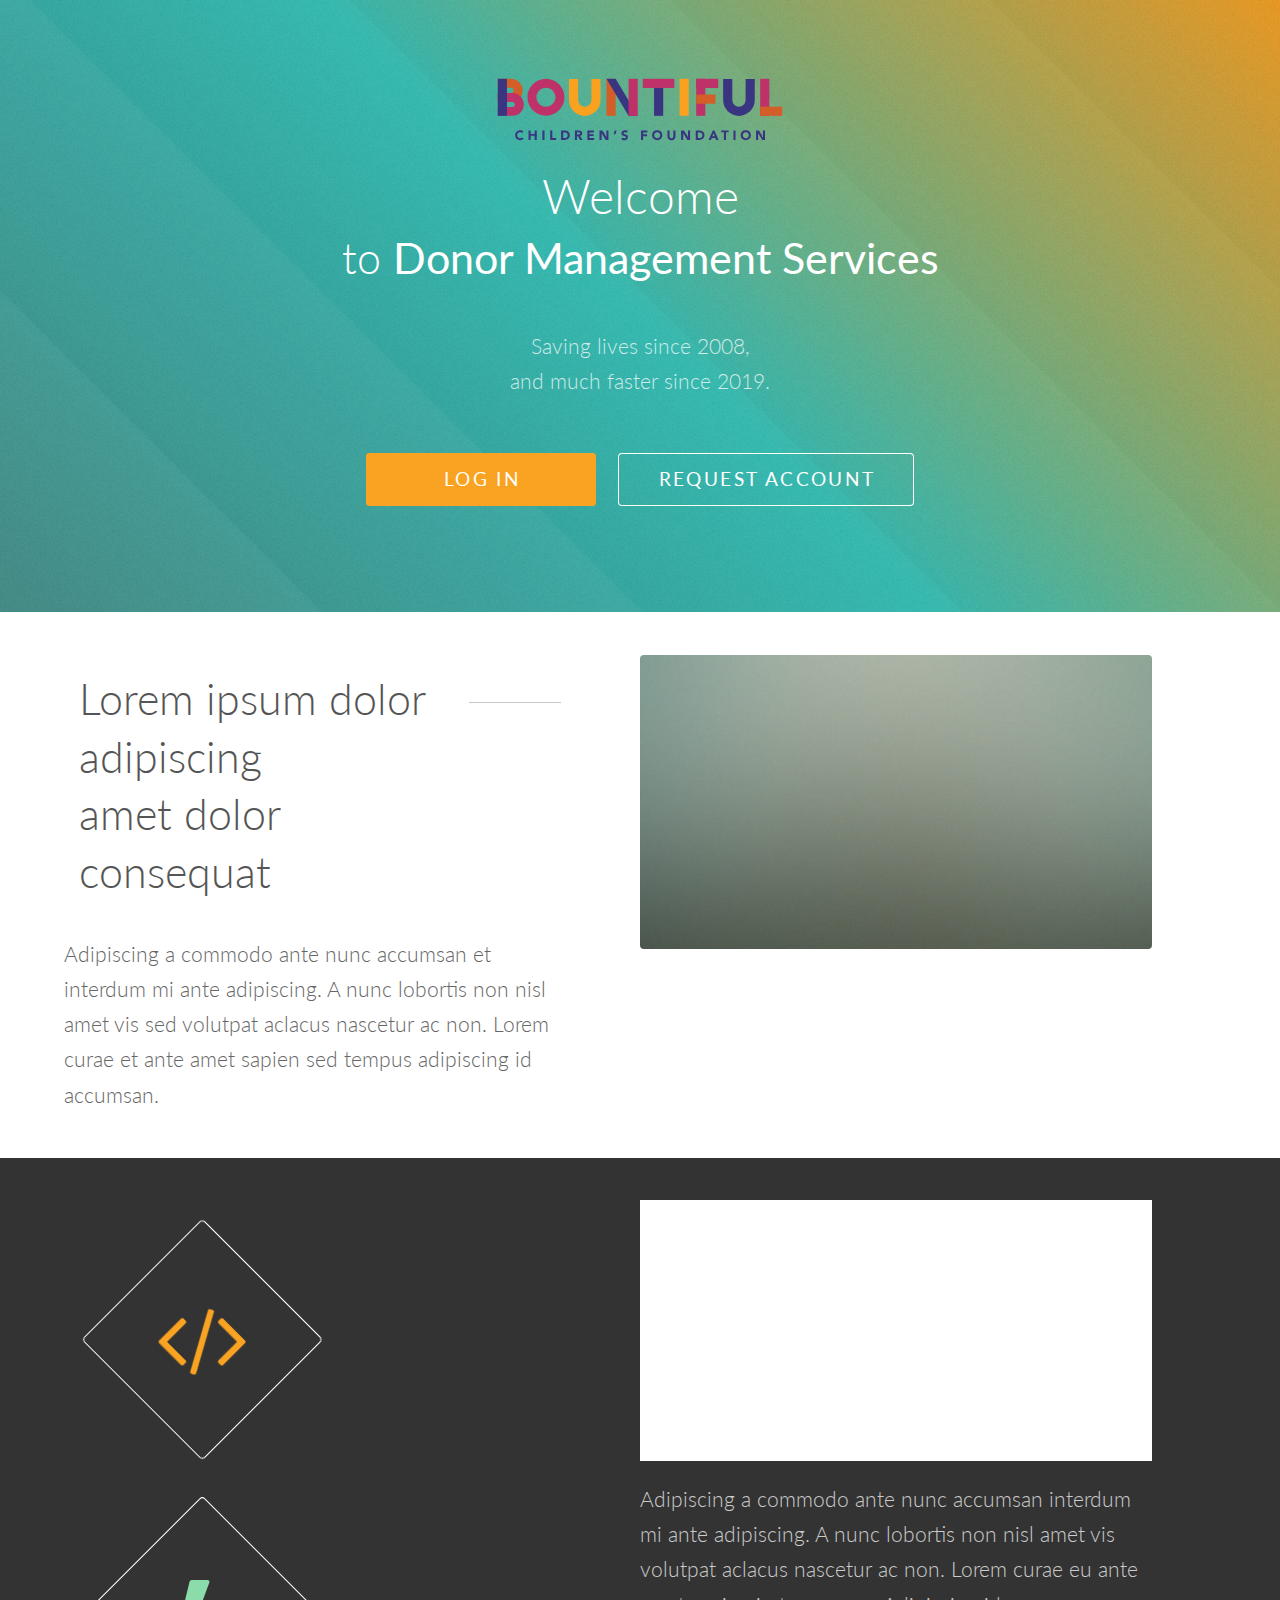
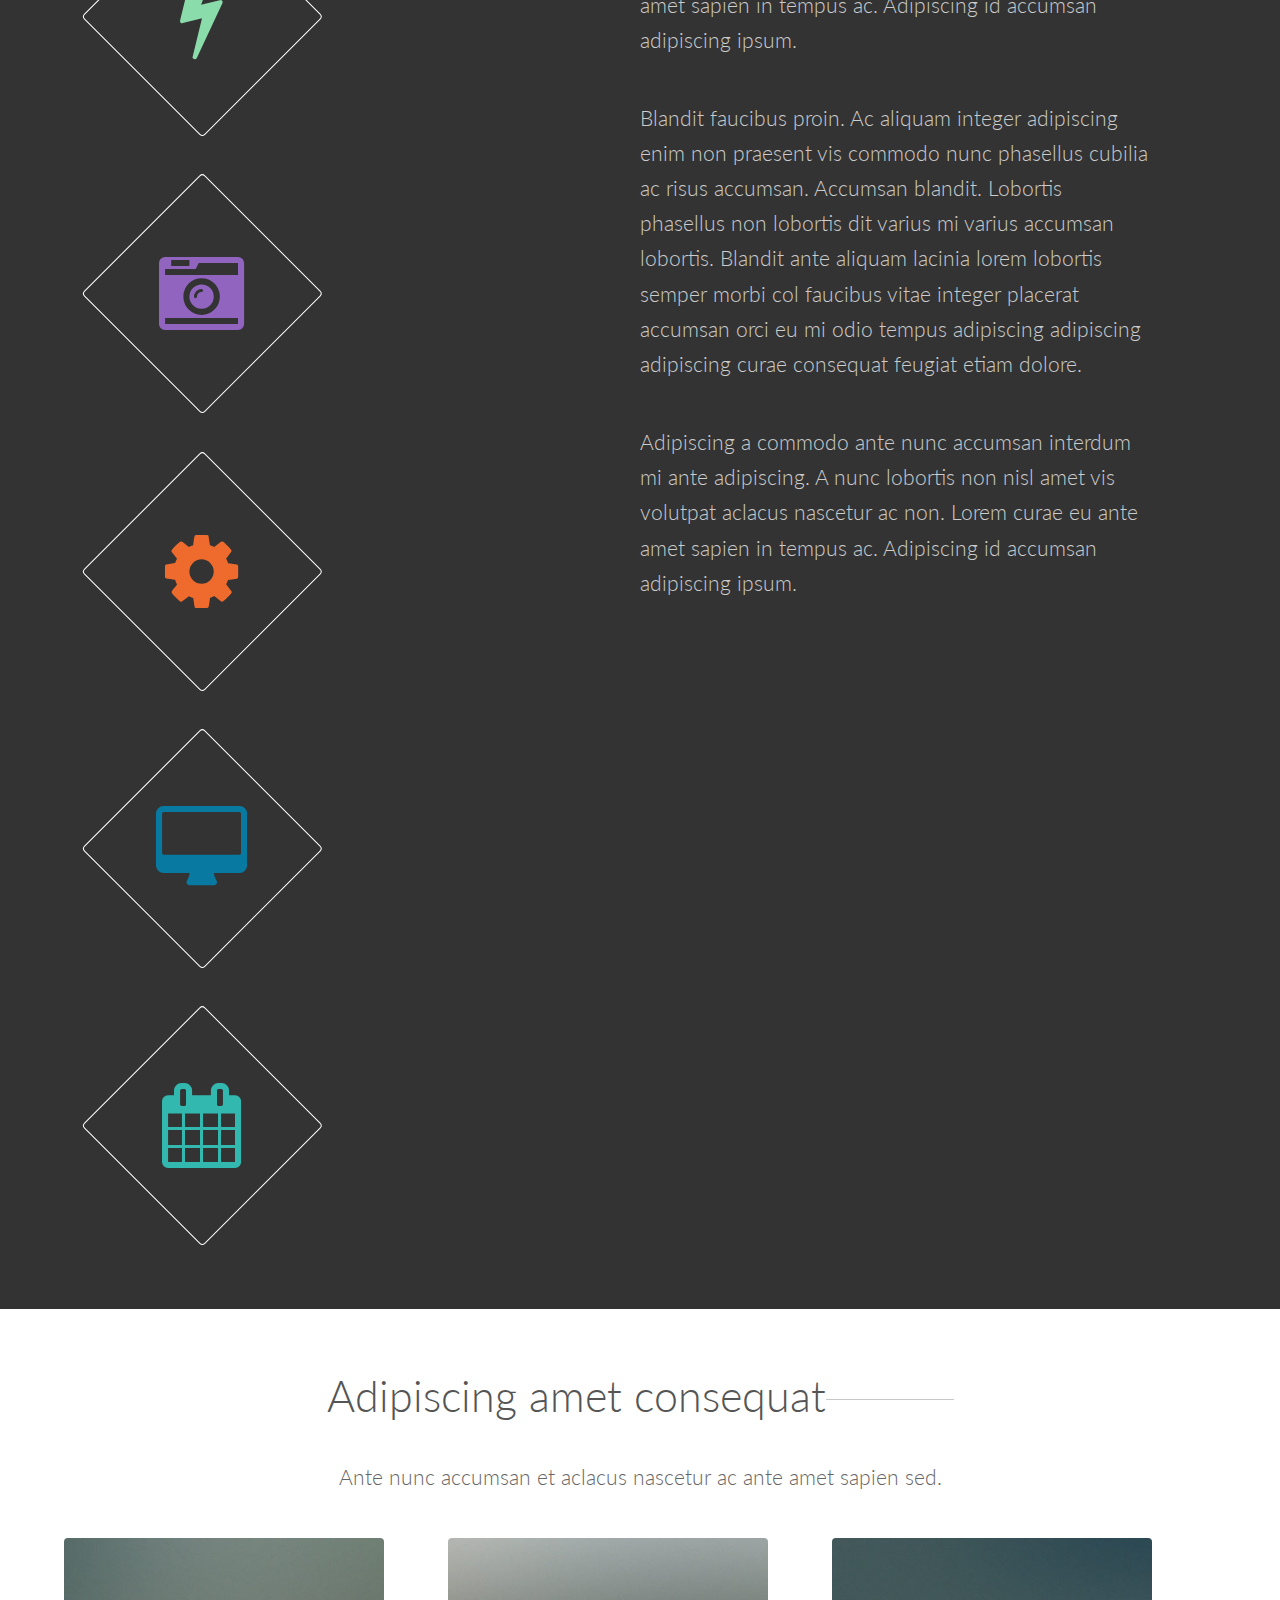
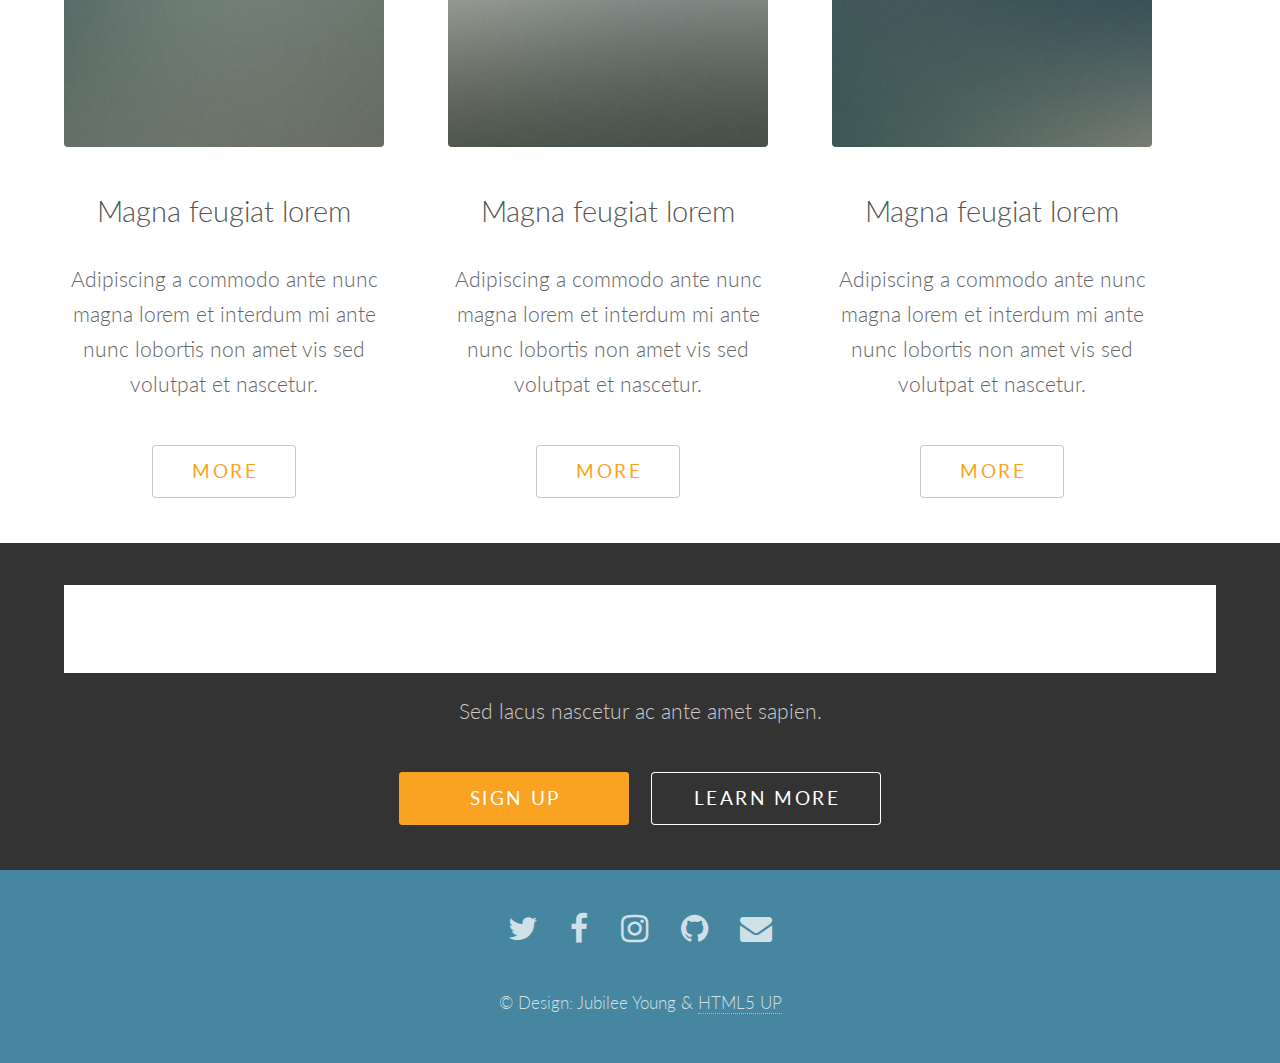
==== index.html @ a0740f88 "Restyle main login button, mobile firster." ====
<!DOCTYPE HTML>
<!--
	Photon by HTML5 UP
	html5up.net | @ajlkn
	Free for personal and commercial use under the CCA 3.0 license (html5up.net/license)
-->

<!-- Pitch: A donor management app that allows for donor communication tracking and easy user sign up.
MVP: Board members can log in and see a list of donors and the time they were last contacted. User can log in and add a donor, their contact info, a list of their past donations, location they allocated their donation to (optional) and update the date and method of last communication.

  WEB UI GOALS (Landing Page):
  Inform donor services person they are at the right place
  Inform donor services person they will find their info here
  Lead donor Services person to login (links to React app)
  Make sure web page is Fully Responsive
  Show off a bit?
-->

<html>
	<head>
		<title>Bountiful Children's Foundation</title>
		<meta charset="utf-8" />
		<meta name="viewport" content="width=device-width, initial-scale=1, user-scalable=no" />
    <link href="bcfassets/favicon.ico" type="image/x-icon" rel="icon">
    <link rel="stylesheet" href="assets/css/main.css" />
		<noscript><link rel="stylesheet" href="assets/css/noscript.css" /></noscript>
	</head>
	<body class="is-preload">

    <nav class="compassbar">
      <span class="major icon fa-compass compassicon"></span>
    </nav>
    <!-- <header><img src="bcfassets/Bountiful-logo.png" /></header> -->
		<!-- Header -->
			<section id="header">
        <svg width="336px" height="90px" version="1.1" id="Layer_1" xmlns="http://www.w3.org/2000/svg" xmlns:xlink="http://www.w3.org/1999/xlink" x="0px" y="0px"
          viewBox="0 0 580 180" style="enable-background:new 0 0 580 180;" xml:space="preserve">
          <style type="text/css">
          .st0{fill:#3A3580;}
          .st1{fill:#BE3269;}
          .st2{fill:#BE3269;}
          .st3{fill:#D45E27;}
          .st4{fill:#D45E27;}
          .st5{fill:#FAA21F;}
          </style>
          <g>
          <g>
          <g>
            <path class="st0" d="M53.6,137.9c-0.4-0.5-0.9-0.9-1.5-1.2c-0.6-0.3-1.3-0.4-2.1-0.4c-0.8,0-1.5,0.2-2.2,0.5
              c-0.7,0.3-1.3,0.7-1.7,1.3c-0.5,0.5-0.9,1.2-1.2,1.9c-0.3,0.7-0.4,1.6-0.4,2.4c0,0.9,0.1,1.7,0.4,2.4c0.3,0.7,0.7,1.4,1.1,1.9
              c0.5,0.5,1,1,1.7,1.3c0.7,0.3,1.4,0.5,2.1,0.5c0.9,0,1.6-0.2,2.3-0.5c0.7-0.4,1.2-0.9,1.6-1.5l3.5,2.6c-0.8,1.1-1.8,2-3,2.5
              c-1.2,0.5-2.5,0.8-3.8,0.8c-1.5,0-2.8-0.2-4.1-0.7c-1.3-0.5-2.3-1.1-3.2-2c-0.9-0.9-1.6-1.9-2.1-3.1c-0.5-1.2-0.8-2.6-0.8-4.1
              c0-1.5,0.2-2.9,0.8-4.1c0.5-1.2,1.2-2.3,2.1-3.1c0.9-0.9,2-1.5,3.2-2c1.2-0.5,2.6-0.7,4.1-0.7c0.5,0,1.1,0,1.7,0.1
              c0.6,0.1,1.2,0.3,1.7,0.5c0.6,0.2,1.1,0.5,1.6,0.9c0.5,0.4,1,0.8,1.4,1.3L53.6,137.9z"/>
          </g>
          <polygon class="st0" points="67.1,133 71.2,133 71.2,140 79.3,140 79.3,133 83.5,133 83.5,151.9 79.3,151.9 79.3,143.7
            71.2,143.7 71.2,151.9 67.1,151.9 		"/>
          <rect x="94.8" y="133" class="st0" width="4.2" height="18.9"/>
          <polygon class="st0" points="110.4,133 114.6,133 114.6,148.1 122.3,148.1 122.3,151.9 110.4,151.9 		"/>
          <g>
            <path class="st0" d="M136.3,148.1h2.2c1,0,1.9-0.1,2.7-0.3c0.8-0.2,1.5-0.5,2.2-1c0.6-0.5,1.1-1.1,1.4-1.8
              c0.3-0.7,0.5-1.6,0.5-2.7c0-0.9-0.2-1.7-0.5-2.4c-0.4-0.7-0.8-1.2-1.4-1.7c-0.6-0.4-1.3-0.8-2.1-1c-0.8-0.2-1.6-0.3-2.5-0.3h-2.5
              V148.1z M132.1,133h6.3c1.5,0,3,0.2,4.3,0.5c1.4,0.3,2.6,0.9,3.6,1.6c1,0.8,1.8,1.7,2.4,3c0.6,1.2,0.9,2.7,0.9,4.4
              c0,1.5-0.3,2.9-0.9,4c-0.6,1.2-1.4,2.1-2.3,2.9c-1,0.8-2.1,1.4-3.4,1.8c-1.3,0.4-2.6,0.6-4,0.6h-6.8V133z"/>
            <path class="st0" d="M164,140.8h2.5c0.4,0,0.8,0,1.2,0c0.4,0,0.8-0.1,1.1-0.2c0.3-0.1,0.6-0.3,0.9-0.6c0.2-0.3,0.3-0.7,0.3-1.2
              c0-0.5-0.1-0.9-0.3-1.2c-0.2-0.3-0.4-0.5-0.8-0.7c-0.3-0.2-0.7-0.3-1-0.3c-0.4-0.1-0.8-0.1-1.2-0.1H164V140.8z M159.9,133h7.3
              c1,0,1.9,0.1,2.7,0.3c0.9,0.2,1.6,0.5,2.3,0.9c0.7,0.4,1.2,1,1.5,1.8c0.4,0.7,0.6,1.7,0.6,2.8c0,1.3-0.4,2.5-1,3.4
              c-0.7,0.9-1.7,1.5-3,1.8l4.8,8h-5l-4-7.6H164v7.6h-4.2V133z"/>
          </g>
          <polygon class="st0" points="184.8,133 197.7,133 197.7,136.8 189,136.8 189,140.4 197.2,140.4 197.2,144.2 189,144.2 189,148.1
            198.2,148.1 198.2,151.9 184.8,151.9 		"/>
          <polygon class="st0" points="209,133 214.7,133 222.7,146.1 222.8,146.1 222.8,133 226.9,133 226.9,151.9 221.5,151.9
            213.2,138.4 213.2,138.4 213.2,151.9 209,151.9 		"/>
          <polygon class="st0" points="240.8,140.5 237.4,140.5 239.4,133 243.2,133 		"/>
          <g>
            <path class="st0" d="M263,137.6c-0.3-0.4-0.8-0.7-1.4-0.9c-0.6-0.2-1.1-0.3-1.6-0.3c-0.3,0-0.6,0-0.9,0.1
              c-0.3,0.1-0.6,0.2-0.9,0.3c-0.3,0.2-0.5,0.4-0.7,0.6c-0.2,0.2-0.3,0.6-0.3,0.9c0,0.6,0.2,1,0.6,1.3c0.4,0.3,1,0.6,1.6,0.8
              c0.7,0.2,1.3,0.4,2.1,0.6c0.7,0.2,1.4,0.5,2.1,0.9c0.7,0.4,1.2,0.9,1.6,1.6c0.4,0.7,0.6,1.5,0.6,2.6c0,1.1-0.2,2-0.6,2.8
              c-0.4,0.8-0.9,1.4-1.6,2c-0.7,0.5-1.4,0.9-2.3,1.2c-0.9,0.2-1.8,0.4-2.8,0.4c-1.2,0-2.4-0.2-3.4-0.6c-1.1-0.4-2-1-2.9-1.8l3-3.3
              c0.4,0.6,1,1,1.6,1.3c0.7,0.3,1.3,0.5,2,0.5c0.3,0,0.7,0,1-0.1c0.4-0.1,0.7-0.2,0.9-0.4c0.3-0.2,0.5-0.4,0.7-0.6
              c0.2-0.2,0.3-0.5,0.3-0.9c0-0.6-0.2-1-0.7-1.4c-0.4-0.3-1-0.6-1.6-0.8c-0.7-0.2-1.4-0.5-2.1-0.7c-0.8-0.2-1.5-0.5-2.1-0.9
              c-0.7-0.4-1.2-0.9-1.6-1.5c-0.4-0.6-0.7-1.5-0.7-2.5c0-1,0.2-1.9,0.6-2.7c0.4-0.8,0.9-1.4,1.6-1.9c0.7-0.5,1.4-0.9,2.3-1.2
              c0.9-0.3,1.8-0.4,2.7-0.4c1.1,0,2.1,0.2,3.1,0.5c1,0.3,1.9,0.8,2.7,1.5L263,137.6z"/>
          </g>
          <polygon class="st0" points="292.1,133 304.7,133 304.7,136.8 296.2,136.8 296.2,140.7 304.1,140.7 304.1,144.5 296.2,144.5
            296.2,151.9 292.1,151.9 		"/>
          <g>
            <path class="st0" d="M318.5,142.4c0,0.9,0.1,1.7,0.4,2.4c0.3,0.7,0.7,1.4,1.2,1.9c0.5,0.5,1.1,1,1.9,1.3c0.7,0.3,1.5,0.5,2.4,0.5
              c0.9,0,1.7-0.2,2.4-0.5c0.7-0.3,1.3-0.7,1.9-1.3c0.5-0.5,0.9-1.2,1.2-1.9c0.3-0.7,0.4-1.6,0.4-2.4c0-0.9-0.1-1.7-0.4-2.4
              c-0.3-0.8-0.7-1.4-1.2-1.9c-0.5-0.5-1.1-1-1.9-1.3c-0.7-0.3-1.5-0.5-2.4-0.5c-0.9,0-1.7,0.2-2.4,0.5c-0.7,0.3-1.3,0.7-1.9,1.3
              c-0.5,0.5-0.9,1.2-1.2,1.9C318.7,140.8,318.5,141.6,318.5,142.4 M314.2,142.4c0-1.5,0.3-2.9,0.8-4.1c0.5-1.2,1.2-2.3,2.1-3.1
              c0.9-0.9,2-1.5,3.2-2c1.3-0.5,2.6-0.7,4.1-0.7c1.5,0,2.8,0.2,4.1,0.7c1.2,0.5,2.3,1.1,3.2,2c0.9,0.9,1.6,1.9,2.1,3.1
              c0.5,1.2,0.8,2.6,0.8,4.1c0,1.5-0.3,2.9-0.8,4.1c-0.5,1.2-1.2,2.3-2.1,3.1c-0.9,0.9-2,1.5-3.2,2c-1.3,0.5-2.6,0.7-4.1,0.7
              c-1.5,0-2.8-0.2-4.1-0.7c-1.2-0.5-2.3-1.1-3.2-2c-0.9-0.9-1.6-1.9-2.1-3.1C314.5,145.3,314.2,144,314.2,142.4"/>
            <path class="st0" d="M360.9,144.6c0,1.1-0.2,2.2-0.5,3.1c-0.3,0.9-0.8,1.8-1.5,2.5c-0.7,0.7-1.5,1.2-2.5,1.6
              c-1,0.4-2.1,0.6-3.5,0.6c-1.3,0-2.5-0.2-3.5-0.6c-1-0.4-1.8-0.9-2.5-1.6c-0.7-0.7-1.2-1.5-1.5-2.5c-0.3-0.9-0.5-2-0.5-3.1V133
              h4.2v11.5c0,0.6,0.1,1.1,0.3,1.6s0.5,0.9,0.8,1.3c0.3,0.4,0.7,0.7,1.2,0.9c0.5,0.2,1,0.3,1.5,0.3s1.1-0.1,1.5-0.3
              c0.5-0.2,0.9-0.5,1.2-0.9c0.3-0.4,0.6-0.8,0.8-1.3c0.2-0.5,0.3-1,0.3-1.6V133h4.2V144.6z"/>
          </g>
          <polygon class="st0" points="372.2,133 377.9,133 386,146.1 386,146.1 386,133 390.2,133 390.2,151.9 384.7,151.9 376.5,138.4
            376.4,138.4 376.4,151.9 372.2,151.9 		"/>
          <g>
            <path class="st0" d="M405.7,148.1h2.2c1,0,1.9-0.1,2.7-0.3c0.8-0.2,1.6-0.5,2.2-1c0.6-0.5,1.1-1.1,1.4-1.8
              c0.4-0.7,0.5-1.6,0.5-2.7c0-0.9-0.2-1.7-0.5-2.4c-0.3-0.7-0.8-1.2-1.4-1.7c-0.6-0.4-1.3-0.8-2.1-1c-0.8-0.2-1.6-0.3-2.5-0.3h-2.5
              V148.1z M401.5,133h6.2c1.5,0,3,0.2,4.3,0.5c1.4,0.3,2.5,0.9,3.6,1.6c1,0.8,1.8,1.7,2.4,3c0.6,1.2,0.9,2.7,0.9,4.4
              c0,1.5-0.3,2.9-0.9,4c-0.6,1.2-1.4,2.1-2.3,2.9c-1,0.8-2.1,1.4-3.4,1.8c-1.3,0.4-2.6,0.6-4,0.6h-6.8V133z"/>
          </g>
          <path class="st0" d="M437.1,138.5l-2.3,5.9h4.6L437.1,138.5z M435.5,133h3.4l8.2,18.9h-4.7l-1.6-4h-7.4l-1.6,4h-4.6L435.5,133z"/>
          <polygon class="st0" points="457.8,136.7 452.4,136.7 452.4,133 467.4,133 467.4,136.7 462,136.7 462,151.9 457.8,151.9 		"/>
          <rect x="476.9" y="133" class="st0" width="4.2" height="18.9"/>
          <g>
            <path class="st0" d="M495.7,142.4c0,0.9,0.1,1.7,0.4,2.4c0.3,0.7,0.7,1.4,1.2,1.9c0.5,0.5,1.1,1,1.9,1.3c0.7,0.3,1.5,0.5,2.4,0.5
              c0.9,0,1.7-0.2,2.4-0.5c0.7-0.3,1.3-0.7,1.9-1.3c0.5-0.5,0.9-1.2,1.2-1.9c0.3-0.7,0.4-1.6,0.4-2.4c0-0.9-0.1-1.7-0.4-2.4
              c-0.3-0.8-0.7-1.4-1.2-1.9c-0.5-0.5-1.1-1-1.9-1.3c-0.7-0.3-1.5-0.5-2.4-0.5c-0.9,0-1.7,0.2-2.4,0.5c-0.7,0.3-1.3,0.7-1.9,1.3
              c-0.5,0.5-0.9,1.2-1.2,1.9C495.8,140.8,495.7,141.6,495.7,142.4 M491.3,142.4c0-1.5,0.3-2.9,0.8-4.1c0.5-1.2,1.2-2.3,2.1-3.1
              c0.9-0.9,2-1.5,3.2-2c1.3-0.5,2.6-0.7,4.1-0.7c1.5,0,2.8,0.2,4.1,0.7c1.2,0.5,2.3,1.1,3.2,2c0.9,0.9,1.6,1.9,2.1,3.1
              c0.5,1.2,0.8,2.6,0.8,4.1c0,1.5-0.3,2.9-0.8,4.1c-0.5,1.2-1.2,2.3-2.1,3.1c-0.9,0.9-2,1.5-3.2,2c-1.3,0.5-2.6,0.7-4.1,0.7
              c-1.5,0-2.8-0.2-4.1-0.7c-1.2-0.5-2.3-1.1-3.2-2c-0.9-0.9-1.6-1.9-2.1-3.1C491.6,145.3,491.3,144,491.3,142.4"/>
          </g>
          <polygon class="st0" points="522.1,133 527.8,133 535.8,146.1 535.8,146.1 535.8,133 540,133 540,151.9 534.6,151.9 526.3,138.4
            526.3,138.4 526.3,151.9 522.1,151.9 		"/>
          </g>
          <g>
          <g>
            <rect x="318.1" y="38.8" class="st0" width="18.3" height="64.9"/>
            <rect x="295.6" y="29.6" class="st1" width="63.2" height="18.3"/>
            <g>
              <path class="st2" d="M101.9,85.7c-10.5,0-19-8.5-19-19c0-10.5,8.5-19,19-19c10.5,0,19,8.5,19,19
                C120.9,77.1,112.4,85.7,101.9,85.7 M101.9,29.6c-20.4,0-37,16.6-37,37c0,20.4,16.6,37,37,37c20.4,0,37-16.6,37-37
                C138.9,46.2,122.3,29.6,101.9,29.6"/>
            </g>
            <rect x="530.4" y="29.6" class="st1" width="18.3" height="74"/>
            <rect x="530.4" y="85.3" class="st3" width="44.1" height="18.3"/>
            <rect x="222.9" y="29.6" class="st4" width="18.3" height="74"/>
            <polygon class="st0" points="285.5,103.6 267.1,103.5 222.9,29.6 241.2,29.7 			"/>
            <rect x="267.2" y="29.6" class="st2" width="18.3" height="74"/>
            <rect x="402.4" y="29.6" class="st1" width="18.3" height="74"/>
            <rect x="402.4" y="29.6" class="st2" width="44.1" height="18.3"/>
            <rect x="402.4" y="61.1" class="st3" width="38.5" height="18.3"/>
            <path class="st5" d="M147.9,72.2V29.8h18.3v42.4c0,7.3,6,13.3,13.3,13.3c7.3,0,13.3-6,13.3-13.3V29.8h18.3v42.4
              c0,17.5-14.1,31.6-31.6,31.6S147.9,89.7,147.9,72.2z"/>
            <path class="st3" d="M32.1,29.6H5.6v18h26.5c2.9,0,5.3,2.4,5.3,5.3c0,2.9-2.4,5.3-5.3,5.3H5.6v18h26.5
              c12.8,0,23.3-10.4,23.3-23.3S44.9,29.6,32.1,29.6z"/>
            <g>
              <path class="st1" d="M5.6,58.2v18h29.1c2.8,0,5,2.2,5,5s-2.2,5-5,5H5.6v17.4H35c12.5,0,22.7-10.2,22.7-22.7S47.5,58.2,35,58.2
                H5.6v17.6"/>
            </g>
            <path class="st0" d="M456.3,72.2V29.8h18.3v42.4c0,7.3,6,13.3,13.3,13.3c7.3,0,13.3-6,13.3-13.3V29.8h18.3v42.4
              c0,17.5-14.1,31.6-31.6,31.6S456.3,89.7,456.3,72.2z"/>
            <rect x="5.6" y="29.6" class="st0" width="18.3" height="74"/>
          </g>
          <rect x="369.2" y="29.6" class="st5" width="18.3" height="74"/>
          </g>
          </g>
        </svg>
				<div class="inner">
					<!-- <img class ="palerbg" src="bcfassets/Bountiful-logo.png" /> -->
					<h1>Welcome</h1>
          <h2>to <strong>Donor Management Services</strong></h1>
					<p>Saving lives since 2008,<br />
					and much faster since 2019.</p>
          <ul class="actions special">
            <li><a href="login.html" class="button wide primary">Log In</a></li>
						<li><a href="login.html" class="button wide">Request Account</a></li>
					</ul>
				</div>
			</section>
      <section>
      <!-- <ul class="actions special">
        <li><a href="login.html" class="button wide primary">Log In</a></li>
        <li><a href="login.html" class="button wide">Request Account</a></li>
      </ul>
    </section> -->

      <!-- "Bountiful Logo
Cool Splash Starts
I got what you need.
[LOGIN]
[REGISTER]
[MORE INFO?]
Cool Splash Ends

On desktop the logo should disappear into the corner maybe?
oh, exploit the way opacity works, make a navbar and then on desktop, opacity it and right-justify it, and give it a border?
no wait, that's not what happens. hmmm. set it in the header, and then pop it into the top-right corner from a bar? yeah.
-->

		<!-- One -->
			<section id="one" class="main style1">
				<div class="container">
					<div class="row gtr-150">
						<div class="col-6 col-12-medium">
							<header class="major">
								<h2>Lorem ipsum dolor adipiscing<br />
								amet dolor consequat</h2>
							</header>
							<p>Adipiscing a commodo ante nunc accumsan et interdum mi ante adipiscing. A nunc lobortis non nisl amet vis sed volutpat aclacus nascetur ac non. Lorem curae et ante amet sapien sed tempus adipiscing id accumsan.</p>
						</div>
						<div class="col-6 col-12-medium imp-medium">
							<span class="image fit"><img src="images/pic01.jpg" alt="" /></span>
						</div>
					</div>
				</div>
			</section>

		<!-- Two -->
			<section id="two" class="main style2">
				<div class="container">
					<div class="row gtr-150">
						<div class="col-6 col-12-medium">
							<ul class="major-icons">
								<li><span class="icon style1 major fa-code"></span></li>
								<li><span class="icon style2 major fa-bolt"></span></li>
								<li><span class="icon style3 major fa-camera-retro"></span></li>
								<li><span class="icon style4 major fa-cog"></span></li>
								<li><span class="icon style5 major fa-desktop"></span></li>
								<li><span class="icon style6 major fa-calendar"></span></li>
							</ul>
						</div>
						<div class="col-6 col-12-medium">
							<header class="major">
								<h2>Lorem ipsum dolor adipiscing<br />
								amet dolor consequat</h2>
							</header>
							<p>Adipiscing a commodo ante nunc accumsan interdum mi ante adipiscing. A nunc lobortis non nisl amet vis volutpat aclacus nascetur ac non. Lorem curae eu ante amet sapien in tempus ac. Adipiscing id accumsan adipiscing ipsum.</p>
							<p>Blandit faucibus proin. Ac aliquam integer adipiscing enim non praesent vis commodo nunc phasellus cubilia ac risus accumsan. Accumsan blandit. Lobortis phasellus non lobortis dit varius mi varius accumsan lobortis. Blandit ante aliquam lacinia lorem lobortis semper morbi col faucibus vitae integer placerat accumsan orci eu mi odio tempus adipiscing adipiscing adipiscing curae consequat feugiat etiam dolore.</p>
							<p>Adipiscing a commodo ante nunc accumsan interdum mi ante adipiscing. A nunc lobortis non nisl amet vis volutpat aclacus nascetur ac non. Lorem curae eu ante amet sapien in tempus ac. Adipiscing id accumsan adipiscing ipsum.</p>
						</div>
					</div>
				</div>
			</section>

		<!-- Three -->
			<section id="three" class="main style1 special">
				<div class="container">
					<header class="major">
						<h2>Adipiscing amet consequat</h2>
					</header>
					<p>Ante nunc accumsan et aclacus nascetur ac ante amet sapien sed.</p>
					<div class="row gtr-150">
						<div class="col-4 col-12-medium">
							<span class="image fit"><img src="images/pic02.jpg" alt="" /></span>
							<h3>Magna feugiat lorem</h3>
							<p>Adipiscing a commodo ante nunc magna lorem et interdum mi ante nunc lobortis non amet vis sed volutpat et nascetur.</p>
							<ul class="actions special">
								<li><a href="#" class="button">More</a></li>
							</ul>
						</div>
						<div class="col-4 col-12-medium">
							<span class="image fit"><img src="images/pic03.jpg" alt="" /></span>
							<h3>Magna feugiat lorem</h3>
							<p>Adipiscing a commodo ante nunc magna lorem et interdum mi ante nunc lobortis non amet vis sed volutpat et nascetur.</p>
							<ul class="actions special">
								<li><a href="#" class="button">More</a></li>
							</ul>
						</div>
						<div class="col-4 col-12-medium">
							<span class="image fit"><img src="images/pic04.jpg" alt="" /></span>
							<h3>Magna feugiat lorem</h3>
							<p>Adipiscing a commodo ante nunc magna lorem et interdum mi ante nunc lobortis non amet vis sed volutpat et nascetur.</p>
							<ul class="actions special">
								<li><a href="#" class="button">More</a></li>
							</ul>
						</div>
					</div>
				</div>
			</section>

		<!-- Four -->
			<section id="four" class="main style2 special">
				<div class="container">
					<header class="major">
						<h2>Ipsum feugiat consequat?</h2>
					</header>
					<p>Sed lacus nascetur ac ante amet sapien.</p>
					<ul class="actions special">
						<li><a href="#" class="button wide primary">Sign Up</a></li>
						<li><a href="#" class="button wide">Learn More</a></li>
					</ul>
				</div>
			</section>

		<!-- Five -->
		<!--
			<section id="five" class="main style1">
				<div class="container">
					<header class="major special">
						<h2>Elements</h2>
					</header>

					<section>
						<h4>Text</h4>
						<p>This is <b>bold</b> and this is <strong>strong</strong>. This is <i>italic</i> and this is <em>emphasized</em>.
						This is <sup>superscript</sup> text and this is <sub>subscript</sub> text.
						This is <u>underlined</u> and this is code: <code>for (;;) { ... }</code>. Finally, <a href="#">this is a link</a>.</p>
						<hr />
						<header>
							<h4>Heading with a Subtitle</h4>
							<p>Lorem ipsum dolor sit amet nullam id egestas urna aliquam</p>
						</header>
						<p>Nunc lacinia ante nunc ac lobortis. Interdum adipiscing gravida odio porttitor sem non mi integer non faucibus ornare mi ut ante amet placerat aliquet. Volutpat eu sed ante lacinia sapien lorem accumsan varius montes viverra nibh in adipiscing blandit tempus accumsan.</p>
						<header>
							<h5>Heading with a Subtitle</h5>
							<p>Lorem ipsum dolor sit amet nullam id egestas urna aliquam</p>
						</header>
						<p>Nunc lacinia ante nunc ac lobortis. Interdum adipiscing gravida odio porttitor sem non mi integer non faucibus ornare mi ut ante amet placerat aliquet. Volutpat eu sed ante lacinia sapien lorem accumsan varius montes viverra nibh in adipiscing blandit tempus accumsan.</p>
						<hr />
						<h2>Heading Level 2</h2>
						<h3>Heading Level 3</h3>
						<h4>Heading Level 4</h4>
						<h5>Heading Level 5</h5>
						<h6>Heading Level 6</h6>
						<hr />
						<h5>Blockquote</h5>
						<blockquote>Fringilla nisl. Donec accumsan interdum nisi, quis tincidunt felis sagittis eget tempus euismod. Vestibulum ante ipsum primis in faucibus vestibulum. Blandit adipiscing eu felis iaculis volutpat ac adipiscing accumsan faucibus. Vestibulum ante ipsum primis in faucibus lorem ipsum dolor sit amet nullam adipiscing eu felis.</blockquote>
						<h5>Preformatted</h5>
						<pre><code>i = 0;

while (!deck.isInOrder()) {
print 'Iteration ' + i;
deck.shuffle();
i++;
}

print 'It took ' + i + ' iterations to sort the deck.';</code></pre>
					</section>

					<section>
						<h4>Lists</h4>
						<div class="row">
							<div class="col-6 col-12-medium">
								<h5>Unordered</h5>
								<ul>
									<li>Dolor pulvinar etiam.</li>
									<li>Sagittis adipiscing.</li>
									<li>Felis enim feugiat.</li>
								</ul>
								<h5>Alternate</h5>
								<ul class="alt">
									<li>Dolor pulvinar etiam.</li>
									<li>Sagittis adipiscing.</li>
									<li>Felis enim feugiat.</li>
								</ul>
							</div>
							<div class="col-6 col-12-medium">
								<h5>Ordered</h5>
								<ol>
									<li>Dolor pulvinar etiam.</li>
									<li>Etiam vel felis viverra.</li>
									<li>Felis enim feugiat.</li>
									<li>Dolor pulvinar etiam.</li>
									<li>Etiam vel felis lorem.</li>
									<li>Felis enim et feugiat.</li>
								</ol>
								<h5>Icons</h5>
								<ul class="icons">
									<li><a href="#" class="icon fa-twitter"><span class="label">Twitter</span></a></li>
									<li><a href="#" class="icon fa-facebook"><span class="label">Facebook</span></a></li>
									<li><a href="#" class="icon fa-instagram"><span class="label">Instagram</span></a></li>
									<li><a href="#" class="icon fa-github"><span class="label">Github</span></a></li>
								</ul>
							</div>
						</div>
						<h5>Actions</h5>
						<div class="row">
							<div class="col-6 col-12-medium">
								<ul class="actions">
									<li><a href="#" class="button primary">Default</a></li>
									<li><a href="#" class="button">Default</a></li>
								</ul>
								<ul class="actions small">
									<li><a href="#" class="button primary small">Small</a></li>
									<li><a href="#" class="button small">Small</a></li>
								</ul>
								<ul class="actions stacked">
									<li><a href="#" class="button primary">Default</a></li>
									<li><a href="#" class="button">Default</a></li>
								</ul>
								<ul class="actions stacked">
									<li><a href="#" class="button primary small">Small</a></li>
									<li><a href="#" class="button small">Small</a></li>
								</ul>
							</div>
							<div class="col-6 col-12-medium">
								<ul class="actions stacked">
									<li><a href="#" class="button primary fit">Default</a></li>
									<li><a href="#" class="button fit">Default</a></li>
								</ul>
								<ul class="actions stacked">
									<li><a href="#" class="button primary small fit">Small</a></li>
									<li><a href="#" class="button small fit">Small</a></li>
								</ul>
							</div>
						</div>
					</section>

					<section>
						<h4>Table</h4>
						<h5>Default</h5>
						<div class="table-wrapper">
							<table>
								<thead>
									<tr>
										<th>Name</th>
										<th>Description</th>
										<th>Price</th>
									</tr>
								</thead>
								<tbody>
									<tr>
										<td>Item One</td>
										<td>Ante turpis integer aliquet porttitor.</td>
										<td>29.99</td>
									</tr>
									<tr>
										<td>Item Two</td>
										<td>Vis ac commodo adipiscing arcu aliquet.</td>
										<td>19.99</td>
									</tr>
									<tr>
										<td>Item Three</td>
										<td> Morbi faucibus arcu accumsan lorem.</td>
										<td>29.99</td>
									</tr>
									<tr>
										<td>Item Four</td>
										<td>Vitae integer tempus condimentum.</td>
										<td>19.99</td>
									</tr>
									<tr>
										<td>Item Five</td>
										<td>Ante turpis integer aliquet porttitor.</td>
										<td>29.99</td>
									</tr>
								</tbody>
								<tfoot>
									<tr>
										<td colspan="2"></td>
										<td>100.00</td>
									</tr>
								</tfoot>
							</table>
						</div>

						<h5>Alternate</h5>
						<div class="table-wrapper">
							<table class="alt">
								<thead>
									<tr>
										<th>Name</th>
										<th>Description</th>
										<th>Price</th>
									</tr>
								</thead>
								<tbody>
									<tr>
										<td>Item One</td>
										<td>Ante turpis integer aliquet porttitor.</td>
										<td>29.99</td>
									</tr>
									<tr>
										<td>Item Two</td>
										<td>Vis ac commodo adipiscing arcu aliquet.</td>
										<td>19.99</td>
									</tr>
									<tr>
										<td>Item Three</td>
										<td> Morbi faucibus arcu accumsan lorem.</td>
										<td>29.99</td>
									</tr>
									<tr>
										<td>Item Four</td>
										<td>Vitae integer tempus condimentum.</td>
										<td>19.99</td>
									</tr>
									<tr>
										<td>Item Five</td>
										<td>Ante turpis integer aliquet porttitor.</td>
										<td>29.99</td>
									</tr>
								</tbody>
								<tfoot>
									<tr>
										<td colspan="2"></td>
										<td>100.00</td>
									</tr>
								</tfoot>
							</table>
						</div>
					</section>

					<section>
						<h4>Buttons</h4>
						<ul class="actions">
							<li><a href="#" class="button primary">Primary</a></li>
							<li><a href="#" class="button">Default</a></li>
						</ul>
						<ul class="actions">
							<li><a href="#" class="button large">Large</a></li>
							<li><a href="#" class="button">Default</a></li>
							<li><a href="#" class="button small">Small</a></li>
						</ul>
						<ul class="actions fit">
							<li><a href="#" class="button fit">Fit</a></li>
							<li><a href="#" class="button primary fit">Fit</a></li>
							<li><a href="#" class="button fit">Fit</a></li>
						</ul>
						<ul class="actions fit small">
							<li><a href="#" class="button primary fit small">Fit + Small</a></li>
							<li><a href="#" class="button fit small">Fit + Small</a></li>
							<li><a href="#" class="button primary fit small">Fit + Small</a></li>
						</ul>
						<ul class="actions">
							<li><a href="#" class="button primary icon fa-download">Icon</a></li>
							<li><a href="#" class="button icon fa-download">Icon</a></li>
						</ul>
						<ul class="actions">
							<li><span class="button primary disabled">Disabled</span></li>
							<li><span class="button disabled">Disabled</span></li>
						</ul>
					</section>

					<section>
						<h4>Form</h4>
						<form method="post" action="#">
							<div class="row gtr-uniform gtr-50">
								<div class="col-6 col-12-xsmall">
									<input type="text" name="demo-name" id="demo-name" value="" placeholder="Name" />
								</div>
								<div class="col-6 col-12-xsmall">
									<input type="email" name="demo-email" id="demo-email" value="" placeholder="Email" />
								</div>
								<div class="col-12">
									<select name="demo-category" id="demo-category">
										<option value="">- Category -</option>
										<option value="1">Manufacturing</option>
										<option value="1">Shipping</option>
										<option value="1">Administration</option>
										<option value="1">Human Resources</option>
									</select>
								</div>
								<div class="col-4 col-12-small">
									<input type="radio" id="demo-priority-low" name="demo-priority" checked>
									<label for="demo-priority-low">Low</label>
								</div>
								<div class="col-4 col-12-small">
									<input type="radio" id="demo-priority-normal" name="demo-priority">
									<label for="demo-priority-normal">Normal</label>
								</div>
								<div class="col-4 col-12-small">
									<input type="radio" id="demo-priority-high" name="demo-priority">
									<label for="demo-priority-high">High</label>
								</div>
								<div class="col-6 col-12-small">
									<input type="checkbox" id="demo-copy" name="demo-copy">
									<label for="demo-copy">Email me a copy</label>
								</div>
								<div class="col-6 col-12-small">
									<input type="checkbox" id="demo-human" name="demo-human" checked>
									<label for="demo-human">Not a robot</label>
								</div>
								<div class="col-12">
									<textarea name="demo-message" id="demo-message" placeholder="Enter your message" rows="6"></textarea>
								</div>
								<div class="col-12">
									<ul class="actions">
										<li><input type="submit" value="Send Message" class="primary" /></li>
										<li><input type="reset" value="Reset" /></li>
									</ul>
								</div>
							</div>
						</form>
					</section>

					<section>
						<h4>Image</h4>
						<h5>Fit</h5>
						<div class="box alt">
							<div class="row gtr-uniform gtr-50">
								<div class="col-12"><span class="image fit">Okay,

On mobile, it should look like

<img src="images/pic06.jpg" alt="" /></span></div>
								<div class="col-4"><span class="image fit"><img src="images/pic02.jpg" alt="" /></span></div>
								<div class="col-4"><span class="image fit"><img src="images/pic03.jpg" alt="" /></span></div>
								<div class="col-4"><span class="image fit"><img src="images/pic04.jpg" alt="" /></span></div>
								<div class="col-4"><span class="image fit"><img src="images/pic03.jpg" alt="" /></span></div>
								<div class="col-4"><span class="image fit"><img src="images/pic04.jpg" alt="" /></span></div>
								<div class="col-4"><span class="image fit"><img src="images/pic02.jpg" alt="" /></span></div>
								<div class="col-4"><span class="image fit"><img src="images/pic04.jpg" alt="" /></span></div>
								<div class="col-4"><span class="image fit"><img src="images/pic02.jpg" alt="" /></span></div>
								<div class="col-4"><span class="image fit"><img src="images/pic03.jpg" alt="" /></span></div>
							</div>
						</div>
						<h5>Left &amp; Right</h5>
						<p><span class="image left"><img src="images/pic05.jpg" alt="" /></span>Fringilla nisl. Donec accumsan interdum nisi, quis tincidunt felis sagittis eget. tempus euismod. Vestibulum ante ipsum primis in faucibus vestibulum. Blandit adipiscing eu felis iaculis volutpat ac adipiscing accumsan eu faucibus. Integer ac pellentesque praesent tincidunt felis sagittis eget. tempus euismod. Vestibulum ante ipsum primis in faucibus vestibulum. Blandit adipiscing eu felis iaculis volutpat ac adipiscing accumsan eu faucibus. Integer ac pellentesque praesent. Donec accumsan interdum nisi, quis tincidunt felis sagittis eget. tempus euismod. Vestibulum ante ipsum primis in faucibus vestibulum. Blandit adipiscing eu felis iaculis volutpat ac adipiscing accumsan eu faucibus. Integer ac pellentesque praesent tincidunt felis sagittis eget. tempus euismod. Vestibulum ante ipsum primis in faucibus vestibulum. Blandit adipiscing eu felis iaculis volutpat ac adipiscing accumsan eu faucibus. Integer ac pellentesque praesent. Blandit adipiscing eu felis iaculis volutpat ac adipiscing accumsan eu faucibus. Integer ac pellentesque praesent tincidunt felis sagittis eget. tempus euismod. Vestibulum ante ipsum primis in faucibus vestibulum. Blandit adipiscing eu felis iaculis volutpat ac adipiscing accumsan eu faucibus. Integer ac pellentesque praesent.</p>
						<p><span class="image right"><img src="images/pic05.jpg" alt="" /></span>Fringilla nisl. Donec accumsan interdum nisi, quis tincidunt felis sagittis eget. tempus euismod. Vestibulum ante ipsum primis in faucibus vestibulum. Blandit adipiscing eu felis iaculis volutpat ac adipiscing accumsan eu faucibus. Integer ac pellentesque praesent tincidunt felis sagittis eget. tempus euismod. Vestibulum ante ipsum primis in faucibus vestibulum. Blandit adipiscing eu felis iaculis volutpat ac adipiscing accumsan eu faucibus. Integer ac pellentesque praesent. Donec accumsan interdum nisi, quis tincidunt felis sagittis eget. tempus euismod. Vestibulum ante ipsum primis in faucibus vestibulum. Blandit adipiscing eu felis iaculis volutpat ac adipiscing accumsan eu faucibus. Integer ac pellentesque praesent tincidunt felis sagittis eget. tempus euismod. Vestibulum ante ipsum primis in faucibus vestibulum. Blandit adipiscing eu felis iaculis volutpat ac adipiscing accumsan eu faucibus. Integer ac pellentesque praesent. Blandit adipiscing eu felis iaculis volutpat ac adipiscing accumsan eu faucibus. Integer ac pellentesque praesent tincidunt felis sagittis eget. tempus euismod. Vestibulum ante ipsum primis in faucibus vestibulum. Blandit adipiscing eu felis iaculis volutpat ac adipiscing accumsan eu faucibus. Integer ac pellentesque praesent.</p>
					</section>

				</div>
			</section>
		-->

		<!-- Footer -->
			<section id="footer">
				<ul class="icons">
					<li><a href="#" class="icon alt fa-twitter"><span class="label">Twitter</span></a></li>
					<li><a href="#" class="icon alt fa-facebook"><span class="label">Facebook</span></a></li>
					<li><a href="#" class="icon alt fa-instagram"><span class="label">Instagram</span></a></li>
					<li><a href="#" class="icon alt fa-github"><span class="label">GitHub</span></a></li>
					<li><a href="#" class="icon alt fa-envelope"><span class="label">Email</span></a></li>
				</ul>
				<ul class="copyright">
					<li>&copy; Design: Jubilee Young & <a href="http://html5up.net">HTML5 UP</a></li>
				</ul>
			</section>

		<!-- Scripts -->
			<script src="assets/js/jquery.min.js"></script>
			<script src="assets/js/jquery.scrolly.min.js"></script>
			<script src="assets/js/browser.min.js"></script>
			<script src="assets/js/breakpoints.min.js"></script>
			<script src="assets/js/util.js"></script>
			<script src="assets/js/main.js"></script>

	</body>
</html>
---- assets/css/main.css ----
@charset "UTF-8";
@import url("font-awesome.min.css");
@import url("https://fonts.googleapis.com/css?family=Lato");
/*
	Photon by HTML5 UP
	html5up.net | @ajlkn
	Free for personal and commercial use under the CCA 3.0 license (html5up.net/license)
*/
html, body, div, span, applet, object,
iframe, h1, h2, h3, h4, h5, h6, p, blockquote,
pre, a, abbr, acronym, address, big, cite,
code, del, dfn, em, img, ins, kbd, q, s, samp,
small, strike, strong, sub, sup, tt, var, b,
u, i, center, dl, dt, dd, ol, ul, li, fieldset,
form, label, legend, table, caption, tbody,
tfoot, thead, tr, th, td, article, aside,
canvas, details, embed, figure, figcaption,
footer, header, hgroup, menu, nav, output, ruby,
section, summary, time, mark, audio, video {
  margin: 0;
  padding: 0;
  border: 0;
  font-size: 100%;
  font: inherit;
  vertical-align: baseline;
}

article, aside, details, figcaption, figure,
footer, header, hgroup, menu, nav, section {
  display: block;
}

body {
  line-height: 1;
}

ol, ul {
  list-style: none;
}

blockquote, q {
  quotes: none;
}
blockquote:before, blockquote:after, q:before, q:after {
  content: "";
  content: none;
}

table {
  border-collapse: collapse;
  border-spacing: 0;
}

body {
  -webkit-text-size-adjust: none;
}

mark {
  background-color: transparent;
  color: inherit;
}

input::-moz-focus-inner {
  border: 0;
  padding: 0;
}

input, select, textarea {
  -moz-appearance: none;
  -webkit-appearance: none;
  -ms-appearance: none;
  appearance: none;
}

/* Basic */
html {
  box-sizing: border-box;
}

*, *:before, *:after {
  box-sizing: inherit;
  max-width: 100%;
}

body {
  background: #fff;
}
body.is-preload *, body.is-preload *:before, body.is-preload *:after {
  -moz-animation: none !important;
  -webkit-animation: none !important;
  -ms-animation: none !important;
  animation: none !important;
  -moz-transition: none !important;
  -webkit-transition: none !important;
  -ms-transition: none !important;
  transition: none !important;
}

body, input, select, textarea {
  color: #666;
  font-family: "Lato", sans-serif;
  font-size: 16pt;
  font-weight: 300;
  line-height: 1.65em;
}

a {
  -moz-transition: color 0.2s ease-in-out, border-color 0.2s ease-in-out;
  -webkit-transition: color 0.2s ease-in-out, border-color 0.2s ease-in-out;
  -ms-transition: color 0.2s ease-in-out, border-color 0.2s ease-in-out;
  transition: color 0.2s ease-in-out, border-color 0.2s ease-in-out;
  border-bottom: dotted 1px #666;
  color: inherit;
  text-decoration: none;
}
a:hover {
  border-bottom-color: transparent !important;
  color: #9064bf;
}

strong, b {
  color: #555;
  font-weight: 400;
}

em, i {
  font-style: italic;
}

p {
  margin: 0 0 2em 0;
}

h1, h2, h3, h4, h5, h6 {
  color: #555;
  line-height: 1em;
  margin: 0 0 1em 0;
}
h1 a, h2 a, h3 a, h4 a, h5 a, h6 a {
  color: inherit;
  text-decoration: none;
}

h1 {
  font-size: 2.25em;
  line-height: 1.35em;
}

h2 {
  font-size: 2em;
  line-height: 1.35em;
}

h3 {
  font-size: 1.35em;
  line-height: 1.5em;
}

h4 {
  font-size: 1.25em;
  line-height: 1.5em;
}

h5 {
  font-size: 0.9em;
  line-height: 1.5em;
}

h6 {
  font-size: 0.7em;
  line-height: 1.5em;
}

sub {
  font-size: 0.8em;
  position: relative;
  top: 0.5em;
}

sup {
  font-size: 0.8em;
  position: relative;
  top: -0.5em;
}

hr {
  border: 0;
  border-bottom: solid 1px rgba(144, 144, 144, 0.5);
  margin: 2em 0;
}
hr.major {
  margin: 3em 0;
}

blockquote {
  border-left: solid 4px rgba(144, 144, 144, 0.5);
  font-style: italic;
  margin: 0 0 2em 0;
  padding: 0.5em 0 0.5em 2em;
}

code {
  background: rgba(144, 144, 144, 0.075);
  border-radius: 4px;
  border: solid 1px rgba(144, 144, 144, 0.5);
  font-family: "Courier New", monospace;
  font-size: 0.9em;
  margin: 0 0.25em;
  padding: 0.25em 0.65em;
}

pre {
  -webkit-overflow-scrolling: touch;
  font-family: "Courier New", monospace;
  font-size: 0.9em;
  margin: 0 0 2em 0;
}
pre code {
  display: block;
  line-height: 1.75em;
  padding: 1em 1.5em;
  overflow-x: auto;
}

.align-left {
  text-align: left;
}

.align-center {
  text-align: center;
}

.align-right {
  text-align: right;
}

#header {
  padding: 2em 0 2em 0;
  background-color: #316c68;
  color: rgba(255, 255, 255, 0.75);
  background-attachment: fixed, fixed, fixed;
  background-image: url("images/overlay2.png"), url("images/overlay3.svg"), linear-gradient(225deg, #faa322, #32b8af 44%, #316c68);
  background-position: top left, center center, center center;
  background-size: auto, cover, cover;
  overflow: hidden;
  position: relative;
  text-align: center;
}
#header a {
  border-bottom-color: rgba(255, 255, 255, 0.5);
}
#header a:hover {
  color: #ffffff;
}
#header h1, #header h2, #header h3, #header h4, #header h5, #header h6, #header strong, #header b {
  color: #ffffff;
}
#header header p {
  color: #ffffff;
}
#header header.major:after {
  background: #ffffff;
}
#header input[type=submit],
#header input[type=reset],
#header input[type=button],
#header button,
#header .button {
  box-shadow: inset 0 0 0 1px #ffffff;
  color: #ffffff !important;
}
#header input[type=submit]:hover,
#header input[type=reset]:hover,
#header input[type=button]:hover,
#header button:hover,
#header .button:hover {
  background-color: rgba(255, 255, 255, 0.125);
}
#header input[type=submit]:active,
#header input[type=reset]:active,
#header input[type=button]:active,
#header button:active,
#header .button:active {
  background-color: rgba(255, 255, 255, 0.25);
}
#header input[type=submit].primary,
#header input[type=reset].primary,
#header input[type=button].primary,
#header button.primary,
#header .button.primary {
  box-shadow: inset 0 0 0 1px #faa322 !important;
  color: #ffffff;
}
#header input[type=submit].primary:hover,
#header input[type=reset].primary:hover,
#header input[type=button].primary:hover,
#header button.primary:hover,
#header .button.primary:hover {
  background-color: rgba(255, 255, 255, 0.5) !important;
  color: #ffa41d !important;
  font-weight: 600;
}
#header input[type=submit].primary:active,
#header input[type=reset].primary:active,
#header input[type=button].primary:active,
#header button.primary:active,
#header .button.primary:active {
  background-color: rgba(255, 255, 255, 0.25) !important;
}
#header ul.major-icons li .icon {
  border-color: #ffffff;
}
#header .icon.major {
  color: #ffffff;
}
#header h1 {
  margin: 0;
}
#header p {
  margin: 1em 0 0 0;
}
#header .actions {
  -moz-justify-content: center;
  -webkit-justify-content: center;
  -ms-justify-content: center;
  justify-content: center;
  margin-top: 2.5em;
  margin-left: 0;
  position: relative;
}
#header .actions li:first-child {
  padding-left: 0;
}
#header .inner {
  opacity: 1;
  position: relative;
  z-index: 1;
}
#header .inner .actions {
  opacity: 1;
}
#header:after {
  background-image: linear-gradient(45deg, #32b8af, #316c68);
  content: "";
  height: 100%;
  left: 0;
  opacity: 0;
  position: absolute;
  top: 0;
  width: 100%;
}

/* Footer Gradient */
#footer {
  padding: 6em 0 6em 0;
  background-color: #4686a0;
  color: rgba(255, 255, 255, 0.75);
  background-attachment: fixed, fixed, fixed;
  background-image: url("images/overlay2.png"), url("images/overlay4.svg"), linear-gradient(45deg, #316c68, #32b8af 50%, #faa322 85%);
  background-position: top left, center center, center center;
  background-size: auto, cover, cover;
  text-align: center;
}
#footer a {
  border-bottom-color: rgba(255, 255, 255, 0.5);
}
#footer a:hover {
  color: #ffffff;
}
#footer h1, #footer h2, #footer h3, #footer h4, #footer h5, #footer h6, #footer strong, #footer b {
  color: #ffffff;
}
#footer header p {
  color: #ffffff;
}
#footer header.major:after {
  background: #ffffff;
}
#footer input[type=submit],
#footer input[type=reset],
#footer input[type=button],
#footer button,
#footer .button {
  box-shadow: inset 0 0 0 1px #ffffff;
  color: #ffffff !important;
}
#footer input[type=submit]:hover,
#footer input[type=reset]:hover,
#footer input[type=button]:hover,
#footer button:hover,
#footer .button:hover {
  background-color: rgba(255, 255, 255, 0.125);
}
#footer input[type=submit]:active,
#footer input[type=reset]:active,
#footer input[type=button]:active,
#footer button:active,
#footer .button:active {
  background-color: rgba(255, 255, 255, 0.25);
}
#footer input[type=submit].primary,
#footer input[type=reset].primary,
#footer input[type=button].primary,
#footer button.primary,
#footer .button.primary {
  box-shadow: inset 0 0 0 1px #faa322 !important;
  color: #ffffff;
}
#footer input[type=submit].primary:hover,
#footer input[type=reset].primary:hover,
#footer input[type=button].primary:hover,
#footer button.primary:hover,
#footer .button.primary:hover {
  background-color: rgba(255, 255, 255, 0.5) !important;
  color: #ffa41d !important;
  font-weight: 600;
}
#footer input[type=submit].primary:active,
#footer input[type=reset].primary:active,
#footer input[type=button].primary:active,
#footer button.primary:active,
#footer .button.primary:active {
  background-color: rgba(255, 255, 255, 0.25) !important;
}
#footer ul.major-icons li .icon {
  border-color: #ffffff;
}
#footer .icon.major {
  color: #ffffff;
}
#footer .icons {
  margin: 0;
}
#footer .copyright {
  font-size: 0.8em;
  list-style: none;
  margin: 2em 0 0 0;
  padding: 0;
}
#footer .copyright li {
  border-left: solid 1px;
  display: inline-block;
  line-height: 1em;
  margin-left: 1em;
  padding: 0 0 0 1em;
}
#footer .copyright li:first-child {
  border-left: 0;
  margin-left: 0;
  padding: 0;
}

header {
  padding: 15px;
  width: 100%;
  background-color: white;
  display: flex;
  justify-content: center;
}

nav {
  padding: 20px;
  text-align: right;
  position: fixed;
  top: 0;
  width: 100%;
  max-width: 100%;
}
nav .icon.compassicon {
  color: #faa322;
}

/* Container */
.container {
  margin: 0 auto;
  max-width: calc(100% - 4em);
  width: 60em;
}
.container.xsmall {
  width: 15em;
}
.container.small {
  width: 30em;
}
.container.medium {
  width: 45em;
}
.container.large {
  width: 75em;
}
.container.xlarge {
  width: 90em;
}
.container.max {
  width: 100%;
}
@media screen and (max-width: 980px) {
  .container {
    max-width: 100% !important;
    width: 100% !important;
  }
}
@media screen and (max-width: 480px) {
  .container {
    max-width: calc(100% - 3em);
  }
}

/* Row */
.row {
  display: flex;
  flex-wrap: wrap;
  box-sizing: border-box;
  align-items: stretch;
}
.row > * {
  box-sizing: border-box;
}
.row.gtr-uniform > * > :last-child {
  margin-bottom: 0;
}
.row.aln-left {
  justify-content: flex-start;
}
.row.aln-center {
  justify-content: center;
}
.row.aln-right {
  justify-content: flex-end;
}
.row.aln-top {
  align-items: flex-start;
}
.row.aln-middle {
  align-items: center;
}
.row.aln-bottom {
  align-items: flex-end;
}
.row > .imp {
  order: -1;
}
.row > .col-1 {
  width: 8.3333333333%;
}
.row > .off-1 {
  margin-left: 8.3333333333%;
}
.row > .col-2 {
  width: 16.6666666667%;
}
.row > .off-2 {
  margin-left: 16.6666666667%;
}
.row > .col-3 {
  width: 25%;
}
.row > .off-3 {
  margin-left: 25%;
}
.row > .col-4 {
  width: 33.3333333333%;
}
.row > .off-4 {
  margin-left: 33.3333333333%;
}
.row > .col-5 {
  width: 41.6666666667%;
}
.row > .off-5 {
  margin-left: 41.6666666667%;
}
.row > .col-6 {
  width: 50%;
}
.row > .off-6 {
  margin-left: 50%;
}
.row > .col-7 {
  width: 58.3333333333%;
}
.row > .off-7 {
  margin-left: 58.3333333333%;
}
.row > .col-8 {
  width: 66.6666666667%;
}
.row > .off-8 {
  margin-left: 66.6666666667%;
}
.row > .col-9 {
  width: 75%;
}
.row > .off-9 {
  margin-left: 75%;
}
.row > .col-10 {
  width: 83.3333333333%;
}
.row > .off-10 {
  margin-left: 83.3333333333%;
}
.row > .col-11 {
  width: 91.6666666667%;
}
.row > .off-11 {
  margin-left: 91.6666666667%;
}
.row > .col-12 {
  width: 100%;
}
.row > .off-12 {
  margin-left: 100%;
}
.row.gtr-0 {
  margin-top: 0;
  margin-left: 0em;
}
.row.gtr-0 > * {
  padding: 0 0 0 0em;
}
.row.gtr-0.gtr-uniform {
  margin-top: 0em;
}
.row.gtr-0.gtr-uniform > * {
  padding-top: 0em;
}
.row.gtr-25 {
  margin-top: 0;
  margin-left: -0.5em;
}
.row.gtr-25 > * {
  padding: 0 0 0 0.5em;
}
.row.gtr-25.gtr-uniform {
  margin-top: -0.5em;
}
.row.gtr-25.gtr-uniform > * {
  padding-top: 0.5em;
}
.row.gtr-50 {
  margin-top: 0;
  margin-left: -1em;
}
.row.gtr-50 > * {
  padding: 0 0 0 1em;
}
.row.gtr-50.gtr-uniform {
  margin-top: -1em;
}
.row.gtr-50.gtr-uniform > * {
  padding-top: 1em;
}
.row {
  margin-top: 0;
  margin-left: -2em;
}
.row > * {
  padding: 0 0 0 2em;
}
.row.gtr-uniform {
  margin-top: -2em;
}
.row.gtr-uniform > * {
  padding-top: 2em;
}
.row.gtr-150 {
  margin-top: 0;
  margin-left: -3em;
}
.row.gtr-150 > * {
  padding: 0 0 0 3em;
}
.row.gtr-150.gtr-uniform {
  margin-top: -3em;
}
.row.gtr-150.gtr-uniform > * {
  padding-top: 3em;
}
.row.gtr-200 {
  margin-top: 0;
  margin-left: -4em;
}
.row.gtr-200 > * {
  padding: 0 0 0 4em;
}
.row.gtr-200.gtr-uniform {
  margin-top: -4em;
}
.row.gtr-200.gtr-uniform > * {
  padding-top: 4em;
}
@media screen and (max-width: 1680px) {
  .row {
    display: flex;
    flex-wrap: wrap;
    box-sizing: border-box;
    align-items: stretch;
  }
  .row > * {
    box-sizing: border-box;
  }
  .row.gtr-uniform > * > :last-child {
    margin-bottom: 0;
  }
  .row.aln-left {
    justify-content: flex-start;
  }
  .row.aln-center {
    justify-content: center;
  }
  .row.aln-right {
    justify-content: flex-end;
  }
  .row.aln-top {
    align-items: flex-start;
  }
  .row.aln-middle {
    align-items: center;
  }
  .row.aln-bottom {
    align-items: flex-end;
  }
  .row > .imp-xlarge {
    order: -1;
  }
  .row > .col-1-xlarge {
    width: 8.3333333333%;
  }
  .row > .off-1-xlarge {
    margin-left: 8.3333333333%;
  }
  .row > .col-2-xlarge {
    width: 16.6666666667%;
  }
  .row > .off-2-xlarge {
    margin-left: 16.6666666667%;
  }
  .row > .col-3-xlarge {
    width: 25%;
  }
  .row > .off-3-xlarge {
    margin-left: 25%;
  }
  .row > .col-4-xlarge {
    width: 33.3333333333%;
  }
  .row > .off-4-xlarge {
    margin-left: 33.3333333333%;
  }
  .row > .col-5-xlarge {
    width: 41.6666666667%;
  }
  .row > .off-5-xlarge {
    margin-left: 41.6666666667%;
  }
  .row > .col-6-xlarge {
    width: 50%;
  }
  .row > .off-6-xlarge {
    margin-left: 50%;
  }
  .row > .col-7-xlarge {
    width: 58.3333333333%;
  }
  .row > .off-7-xlarge {
    margin-left: 58.3333333333%;
  }
  .row > .col-8-xlarge {
    width: 66.6666666667%;
  }
  .row > .off-8-xlarge {
    margin-left: 66.6666666667%;
  }
  .row > .col-9-xlarge {
    width: 75%;
  }
  .row > .off-9-xlarge {
    margin-left: 75%;
  }
  .row > .col-10-xlarge {
    width: 83.3333333333%;
  }
  .row > .off-10-xlarge {
    margin-left: 83.3333333333%;
  }
  .row > .col-11-xlarge {
    width: 91.6666666667%;
  }
  .row > .off-11-xlarge {
    margin-left: 91.6666666667%;
  }
  .row > .col-12-xlarge {
    width: 100%;
  }
  .row > .off-12-xlarge {
    margin-left: 100%;
  }
  .row.gtr-0 {
    margin-top: 0;
    margin-left: 0em;
  }
  .row.gtr-0 > * {
    padding: 0 0 0 0em;
  }
  .row.gtr-0.gtr-uniform {
    margin-top: 0em;
  }
  .row.gtr-0.gtr-uniform > * {
    padding-top: 0em;
  }
  .row.gtr-25 {
    margin-top: 0;
    margin-left: -0.5em;
  }
  .row.gtr-25 > * {
    padding: 0 0 0 0.5em;
  }
  .row.gtr-25.gtr-uniform {
    margin-top: -0.5em;
  }
  .row.gtr-25.gtr-uniform > * {
    padding-top: 0.5em;
  }
  .row.gtr-50 {
    margin-top: 0;
    margin-left: -1em;
  }
  .row.gtr-50 > * {
    padding: 0 0 0 1em;
  }
  .row.gtr-50.gtr-uniform {
    margin-top: -1em;
  }
  .row.gtr-50.gtr-uniform > * {
    padding-top: 1em;
  }
  .row {
    margin-top: 0;
    margin-left: -2em;
  }
  .row > * {
    padding: 0 0 0 2em;
  }
  .row.gtr-uniform {
    margin-top: -2em;
  }
  .row.gtr-uniform > * {
    padding-top: 2em;
  }
  .row.gtr-150 {
    margin-top: 0;
    margin-left: -3em;
  }
  .row.gtr-150 > * {
    padding: 0 0 0 3em;
  }
  .row.gtr-150.gtr-uniform {
    margin-top: -3em;
  }
  .row.gtr-150.gtr-uniform > * {
    padding-top: 3em;
  }
  .row.gtr-200 {
    margin-top: 0;
    margin-left: -4em;
  }
  .row.gtr-200 > * {
    padding: 0 0 0 4em;
  }
  .row.gtr-200.gtr-uniform {
    margin-top: -4em;
  }
  .row.gtr-200.gtr-uniform > * {
    padding-top: 4em;
  }
}
@media screen and (max-width: 1140px) {
  .row {
    display: flex;
    flex-wrap: wrap;
    box-sizing: border-box;
    align-items: stretch;
  }
  .row > * {
    box-sizing: border-box;
  }
  .row.gtr-uniform > * > :last-child {
    margin-bottom: 0;
  }
  .row.aln-left {
    justify-content: flex-start;
  }
  .row.aln-center {
    justify-content: center;
  }
  .row.aln-right {
    justify-content: flex-end;
  }
  .row.aln-top {
    align-items: flex-start;
  }
  .row.aln-middle {
    align-items: center;
  }
  .row.aln-bottom {
    align-items: flex-end;
  }
  .row > .imp-large {
    order: -1;
  }
  .row > .col-1-large {
    width: 8.3333333333%;
  }
  .row > .off-1-large {
    margin-left: 8.3333333333%;
  }
  .row > .col-2-large {
    width: 16.6666666667%;
  }
  .row > .off-2-large {
    margin-left: 16.6666666667%;
  }
  .row > .col-3-large {
    width: 25%;
  }
  .row > .off-3-large {
    margin-left: 25%;
  }
  .row > .col-4-large {
    width: 33.3333333333%;
  }
  .row > .off-4-large {
    margin-left: 33.3333333333%;
  }
  .row > .col-5-large {
    width: 41.6666666667%;
  }
  .row > .off-5-large {
    margin-left: 41.6666666667%;
  }
  .row > .col-6-large {
    width: 50%;
  }
  .row > .off-6-large {
    margin-left: 50%;
  }
  .row > .col-7-large {
    width: 58.3333333333%;
  }
  .row > .off-7-large {
    margin-left: 58.3333333333%;
  }
  .row > .col-8-large {
    width: 66.6666666667%;
  }
  .row > .off-8-large {
    margin-left: 66.6666666667%;
  }
  .row > .col-9-large {
    width: 75%;
  }
  .row > .off-9-large {
    margin-left: 75%;
  }
  .row > .col-10-large {
    width: 83.3333333333%;
  }
  .row > .off-10-large {
    margin-left: 83.3333333333%;
  }
  .row > .col-11-large {
    width: 91.6666666667%;
  }
  .row > .off-11-large {
    margin-left: 91.6666666667%;
  }
  .row > .col-12-large {
    width: 100%;
  }
  .row > .off-12-large {
    margin-left: 100%;
  }
  .row.gtr-0 {
    margin-top: 0;
    margin-left: 0em;
  }
  .row.gtr-0 > * {
    padding: 0 0 0 0em;
  }
  .row.gtr-0.gtr-uniform {
    margin-top: 0em;
  }
  .row.gtr-0.gtr-uniform > * {
    padding-top: 0em;
  }
  .row.gtr-25 {
    margin-top: 0;
    margin-left: -0.5em;
  }
  .row.gtr-25 > * {
    padding: 0 0 0 0.5em;
  }
  .row.gtr-25.gtr-uniform {
    margin-top: -0.5em;
  }
  .row.gtr-25.gtr-uniform > * {
    padding-top: 0.5em;
  }
  .row.gtr-50 {
    margin-top: 0;
    margin-left: -1em;
  }
  .row.gtr-50 > * {
    padding: 0 0 0 1em;
  }
  .row.gtr-50.gtr-uniform {
    margin-top: -1em;
  }
  .row.gtr-50.gtr-uniform > * {
    padding-top: 1em;
  }
  .row {
    margin-top: 0;
    margin-left: -2em;
  }
  .row > * {
    padding: 0 0 0 2em;
  }
  .row.gtr-uniform {
    margin-top: -2em;
  }
  .row.gtr-uniform > * {
    padding-top: 2em;
  }
  .row.gtr-150 {
    margin-top: 0;
    margin-left: -3em;
  }
  .row.gtr-150 > * {
    padding: 0 0 0 3em;
  }
  .row.gtr-150.gtr-uniform {
    margin-top: -3em;
  }
  .row.gtr-150.gtr-uniform > * {
    padding-top: 3em;
  }
  .row.gtr-200 {
    margin-top: 0;
    margin-left: -4em;
  }
  .row.gtr-200 > * {
    padding: 0 0 0 4em;
  }
  .row.gtr-200.gtr-uniform {
    margin-top: -4em;
  }
  .row.gtr-200.gtr-uniform > * {
    padding-top: 4em;
  }
}
@media screen and (max-width: 980px) {
  .row {
    display: flex;
    flex-wrap: wrap;
    box-sizing: border-box;
    align-items: stretch;
  }
  .row > * {
    box-sizing: border-box;
  }
  .row.gtr-uniform > * > :last-child {
    margin-bottom: 0;
  }
  .row.aln-left {
    justify-content: flex-start;
  }
  .row.aln-center {
    justify-content: center;
  }
  .row.aln-right {
    justify-content: flex-end;
  }
  .row.aln-top {
    align-items: flex-start;
  }
  .row.aln-middle {
    align-items: center;
  }
  .row.aln-bottom {
    align-items: flex-end;
  }
  .row > .imp-medium {
    order: -1;
  }
  .row > .col-1-medium {
    width: 8.3333333333%;
  }
  .row > .off-1-medium {
    margin-left: 8.3333333333%;
  }
  .row > .col-2-medium {
    width: 16.6666666667%;
  }
  .row > .off-2-medium {
    margin-left: 16.6666666667%;
  }
  .row > .col-3-medium {
    width: 25%;
  }
  .row > .off-3-medium {
    margin-left: 25%;
  }
  .row > .col-4-medium {
    width: 33.3333333333%;
  }
  .row > .off-4-medium {
    margin-left: 33.3333333333%;
  }
  .row > .col-5-medium {
    width: 41.6666666667%;
  }
  .row > .off-5-medium {
    margin-left: 41.6666666667%;
  }
  .row > .col-6-medium {
    width: 50%;
  }
  .row > .off-6-medium {
    margin-left: 50%;
  }
  .row > .col-7-medium {
    width: 58.3333333333%;
  }
  .row > .off-7-medium {
    margin-left: 58.3333333333%;
  }
  .row > .col-8-medium {
    width: 66.6666666667%;
  }
  .row > .off-8-medium {
    margin-left: 66.6666666667%;
  }
  .row > .col-9-medium {
    width: 75%;
  }
  .row > .off-9-medium {
    margin-left: 75%;
  }
  .row > .col-10-medium {
    width: 83.3333333333%;
  }
  .row > .off-10-medium {
    margin-left: 83.3333333333%;
  }
  .row > .col-11-medium {
    width: 91.6666666667%;
  }
  .row > .off-11-medium {
    margin-left: 91.6666666667%;
  }
  .row > .col-12-medium {
    width: 100%;
  }
  .row > .off-12-medium {
    margin-left: 100%;
  }
  .row.gtr-0 {
    margin-top: 0;
    margin-left: 0em;
  }
  .row.gtr-0 > * {
    padding: 0 0 0 0em;
  }
  .row.gtr-0.gtr-uniform {
    margin-top: 0em;
  }
  .row.gtr-0.gtr-uniform > * {
    padding-top: 0em;
  }
  .row.gtr-25 {
    margin-top: 0;
    margin-left: -0.5em;
  }
  .row.gtr-25 > * {
    padding: 0 0 0 0.5em;
  }
  .row.gtr-25.gtr-uniform {
    margin-top: -0.5em;
  }
  .row.gtr-25.gtr-uniform > * {
    padding-top: 0.5em;
  }
  .row.gtr-50 {
    margin-top: 0;
    margin-left: -1em;
  }
  .row.gtr-50 > * {
    padding: 0 0 0 1em;
  }
  .row.gtr-50.gtr-uniform {
    margin-top: -1em;
  }
  .row.gtr-50.gtr-uniform > * {
    padding-top: 1em;
  }
  .row {
    margin-top: 0;
    margin-left: -2em;
  }
  .row > * {
    padding: 0 0 0 2em;
  }
  .row.gtr-uniform {
    margin-top: -2em;
  }
  .row.gtr-uniform > * {
    padding-top: 2em;
  }
  .row.gtr-150 {
    margin-top: 0;
    margin-left: -3em;
  }
  .row.gtr-150 > * {
    padding: 0 0 0 3em;
  }
  .row.gtr-150.gtr-uniform {
    margin-top: -3em;
  }
  .row.gtr-150.gtr-uniform > * {
    padding-top: 3em;
  }
  .row.gtr-200 {
    margin-top: 0;
    margin-left: -4em;
  }
  .row.gtr-200 > * {
    padding: 0 0 0 4em;
  }
  .row.gtr-200.gtr-uniform {
    margin-top: -4em;
  }
  .row.gtr-200.gtr-uniform > * {
    padding-top: 4em;
  }
}
@media screen and (max-width: 736px) {
  .row {
    display: flex;
    flex-wrap: wrap;
    box-sizing: border-box;
    align-items: stretch;
  }
  .row > * {
    box-sizing: border-box;
  }
  .row.gtr-uniform > * > :last-child {
    margin-bottom: 0;
  }
  .row.aln-left {
    justify-content: flex-start;
  }
  .row.aln-center {
    justify-content: center;
  }
  .row.aln-right {
    justify-content: flex-end;
  }
  .row.aln-top {
    align-items: flex-start;
  }
  .row.aln-middle {
    align-items: center;
  }
  .row.aln-bottom {
    align-items: flex-end;
  }
  .row > .imp-small {
    order: -1;
  }
  .row > .col-1-small {
    width: 8.3333333333%;
  }
  .row > .off-1-small {
    margin-left: 8.3333333333%;
  }
  .row > .col-2-small {
    width: 16.6666666667%;
  }
  .row > .off-2-small {
    margin-left: 16.6666666667%;
  }
  .row > .col-3-small {
    width: 25%;
  }
  .row > .off-3-small {
    margin-left: 25%;
  }
  .row > .col-4-small {
    width: 33.3333333333%;
  }
  .row > .off-4-small {
    margin-left: 33.3333333333%;
  }
  .row > .col-5-small {
    width: 41.6666666667%;
  }
  .row > .off-5-small {
    margin-left: 41.6666666667%;
  }
  .row > .col-6-small {
    width: 50%;
  }
  .row > .off-6-small {
    margin-left: 50%;
  }
  .row > .col-7-small {
    width: 58.3333333333%;
  }
  .row > .off-7-small {
    margin-left: 58.3333333333%;
  }
  .row > .col-8-small {
    width: 66.6666666667%;
  }
  .row > .off-8-small {
    margin-left: 66.6666666667%;
  }
  .row > .col-9-small {
    width: 75%;
  }
  .row > .off-9-small {
    margin-left: 75%;
  }
  .row > .col-10-small {
    width: 83.3333333333%;
  }
  .row > .off-10-small {
    margin-left: 83.3333333333%;
  }
  .row > .col-11-small {
    width: 91.6666666667%;
  }
  .row > .off-11-small {
    margin-left: 91.6666666667%;
  }
  .row > .col-12-small {
    width: 100%;
  }
  .row > .off-12-small {
    margin-left: 100%;
  }
  .row.gtr-0 {
    margin-top: 0;
    margin-left: 0em;
  }
  .row.gtr-0 > * {
    padding: 0 0 0 0em;
  }
  .row.gtr-0.gtr-uniform {
    margin-top: 0em;
  }
  .row.gtr-0.gtr-uniform > * {
    padding-top: 0em;
  }
  .row.gtr-25 {
    margin-top: 0;
    margin-left: -0.5em;
  }
  .row.gtr-25 > * {
    padding: 0 0 0 0.5em;
  }
  .row.gtr-25.gtr-uniform {
    margin-top: -0.5em;
  }
  .row.gtr-25.gtr-uniform > * {
    padding-top: 0.5em;
  }
  .row.gtr-50 {
    margin-top: 0;
    margin-left: -1em;
  }
  .row.gtr-50 > * {
    padding: 0 0 0 1em;
  }
  .row.gtr-50.gtr-uniform {
    margin-top: -1em;
  }
  .row.gtr-50.gtr-uniform > * {
    padding-top: 1em;
  }
  .row {
    margin-top: 0;
    margin-left: -2em;
  }
  .row > * {
    padding: 0 0 0 2em;
  }
  .row.gtr-uniform {
    margin-top: -2em;
  }
  .row.gtr-uniform > * {
    padding-top: 2em;
  }
  .row.gtr-150 {
    margin-top: 0;
    margin-left: -3em;
  }
  .row.gtr-150 > * {
    padding: 0 0 0 3em;
  }
  .row.gtr-150.gtr-uniform {
    margin-top: -3em;
  }
  .row.gtr-150.gtr-uniform > * {
    padding-top: 3em;
  }
  .row.gtr-200 {
    margin-top: 0;
    margin-left: -4em;
  }
  .row.gtr-200 > * {
    padding: 0 0 0 4em;
  }
  .row.gtr-200.gtr-uniform {
    margin-top: -4em;
  }
  .row.gtr-200.gtr-uniform > * {
    padding-top: 4em;
  }
}
@media screen and (max-width: 480px) {
  .row {
    display: flex;
    flex-wrap: wrap;
    box-sizing: border-box;
    align-items: stretch;
  }
  .row > * {
    box-sizing: border-box;
  }
  .row.gtr-uniform > * > :last-child {
    margin-bottom: 0;
  }
  .row.aln-left {
    justify-content: flex-start;
  }
  .row.aln-center {
    justify-content: center;
  }
  .row.aln-right {
    justify-content: flex-end;
  }
  .row.aln-top {
    align-items: flex-start;
  }
  .row.aln-middle {
    align-items: center;
  }
  .row.aln-bottom {
    align-items: flex-end;
  }
  .row > .imp-xsmall {
    order: -1;
  }
  .row > .col-1-xsmall {
    width: 8.3333333333%;
  }
  .row > .off-1-xsmall {
    margin-left: 8.3333333333%;
  }
  .row > .col-2-xsmall {
    width: 16.6666666667%;
  }
  .row > .off-2-xsmall {
    margin-left: 16.6666666667%;
  }
  .row > .col-3-xsmall {
    width: 25%;
  }
  .row > .off-3-xsmall {
    margin-left: 25%;
  }
  .row > .col-4-xsmall {
    width: 33.3333333333%;
  }
  .row > .off-4-xsmall {
    margin-left: 33.3333333333%;
  }
  .row > .col-5-xsmall {
    width: 41.6666666667%;
  }
  .row > .off-5-xsmall {
    margin-left: 41.6666666667%;
  }
  .row > .col-6-xsmall {
    width: 50%;
  }
  .row > .off-6-xsmall {
    margin-left: 50%;
  }
  .row > .col-7-xsmall {
    width: 58.3333333333%;
  }
  .row > .off-7-xsmall {
    margin-left: 58.3333333333%;
  }
  .row > .col-8-xsmall {
    width: 66.6666666667%;
  }
  .row > .off-8-xsmall {
    margin-left: 66.6666666667%;
  }
  .row > .col-9-xsmall {
    width: 75%;
  }
  .row > .off-9-xsmall {
    margin-left: 75%;
  }
  .row > .col-10-xsmall {
    width: 83.3333333333%;
  }
  .row > .off-10-xsmall {
    margin-left: 83.3333333333%;
  }
  .row > .col-11-xsmall {
    width: 91.6666666667%;
  }
  .row > .off-11-xsmall {
    margin-left: 91.6666666667%;
  }
  .row > .col-12-xsmall {
    width: 100%;
  }
  .row > .off-12-xsmall {
    margin-left: 100%;
  }
  .row.gtr-0 {
    margin-top: 0;
    margin-left: 0em;
  }
  .row.gtr-0 > * {
    padding: 0 0 0 0em;
  }
  .row.gtr-0.gtr-uniform {
    margin-top: 0em;
  }
  .row.gtr-0.gtr-uniform > * {
    padding-top: 0em;
  }
  .row.gtr-25 {
    margin-top: 0;
    margin-left: -0.5em;
  }
  .row.gtr-25 > * {
    padding: 0 0 0 0.5em;
  }
  .row.gtr-25.gtr-uniform {
    margin-top: -0.5em;
  }
  .row.gtr-25.gtr-uniform > * {
    padding-top: 0.5em;
  }
  .row.gtr-50 {
    margin-top: 0;
    margin-left: -1em;
  }
  .row.gtr-50 > * {
    padding: 0 0 0 1em;
  }
  .row.gtr-50.gtr-uniform {
    margin-top: -1em;
  }
  .row.gtr-50.gtr-uniform > * {
    padding-top: 1em;
  }
  .row {
    margin-top: 0;
    margin-left: -2em;
  }
  .row > * {
    padding: 0 0 0 2em;
  }
  .row.gtr-uniform {
    margin-top: -2em;
  }
  .row.gtr-uniform > * {
    padding-top: 2em;
  }
  .row.gtr-150 {
    margin-top: 0;
    margin-left: -3em;
  }
  .row.gtr-150 > * {
    padding: 0 0 0 3em;
  }
  .row.gtr-150.gtr-uniform {
    margin-top: -3em;
  }
  .row.gtr-150.gtr-uniform > * {
    padding-top: 3em;
  }
  .row.gtr-200 {
    margin-top: 0;
    margin-left: -4em;
  }
  .row.gtr-200 > * {
    padding: 0 0 0 4em;
  }
  .row.gtr-200.gtr-uniform {
    margin-top: -4em;
  }
  .row.gtr-200.gtr-uniform > * {
    padding-top: 4em;
  }
}
@media screen and (max-width: 320px) {
  .row {
    display: flex;
    flex-wrap: wrap;
    box-sizing: border-box;
    align-items: stretch;
  }
  .row > * {
    box-sizing: border-box;
  }
  .row.gtr-uniform > * > :last-child {
    margin-bottom: 0;
  }
  .row.aln-left {
    justify-content: flex-start;
  }
  .row.aln-center {
    justify-content: center;
  }
  .row.aln-right {
    justify-content: flex-end;
  }
  .row.aln-top {
    align-items: flex-start;
  }
  .row.aln-middle {
    align-items: center;
  }
  .row.aln-bottom {
    align-items: flex-end;
  }
  .row > .imp-xxsmall {
    order: -1;
  }
  .row > .col-1-xxsmall {
    width: 8.3333333333%;
  }
  .row > .off-1-xxsmall {
    margin-left: 8.3333333333%;
  }
  .row > .col-2-xxsmall {
    width: 16.6666666667%;
  }
  .row > .off-2-xxsmall {
    margin-left: 16.6666666667%;
  }
  .row > .col-3-xxsmall {
    width: 25%;
  }
  .row > .off-3-xxsmall {
    margin-left: 25%;
  }
  .row > .col-4-xxsmall {
    width: 33.3333333333%;
  }
  .row > .off-4-xxsmall {
    margin-left: 33.3333333333%;
  }
  .row > .col-5-xxsmall {
    width: 41.6666666667%;
  }
  .row > .off-5-xxsmall {
    margin-left: 41.6666666667%;
  }
  .row > .col-6-xxsmall {
    width: 50%;
  }
  .row > .off-6-xxsmall {
    margin-left: 50%;
  }
  .row > .col-7-xxsmall {
    width: 58.3333333333%;
  }
  .row > .off-7-xxsmall {
    margin-left: 58.3333333333%;
  }
  .row > .col-8-xxsmall {
    width: 66.6666666667%;
  }
  .row > .off-8-xxsmall {
    margin-left: 66.6666666667%;
  }
  .row > .col-9-xxsmall {
    width: 75%;
  }
  .row > .off-9-xxsmall {
    margin-left: 75%;
  }
  .row > .col-10-xxsmall {
    width: 83.3333333333%;
  }
  .row > .off-10-xxsmall {
    margin-left: 83.3333333333%;
  }
  .row > .col-11-xxsmall {
    width: 91.6666666667%;
  }
  .row > .off-11-xxsmall {
    margin-left: 91.6666666667%;
  }
  .row > .col-12-xxsmall {
    width: 100%;
  }
  .row > .off-12-xxsmall {
    margin-left: 100%;
  }
  .row.gtr-0 {
    margin-top: 0;
    margin-left: 0em;
  }
  .row.gtr-0 > * {
    padding: 0 0 0 0em;
  }
  .row.gtr-0.gtr-uniform {
    margin-top: 0em;
  }
  .row.gtr-0.gtr-uniform > * {
    padding-top: 0em;
  }
  .row.gtr-25 {
    margin-top: 0;
    margin-left: -0.5em;
  }
  .row.gtr-25 > * {
    padding: 0 0 0 0.5em;
  }
  .row.gtr-25.gtr-uniform {
    margin-top: -0.5em;
  }
  .row.gtr-25.gtr-uniform > * {
    padding-top: 0.5em;
  }
  .row.gtr-50 {
    margin-top: 0;
    margin-left: -1em;
  }
  .row.gtr-50 > * {
    padding: 0 0 0 1em;
  }
  .row.gtr-50.gtr-uniform {
    margin-top: -1em;
  }
  .row.gtr-50.gtr-uniform > * {
    padding-top: 1em;
  }
  .row {
    margin-top: 0;
    margin-left: -2em;
  }
  .row > * {
    padding: 0 0 0 2em;
  }
  .row.gtr-uniform {
    margin-top: -2em;
  }
  .row.gtr-uniform > * {
    padding-top: 2em;
  }
  .row.gtr-150 {
    margin-top: 0;
    margin-left: -3em;
  }
  .row.gtr-150 > * {
    padding: 0 0 0 3em;
  }
  .row.gtr-150.gtr-uniform {
    margin-top: -3em;
  }
  .row.gtr-150.gtr-uniform > * {
    padding-top: 3em;
  }
  .row.gtr-200 {
    margin-top: 0;
    margin-left: -4em;
  }
  .row.gtr-200 > * {
    padding: 0 0 0 4em;
  }
  .row.gtr-200.gtr-uniform {
    margin-top: -4em;
  }
  .row.gtr-200.gtr-uniform > * {
    padding-top: 4em;
  }
}

/* Section/Article */
section.special, article.special {
  text-align: center;
}

header p {
  color: #999;
  margin: 0 0 1.5em 0;
  position: relative;
}
header h2 + p {
  font-size: 1.25em;
  line-height: 1.5em;
  margin-top: -1em;
}
header h3 + p {
  font-size: 1.1em;
  line-height: 1.5em;
  margin-top: -0.8em;
}
header h4 + p,
header h5 + p,
header h6 + p {
  font-size: 0.9em;
  line-height: 1.5em;
  margin-top: -0.6em;
}
header.major {
  margin: 0 0 1em 0;
}
header.major:after {
  background: rgba(144, 144, 144, 0.5);
  content: "";
  display: inline-block;
  height: 1px;
  margin-top: 1.5em;
  width: 6em;
}
header.major h2, header.major h3, header.major h4, header.major h5, header.major h6 {
  margin: 0;
}
header.major p {
  margin: 0.7em 0 0 0;
}
header.special {
  text-align: center;
}

/* Form */
form {
  margin: 0 0 2em 0;
}

label {
  color: #555;
  display: block;
  font-size: 0.9em;
  font-weight: 400;
  margin: 0 0 1em 0;
}

input[type=text],
input[type=password],
input[type=email],
select,
textarea {
  -moz-appearance: none;
  -webkit-appearance: none;
  -ms-appearance: none;
  appearance: none;
  background: rgba(144, 144, 144, 0.075);
  border-radius: 4px;
  border: none;
  border: solid 1px rgba(144, 144, 144, 0.5);
  color: inherit;
  display: block;
  outline: 0;
  padding: 0 1em;
  text-decoration: none;
  width: 100%;
}
input[type=text]:invalid,
input[type=password]:invalid,
input[type=email]:invalid,
select:invalid,
textarea:invalid {
  box-shadow: none;
}
input[type=text]:focus,
input[type=password]:focus,
input[type=email]:focus,
select:focus,
textarea:focus {
  border-color: #9064bf;
}

select {
  background-image: url("data:image/svg+xml;charset=utf8,%3Csvg xmlns='http://www.w3.org/2000/svg' width='40' height='40' preserveAspectRatio='none' viewBox='0 0 40 40'%3E%3Cpath d='M9.4,12.3l10.4,10.4l10.4-10.4c0.2-0.2,0.5-0.4,0.9-0.4c0.3,0,0.6,0.1,0.9,0.4l3.3,3.3c0.2,0.2,0.4,0.5,0.4,0.9 c0,0.4-0.1,0.6-0.4,0.9L20.7,31.9c-0.2,0.2-0.5,0.4-0.9,0.4c-0.3,0-0.6-0.1-0.9-0.4L4.3,17.3c-0.2-0.2-0.4-0.5-0.4-0.9 c0-0.4,0.1-0.6,0.4-0.9l3.3-3.3c0.2-0.2,0.5-0.4,0.9-0.4S9.1,12.1,9.4,12.3z' fill='rgba(144, 144, 144, 0.5)' /%3E%3C/svg%3E");
  background-size: 1.25rem;
  background-repeat: no-repeat;
  background-position: calc(100% - 1rem) center;
  height: 2.75em;
  padding-right: 2.75em;
  text-overflow: ellipsis;
}
select option {
  color: #555;
  background: #fff;
}
select:focus::-ms-value {
  background-color: transparent;
}
select::-ms-expand {
  display: none;
}

input[type=text],
input[type=password],
input[type=email],
select {
  height: 2.75em;
}

textarea {
  padding: 0.75em 1em;
}

input[type=checkbox],
input[type=radio] {
  -moz-appearance: none;
  -webkit-appearance: none;
  -ms-appearance: none;
  appearance: none;
  display: block;
  float: left;
  margin-right: -2em;
  opacity: 0;
  width: 1em;
  z-index: -1;
}
input[type=checkbox] + label,
input[type=radio] + label {
  text-decoration: none;
  color: #666;
  cursor: pointer;
  display: inline-block;
  font-size: 1em;
  font-weight: 300;
  padding-left: 2.4em;
  padding-right: 0.75em;
  position: relative;
}
input[type=checkbox] + label:before,
input[type=radio] + label:before {
  -moz-osx-font-smoothing: grayscale;
  -webkit-font-smoothing: antialiased;
  font-family: FontAwesome;
  font-style: normal;
  font-weight: normal;
  text-transform: none !important;
}
input[type=checkbox] + label:before,
input[type=radio] + label:before {
  background: rgba(144, 144, 144, 0.075);
  border-radius: 4px;
  border: solid 1px rgba(144, 144, 144, 0.5);
  content: "";
  display: inline-block;
  height: 1.65em;
  left: 0;
  line-height: 1.58125em;
  position: absolute;
  text-align: center;
  top: 0;
  width: 1.65em;
}
input[type=checkbox]:checked + label:before,
input[type=radio]:checked + label:before {
  background: #666666;
  border-color: #666666;
  color: #ffffff;
  content: "";
}
input[type=checkbox]:focus + label:before,
input[type=radio]:focus + label:before {
  border-color: #9064bf;
}

input[type=checkbox] + label:before {
  border-radius: 4px;
}

input[type=radio] + label:before {
  border-radius: 100%;
}

::-webkit-input-placeholder {
  color: #999 !important;
  opacity: 1;
}

:-moz-placeholder {
  color: #999 !important;
  opacity: 1;
}

::-moz-placeholder {
  color: #999 !important;
  opacity: 1;
}

:-ms-input-placeholder {
  color: #999 !important;
  opacity: 1;
}

/* Box */
.box {
  border-radius: 4px;
  border: solid 1px rgba(144, 144, 144, 0.5);
  margin-bottom: 2em;
  padding: 1.5em;
}
.box > :last-child,
.box > :last-child > :last-child,
.box > :last-child > :last-child > :last-child {
  margin-bottom: 0;
}
.box.alt {
  border: 0;
  border-radius: 0;
  padding: 0;
}

/* Icon */
.icon {
  text-decoration: none;
  border-bottom: none;
  position: relative;
}
.icon:before {
  -moz-osx-font-smoothing: grayscale;
  -webkit-font-smoothing: antialiased;
  font-family: FontAwesome;
  font-style: normal;
  font-weight: normal;
  text-transform: none !important;
}
.icon > .label {
  display: none;
}
.icon.style1:before {
  color: #faa322;
}
.icon.style2:before {
  color: #8addaa;
}
.icon.style3:before {
  color: #9064bf;
}
.icon.style4:before {
  color: #ef6b2d;
}
.icon.style5:before {
  color: #0879a1;
}
.icon.style6:before {
  color: #32b8af;
}
.icon.major {
  text-decoration: none;
  color: #555;
  cursor: default;
  display: inline-block;
  margin: 0 0 1.5em 0;
}
.icon.major:before {
  -moz-osx-font-smoothing: grayscale;
  -webkit-font-smoothing: antialiased;
  font-family: FontAwesome;
  font-style: normal;
  font-weight: normal;
  text-transform: none !important;
}
.icon.major:before {
  font-size: 4em;
  line-height: 1em;
}

/* Image */
.image {
  border-radius: 4px;
  border: 0;
  display: inline-block;
  position: relative;
}
.image img {
  border-radius: 4px;
  display: block;
}
.image.left {
  float: left;
  padding: 0 1.5em 1em 0;
  top: 0.25em;
}
.image.right {
  float: right;
  padding: 0 0 1em 1.5em;
  top: 0.25em;
}
.image.left, .image.right {
  max-width: 40%;
}
.image.left img, .image.right img {
  width: 100%;
}
.image.fit {
  display: block;
  margin: 0 0 2em 0;
  width: 100%;
}
.image.fit img {
  width: 100%;
}

/* List */
ol {
  list-style: decimal;
  margin: 0 0 2em 0;
  padding-left: 1.25em;
}
ol li {
  padding-left: 0.25em;
}

ul {
  list-style: disc;
  margin: 0 0 2em 0;
  padding-left: 1em;
}
ul li {
  padding-left: 0.5em;
}
ul.alt {
  list-style: none;
  padding-left: 0;
}
ul.alt li {
  border-top: solid 1px rgba(144, 144, 144, 0.5);
  padding: 0.5em 0;
}
ul.alt li:first-child {
  border-top: 0;
  padding-top: 0;
}

dl {
  margin: 0 0 2em 0;
}

/* Actions */
ul.actions {
  display: -moz-flex;
  display: -webkit-flex;
  display: -ms-flex;
  display: flex;
  cursor: default;
  list-style: none;
  margin-left: -1em;
  padding-left: 0;
}
ul.actions li {
  padding: 0 0 0 1em;
  vertical-align: middle;
}
ul.actions.special {
  -moz-justify-content: center;
  -webkit-justify-content: center;
  -ms-justify-content: center;
  justify-content: center;
  width: 100%;
  margin-left: 0;
}
ul.actions.special li:first-child {
  padding-left: 0;
}
ul.actions.stacked {
  -moz-flex-direction: column;
  -webkit-flex-direction: column;
  -ms-flex-direction: column;
  flex-direction: column;
  margin-left: 0;
}
ul.actions.stacked li {
  padding: 1.3em 0 0 0;
}
ul.actions.stacked li:first-child {
  padding-top: 0;
}
ul.actions.fit {
  width: calc(100% + 1em);
}
ul.actions.fit li {
  -moz-flex-grow: 1;
  -webkit-flex-grow: 1;
  -ms-flex-grow: 1;
  flex-grow: 1;
  -moz-flex-shrink: 1;
  -webkit-flex-shrink: 1;
  -ms-flex-shrink: 1;
  flex-shrink: 1;
  width: 100%;
}
ul.actions.fit li > * {
  width: 100%;
}
ul.actions.fit.stacked {
  width: 100%;
}
@media screen and (max-width: 480px) {
  ul.actions:not(.fixed) {
    -moz-flex-direction: column;
    -webkit-flex-direction: column;
    -ms-flex-direction: column;
    flex-direction: column;
    margin-left: 0;
    width: 100% !important;
  }
  ul.actions:not(.fixed) li {
    -moz-flex-grow: 1;
    -webkit-flex-grow: 1;
    -ms-flex-grow: 1;
    flex-grow: 1;
    -moz-flex-shrink: 1;
    -webkit-flex-shrink: 1;
    -ms-flex-shrink: 1;
    flex-shrink: 1;
    padding: 1em 0 0 0;
    text-align: center;
    width: 100%;
  }
  ul.actions:not(.fixed) li > * {
    width: 100%;
  }
  ul.actions:not(.fixed) li:first-child {
    padding-top: 0;
  }
  ul.actions:not(.fixed) li input[type=submit],
ul.actions:not(.fixed) li input[type=reset],
ul.actions:not(.fixed) li input[type=button],
ul.actions:not(.fixed) li button,
ul.actions:not(.fixed) li .button {
    width: 100%;
  }
  ul.actions:not(.fixed) li input[type=submit].icon:before,
ul.actions:not(.fixed) li input[type=reset].icon:before,
ul.actions:not(.fixed) li input[type=button].icon:before,
ul.actions:not(.fixed) li button.icon:before,
ul.actions:not(.fixed) li .button.icon:before {
    margin-left: -0.5em;
  }
}

/* Icons */
ul.icons {
  cursor: default;
  list-style: none;
  padding-left: 0;
}
ul.icons li {
  display: inline-block;
  padding: 0 1.25em 0 0;
}
ul.icons li:last-child {
  padding-right: 0;
}
ul.icons li .icon:before {
  font-size: 1.5em;
}

/* Major Icons */
ul.major-icons {
  list-style: none;
  padding-left: 0;
}
ul.major-icons li {
  display: inline-block;
  padding: 2.5em;
  text-align: center;
}
ul.major-icons li .icon {
  -moz-transform: rotate(45deg);
  -webkit-transform: rotate(45deg);
  -ms-transform: rotate(45deg);
  transform: rotate(45deg);
  border-radius: 4px;
  border: solid 1px rgba(144, 144, 144, 0.5);
  display: inline-block;
  height: 8em;
  line-height: 8em;
  margin: 0;
  text-align: center;
  width: 8em;
}
ul.major-icons li .icon:before {
  -moz-transform: rotate(-45deg);
  -webkit-transform: rotate(-45deg);
  -ms-transform: rotate(-45deg);
  transform: rotate(-45deg);
  display: inline-block;
  line-height: inherit;
}

/* Table */
.table-wrapper {
  -webkit-overflow-scrolling: touch;
  overflow-x: auto;
}

table {
  margin: 0 0 2em 0;
  width: 100%;
}
table tbody tr {
  border-left: 0;
  border-right: 0;
}
table tbody tr:nth-child(2n+1) {
  background-color: rgba(144, 144, 144, 0.075);
}
table td {
  padding: 0.75em 0.75em;
}
table th {
  color: #555;
  font-size: 0.9em;
  font-weight: 400;
  padding: 0 0.75em 0.75em 0.75em;
  text-align: left;
}
table thead {
  border-bottom: solid 1px rgba(144, 144, 144, 0.5);
}
table tfoot {
  border-top: solid 1px rgba(144, 144, 144, 0.5);
}
table.alt {
  border-collapse: separate;
}
table.alt tbody tr td {
  border: solid 1px rgba(144, 144, 144, 0.5);
  border-left-width: 0;
  border-top-width: 0;
}
table.alt tbody tr td:first-child {
  border-left-width: 1px;
}
table.alt tbody tr:first-child td {
  border-top-width: 1px;
}
table.alt thead {
  border-bottom: 0;
}
table.alt tfoot {
  border-top: 0;
}

/* Button */
input[type=submit],
input[type=reset],
input[type=button],
button,
.button {
  -moz-appearance: none;
  -webkit-appearance: none;
  -ms-appearance: none;
  appearance: none;
  -moz-transition: background-color 0.2s ease-in-out, color 0.2s ease-in-out;
  -webkit-transition: background-color 0.2s ease-in-out, color 0.2s ease-in-out;
  -ms-transition: background-color 0.2s ease-in-out, color 0.2s ease-in-out;
  transition: background-color 0.2s ease-in-out, color 0.2s ease-in-out;
  background-color: transparent;
  border-radius: 4px;
  border: 0;
  box-shadow: inset 0 0 0 1px rgba(144, 144, 144, 0.5);
  color: #faa322 !important;
  cursor: pointer;
  display: inline-block;
  font-size: 0.9em;
  font-weight: 400;
  height: 2.75em;
  letter-spacing: 0.125em;
  line-height: 2.75em;
  padding: 0 2em;
  text-align: center;
  text-decoration: none;
  text-indent: 0.125em;
  text-transform: uppercase;
  white-space: nowrap;
}
input[type=submit]:hover,
input[type=reset]:hover,
input[type=button]:hover,
button:hover,
.button:hover {
  background-color: rgba(144, 144, 144, 0.075);
}
input[type=submit]:active,
input[type=reset]:active,
input[type=button]:active,
button:active,
.button:active {
  background-color: rgba(144, 144, 144, 0.2);
}
input[type=submit].icon:before,
input[type=reset].icon:before,
input[type=button].icon:before,
button.icon:before,
.button.icon:before {
  margin-right: 0.5em;
}
input[type=submit].fit,
input[type=reset].fit,
input[type=button].fit,
button.fit,
.button.fit {
  width: 100%;
}
input[type=submit].small,
input[type=reset].small,
input[type=button].small,
button.small,
.button.small {
  font-size: 0.7em;
}
input[type=submit].large,
input[type=reset].large,
input[type=button].large,
button.large,
.button.large {
  font-size: 1.25em;
}
input[type=submit].wide,
input[type=reset].wide,
input[type=button].wide,
button.wide,
.button.wide {
  min-width: 12em;
}
input[type=submit].primary,
input[type=reset].primary,
input[type=button].primary,
button.primary,
.button.primary {
  background-color: #faa322;
  box-shadow: none !important;
  color: #fff !important;
}
input[type=submit].primary:hover,
input[type=reset].primary:hover,
input[type=button].primary:hover,
button.primary:hover,
.button.primary:hover {
  background-color: #626262;
}
input[type=submit].primary:active,
input[type=reset].primary:active,
input[type=button].primary:active,
button.primary:active,
.button.primary:active {
  background-color: #484848;
}
input[type=submit].disabled, input[type=submit]:disabled,
input[type=reset].disabled,
input[type=reset]:disabled,
input[type=button].disabled,
input[type=button]:disabled,
button.disabled,
button:disabled,
.button.disabled,
.button:disabled {
  cursor: default;
  opacity: 0.25;
}

/* Main */
.main {
  padding: 6em 0 4em 0;
}
.main.style1 {
  background: #fff;
}
.main.style2 {
  background-color: #333;
  color: rgba(255, 255, 255, 0.75);
  background-attachment: fixed, fixed;
  background-image: url("images/overlay1.png"), url("../../images/header.jpg");
  background-size: auto, cover;
}
.main.style2 a {
  border-bottom-color: rgba(255, 255, 255, 0.5);
}
.main.style2 a:hover {
  color: #ffffff;
}
.main.style2 h1, .main.style2 h2, .main.style2 h3, .main.style2 h4, .main.style2 h5, .main.style2 h6, .main.style2 strong, .main.style2 b {
  color: #ffffff;
}
.main.style2 header p {
  color: #ffffff;
}
.main.style2 header.major:after {
  background: #ffffff;
}
.main.style2 input[type=submit],
.main.style2 input[type=reset],
.main.style2 input[type=button],
.main.style2 button,
.main.style2 .button {
  box-shadow: inset 0 0 0 1px #ffffff;
  color: #ffffff !important;
}
.main.style2 input[type=submit]:hover,
.main.style2 input[type=reset]:hover,
.main.style2 input[type=button]:hover,
.main.style2 button:hover,
.main.style2 .button:hover {
  background-color: rgba(255, 255, 255, 0.125);
}
.main.style2 input[type=submit]:active,
.main.style2 input[type=reset]:active,
.main.style2 input[type=button]:active,
.main.style2 button:active,
.main.style2 .button:active {
  background-color: rgba(255, 255, 255, 0.25);
}
.main.style2 input[type=submit].primary,
.main.style2 input[type=reset].primary,
.main.style2 input[type=button].primary,
.main.style2 button.primary,
.main.style2 .button.primary {
  box-shadow: inset 0 0 0 1px #faa322 !important;
  color: #ffffff;
}
.main.style2 input[type=submit].primary:hover,
.main.style2 input[type=reset].primary:hover,
.main.style2 input[type=button].primary:hover,
.main.style2 button.primary:hover,
.main.style2 .button.primary:hover {
  background-color: rgba(255, 255, 255, 0.5) !important;
  color: #ffa41d !important;
  font-weight: 600;
}
.main.style2 input[type=submit].primary:active,
.main.style2 input[type=reset].primary:active,
.main.style2 input[type=button].primary:active,
.main.style2 button.primary:active,
.main.style2 .button.primary:active {
  background-color: rgba(255, 255, 255, 0.25) !important;
}
.main.style2 ul.major-icons li .icon {
  border-color: #ffffff;
}
.main.style2 .icon.major {
  color: #ffffff;
}

html, body {
  min-width: 320px;
}

/* Main */
.main {
  padding: 2em 1em 0.1em 1em;
}

/* Header */
#header {
  padding: 3em 1em 3em 1em;
}

/* Footer */
#footer {
  padding: 2em 1em 2em 1em;
}

/* Header Gradient */

/*# sourceMappingURL=main.css.map */
---- assets/css/noscript.css ----
/*
	Photon by HTML5 UP
	html5up.net | @ajlkn
	Free for personal and commercial use under the CCA 3.0 license (html5up.net/license)
*/

/* Header */

	body.is-preload #header .inner {
		-moz-transform: none;
		-webkit-transform: none;
		-ms-transform: none;
		transform: none;
		opacity: 1;
	}

		body.is-preload #header .inner .actions {
			-moz-transform: none;
			-webkit-transform: none;
			-ms-transform: none;
			transform: none;
			opacity: 1;
		}

	body.is-preload #header:after {
		opacity: 0;
	}
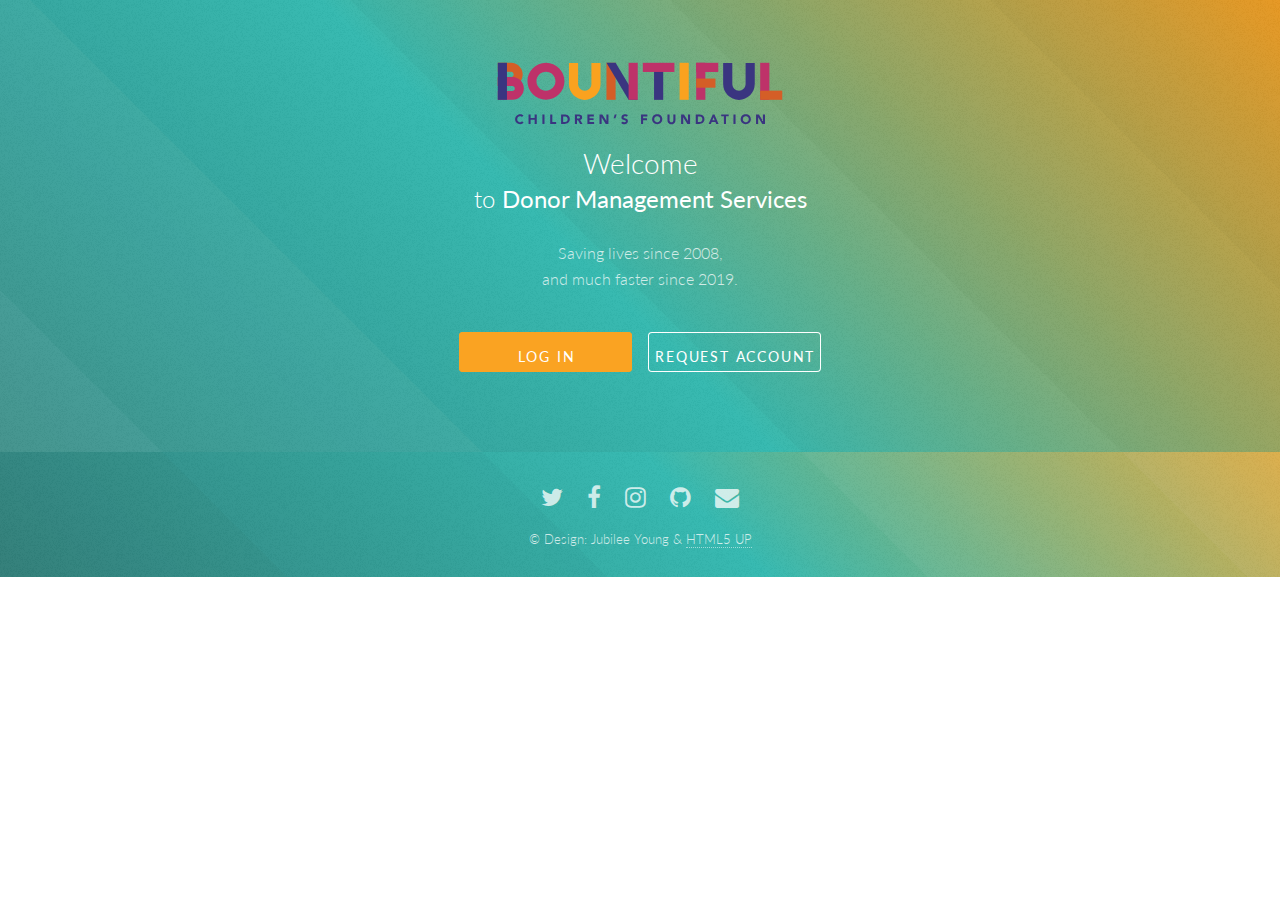
==== commit 06fd0b75: "Almost complete mobile refactoring." ====
--- a/index.html
+++ b/index.html
@@ -186,7 +186,7 @@
 -->
 
 		<!-- One -->
-			<section id="one" class="main style1">
+			<!-- <section id="one" class="main style1">
 				<div class="container">
 					<div class="row gtr-150">
 						<div class="col-6 col-12-medium">
@@ -201,10 +201,10 @@
 						</div>
 					</div>
 				</div>
-			</section>
+			</section> -->
 
 		<!-- Two -->
-			<section id="two" class="main style2">
+			<!-- <section id="two" class="main style2">
 				<div class="container">
 					<div class="row gtr-150">
 						<div class="col-6 col-12-medium">
@@ -228,10 +228,10 @@
 						</div>
 					</div>
 				</div>
-			</section>
+			</section> -->
 
 		<!-- Three -->
-			<section id="three" class="main style1 special">
+			<!-- <section id="three" class="main style1 special">
 				<div class="container">
 					<header class="major">
 						<h2>Adipiscing amet consequat</h2>
@@ -264,10 +264,10 @@
 						</div>
 					</div>
 				</div>
-			</section>
+			</section> -->
 
 		<!-- Four -->
-			<section id="four" class="main style2 special">
+			<!-- <section id="four" class="main style2 special">
 				<div class="container">
 					<header class="major">
 						<h2>Ipsum feugiat consequat?</h2>
@@ -278,7 +278,7 @@
 						<li><a href="#" class="button wide">Learn More</a></li>
 					</ul>
 				</div>
-			</section>
+			</section> -->
 
 		<!-- Five -->
 		<!--
--- a/assets/css/main.css
+++ b/assets/css/main.css
@@ -1,11 +1,9 @@
 @charset "UTF-8";
+/*********************
+BREAKPOINTS
+*********************/
 @import url("font-awesome.min.css");
 @import url("https://fonts.googleapis.com/css?family=Lato");
-/*
-	Photon by HTML5 UP
-	html5up.net | @ajlkn
-	Free for personal and commercial use under the CCA 3.0 license (html5up.net/license)
-*/
 html, body, div, span, applet, object,
 iframe, h1, h2, h3, h4, h5, h6, p, blockquote,
 pre, a, abbr, acronym, address, big, cite,
@@ -234,2141 +232,6 @@
   text-align: right;
 }
 
-#header {
-  padding: 2em 0 2em 0;
-  background-color: #316c68;
-  color: rgba(255, 255, 255, 0.75);
-  background-attachment: fixed, fixed, fixed;
-  background-image: url("images/overlay2.png"), url("images/overlay3.svg"), linear-gradient(225deg, #faa322, #32b8af 44%, #316c68);
-  background-position: top left, center center, center center;
-  background-size: auto, cover, cover;
-  overflow: hidden;
-  position: relative;
-  text-align: center;
-}
-#header a {
-  border-bottom-color: rgba(255, 255, 255, 0.5);
-}
-#header a:hover {
-  color: #ffffff;
-}
-#header h1, #header h2, #header h3, #header h4, #header h5, #header h6, #header strong, #header b {
-  color: #ffffff;
-}
-#header header p {
-  color: #ffffff;
-}
-#header header.major:after {
-  background: #ffffff;
-}
-#header input[type=submit],
-#header input[type=reset],
-#header input[type=button],
-#header button,
-#header .button {
-  box-shadow: inset 0 0 0 1px #ffffff;
-  color: #ffffff !important;
-}
-#header input[type=submit]:hover,
-#header input[type=reset]:hover,
-#header input[type=button]:hover,
-#header button:hover,
-#header .button:hover {
-  background-color: rgba(255, 255, 255, 0.125);
-}
-#header input[type=submit]:active,
-#header input[type=reset]:active,
-#header input[type=button]:active,
-#header button:active,
-#header .button:active {
-  background-color: rgba(255, 255, 255, 0.25);
-}
-#header input[type=submit].primary,
-#header input[type=reset].primary,
-#header input[type=button].primary,
-#header button.primary,
-#header .button.primary {
-  box-shadow: inset 0 0 0 1px #faa322 !important;
-  color: #ffffff;
-}
-#header input[type=submit].primary:hover,
-#header input[type=reset].primary:hover,
-#header input[type=button].primary:hover,
-#header button.primary:hover,
-#header .button.primary:hover {
-  background-color: rgba(255, 255, 255, 0.5) !important;
-  color: #ffa41d !important;
-  font-weight: 600;
-}
-#header input[type=submit].primary:active,
-#header input[type=reset].primary:active,
-#header input[type=button].primary:active,
-#header button.primary:active,
-#header .button.primary:active {
-  background-color: rgba(255, 255, 255, 0.25) !important;
-}
-#header ul.major-icons li .icon {
-  border-color: #ffffff;
-}
-#header .icon.major {
-  color: #ffffff;
-}
-#header h1 {
-  margin: 0;
-}
-#header p {
-  margin: 1em 0 0 0;
-}
-#header .actions {
-  -moz-justify-content: center;
-  -webkit-justify-content: center;
-  -ms-justify-content: center;
-  justify-content: center;
-  margin-top: 2.5em;
-  margin-left: 0;
-  position: relative;
-}
-#header .actions li:first-child {
-  padding-left: 0;
-}
-#header .inner {
-  opacity: 1;
-  position: relative;
-  z-index: 1;
-}
-#header .inner .actions {
-  opacity: 1;
-}
-#header:after {
-  background-image: linear-gradient(45deg, #32b8af, #316c68);
-  content: "";
-  height: 100%;
-  left: 0;
-  opacity: 0;
-  position: absolute;
-  top: 0;
-  width: 100%;
-}
-
-/* Footer Gradient */
-#footer {
-  padding: 6em 0 6em 0;
-  background-color: #4686a0;
-  color: rgba(255, 255, 255, 0.75);
-  background-attachment: fixed, fixed, fixed;
-  background-image: url("images/overlay2.png"), url("images/overlay4.svg"), linear-gradient(45deg, #316c68, #32b8af 50%, #faa322 85%);
-  background-position: top left, center center, center center;
-  background-size: auto, cover, cover;
-  text-align: center;
-}
-#footer a {
-  border-bottom-color: rgba(255, 255, 255, 0.5);
-}
-#footer a:hover {
-  color: #ffffff;
-}
-#footer h1, #footer h2, #footer h3, #footer h4, #footer h5, #footer h6, #footer strong, #footer b {
-  color: #ffffff;
-}
-#footer header p {
-  color: #ffffff;
-}
-#footer header.major:after {
-  background: #ffffff;
-}
-#footer input[type=submit],
-#footer input[type=reset],
-#footer input[type=button],
-#footer button,
-#footer .button {
-  box-shadow: inset 0 0 0 1px #ffffff;
-  color: #ffffff !important;
-}
-#footer input[type=submit]:hover,
-#footer input[type=reset]:hover,
-#footer input[type=button]:hover,
-#footer button:hover,
-#footer .button:hover {
-  background-color: rgba(255, 255, 255, 0.125);
-}
-#footer input[type=submit]:active,
-#footer input[type=reset]:active,
-#footer input[type=button]:active,
-#footer button:active,
-#footer .button:active {
-  background-color: rgba(255, 255, 255, 0.25);
-}
-#footer input[type=submit].primary,
-#footer input[type=reset].primary,
-#footer input[type=button].primary,
-#footer button.primary,
-#footer .button.primary {
-  box-shadow: inset 0 0 0 1px #faa322 !important;
-  color: #ffffff;
-}
-#footer input[type=submit].primary:hover,
-#footer input[type=reset].primary:hover,
-#footer input[type=button].primary:hover,
-#footer button.primary:hover,
-#footer .button.primary:hover {
-  background-color: rgba(255, 255, 255, 0.5) !important;
-  color: #ffa41d !important;
-  font-weight: 600;
-}
-#footer input[type=submit].primary:active,
-#footer input[type=reset].primary:active,
-#footer input[type=button].primary:active,
-#footer button.primary:active,
-#footer .button.primary:active {
-  background-color: rgba(255, 255, 255, 0.25) !important;
-}
-#footer ul.major-icons li .icon {
-  border-color: #ffffff;
-}
-#footer .icon.major {
-  color: #ffffff;
-}
-#footer .icons {
-  margin: 0;
-}
-#footer .copyright {
-  font-size: 0.8em;
-  list-style: none;
-  margin: 2em 0 0 0;
-  padding: 0;
-}
-#footer .copyright li {
-  border-left: solid 1px;
-  display: inline-block;
-  line-height: 1em;
-  margin-left: 1em;
-  padding: 0 0 0 1em;
-}
-#footer .copyright li:first-child {
-  border-left: 0;
-  margin-left: 0;
-  padding: 0;
-}
-
-header {
-  padding: 15px;
-  width: 100%;
-  background-color: white;
-  display: flex;
-  justify-content: center;
-}
-
-nav {
-  padding: 20px;
-  text-align: right;
-  position: fixed;
-  top: 0;
-  width: 100%;
-  max-width: 100%;
-}
-nav .icon.compassicon {
-  color: #faa322;
-}
-
-/* Container */
-.container {
-  margin: 0 auto;
-  max-width: calc(100% - 4em);
-  width: 60em;
-}
-.container.xsmall {
-  width: 15em;
-}
-.container.small {
-  width: 30em;
-}
-.container.medium {
-  width: 45em;
-}
-.container.large {
-  width: 75em;
-}
-.container.xlarge {
-  width: 90em;
-}
-.container.max {
-  width: 100%;
-}
-@media screen and (max-width: 980px) {
-  .container {
-    max-width: 100% !important;
-    width: 100% !important;
-  }
-}
-@media screen and (max-width: 480px) {
-  .container {
-    max-width: calc(100% - 3em);
-  }
-}
-
-/* Row */
-.row {
-  display: flex;
-  flex-wrap: wrap;
-  box-sizing: border-box;
-  align-items: stretch;
-}
-.row > * {
-  box-sizing: border-box;
-}
-.row.gtr-uniform > * > :last-child {
-  margin-bottom: 0;
-}
-.row.aln-left {
-  justify-content: flex-start;
-}
-.row.aln-center {
-  justify-content: center;
-}
-.row.aln-right {
-  justify-content: flex-end;
-}
-.row.aln-top {
-  align-items: flex-start;
-}
-.row.aln-middle {
-  align-items: center;
-}
-.row.aln-bottom {
-  align-items: flex-end;
-}
-.row > .imp {
-  order: -1;
-}
-.row > .col-1 {
-  width: 8.3333333333%;
-}
-.row > .off-1 {
-  margin-left: 8.3333333333%;
-}
-.row > .col-2 {
-  width: 16.6666666667%;
-}
-.row > .off-2 {
-  margin-left: 16.6666666667%;
-}
-.row > .col-3 {
-  width: 25%;
-}
-.row > .off-3 {
-  margin-left: 25%;
-}
-.row > .col-4 {
-  width: 33.3333333333%;
-}
-.row > .off-4 {
-  margin-left: 33.3333333333%;
-}
-.row > .col-5 {
-  width: 41.6666666667%;
-}
-.row > .off-5 {
-  margin-left: 41.6666666667%;
-}
-.row > .col-6 {
-  width: 50%;
-}
-.row > .off-6 {
-  margin-left: 50%;
-}
-.row > .col-7 {
-  width: 58.3333333333%;
-}
-.row > .off-7 {
-  margin-left: 58.3333333333%;
-}
-.row > .col-8 {
-  width: 66.6666666667%;
-}
-.row > .off-8 {
-  margin-left: 66.6666666667%;
-}
-.row > .col-9 {
-  width: 75%;
-}
-.row > .off-9 {
-  margin-left: 75%;
-}
-.row > .col-10 {
-  width: 83.3333333333%;
-}
-.row > .off-10 {
-  margin-left: 83.3333333333%;
-}
-.row > .col-11 {
-  width: 91.6666666667%;
-}
-.row > .off-11 {
-  margin-left: 91.6666666667%;
-}
-.row > .col-12 {
-  width: 100%;
-}
-.row > .off-12 {
-  margin-left: 100%;
-}
-.row.gtr-0 {
-  margin-top: 0;
-  margin-left: 0em;
-}
-.row.gtr-0 > * {
-  padding: 0 0 0 0em;
-}
-.row.gtr-0.gtr-uniform {
-  margin-top: 0em;
-}
-.row.gtr-0.gtr-uniform > * {
-  padding-top: 0em;
-}
-.row.gtr-25 {
-  margin-top: 0;
-  margin-left: -0.5em;
-}
-.row.gtr-25 > * {
-  padding: 0 0 0 0.5em;
-}
-.row.gtr-25.gtr-uniform {
-  margin-top: -0.5em;
-}
-.row.gtr-25.gtr-uniform > * {
-  padding-top: 0.5em;
-}
-.row.gtr-50 {
-  margin-top: 0;
-  margin-left: -1em;
-}
-.row.gtr-50 > * {
-  padding: 0 0 0 1em;
-}
-.row.gtr-50.gtr-uniform {
-  margin-top: -1em;
-}
-.row.gtr-50.gtr-uniform > * {
-  padding-top: 1em;
-}
-.row {
-  margin-top: 0;
-  margin-left: -2em;
-}
-.row > * {
-  padding: 0 0 0 2em;
-}
-.row.gtr-uniform {
-  margin-top: -2em;
-}
-.row.gtr-uniform > * {
-  padding-top: 2em;
-}
-.row.gtr-150 {
-  margin-top: 0;
-  margin-left: -3em;
-}
-.row.gtr-150 > * {
-  padding: 0 0 0 3em;
-}
-.row.gtr-150.gtr-uniform {
-  margin-top: -3em;
-}
-.row.gtr-150.gtr-uniform > * {
-  padding-top: 3em;
-}
-.row.gtr-200 {
-  margin-top: 0;
-  margin-left: -4em;
-}
-.row.gtr-200 > * {
-  padding: 0 0 0 4em;
-}
-.row.gtr-200.gtr-uniform {
-  margin-top: -4em;
-}
-.row.gtr-200.gtr-uniform > * {
-  padding-top: 4em;
-}
-@media screen and (max-width: 1680px) {
-  .row {
-    display: flex;
-    flex-wrap: wrap;
-    box-sizing: border-box;
-    align-items: stretch;
-  }
-  .row > * {
-    box-sizing: border-box;
-  }
-  .row.gtr-uniform > * > :last-child {
-    margin-bottom: 0;
-  }
-  .row.aln-left {
-    justify-content: flex-start;
-  }
-  .row.aln-center {
-    justify-content: center;
-  }
-  .row.aln-right {
-    justify-content: flex-end;
-  }
-  .row.aln-top {
-    align-items: flex-start;
-  }
-  .row.aln-middle {
-    align-items: center;
-  }
-  .row.aln-bottom {
-    align-items: flex-end;
-  }
-  .row > .imp-xlarge {
-    order: -1;
-  }
-  .row > .col-1-xlarge {
-    width: 8.3333333333%;
-  }
-  .row > .off-1-xlarge {
-    margin-left: 8.3333333333%;
-  }
-  .row > .col-2-xlarge {
-    width: 16.6666666667%;
-  }
-  .row > .off-2-xlarge {
-    margin-left: 16.6666666667%;
-  }
-  .row > .col-3-xlarge {
-    width: 25%;
-  }
-  .row > .off-3-xlarge {
-    margin-left: 25%;
-  }
-  .row > .col-4-xlarge {
-    width: 33.3333333333%;
-  }
-  .row > .off-4-xlarge {
-    margin-left: 33.3333333333%;
-  }
-  .row > .col-5-xlarge {
-    width: 41.6666666667%;
-  }
-  .row > .off-5-xlarge {
-    margin-left: 41.6666666667%;
-  }
-  .row > .col-6-xlarge {
-    width: 50%;
-  }
-  .row > .off-6-xlarge {
-    margin-left: 50%;
-  }
-  .row > .col-7-xlarge {
-    width: 58.3333333333%;
-  }
-  .row > .off-7-xlarge {
-    margin-left: 58.3333333333%;
-  }
-  .row > .col-8-xlarge {
-    width: 66.6666666667%;
-  }
-  .row > .off-8-xlarge {
-    margin-left: 66.6666666667%;
-  }
-  .row > .col-9-xlarge {
-    width: 75%;
-  }
-  .row > .off-9-xlarge {
-    margin-left: 75%;
-  }
-  .row > .col-10-xlarge {
-    width: 83.3333333333%;
-  }
-  .row > .off-10-xlarge {
-    margin-left: 83.3333333333%;
-  }
-  .row > .col-11-xlarge {
-    width: 91.6666666667%;
-  }
-  .row > .off-11-xlarge {
-    margin-left: 91.6666666667%;
-  }
-  .row > .col-12-xlarge {
-    width: 100%;
-  }
-  .row > .off-12-xlarge {
-    margin-left: 100%;
-  }
-  .row.gtr-0 {
-    margin-top: 0;
-    margin-left: 0em;
-  }
-  .row.gtr-0 > * {
-    padding: 0 0 0 0em;
-  }
-  .row.gtr-0.gtr-uniform {
-    margin-top: 0em;
-  }
-  .row.gtr-0.gtr-uniform > * {
-    padding-top: 0em;
-  }
-  .row.gtr-25 {
-    margin-top: 0;
-    margin-left: -0.5em;
-  }
-  .row.gtr-25 > * {
-    padding: 0 0 0 0.5em;
-  }
-  .row.gtr-25.gtr-uniform {
-    margin-top: -0.5em;
-  }
-  .row.gtr-25.gtr-uniform > * {
-    padding-top: 0.5em;
-  }
-  .row.gtr-50 {
-    margin-top: 0;
-    margin-left: -1em;
-  }
-  .row.gtr-50 > * {
-    padding: 0 0 0 1em;
-  }
-  .row.gtr-50.gtr-uniform {
-    margin-top: -1em;
-  }
-  .row.gtr-50.gtr-uniform > * {
-    padding-top: 1em;
-  }
-  .row {
-    margin-top: 0;
-    margin-left: -2em;
-  }
-  .row > * {
-    padding: 0 0 0 2em;
-  }
-  .row.gtr-uniform {
-    margin-top: -2em;
-  }
-  .row.gtr-uniform > * {
-    padding-top: 2em;
-  }
-  .row.gtr-150 {
-    margin-top: 0;
-    margin-left: -3em;
-  }
-  .row.gtr-150 > * {
-    padding: 0 0 0 3em;
-  }
-  .row.gtr-150.gtr-uniform {
-    margin-top: -3em;
-  }
-  .row.gtr-150.gtr-uniform > * {
-    padding-top: 3em;
-  }
-  .row.gtr-200 {
-    margin-top: 0;
-    margin-left: -4em;
-  }
-  .row.gtr-200 > * {
-    padding: 0 0 0 4em;
-  }
-  .row.gtr-200.gtr-uniform {
-    margin-top: -4em;
-  }
-  .row.gtr-200.gtr-uniform > * {
-    padding-top: 4em;
-  }
-}
-@media screen and (max-width: 1140px) {
-  .row {
-    display: flex;
-    flex-wrap: wrap;
-    box-sizing: border-box;
-    align-items: stretch;
-  }
-  .row > * {
-    box-sizing: border-box;
-  }
-  .row.gtr-uniform > * > :last-child {
-    margin-bottom: 0;
-  }
-  .row.aln-left {
-    justify-content: flex-start;
-  }
-  .row.aln-center {
-    justify-content: center;
-  }
-  .row.aln-right {
-    justify-content: flex-end;
-  }
-  .row.aln-top {
-    align-items: flex-start;
-  }
-  .row.aln-middle {
-    align-items: center;
-  }
-  .row.aln-bottom {
-    align-items: flex-end;
-  }
-  .row > .imp-large {
-    order: -1;
-  }
-  .row > .col-1-large {
-    width: 8.3333333333%;
-  }
-  .row > .off-1-large {
-    margin-left: 8.3333333333%;
-  }
-  .row > .col-2-large {
-    width: 16.6666666667%;
-  }
-  .row > .off-2-large {
-    margin-left: 16.6666666667%;
-  }
-  .row > .col-3-large {
-    width: 25%;
-  }
-  .row > .off-3-large {
-    margin-left: 25%;
-  }
-  .row > .col-4-large {
-    width: 33.3333333333%;
-  }
-  .row > .off-4-large {
-    margin-left: 33.3333333333%;
-  }
-  .row > .col-5-large {
-    width: 41.6666666667%;
-  }
-  .row > .off-5-large {
-    margin-left: 41.6666666667%;
-  }
-  .row > .col-6-large {
-    width: 50%;
-  }
-  .row > .off-6-large {
-    margin-left: 50%;
-  }
-  .row > .col-7-large {
-    width: 58.3333333333%;
-  }
-  .row > .off-7-large {
-    margin-left: 58.3333333333%;
-  }
-  .row > .col-8-large {
-    width: 66.6666666667%;
-  }
-  .row > .off-8-large {
-    margin-left: 66.6666666667%;
-  }
-  .row > .col-9-large {
-    width: 75%;
-  }
-  .row > .off-9-large {
-    margin-left: 75%;
-  }
-  .row > .col-10-large {
-    width: 83.3333333333%;
-  }
-  .row > .off-10-large {
-    margin-left: 83.3333333333%;
-  }
-  .row > .col-11-large {
-    width: 91.6666666667%;
-  }
-  .row > .off-11-large {
-    margin-left: 91.6666666667%;
-  }
-  .row > .col-12-large {
-    width: 100%;
-  }
-  .row > .off-12-large {
-    margin-left: 100%;
-  }
-  .row.gtr-0 {
-    margin-top: 0;
-    margin-left: 0em;
-  }
-  .row.gtr-0 > * {
-    padding: 0 0 0 0em;
-  }
-  .row.gtr-0.gtr-uniform {
-    margin-top: 0em;
-  }
-  .row.gtr-0.gtr-uniform > * {
-    padding-top: 0em;
-  }
-  .row.gtr-25 {
-    margin-top: 0;
-    margin-left: -0.5em;
-  }
-  .row.gtr-25 > * {
-    padding: 0 0 0 0.5em;
-  }
-  .row.gtr-25.gtr-uniform {
-    margin-top: -0.5em;
-  }
-  .row.gtr-25.gtr-uniform > * {
-    padding-top: 0.5em;
-  }
-  .row.gtr-50 {
-    margin-top: 0;
-    margin-left: -1em;
-  }
-  .row.gtr-50 > * {
-    padding: 0 0 0 1em;
-  }
-  .row.gtr-50.gtr-uniform {
-    margin-top: -1em;
-  }
-  .row.gtr-50.gtr-uniform > * {
-    padding-top: 1em;
-  }
-  .row {
-    margin-top: 0;
-    margin-left: -2em;
-  }
-  .row > * {
-    padding: 0 0 0 2em;
-  }
-  .row.gtr-uniform {
-    margin-top: -2em;
-  }
-  .row.gtr-uniform > * {
-    padding-top: 2em;
-  }
-  .row.gtr-150 {
-    margin-top: 0;
-    margin-left: -3em;
-  }
-  .row.gtr-150 > * {
-    padding: 0 0 0 3em;
-  }
-  .row.gtr-150.gtr-uniform {
-    margin-top: -3em;
-  }
-  .row.gtr-150.gtr-uniform > * {
-    padding-top: 3em;
-  }
-  .row.gtr-200 {
-    margin-top: 0;
-    margin-left: -4em;
-  }
-  .row.gtr-200 > * {
-    padding: 0 0 0 4em;
-  }
-  .row.gtr-200.gtr-uniform {
-    margin-top: -4em;
-  }
-  .row.gtr-200.gtr-uniform > * {
-    padding-top: 4em;
-  }
-}
-@media screen and (max-width: 980px) {
-  .row {
-    display: flex;
-    flex-wrap: wrap;
-    box-sizing: border-box;
-    align-items: stretch;
-  }
-  .row > * {
-    box-sizing: border-box;
-  }
-  .row.gtr-uniform > * > :last-child {
-    margin-bottom: 0;
-  }
-  .row.aln-left {
-    justify-content: flex-start;
-  }
-  .row.aln-center {
-    justify-content: center;
-  }
-  .row.aln-right {
-    justify-content: flex-end;
-  }
-  .row.aln-top {
-    align-items: flex-start;
-  }
-  .row.aln-middle {
-    align-items: center;
-  }
-  .row.aln-bottom {
-    align-items: flex-end;
-  }
-  .row > .imp-medium {
-    order: -1;
-  }
-  .row > .col-1-medium {
-    width: 8.3333333333%;
-  }
-  .row > .off-1-medium {
-    margin-left: 8.3333333333%;
-  }
-  .row > .col-2-medium {
-    width: 16.6666666667%;
-  }
-  .row > .off-2-medium {
-    margin-left: 16.6666666667%;
-  }
-  .row > .col-3-medium {
-    width: 25%;
-  }
-  .row > .off-3-medium {
-    margin-left: 25%;
-  }
-  .row > .col-4-medium {
-    width: 33.3333333333%;
-  }
-  .row > .off-4-medium {
-    margin-left: 33.3333333333%;
-  }
-  .row > .col-5-medium {
-    width: 41.6666666667%;
-  }
-  .row > .off-5-medium {
-    margin-left: 41.6666666667%;
-  }
-  .row > .col-6-medium {
-    width: 50%;
-  }
-  .row > .off-6-medium {
-    margin-left: 50%;
-  }
-  .row > .col-7-medium {
-    width: 58.3333333333%;
-  }
-  .row > .off-7-medium {
-    margin-left: 58.3333333333%;
-  }
-  .row > .col-8-medium {
-    width: 66.6666666667%;
-  }
-  .row > .off-8-medium {
-    margin-left: 66.6666666667%;
-  }
-  .row > .col-9-medium {
-    width: 75%;
-  }
-  .row > .off-9-medium {
-    margin-left: 75%;
-  }
-  .row > .col-10-medium {
-    width: 83.3333333333%;
-  }
-  .row > .off-10-medium {
-    margin-left: 83.3333333333%;
-  }
-  .row > .col-11-medium {
-    width: 91.6666666667%;
-  }
-  .row > .off-11-medium {
-    margin-left: 91.6666666667%;
-  }
-  .row > .col-12-medium {
-    width: 100%;
-  }
-  .row > .off-12-medium {
-    margin-left: 100%;
-  }
-  .row.gtr-0 {
-    margin-top: 0;
-    margin-left: 0em;
-  }
-  .row.gtr-0 > * {
-    padding: 0 0 0 0em;
-  }
-  .row.gtr-0.gtr-uniform {
-    margin-top: 0em;
-  }
-  .row.gtr-0.gtr-uniform > * {
-    padding-top: 0em;
-  }
-  .row.gtr-25 {
-    margin-top: 0;
-    margin-left: -0.5em;
-  }
-  .row.gtr-25 > * {
-    padding: 0 0 0 0.5em;
-  }
-  .row.gtr-25.gtr-uniform {
-    margin-top: -0.5em;
-  }
-  .row.gtr-25.gtr-uniform > * {
-    padding-top: 0.5em;
-  }
-  .row.gtr-50 {
-    margin-top: 0;
-    margin-left: -1em;
-  }
-  .row.gtr-50 > * {
-    padding: 0 0 0 1em;
-  }
-  .row.gtr-50.gtr-uniform {
-    margin-top: -1em;
-  }
-  .row.gtr-50.gtr-uniform > * {
-    padding-top: 1em;
-  }
-  .row {
-    margin-top: 0;
-    margin-left: -2em;
-  }
-  .row > * {
-    padding: 0 0 0 2em;
-  }
-  .row.gtr-uniform {
-    margin-top: -2em;
-  }
-  .row.gtr-uniform > * {
-    padding-top: 2em;
-  }
-  .row.gtr-150 {
-    margin-top: 0;
-    margin-left: -3em;
-  }
-  .row.gtr-150 > * {
-    padding: 0 0 0 3em;
-  }
-  .row.gtr-150.gtr-uniform {
-    margin-top: -3em;
-  }
-  .row.gtr-150.gtr-uniform > * {
-    padding-top: 3em;
-  }
-  .row.gtr-200 {
-    margin-top: 0;
-    margin-left: -4em;
-  }
-  .row.gtr-200 > * {
-    padding: 0 0 0 4em;
-  }
-  .row.gtr-200.gtr-uniform {
-    margin-top: -4em;
-  }
-  .row.gtr-200.gtr-uniform > * {
-    padding-top: 4em;
-  }
-}
-@media screen and (max-width: 736px) {
-  .row {
-    display: flex;
-    flex-wrap: wrap;
-    box-sizing: border-box;
-    align-items: stretch;
-  }
-  .row > * {
-    box-sizing: border-box;
-  }
-  .row.gtr-uniform > * > :last-child {
-    margin-bottom: 0;
-  }
-  .row.aln-left {
-    justify-content: flex-start;
-  }
-  .row.aln-center {
-    justify-content: center;
-  }
-  .row.aln-right {
-    justify-content: flex-end;
-  }
-  .row.aln-top {
-    align-items: flex-start;
-  }
-  .row.aln-middle {
-    align-items: center;
-  }
-  .row.aln-bottom {
-    align-items: flex-end;
-  }
-  .row > .imp-small {
-    order: -1;
-  }
-  .row > .col-1-small {
-    width: 8.3333333333%;
-  }
-  .row > .off-1-small {
-    margin-left: 8.3333333333%;
-  }
-  .row > .col-2-small {
-    width: 16.6666666667%;
-  }
-  .row > .off-2-small {
-    margin-left: 16.6666666667%;
-  }
-  .row > .col-3-small {
-    width: 25%;
-  }
-  .row > .off-3-small {
-    margin-left: 25%;
-  }
-  .row > .col-4-small {
-    width: 33.3333333333%;
-  }
-  .row > .off-4-small {
-    margin-left: 33.3333333333%;
-  }
-  .row > .col-5-small {
-    width: 41.6666666667%;
-  }
-  .row > .off-5-small {
-    margin-left: 41.6666666667%;
-  }
-  .row > .col-6-small {
-    width: 50%;
-  }
-  .row > .off-6-small {
-    margin-left: 50%;
-  }
-  .row > .col-7-small {
-    width: 58.3333333333%;
-  }
-  .row > .off-7-small {
-    margin-left: 58.3333333333%;
-  }
-  .row > .col-8-small {
-    width: 66.6666666667%;
-  }
-  .row > .off-8-small {
-    margin-left: 66.6666666667%;
-  }
-  .row > .col-9-small {
-    width: 75%;
-  }
-  .row > .off-9-small {
-    margin-left: 75%;
-  }
-  .row > .col-10-small {
-    width: 83.3333333333%;
-  }
-  .row > .off-10-small {
-    margin-left: 83.3333333333%;
-  }
-  .row > .col-11-small {
-    width: 91.6666666667%;
-  }
-  .row > .off-11-small {
-    margin-left: 91.6666666667%;
-  }
-  .row > .col-12-small {
-    width: 100%;
-  }
-  .row > .off-12-small {
-    margin-left: 100%;
-  }
-  .row.gtr-0 {
-    margin-top: 0;
-    margin-left: 0em;
-  }
-  .row.gtr-0 > * {
-    padding: 0 0 0 0em;
-  }
-  .row.gtr-0.gtr-uniform {
-    margin-top: 0em;
-  }
-  .row.gtr-0.gtr-uniform > * {
-    padding-top: 0em;
-  }
-  .row.gtr-25 {
-    margin-top: 0;
-    margin-left: -0.5em;
-  }
-  .row.gtr-25 > * {
-    padding: 0 0 0 0.5em;
-  }
-  .row.gtr-25.gtr-uniform {
-    margin-top: -0.5em;
-  }
-  .row.gtr-25.gtr-uniform > * {
-    padding-top: 0.5em;
-  }
-  .row.gtr-50 {
-    margin-top: 0;
-    margin-left: -1em;
-  }
-  .row.gtr-50 > * {
-    padding: 0 0 0 1em;
-  }
-  .row.gtr-50.gtr-uniform {
-    margin-top: -1em;
-  }
-  .row.gtr-50.gtr-uniform > * {
-    padding-top: 1em;
-  }
-  .row {
-    margin-top: 0;
-    margin-left: -2em;
-  }
-  .row > * {
-    padding: 0 0 0 2em;
-  }
-  .row.gtr-uniform {
-    margin-top: -2em;
-  }
-  .row.gtr-uniform > * {
-    padding-top: 2em;
-  }
-  .row.gtr-150 {
-    margin-top: 0;
-    margin-left: -3em;
-  }
-  .row.gtr-150 > * {
-    padding: 0 0 0 3em;
-  }
-  .row.gtr-150.gtr-uniform {
-    margin-top: -3em;
-  }
-  .row.gtr-150.gtr-uniform > * {
-    padding-top: 3em;
-  }
-  .row.gtr-200 {
-    margin-top: 0;
-    margin-left: -4em;
-  }
-  .row.gtr-200 > * {
-    padding: 0 0 0 4em;
-  }
-  .row.gtr-200.gtr-uniform {
-    margin-top: -4em;
-  }
-  .row.gtr-200.gtr-uniform > * {
-    padding-top: 4em;
-  }
-}
-@media screen and (max-width: 480px) {
-  .row {
-    display: flex;
-    flex-wrap: wrap;
-    box-sizing: border-box;
-    align-items: stretch;
-  }
-  .row > * {
-    box-sizing: border-box;
-  }
-  .row.gtr-uniform > * > :last-child {
-    margin-bottom: 0;
-  }
-  .row.aln-left {
-    justify-content: flex-start;
-  }
-  .row.aln-center {
-    justify-content: center;
-  }
-  .row.aln-right {
-    justify-content: flex-end;
-  }
-  .row.aln-top {
-    align-items: flex-start;
-  }
-  .row.aln-middle {
-    align-items: center;
-  }
-  .row.aln-bottom {
-    align-items: flex-end;
-  }
-  .row > .imp-xsmall {
-    order: -1;
-  }
-  .row > .col-1-xsmall {
-    width: 8.3333333333%;
-  }
-  .row > .off-1-xsmall {
-    margin-left: 8.3333333333%;
-  }
-  .row > .col-2-xsmall {
-    width: 16.6666666667%;
-  }
-  .row > .off-2-xsmall {
-    margin-left: 16.6666666667%;
-  }
-  .row > .col-3-xsmall {
-    width: 25%;
-  }
-  .row > .off-3-xsmall {
-    margin-left: 25%;
-  }
-  .row > .col-4-xsmall {
-    width: 33.3333333333%;
-  }
-  .row > .off-4-xsmall {
-    margin-left: 33.3333333333%;
-  }
-  .row > .col-5-xsmall {
-    width: 41.6666666667%;
-  }
-  .row > .off-5-xsmall {
-    margin-left: 41.6666666667%;
-  }
-  .row > .col-6-xsmall {
-    width: 50%;
-  }
-  .row > .off-6-xsmall {
-    margin-left: 50%;
-  }
-  .row > .col-7-xsmall {
-    width: 58.3333333333%;
-  }
-  .row > .off-7-xsmall {
-    margin-left: 58.3333333333%;
-  }
-  .row > .col-8-xsmall {
-    width: 66.6666666667%;
-  }
-  .row > .off-8-xsmall {
-    margin-left: 66.6666666667%;
-  }
-  .row > .col-9-xsmall {
-    width: 75%;
-  }
-  .row > .off-9-xsmall {
-    margin-left: 75%;
-  }
-  .row > .col-10-xsmall {
-    width: 83.3333333333%;
-  }
-  .row > .off-10-xsmall {
-    margin-left: 83.3333333333%;
-  }
-  .row > .col-11-xsmall {
-    width: 91.6666666667%;
-  }
-  .row > .off-11-xsmall {
-    margin-left: 91.6666666667%;
-  }
-  .row > .col-12-xsmall {
-    width: 100%;
-  }
-  .row > .off-12-xsmall {
-    margin-left: 100%;
-  }
-  .row.gtr-0 {
-    margin-top: 0;
-    margin-left: 0em;
-  }
-  .row.gtr-0 > * {
-    padding: 0 0 0 0em;
-  }
-  .row.gtr-0.gtr-uniform {
-    margin-top: 0em;
-  }
-  .row.gtr-0.gtr-uniform > * {
-    padding-top: 0em;
-  }
-  .row.gtr-25 {
-    margin-top: 0;
-    margin-left: -0.5em;
-  }
-  .row.gtr-25 > * {
-    padding: 0 0 0 0.5em;
-  }
-  .row.gtr-25.gtr-uniform {
-    margin-top: -0.5em;
-  }
-  .row.gtr-25.gtr-uniform > * {
-    padding-top: 0.5em;
-  }
-  .row.gtr-50 {
-    margin-top: 0;
-    margin-left: -1em;
-  }
-  .row.gtr-50 > * {
-    padding: 0 0 0 1em;
-  }
-  .row.gtr-50.gtr-uniform {
-    margin-top: -1em;
-  }
-  .row.gtr-50.gtr-uniform > * {
-    padding-top: 1em;
-  }
-  .row {
-    margin-top: 0;
-    margin-left: -2em;
-  }
-  .row > * {
-    padding: 0 0 0 2em;
-  }
-  .row.gtr-uniform {
-    margin-top: -2em;
-  }
-  .row.gtr-uniform > * {
-    padding-top: 2em;
-  }
-  .row.gtr-150 {
-    margin-top: 0;
-    margin-left: -3em;
-  }
-  .row.gtr-150 > * {
-    padding: 0 0 0 3em;
-  }
-  .row.gtr-150.gtr-uniform {
-    margin-top: -3em;
-  }
-  .row.gtr-150.gtr-uniform > * {
-    padding-top: 3em;
-  }
-  .row.gtr-200 {
-    margin-top: 0;
-    margin-left: -4em;
-  }
-  .row.gtr-200 > * {
-    padding: 0 0 0 4em;
-  }
-  .row.gtr-200.gtr-uniform {
-    margin-top: -4em;
-  }
-  .row.gtr-200.gtr-uniform > * {
-    padding-top: 4em;
-  }
-}
-@media screen and (max-width: 320px) {
-  .row {
-    display: flex;
-    flex-wrap: wrap;
-    box-sizing: border-box;
-    align-items: stretch;
-  }
-  .row > * {
-    box-sizing: border-box;
-  }
-  .row.gtr-uniform > * > :last-child {
-    margin-bottom: 0;
-  }
-  .row.aln-left {
-    justify-content: flex-start;
-  }
-  .row.aln-center {
-    justify-content: center;
-  }
-  .row.aln-right {
-    justify-content: flex-end;
-  }
-  .row.aln-top {
-    align-items: flex-start;
-  }
-  .row.aln-middle {
-    align-items: center;
-  }
-  .row.aln-bottom {
-    align-items: flex-end;
-  }
-  .row > .imp-xxsmall {
-    order: -1;
-  }
-  .row > .col-1-xxsmall {
-    width: 8.3333333333%;
-  }
-  .row > .off-1-xxsmall {
-    margin-left: 8.3333333333%;
-  }
-  .row > .col-2-xxsmall {
-    width: 16.6666666667%;
-  }
-  .row > .off-2-xxsmall {
-    margin-left: 16.6666666667%;
-  }
-  .row > .col-3-xxsmall {
-    width: 25%;
-  }
-  .row > .off-3-xxsmall {
-    margin-left: 25%;
-  }
-  .row > .col-4-xxsmall {
-    width: 33.3333333333%;
-  }
-  .row > .off-4-xxsmall {
-    margin-left: 33.3333333333%;
-  }
-  .row > .col-5-xxsmall {
-    width: 41.6666666667%;
-  }
-  .row > .off-5-xxsmall {
-    margin-left: 41.6666666667%;
-  }
-  .row > .col-6-xxsmall {
-    width: 50%;
-  }
-  .row > .off-6-xxsmall {
-    margin-left: 50%;
-  }
-  .row > .col-7-xxsmall {
-    width: 58.3333333333%;
-  }
-  .row > .off-7-xxsmall {
-    margin-left: 58.3333333333%;
-  }
-  .row > .col-8-xxsmall {
-    width: 66.6666666667%;
-  }
-  .row > .off-8-xxsmall {
-    margin-left: 66.6666666667%;
-  }
-  .row > .col-9-xxsmall {
-    width: 75%;
-  }
-  .row > .off-9-xxsmall {
-    margin-left: 75%;
-  }
-  .row > .col-10-xxsmall {
-    width: 83.3333333333%;
-  }
-  .row > .off-10-xxsmall {
-    margin-left: 83.3333333333%;
-  }
-  .row > .col-11-xxsmall {
-    width: 91.6666666667%;
-  }
-  .row > .off-11-xxsmall {
-    margin-left: 91.6666666667%;
-  }
-  .row > .col-12-xxsmall {
-    width: 100%;
-  }
-  .row > .off-12-xxsmall {
-    margin-left: 100%;
-  }
-  .row.gtr-0 {
-    margin-top: 0;
-    margin-left: 0em;
-  }
-  .row.gtr-0 > * {
-    padding: 0 0 0 0em;
-  }
-  .row.gtr-0.gtr-uniform {
-    margin-top: 0em;
-  }
-  .row.gtr-0.gtr-uniform > * {
-    padding-top: 0em;
-  }
-  .row.gtr-25 {
-    margin-top: 0;
-    margin-left: -0.5em;
-  }
-  .row.gtr-25 > * {
-    padding: 0 0 0 0.5em;
-  }
-  .row.gtr-25.gtr-uniform {
-    margin-top: -0.5em;
-  }
-  .row.gtr-25.gtr-uniform > * {
-    padding-top: 0.5em;
-  }
-  .row.gtr-50 {
-    margin-top: 0;
-    margin-left: -1em;
-  }
-  .row.gtr-50 > * {
-    padding: 0 0 0 1em;
-  }
-  .row.gtr-50.gtr-uniform {
-    margin-top: -1em;
-  }
-  .row.gtr-50.gtr-uniform > * {
-    padding-top: 1em;
-  }
-  .row {
-    margin-top: 0;
-    margin-left: -2em;
-  }
-  .row > * {
-    padding: 0 0 0 2em;
-  }
-  .row.gtr-uniform {
-    margin-top: -2em;
-  }
-  .row.gtr-uniform > * {
-    padding-top: 2em;
-  }
-  .row.gtr-150 {
-    margin-top: 0;
-    margin-left: -3em;
-  }
-  .row.gtr-150 > * {
-    padding: 0 0 0 3em;
-  }
-  .row.gtr-150.gtr-uniform {
-    margin-top: -3em;
-  }
-  .row.gtr-150.gtr-uniform > * {
-    padding-top: 3em;
-  }
-  .row.gtr-200 {
-    margin-top: 0;
-    margin-left: -4em;
-  }
-  .row.gtr-200 > * {
-    padding: 0 0 0 4em;
-  }
-  .row.gtr-200.gtr-uniform {
-    margin-top: -4em;
-  }
-  .row.gtr-200.gtr-uniform > * {
-    padding-top: 4em;
-  }
-}
-
-/* Section/Article */
-section.special, article.special {
-  text-align: center;
-}
-
-header p {
-  color: #999;
-  margin: 0 0 1.5em 0;
-  position: relative;
-}
-header h2 + p {
-  font-size: 1.25em;
-  line-height: 1.5em;
-  margin-top: -1em;
-}
-header h3 + p {
-  font-size: 1.1em;
-  line-height: 1.5em;
-  margin-top: -0.8em;
-}
-header h4 + p,
-header h5 + p,
-header h6 + p {
-  font-size: 0.9em;
-  line-height: 1.5em;
-  margin-top: -0.6em;
-}
-header.major {
-  margin: 0 0 1em 0;
-}
-header.major:after {
-  background: rgba(144, 144, 144, 0.5);
-  content: "";
-  display: inline-block;
-  height: 1px;
-  margin-top: 1.5em;
-  width: 6em;
-}
-header.major h2, header.major h3, header.major h4, header.major h5, header.major h6 {
-  margin: 0;
-}
-header.major p {
-  margin: 0.7em 0 0 0;
-}
-header.special {
-  text-align: center;
-}
-
-/* Form */
-form {
-  margin: 0 0 2em 0;
-}
-
-label {
-  color: #555;
-  display: block;
-  font-size: 0.9em;
-  font-weight: 400;
-  margin: 0 0 1em 0;
-}
-
-input[type=text],
-input[type=password],
-input[type=email],
-select,
-textarea {
-  -moz-appearance: none;
-  -webkit-appearance: none;
-  -ms-appearance: none;
-  appearance: none;
-  background: rgba(144, 144, 144, 0.075);
-  border-radius: 4px;
-  border: none;
-  border: solid 1px rgba(144, 144, 144, 0.5);
-  color: inherit;
-  display: block;
-  outline: 0;
-  padding: 0 1em;
-  text-decoration: none;
-  width: 100%;
-}
-input[type=text]:invalid,
-input[type=password]:invalid,
-input[type=email]:invalid,
-select:invalid,
-textarea:invalid {
-  box-shadow: none;
-}
-input[type=text]:focus,
-input[type=password]:focus,
-input[type=email]:focus,
-select:focus,
-textarea:focus {
-  border-color: #9064bf;
-}
-
-select {
-  background-image: url("data:image/svg+xml;charset=utf8,%3Csvg xmlns='http://www.w3.org/2000/svg' width='40' height='40' preserveAspectRatio='none' viewBox='0 0 40 40'%3E%3Cpath d='M9.4,12.3l10.4,10.4l10.4-10.4c0.2-0.2,0.5-0.4,0.9-0.4c0.3,0,0.6,0.1,0.9,0.4l3.3,3.3c0.2,0.2,0.4,0.5,0.4,0.9 c0,0.4-0.1,0.6-0.4,0.9L20.7,31.9c-0.2,0.2-0.5,0.4-0.9,0.4c-0.3,0-0.6-0.1-0.9-0.4L4.3,17.3c-0.2-0.2-0.4-0.5-0.4-0.9 c0-0.4,0.1-0.6,0.4-0.9l3.3-3.3c0.2-0.2,0.5-0.4,0.9-0.4S9.1,12.1,9.4,12.3z' fill='rgba(144, 144, 144, 0.5)' /%3E%3C/svg%3E");
-  background-size: 1.25rem;
-  background-repeat: no-repeat;
-  background-position: calc(100% - 1rem) center;
-  height: 2.75em;
-  padding-right: 2.75em;
-  text-overflow: ellipsis;
-}
-select option {
-  color: #555;
-  background: #fff;
-}
-select:focus::-ms-value {
-  background-color: transparent;
-}
-select::-ms-expand {
-  display: none;
-}
-
-input[type=text],
-input[type=password],
-input[type=email],
-select {
-  height: 2.75em;
-}
-
-textarea {
-  padding: 0.75em 1em;
-}
-
-input[type=checkbox],
-input[type=radio] {
-  -moz-appearance: none;
-  -webkit-appearance: none;
-  -ms-appearance: none;
-  appearance: none;
-  display: block;
-  float: left;
-  margin-right: -2em;
-  opacity: 0;
-  width: 1em;
-  z-index: -1;
-}
-input[type=checkbox] + label,
-input[type=radio] + label {
-  text-decoration: none;
-  color: #666;
-  cursor: pointer;
-  display: inline-block;
-  font-size: 1em;
-  font-weight: 300;
-  padding-left: 2.4em;
-  padding-right: 0.75em;
-  position: relative;
-}
-input[type=checkbox] + label:before,
-input[type=radio] + label:before {
-  -moz-osx-font-smoothing: grayscale;
-  -webkit-font-smoothing: antialiased;
-  font-family: FontAwesome;
-  font-style: normal;
-  font-weight: normal;
-  text-transform: none !important;
-}
-input[type=checkbox] + label:before,
-input[type=radio] + label:before {
-  background: rgba(144, 144, 144, 0.075);
-  border-radius: 4px;
-  border: solid 1px rgba(144, 144, 144, 0.5);
-  content: "";
-  display: inline-block;
-  height: 1.65em;
-  left: 0;
-  line-height: 1.58125em;
-  position: absolute;
-  text-align: center;
-  top: 0;
-  width: 1.65em;
-}
-input[type=checkbox]:checked + label:before,
-input[type=radio]:checked + label:before {
-  background: #666666;
-  border-color: #666666;
-  color: #ffffff;
-  content: "";
-}
-input[type=checkbox]:focus + label:before,
-input[type=radio]:focus + label:before {
-  border-color: #9064bf;
-}
-
-input[type=checkbox] + label:before {
-  border-radius: 4px;
-}
-
-input[type=radio] + label:before {
-  border-radius: 100%;
-}
-
-::-webkit-input-placeholder {
-  color: #999 !important;
-  opacity: 1;
-}
-
-:-moz-placeholder {
-  color: #999 !important;
-  opacity: 1;
-}
-
-::-moz-placeholder {
-  color: #999 !important;
-  opacity: 1;
-}
-
-:-ms-input-placeholder {
-  color: #999 !important;
-  opacity: 1;
-}
-
-/* Box */
-.box {
-  border-radius: 4px;
-  border: solid 1px rgba(144, 144, 144, 0.5);
-  margin-bottom: 2em;
-  padding: 1.5em;
-}
-.box > :last-child,
-.box > :last-child > :last-child,
-.box > :last-child > :last-child > :last-child {
-  margin-bottom: 0;
-}
-.box.alt {
-  border: 0;
-  border-radius: 0;
-  padding: 0;
-}
-
-/* Icon */
-.icon {
-  text-decoration: none;
-  border-bottom: none;
-  position: relative;
-}
-.icon:before {
-  -moz-osx-font-smoothing: grayscale;
-  -webkit-font-smoothing: antialiased;
-  font-family: FontAwesome;
-  font-style: normal;
-  font-weight: normal;
-  text-transform: none !important;
-}
-.icon > .label {
-  display: none;
-}
-.icon.style1:before {
-  color: #faa322;
-}
-.icon.style2:before {
-  color: #8addaa;
-}
-.icon.style3:before {
-  color: #9064bf;
-}
-.icon.style4:before {
-  color: #ef6b2d;
-}
-.icon.style5:before {
-  color: #0879a1;
-}
-.icon.style6:before {
-  color: #32b8af;
-}
-.icon.major {
-  text-decoration: none;
-  color: #555;
-  cursor: default;
-  display: inline-block;
-  margin: 0 0 1.5em 0;
-}
-.icon.major:before {
-  -moz-osx-font-smoothing: grayscale;
-  -webkit-font-smoothing: antialiased;
-  font-family: FontAwesome;
-  font-style: normal;
-  font-weight: normal;
-  text-transform: none !important;
-}
-.icon.major:before {
-  font-size: 4em;
-  line-height: 1em;
-}
-
-/* Image */
-.image {
-  border-radius: 4px;
-  border: 0;
-  display: inline-block;
-  position: relative;
-}
-.image img {
-  border-radius: 4px;
-  display: block;
-}
-.image.left {
-  float: left;
-  padding: 0 1.5em 1em 0;
-  top: 0.25em;
-}
-.image.right {
-  float: right;
-  padding: 0 0 1em 1.5em;
-  top: 0.25em;
-}
-.image.left, .image.right {
-  max-width: 40%;
-}
-.image.left img, .image.right img {
-  width: 100%;
-}
-.image.fit {
-  display: block;
-  margin: 0 0 2em 0;
-  width: 100%;
-}
-.image.fit img {
-  width: 100%;
-}
-
-/* List */
-ol {
-  list-style: decimal;
-  margin: 0 0 2em 0;
-  padding-left: 1.25em;
-}
-ol li {
-  padding-left: 0.25em;
-}
-
-ul {
-  list-style: disc;
-  margin: 0 0 2em 0;
-  padding-left: 1em;
-}
-ul li {
-  padding-left: 0.5em;
-}
-ul.alt {
-  list-style: none;
-  padding-left: 0;
-}
-ul.alt li {
-  border-top: solid 1px rgba(144, 144, 144, 0.5);
-  padding: 0.5em 0;
-}
-ul.alt li:first-child {
-  border-top: 0;
-  padding-top: 0;
-}
-
-dl {
-  margin: 0 0 2em 0;
-}
-
-/* Actions */
-ul.actions {
-  display: -moz-flex;
-  display: -webkit-flex;
-  display: -ms-flex;
-  display: flex;
-  cursor: default;
-  list-style: none;
-  margin-left: -1em;
-  padding-left: 0;
-}
-ul.actions li {
-  padding: 0 0 0 1em;
-  vertical-align: middle;
-}
-ul.actions.special {
-  -moz-justify-content: center;
-  -webkit-justify-content: center;
-  -ms-justify-content: center;
-  justify-content: center;
-  width: 100%;
-  margin-left: 0;
-}
-ul.actions.special li:first-child {
-  padding-left: 0;
-}
-ul.actions.stacked {
-  -moz-flex-direction: column;
-  -webkit-flex-direction: column;
-  -ms-flex-direction: column;
-  flex-direction: column;
-  margin-left: 0;
-}
-ul.actions.stacked li {
-  padding: 1.3em 0 0 0;
-}
-ul.actions.stacked li:first-child {
-  padding-top: 0;
-}
-ul.actions.fit {
-  width: calc(100% + 1em);
-}
-ul.actions.fit li {
-  -moz-flex-grow: 1;
-  -webkit-flex-grow: 1;
-  -ms-flex-grow: 1;
-  flex-grow: 1;
-  -moz-flex-shrink: 1;
-  -webkit-flex-shrink: 1;
-  -ms-flex-shrink: 1;
-  flex-shrink: 1;
-  width: 100%;
-}
-ul.actions.fit li > * {
-  width: 100%;
-}
-ul.actions.fit.stacked {
-  width: 100%;
-}
-@media screen and (max-width: 480px) {
-  ul.actions:not(.fixed) {
-    -moz-flex-direction: column;
-    -webkit-flex-direction: column;
-    -ms-flex-direction: column;
-    flex-direction: column;
-    margin-left: 0;
-    width: 100% !important;
-  }
-  ul.actions:not(.fixed) li {
-    -moz-flex-grow: 1;
-    -webkit-flex-grow: 1;
-    -ms-flex-grow: 1;
-    flex-grow: 1;
-    -moz-flex-shrink: 1;
-    -webkit-flex-shrink: 1;
-    -ms-flex-shrink: 1;
-    flex-shrink: 1;
-    padding: 1em 0 0 0;
-    text-align: center;
-    width: 100%;
-  }
-  ul.actions:not(.fixed) li > * {
-    width: 100%;
-  }
-  ul.actions:not(.fixed) li:first-child {
-    padding-top: 0;
-  }
-  ul.actions:not(.fixed) li input[type=submit],
-ul.actions:not(.fixed) li input[type=reset],
-ul.actions:not(.fixed) li input[type=button],
-ul.actions:not(.fixed) li button,
-ul.actions:not(.fixed) li .button {
-    width: 100%;
-  }
-  ul.actions:not(.fixed) li input[type=submit].icon:before,
-ul.actions:not(.fixed) li input[type=reset].icon:before,
-ul.actions:not(.fixed) li input[type=button].icon:before,
-ul.actions:not(.fixed) li button.icon:before,
-ul.actions:not(.fixed) li .button.icon:before {
-    margin-left: -0.5em;
-  }
-}
-
-/* Icons */
-ul.icons {
-  cursor: default;
-  list-style: none;
-  padding-left: 0;
-}
-ul.icons li {
-  display: inline-block;
-  padding: 0 1.25em 0 0;
-}
-ul.icons li:last-child {
-  padding-right: 0;
-}
-ul.icons li .icon:before {
-  font-size: 1.5em;
-}
-
-/* Major Icons */
-ul.major-icons {
-  list-style: none;
-  padding-left: 0;
-}
-ul.major-icons li {
-  display: inline-block;
-  padding: 2.5em;
-  text-align: center;
-}
-ul.major-icons li .icon {
-  -moz-transform: rotate(45deg);
-  -webkit-transform: rotate(45deg);
-  -ms-transform: rotate(45deg);
-  transform: rotate(45deg);
-  border-radius: 4px;
-  border: solid 1px rgba(144, 144, 144, 0.5);
-  display: inline-block;
-  height: 8em;
-  line-height: 8em;
-  margin: 0;
-  text-align: center;
-  width: 8em;
-}
-ul.major-icons li .icon:before {
-  -moz-transform: rotate(-45deg);
-  -webkit-transform: rotate(-45deg);
-  -ms-transform: rotate(-45deg);
-  transform: rotate(-45deg);
-  display: inline-block;
-  line-height: inherit;
-}
-
-/* Table */
-.table-wrapper {
-  -webkit-overflow-scrolling: touch;
-  overflow-x: auto;
-}
-
-table {
-  margin: 0 0 2em 0;
-  width: 100%;
-}
-table tbody tr {
-  border-left: 0;
-  border-right: 0;
-}
-table tbody tr:nth-child(2n+1) {
-  background-color: rgba(144, 144, 144, 0.075);
-}
-table td {
-  padding: 0.75em 0.75em;
-}
-table th {
-  color: #555;
-  font-size: 0.9em;
-  font-weight: 400;
-  padding: 0 0.75em 0.75em 0.75em;
-  text-align: left;
-}
-table thead {
-  border-bottom: solid 1px rgba(144, 144, 144, 0.5);
-}
-table tfoot {
-  border-top: solid 1px rgba(144, 144, 144, 0.5);
-}
-table.alt {
-  border-collapse: separate;
-}
-table.alt tbody tr td {
-  border: solid 1px rgba(144, 144, 144, 0.5);
-  border-left-width: 0;
-  border-top-width: 0;
-}
-table.alt tbody tr td:first-child {
-  border-left-width: 1px;
-}
-table.alt tbody tr:first-child td {
-  border-top-width: 1px;
-}
-table.alt thead {
-  border-bottom: 0;
-}
-table.alt tfoot {
-  border-top: 0;
-}
-
-/* Button */
 input[type=submit],
 input[type=reset],
 input[type=button],
@@ -2486,6 +349,2149 @@
   opacity: 0.25;
 }
 
+#header {
+  padding: 2em 0 2em 0;
+  background-color: #316c68;
+  color: rgba(255, 255, 255, 0.75);
+  background-attachment: fixed, fixed, fixed;
+  background-image: url("images/overlay2.png"), url("images/overlay3.svg"), linear-gradient(225deg, #faa322, #32b8af 44%, #316c68);
+  background-position: top left, center center, center center;
+  background-size: auto, cover, cover;
+  overflow: hidden;
+  position: relative;
+  text-align: center;
+}
+#header a {
+  border-bottom-color: rgba(255, 255, 255, 0.5);
+}
+#header a:hover {
+  color: #ffffff;
+}
+#header h1, #header h2, #header h3, #header h4, #header h5, #header h6, #header strong, #header b {
+  color: #ffffff;
+}
+#header header p {
+  color: #ffffff;
+}
+#header header.major:after {
+  background: #ffffff;
+}
+#header input[type=submit],
+#header input[type=reset],
+#header input[type=button],
+#header button,
+#header .button {
+  box-shadow: inset 0 0 0 1px #ffffff;
+  color: #ffffff !important;
+}
+#header input[type=submit]:hover,
+#header input[type=reset]:hover,
+#header input[type=button]:hover,
+#header button:hover,
+#header .button:hover {
+  background-color: rgba(255, 255, 255, 0.125);
+}
+#header input[type=submit]:active,
+#header input[type=reset]:active,
+#header input[type=button]:active,
+#header button:active,
+#header .button:active {
+  background-color: rgba(255, 255, 255, 0.25);
+}
+#header input[type=submit].primary,
+#header input[type=reset].primary,
+#header input[type=button].primary,
+#header button.primary,
+#header .button.primary {
+  box-shadow: inset 0 0 0 1px #faa322 !important;
+  color: #ffffff;
+}
+#header input[type=submit].primary:hover,
+#header input[type=reset].primary:hover,
+#header input[type=button].primary:hover,
+#header button.primary:hover,
+#header .button.primary:hover {
+  background-color: rgba(255, 255, 255, 0.5) !important;
+  color: #ffa41d !important;
+  font-weight: 600;
+}
+#header input[type=submit].primary:active,
+#header input[type=reset].primary:active,
+#header input[type=button].primary:active,
+#header button.primary:active,
+#header .button.primary:active {
+  background-color: rgba(255, 255, 255, 0.25) !important;
+}
+#header ul.major-icons li .icon {
+  border-color: #ffffff;
+}
+#header .icon.major {
+  color: #ffffff;
+}
+#header h1 {
+  margin: 0;
+}
+#header p {
+  margin: 1em 0 0 0;
+}
+#header .actions {
+  -moz-justify-content: center;
+  -webkit-justify-content: center;
+  -ms-justify-content: center;
+  justify-content: center;
+  margin-top: 2.5em;
+  margin-left: 0;
+  position: relative;
+}
+#header .actions li:first-child {
+  padding-left: 0;
+}
+#header .inner {
+  -moz-transition: -moz-transform 1.5s ease, opacity 2s ease;
+  -webkit-transition: -webkit-transform 1.5s ease, opacity 2s ease;
+  -ms-transition: -ms-transform 1.5s ease, opacity 2s ease;
+  transition: transform 1.5s ease, opacity 2s ease;
+  -moz-transition-delay: 0.25s;
+  -webkit-transition-delay: 0.25s;
+  -ms-transition-delay: 0.25s;
+  transition-delay: 0.25s;
+  -moz-transform: scale(1);
+  -webkit-transform: scale(1);
+  -ms-transform: scale(1);
+  transform: scale(1);
+  opacity: 1;
+  position: relative;
+  z-index: 1;
+}
+#header .inner .actions {
+  opacity: 1;
+}
+#header:after {
+  -moz-transition: opacity 1s ease;
+  -webkit-transition: opacity 1s ease;
+  -ms-transition: opacity 1s ease;
+  transition: opacity 1s ease;
+  background-image: linear-gradient(45deg, #32b8af, #316c68);
+  content: "";
+  height: 100%;
+  left: 0;
+  opacity: 0;
+  position: absolute;
+  top: 0;
+  width: 100%;
+}
+
+body.is-preload #header:after {
+  opacity: 1;
+}
+
+/* Footer Gradient */
+#footer {
+  padding: 6em 0 6em 0;
+  background-color: #4686a0;
+  color: rgba(255, 255, 255, 0.75);
+  background-attachment: fixed, fixed, fixed;
+  background-image: url("images/overlay2.png"), url("images/overlay4.svg"), linear-gradient(45deg, #316c68, #32b8af 50%, #faa322 85%);
+  background-position: top left, center center, center center;
+  background-size: auto, cover, cover;
+  text-align: center;
+}
+#footer a {
+  border-bottom-color: rgba(255, 255, 255, 0.5);
+}
+#footer a:hover {
+  color: #ffffff;
+}
+#footer h1, #footer h2, #footer h3, #footer h4, #footer h5, #footer h6, #footer strong, #footer b {
+  color: #ffffff;
+}
+#footer header p {
+  color: #ffffff;
+}
+#footer header.major:after {
+  background: #ffffff;
+}
+#footer input[type=submit],
+#footer input[type=reset],
+#footer input[type=button],
+#footer button,
+#footer .button {
+  box-shadow: inset 0 0 0 1px #ffffff;
+  color: #ffffff !important;
+}
+#footer input[type=submit]:hover,
+#footer input[type=reset]:hover,
+#footer input[type=button]:hover,
+#footer button:hover,
+#footer .button:hover {
+  background-color: rgba(255, 255, 255, 0.125);
+}
+#footer input[type=submit]:active,
+#footer input[type=reset]:active,
+#footer input[type=button]:active,
+#footer button:active,
+#footer .button:active {
+  background-color: rgba(255, 255, 255, 0.25);
+}
+#footer input[type=submit].primary,
+#footer input[type=reset].primary,
+#footer input[type=button].primary,
+#footer button.primary,
+#footer .button.primary {
+  box-shadow: inset 0 0 0 1px #faa322 !important;
+  color: #ffffff;
+}
+#footer input[type=submit].primary:hover,
+#footer input[type=reset].primary:hover,
+#footer input[type=button].primary:hover,
+#footer button.primary:hover,
+#footer .button.primary:hover {
+  background-color: rgba(255, 255, 255, 0.5) !important;
+  color: #ffa41d !important;
+  font-weight: 600;
+}
+#footer input[type=submit].primary:active,
+#footer input[type=reset].primary:active,
+#footer input[type=button].primary:active,
+#footer button.primary:active,
+#footer .button.primary:active {
+  background-color: rgba(255, 255, 255, 0.25) !important;
+}
+#footer ul.major-icons li .icon {
+  border-color: #ffffff;
+}
+#footer .icon.major {
+  color: #ffffff;
+}
+#footer .icons {
+  margin: 0;
+}
+#footer .copyright {
+  font-size: 0.8em;
+  list-style: none;
+  margin: 2em 0 0 0;
+  padding: 0;
+}
+#footer .copyright li {
+  border-left: solid 1px;
+  display: inline-block;
+  line-height: 1em;
+  margin-left: 1em;
+  padding: 0 0 0 1em;
+}
+#footer .copyright li:first-child {
+  border-left: 0;
+  margin-left: 0;
+  padding: 0;
+}
+
+#footer {
+  padding: 2em 1.5em 2em 1.5em;
+}
+#footer .copyright {
+  margin: 1.5em 0 0 0;
+}
+#footer .copyright li {
+  border: 0;
+  display: block;
+  margin: 1em 0 0 0;
+  padding: 0;
+}
+#footer .copyright li:first-child {
+  margin-top: 0;
+}
+
+header {
+  padding: 15px;
+  width: 100%;
+  background-color: white;
+  display: flex;
+  justify-content: center;
+}
+
+.compassbar {
+  padding: 20px;
+  text-align: right;
+  position: fixed;
+  top: 0;
+  width: 100%;
+  max-width: 100%;
+}
+.compassbar .icon.compassicon {
+  color: #faa322;
+}
+
+input[type=submit],
+input[type=reset],
+input[type=button],
+button,
+.button {
+  width: 100%;
+}
+
+.button {
+  padding: 5px;
+}
+
+ul {
+  list-style: disc;
+  margin: 0 0 2em 0;
+  padding-left: 1em;
+}
+ul li {
+  padding-left: 0.5em;
+}
+ul.alt {
+  list-style: none;
+  padding-left: 0;
+}
+ul.alt li {
+  border-top: solid 1px rgba(144, 144, 144, 0.5);
+  padding: 0.5em 0;
+}
+ul.alt li:first-child {
+  border-top: 0;
+  padding-top: 0;
+}
+
+ul.actions {
+  display: -moz-flex;
+  display: -webkit-flex;
+  display: -ms-flex;
+  display: flex;
+  -moz-flex-wrap: row;
+  -webkit-flex-wrap: row;
+  -ms-flex-wrap: row;
+  flex-wrap: row;
+  cursor: default;
+  list-style: none;
+  margin-left: -1em;
+  padding-left: 0;
+}
+ul.actions li {
+  padding: 0 0 0 1em;
+  vertical-align: middle;
+}
+ul.actions.special {
+  -moz-justify-content: center;
+  -webkit-justify-content: center;
+  -ms-justify-content: center;
+  justify-content: center;
+  width: 100%;
+  margin-left: 0;
+}
+ul.actions.special li:first-child {
+  padding-left: 0;
+}
+ul.actions.stacked {
+  -moz-flex-direction: column;
+  -webkit-flex-direction: column;
+  -ms-flex-direction: column;
+  flex-direction: column;
+  margin-left: 0;
+}
+ul.actions.stacked li {
+  padding: 1.3em 0 0 0;
+}
+ul.actions.stacked li:first-child {
+  padding-top: 0;
+}
+ul.actions.fit {
+  width: calc(100% + 1em);
+}
+ul.actions.fit li {
+  -moz-flex-grow: 1;
+  -webkit-flex-grow: 1;
+  -ms-flex-grow: 1;
+  flex-grow: 1;
+  -moz-flex-shrink: 1;
+  -webkit-flex-shrink: 1;
+  -ms-flex-shrink: 1;
+  flex-shrink: 1;
+  width: 100%;
+}
+ul.actions.fit li > * {
+  width: 100%;
+}
+ul.actions.fit.stacked {
+  width: 100%;
+}
+
+.container {
+  margin: 0 auto;
+  max-width: calc(100% - 4em);
+  width: 60em;
+}
+.container.xsmall {
+  width: 15em;
+}
+.container.small {
+  width: 30em;
+}
+.container.medium {
+  width: 45em;
+}
+.container.large {
+  width: 75em;
+}
+.container.xlarge {
+  width: 90em;
+}
+.container.max {
+  width: 100%;
+}
+@media (min-width: 1200px) {
+  .container {
+    max-width: 100% !important;
+    width: 100% !important;
+  }
+}
+@media (min-width: 1200px) {
+  .container {
+    max-width: calc(100% - 3em);
+  }
+}
+
+/* Row */
+.row {
+  display: flex;
+  flex-wrap: wrap;
+  box-sizing: border-box;
+  align-items: stretch;
+}
+.row > * {
+  box-sizing: border-box;
+}
+.row.gtr-uniform > * > :last-child {
+  margin-bottom: 0;
+}
+.row.aln-left {
+  justify-content: flex-start;
+}
+.row.aln-center {
+  justify-content: center;
+}
+.row.aln-right {
+  justify-content: flex-end;
+}
+.row.aln-top {
+  align-items: flex-start;
+}
+.row.aln-middle {
+  align-items: center;
+}
+.row.aln-bottom {
+  align-items: flex-end;
+}
+.row > .imp {
+  order: -1;
+}
+.row > .col-1 {
+  width: 8.3333333333%;
+}
+.row > .off-1 {
+  margin-left: 8.3333333333%;
+}
+.row > .col-2 {
+  width: 16.6666666667%;
+}
+.row > .off-2 {
+  margin-left: 16.6666666667%;
+}
+.row > .col-3 {
+  width: 25%;
+}
+.row > .off-3 {
+  margin-left: 25%;
+}
+.row > .col-4 {
+  width: 33.3333333333%;
+}
+.row > .off-4 {
+  margin-left: 33.3333333333%;
+}
+.row > .col-5 {
+  width: 41.6666666667%;
+}
+.row > .off-5 {
+  margin-left: 41.6666666667%;
+}
+.row > .col-6 {
+  width: 50%;
+}
+.row > .off-6 {
+  margin-left: 50%;
+}
+.row > .col-7 {
+  width: 58.3333333333%;
+}
+.row > .off-7 {
+  margin-left: 58.3333333333%;
+}
+.row > .col-8 {
+  width: 66.6666666667%;
+}
+.row > .off-8 {
+  margin-left: 66.6666666667%;
+}
+.row > .col-9 {
+  width: 75%;
+}
+.row > .off-9 {
+  margin-left: 75%;
+}
+.row > .col-10 {
+  width: 83.3333333333%;
+}
+.row > .off-10 {
+  margin-left: 83.3333333333%;
+}
+.row > .col-11 {
+  width: 91.6666666667%;
+}
+.row > .off-11 {
+  margin-left: 91.6666666667%;
+}
+.row > .col-12 {
+  width: 100%;
+}
+.row > .off-12 {
+  margin-left: 100%;
+}
+.row.gtr-0 {
+  margin-top: 0;
+  margin-left: 0em;
+}
+.row.gtr-0 > * {
+  padding: 0 0 0 0em;
+}
+.row.gtr-0.gtr-uniform {
+  margin-top: 0em;
+}
+.row.gtr-0.gtr-uniform > * {
+  padding-top: 0em;
+}
+.row.gtr-25 {
+  margin-top: 0;
+  margin-left: -0.5em;
+}
+.row.gtr-25 > * {
+  padding: 0 0 0 0.5em;
+}
+.row.gtr-25.gtr-uniform {
+  margin-top: -0.5em;
+}
+.row.gtr-25.gtr-uniform > * {
+  padding-top: 0.5em;
+}
+.row.gtr-50 {
+  margin-top: 0;
+  margin-left: -1em;
+}
+.row.gtr-50 > * {
+  padding: 0 0 0 1em;
+}
+.row.gtr-50.gtr-uniform {
+  margin-top: -1em;
+}
+.row.gtr-50.gtr-uniform > * {
+  padding-top: 1em;
+}
+.row {
+  margin-top: 0;
+  margin-left: -2em;
+}
+.row > * {
+  padding: 0 0 0 2em;
+}
+.row.gtr-uniform {
+  margin-top: -2em;
+}
+.row.gtr-uniform > * {
+  padding-top: 2em;
+}
+.row.gtr-150 {
+  margin-top: 0;
+  margin-left: -3em;
+}
+.row.gtr-150 > * {
+  padding: 0 0 0 3em;
+}
+.row.gtr-150.gtr-uniform {
+  margin-top: -3em;
+}
+.row.gtr-150.gtr-uniform > * {
+  padding-top: 3em;
+}
+.row.gtr-200 {
+  margin-top: 0;
+  margin-left: -4em;
+}
+.row.gtr-200 > * {
+  padding: 0 0 0 4em;
+}
+.row.gtr-200.gtr-uniform {
+  margin-top: -4em;
+}
+.row.gtr-200.gtr-uniform > * {
+  padding-top: 4em;
+}
+@media (min-width: 1200px) {
+  .row {
+    display: flex;
+    flex-wrap: wrap;
+    box-sizing: border-box;
+    align-items: stretch;
+  }
+  .row > * {
+    box-sizing: border-box;
+  }
+  .row.gtr-uniform > * > :last-child {
+    margin-bottom: 0;
+  }
+  .row.aln-left {
+    justify-content: flex-start;
+  }
+  .row.aln-center {
+    justify-content: center;
+  }
+  .row.aln-right {
+    justify-content: flex-end;
+  }
+  .row.aln-top {
+    align-items: flex-start;
+  }
+  .row.aln-middle {
+    align-items: center;
+  }
+  .row.aln-bottom {
+    align-items: flex-end;
+  }
+  .row > .imp-xlarge {
+    order: -1;
+  }
+  .row > .col-1-xlarge {
+    width: 8.3333333333%;
+  }
+  .row > .off-1-xlarge {
+    margin-left: 8.3333333333%;
+  }
+  .row > .col-2-xlarge {
+    width: 16.6666666667%;
+  }
+  .row > .off-2-xlarge {
+    margin-left: 16.6666666667%;
+  }
+  .row > .col-3-xlarge {
+    width: 25%;
+  }
+  .row > .off-3-xlarge {
+    margin-left: 25%;
+  }
+  .row > .col-4-xlarge {
+    width: 33.3333333333%;
+  }
+  .row > .off-4-xlarge {
+    margin-left: 33.3333333333%;
+  }
+  .row > .col-5-xlarge {
+    width: 41.6666666667%;
+  }
+  .row > .off-5-xlarge {
+    margin-left: 41.6666666667%;
+  }
+  .row > .col-6-xlarge {
+    width: 50%;
+  }
+  .row > .off-6-xlarge {
+    margin-left: 50%;
+  }
+  .row > .col-7-xlarge {
+    width: 58.3333333333%;
+  }
+  .row > .off-7-xlarge {
+    margin-left: 58.3333333333%;
+  }
+  .row > .col-8-xlarge {
+    width: 66.6666666667%;
+  }
+  .row > .off-8-xlarge {
+    margin-left: 66.6666666667%;
+  }
+  .row > .col-9-xlarge {
+    width: 75%;
+  }
+  .row > .off-9-xlarge {
+    margin-left: 75%;
+  }
+  .row > .col-10-xlarge {
+    width: 83.3333333333%;
+  }
+  .row > .off-10-xlarge {
+    margin-left: 83.3333333333%;
+  }
+  .row > .col-11-xlarge {
+    width: 91.6666666667%;
+  }
+  .row > .off-11-xlarge {
+    margin-left: 91.6666666667%;
+  }
+  .row > .col-12-xlarge {
+    width: 100%;
+  }
+  .row > .off-12-xlarge {
+    margin-left: 100%;
+  }
+  .row.gtr-0 {
+    margin-top: 0;
+    margin-left: 0em;
+  }
+  .row.gtr-0 > * {
+    padding: 0 0 0 0em;
+  }
+  .row.gtr-0.gtr-uniform {
+    margin-top: 0em;
+  }
+  .row.gtr-0.gtr-uniform > * {
+    padding-top: 0em;
+  }
+  .row.gtr-25 {
+    margin-top: 0;
+    margin-left: -0.5em;
+  }
+  .row.gtr-25 > * {
+    padding: 0 0 0 0.5em;
+  }
+  .row.gtr-25.gtr-uniform {
+    margin-top: -0.5em;
+  }
+  .row.gtr-25.gtr-uniform > * {
+    padding-top: 0.5em;
+  }
+  .row.gtr-50 {
+    margin-top: 0;
+    margin-left: -1em;
+  }
+  .row.gtr-50 > * {
+    padding: 0 0 0 1em;
+  }
+  .row.gtr-50.gtr-uniform {
+    margin-top: -1em;
+  }
+  .row.gtr-50.gtr-uniform > * {
+    padding-top: 1em;
+  }
+  .row {
+    margin-top: 0;
+    margin-left: -2em;
+  }
+  .row > * {
+    padding: 0 0 0 2em;
+  }
+  .row.gtr-uniform {
+    margin-top: -2em;
+  }
+  .row.gtr-uniform > * {
+    padding-top: 2em;
+  }
+  .row.gtr-150 {
+    margin-top: 0;
+    margin-left: -3em;
+  }
+  .row.gtr-150 > * {
+    padding: 0 0 0 3em;
+  }
+  .row.gtr-150.gtr-uniform {
+    margin-top: -3em;
+  }
+  .row.gtr-150.gtr-uniform > * {
+    padding-top: 3em;
+  }
+  .row.gtr-200 {
+    margin-top: 0;
+    margin-left: -4em;
+  }
+  .row.gtr-200 > * {
+    padding: 0 0 0 4em;
+  }
+  .row.gtr-200.gtr-uniform {
+    margin-top: -4em;
+  }
+  .row.gtr-200.gtr-uniform > * {
+    padding-top: 4em;
+  }
+}
+@media (min-width: 1200px) {
+  .row {
+    display: flex;
+    flex-wrap: wrap;
+    box-sizing: border-box;
+    align-items: stretch;
+  }
+  .row > * {
+    box-sizing: border-box;
+  }
+  .row.gtr-uniform > * > :last-child {
+    margin-bottom: 0;
+  }
+  .row.aln-left {
+    justify-content: flex-start;
+  }
+  .row.aln-center {
+    justify-content: center;
+  }
+  .row.aln-right {
+    justify-content: flex-end;
+  }
+  .row.aln-top {
+    align-items: flex-start;
+  }
+  .row.aln-middle {
+    align-items: center;
+  }
+  .row.aln-bottom {
+    align-items: flex-end;
+  }
+  .row > .imp-large {
+    order: -1;
+  }
+  .row > .col-1-large {
+    width: 8.3333333333%;
+  }
+  .row > .off-1-large {
+    margin-left: 8.3333333333%;
+  }
+  .row > .col-2-large {
+    width: 16.6666666667%;
+  }
+  .row > .off-2-large {
+    margin-left: 16.6666666667%;
+  }
+  .row > .col-3-large {
+    width: 25%;
+  }
+  .row > .off-3-large {
+    margin-left: 25%;
+  }
+  .row > .col-4-large {
+    width: 33.3333333333%;
+  }
+  .row > .off-4-large {
+    margin-left: 33.3333333333%;
+  }
+  .row > .col-5-large {
+    width: 41.6666666667%;
+  }
+  .row > .off-5-large {
+    margin-left: 41.6666666667%;
+  }
+  .row > .col-6-large {
+    width: 50%;
+  }
+  .row > .off-6-large {
+    margin-left: 50%;
+  }
+  .row > .col-7-large {
+    width: 58.3333333333%;
+  }
+  .row > .off-7-large {
+    margin-left: 58.3333333333%;
+  }
+  .row > .col-8-large {
+    width: 66.6666666667%;
+  }
+  .row > .off-8-large {
+    margin-left: 66.6666666667%;
+  }
+  .row > .col-9-large {
+    width: 75%;
+  }
+  .row > .off-9-large {
+    margin-left: 75%;
+  }
+  .row > .col-10-large {
+    width: 83.3333333333%;
+  }
+  .row > .off-10-large {
+    margin-left: 83.3333333333%;
+  }
+  .row > .col-11-large {
+    width: 91.6666666667%;
+  }
+  .row > .off-11-large {
+    margin-left: 91.6666666667%;
+  }
+  .row > .col-12-large {
+    width: 100%;
+  }
+  .row > .off-12-large {
+    margin-left: 100%;
+  }
+  .row.gtr-0 {
+    margin-top: 0;
+    margin-left: 0em;
+  }
+  .row.gtr-0 > * {
+    padding: 0 0 0 0em;
+  }
+  .row.gtr-0.gtr-uniform {
+    margin-top: 0em;
+  }
+  .row.gtr-0.gtr-uniform > * {
+    padding-top: 0em;
+  }
+  .row.gtr-25 {
+    margin-top: 0;
+    margin-left: -0.5em;
+  }
+  .row.gtr-25 > * {
+    padding: 0 0 0 0.5em;
+  }
+  .row.gtr-25.gtr-uniform {
+    margin-top: -0.5em;
+  }
+  .row.gtr-25.gtr-uniform > * {
+    padding-top: 0.5em;
+  }
+  .row.gtr-50 {
+    margin-top: 0;
+    margin-left: -1em;
+  }
+  .row.gtr-50 > * {
+    padding: 0 0 0 1em;
+  }
+  .row.gtr-50.gtr-uniform {
+    margin-top: -1em;
+  }
+  .row.gtr-50.gtr-uniform > * {
+    padding-top: 1em;
+  }
+  .row {
+    margin-top: 0;
+    margin-left: -2em;
+  }
+  .row > * {
+    padding: 0 0 0 2em;
+  }
+  .row.gtr-uniform {
+    margin-top: -2em;
+  }
+  .row.gtr-uniform > * {
+    padding-top: 2em;
+  }
+  .row.gtr-150 {
+    margin-top: 0;
+    margin-left: -3em;
+  }
+  .row.gtr-150 > * {
+    padding: 0 0 0 3em;
+  }
+  .row.gtr-150.gtr-uniform {
+    margin-top: -3em;
+  }
+  .row.gtr-150.gtr-uniform > * {
+    padding-top: 3em;
+  }
+  .row.gtr-200 {
+    margin-top: 0;
+    margin-left: -4em;
+  }
+  .row.gtr-200 > * {
+    padding: 0 0 0 4em;
+  }
+  .row.gtr-200.gtr-uniform {
+    margin-top: -4em;
+  }
+  .row.gtr-200.gtr-uniform > * {
+    padding-top: 4em;
+  }
+}
+@media (min-width: 1200px) {
+  .row {
+    display: flex;
+    flex-wrap: wrap;
+    box-sizing: border-box;
+    align-items: stretch;
+  }
+  .row > * {
+    box-sizing: border-box;
+  }
+  .row.gtr-uniform > * > :last-child {
+    margin-bottom: 0;
+  }
+  .row.aln-left {
+    justify-content: flex-start;
+  }
+  .row.aln-center {
+    justify-content: center;
+  }
+  .row.aln-right {
+    justify-content: flex-end;
+  }
+  .row.aln-top {
+    align-items: flex-start;
+  }
+  .row.aln-middle {
+    align-items: center;
+  }
+  .row.aln-bottom {
+    align-items: flex-end;
+  }
+  .row > .imp-medium {
+    order: -1;
+  }
+  .row > .col-1-medium {
+    width: 8.3333333333%;
+  }
+  .row > .off-1-medium {
+    margin-left: 8.3333333333%;
+  }
+  .row > .col-2-medium {
+    width: 16.6666666667%;
+  }
+  .row > .off-2-medium {
+    margin-left: 16.6666666667%;
+  }
+  .row > .col-3-medium {
+    width: 25%;
+  }
+  .row > .off-3-medium {
+    margin-left: 25%;
+  }
+  .row > .col-4-medium {
+    width: 33.3333333333%;
+  }
+  .row > .off-4-medium {
+    margin-left: 33.3333333333%;
+  }
+  .row > .col-5-medium {
+    width: 41.6666666667%;
+  }
+  .row > .off-5-medium {
+    margin-left: 41.6666666667%;
+  }
+  .row > .col-6-medium {
+    width: 50%;
+  }
+  .row > .off-6-medium {
+    margin-left: 50%;
+  }
+  .row > .col-7-medium {
+    width: 58.3333333333%;
+  }
+  .row > .off-7-medium {
+    margin-left: 58.3333333333%;
+  }
+  .row > .col-8-medium {
+    width: 66.6666666667%;
+  }
+  .row > .off-8-medium {
+    margin-left: 66.6666666667%;
+  }
+  .row > .col-9-medium {
+    width: 75%;
+  }
+  .row > .off-9-medium {
+    margin-left: 75%;
+  }
+  .row > .col-10-medium {
+    width: 83.3333333333%;
+  }
+  .row > .off-10-medium {
+    margin-left: 83.3333333333%;
+  }
+  .row > .col-11-medium {
+    width: 91.6666666667%;
+  }
+  .row > .off-11-medium {
+    margin-left: 91.6666666667%;
+  }
+  .row > .col-12-medium {
+    width: 100%;
+  }
+  .row > .off-12-medium {
+    margin-left: 100%;
+  }
+  .row.gtr-0 {
+    margin-top: 0;
+    margin-left: 0em;
+  }
+  .row.gtr-0 > * {
+    padding: 0 0 0 0em;
+  }
+  .row.gtr-0.gtr-uniform {
+    margin-top: 0em;
+  }
+  .row.gtr-0.gtr-uniform > * {
+    padding-top: 0em;
+  }
+  .row.gtr-25 {
+    margin-top: 0;
+    margin-left: -0.5em;
+  }
+  .row.gtr-25 > * {
+    padding: 0 0 0 0.5em;
+  }
+  .row.gtr-25.gtr-uniform {
+    margin-top: -0.5em;
+  }
+  .row.gtr-25.gtr-uniform > * {
+    padding-top: 0.5em;
+  }
+  .row.gtr-50 {
+    margin-top: 0;
+    margin-left: -1em;
+  }
+  .row.gtr-50 > * {
+    padding: 0 0 0 1em;
+  }
+  .row.gtr-50.gtr-uniform {
+    margin-top: -1em;
+  }
+  .row.gtr-50.gtr-uniform > * {
+    padding-top: 1em;
+  }
+  .row {
+    margin-top: 0;
+    margin-left: -2em;
+  }
+  .row > * {
+    padding: 0 0 0 2em;
+  }
+  .row.gtr-uniform {
+    margin-top: -2em;
+  }
+  .row.gtr-uniform > * {
+    padding-top: 2em;
+  }
+  .row.gtr-150 {
+    margin-top: 0;
+    margin-left: -3em;
+  }
+  .row.gtr-150 > * {
+    padding: 0 0 0 3em;
+  }
+  .row.gtr-150.gtr-uniform {
+    margin-top: -3em;
+  }
+  .row.gtr-150.gtr-uniform > * {
+    padding-top: 3em;
+  }
+  .row.gtr-200 {
+    margin-top: 0;
+    margin-left: -4em;
+  }
+  .row.gtr-200 > * {
+    padding: 0 0 0 4em;
+  }
+  .row.gtr-200.gtr-uniform {
+    margin-top: -4em;
+  }
+  .row.gtr-200.gtr-uniform > * {
+    padding-top: 4em;
+  }
+}
+@media (min-width: 1200px) {
+  .row {
+    display: flex;
+    flex-wrap: wrap;
+    box-sizing: border-box;
+    align-items: stretch;
+  }
+  .row > * {
+    box-sizing: border-box;
+  }
+  .row.gtr-uniform > * > :last-child {
+    margin-bottom: 0;
+  }
+  .row.aln-left {
+    justify-content: flex-start;
+  }
+  .row.aln-center {
+    justify-content: center;
+  }
+  .row.aln-right {
+    justify-content: flex-end;
+  }
+  .row.aln-top {
+    align-items: flex-start;
+  }
+  .row.aln-middle {
+    align-items: center;
+  }
+  .row.aln-bottom {
+    align-items: flex-end;
+  }
+  .row > .imp-small {
+    order: -1;
+  }
+  .row > .col-1-small {
+    width: 8.3333333333%;
+  }
+  .row > .off-1-small {
+    margin-left: 8.3333333333%;
+  }
+  .row > .col-2-small {
+    width: 16.6666666667%;
+  }
+  .row > .off-2-small {
+    margin-left: 16.6666666667%;
+  }
+  .row > .col-3-small {
+    width: 25%;
+  }
+  .row > .off-3-small {
+    margin-left: 25%;
+  }
+  .row > .col-4-small {
+    width: 33.3333333333%;
+  }
+  .row > .off-4-small {
+    margin-left: 33.3333333333%;
+  }
+  .row > .col-5-small {
+    width: 41.6666666667%;
+  }
+  .row > .off-5-small {
+    margin-left: 41.6666666667%;
+  }
+  .row > .col-6-small {
+    width: 50%;
+  }
+  .row > .off-6-small {
+    margin-left: 50%;
+  }
+  .row > .col-7-small {
+    width: 58.3333333333%;
+  }
+  .row > .off-7-small {
+    margin-left: 58.3333333333%;
+  }
+  .row > .col-8-small {
+    width: 66.6666666667%;
+  }
+  .row > .off-8-small {
+    margin-left: 66.6666666667%;
+  }
+  .row > .col-9-small {
+    width: 75%;
+  }
+  .row > .off-9-small {
+    margin-left: 75%;
+  }
+  .row > .col-10-small {
+    width: 83.3333333333%;
+  }
+  .row > .off-10-small {
+    margin-left: 83.3333333333%;
+  }
+  .row > .col-11-small {
+    width: 91.6666666667%;
+  }
+  .row > .off-11-small {
+    margin-left: 91.6666666667%;
+  }
+  .row > .col-12-small {
+    width: 100%;
+  }
+  .row > .off-12-small {
+    margin-left: 100%;
+  }
+  .row.gtr-0 {
+    margin-top: 0;
+    margin-left: 0em;
+  }
+  .row.gtr-0 > * {
+    padding: 0 0 0 0em;
+  }
+  .row.gtr-0.gtr-uniform {
+    margin-top: 0em;
+  }
+  .row.gtr-0.gtr-uniform > * {
+    padding-top: 0em;
+  }
+  .row.gtr-25 {
+    margin-top: 0;
+    margin-left: -0.5em;
+  }
+  .row.gtr-25 > * {
+    padding: 0 0 0 0.5em;
+  }
+  .row.gtr-25.gtr-uniform {
+    margin-top: -0.5em;
+  }
+  .row.gtr-25.gtr-uniform > * {
+    padding-top: 0.5em;
+  }
+  .row.gtr-50 {
+    margin-top: 0;
+    margin-left: -1em;
+  }
+  .row.gtr-50 > * {
+    padding: 0 0 0 1em;
+  }
+  .row.gtr-50.gtr-uniform {
+    margin-top: -1em;
+  }
+  .row.gtr-50.gtr-uniform > * {
+    padding-top: 1em;
+  }
+  .row {
+    margin-top: 0;
+    margin-left: -2em;
+  }
+  .row > * {
+    padding: 0 0 0 2em;
+  }
+  .row.gtr-uniform {
+    margin-top: -2em;
+  }
+  .row.gtr-uniform > * {
+    padding-top: 2em;
+  }
+  .row.gtr-150 {
+    margin-top: 0;
+    margin-left: -3em;
+  }
+  .row.gtr-150 > * {
+    padding: 0 0 0 3em;
+  }
+  .row.gtr-150.gtr-uniform {
+    margin-top: -3em;
+  }
+  .row.gtr-150.gtr-uniform > * {
+    padding-top: 3em;
+  }
+  .row.gtr-200 {
+    margin-top: 0;
+    margin-left: -4em;
+  }
+  .row.gtr-200 > * {
+    padding: 0 0 0 4em;
+  }
+  .row.gtr-200.gtr-uniform {
+    margin-top: -4em;
+  }
+  .row.gtr-200.gtr-uniform > * {
+    padding-top: 4em;
+  }
+}
+@media (min-width: 1200px) {
+  .row {
+    display: flex;
+    flex-wrap: wrap;
+    box-sizing: border-box;
+    align-items: stretch;
+  }
+  .row > * {
+    box-sizing: border-box;
+  }
+  .row.gtr-uniform > * > :last-child {
+    margin-bottom: 0;
+  }
+  .row.aln-left {
+    justify-content: flex-start;
+  }
+  .row.aln-center {
+    justify-content: center;
+  }
+  .row.aln-right {
+    justify-content: flex-end;
+  }
+  .row.aln-top {
+    align-items: flex-start;
+  }
+  .row.aln-middle {
+    align-items: center;
+  }
+  .row.aln-bottom {
+    align-items: flex-end;
+  }
+  .row > .imp-xsmall {
+    order: -1;
+  }
+  .row > .col-1-xsmall {
+    width: 8.3333333333%;
+  }
+  .row > .off-1-xsmall {
+    margin-left: 8.3333333333%;
+  }
+  .row > .col-2-xsmall {
+    width: 16.6666666667%;
+  }
+  .row > .off-2-xsmall {
+    margin-left: 16.6666666667%;
+  }
+  .row > .col-3-xsmall {
+    width: 25%;
+  }
+  .row > .off-3-xsmall {
+    margin-left: 25%;
+  }
+  .row > .col-4-xsmall {
+    width: 33.3333333333%;
+  }
+  .row > .off-4-xsmall {
+    margin-left: 33.3333333333%;
+  }
+  .row > .col-5-xsmall {
+    width: 41.6666666667%;
+  }
+  .row > .off-5-xsmall {
+    margin-left: 41.6666666667%;
+  }
+  .row > .col-6-xsmall {
+    width: 50%;
+  }
+  .row > .off-6-xsmall {
+    margin-left: 50%;
+  }
+  .row > .col-7-xsmall {
+    width: 58.3333333333%;
+  }
+  .row > .off-7-xsmall {
+    margin-left: 58.3333333333%;
+  }
+  .row > .col-8-xsmall {
+    width: 66.6666666667%;
+  }
+  .row > .off-8-xsmall {
+    margin-left: 66.6666666667%;
+  }
+  .row > .col-9-xsmall {
+    width: 75%;
+  }
+  .row > .off-9-xsmall {
+    margin-left: 75%;
+  }
+  .row > .col-10-xsmall {
+    width: 83.3333333333%;
+  }
+  .row > .off-10-xsmall {
+    margin-left: 83.3333333333%;
+  }
+  .row > .col-11-xsmall {
+    width: 91.6666666667%;
+  }
+  .row > .off-11-xsmall {
+    margin-left: 91.6666666667%;
+  }
+  .row > .col-12-xsmall {
+    width: 100%;
+  }
+  .row > .off-12-xsmall {
+    margin-left: 100%;
+  }
+  .row.gtr-0 {
+    margin-top: 0;
+    margin-left: 0em;
+  }
+  .row.gtr-0 > * {
+    padding: 0 0 0 0em;
+  }
+  .row.gtr-0.gtr-uniform {
+    margin-top: 0em;
+  }
+  .row.gtr-0.gtr-uniform > * {
+    padding-top: 0em;
+  }
+  .row.gtr-25 {
+    margin-top: 0;
+    margin-left: -0.5em;
+  }
+  .row.gtr-25 > * {
+    padding: 0 0 0 0.5em;
+  }
+  .row.gtr-25.gtr-uniform {
+    margin-top: -0.5em;
+  }
+  .row.gtr-25.gtr-uniform > * {
+    padding-top: 0.5em;
+  }
+  .row.gtr-50 {
+    margin-top: 0;
+    margin-left: -1em;
+  }
+  .row.gtr-50 > * {
+    padding: 0 0 0 1em;
+  }
+  .row.gtr-50.gtr-uniform {
+    margin-top: -1em;
+  }
+  .row.gtr-50.gtr-uniform > * {
+    padding-top: 1em;
+  }
+  .row {
+    margin-top: 0;
+    margin-left: -2em;
+  }
+  .row > * {
+    padding: 0 0 0 2em;
+  }
+  .row.gtr-uniform {
+    margin-top: -2em;
+  }
+  .row.gtr-uniform > * {
+    padding-top: 2em;
+  }
+  .row.gtr-150 {
+    margin-top: 0;
+    margin-left: -3em;
+  }
+  .row.gtr-150 > * {
+    padding: 0 0 0 3em;
+  }
+  .row.gtr-150.gtr-uniform {
+    margin-top: -3em;
+  }
+  .row.gtr-150.gtr-uniform > * {
+    padding-top: 3em;
+  }
+  .row.gtr-200 {
+    margin-top: 0;
+    margin-left: -4em;
+  }
+  .row.gtr-200 > * {
+    padding: 0 0 0 4em;
+  }
+  .row.gtr-200.gtr-uniform {
+    margin-top: -4em;
+  }
+  .row.gtr-200.gtr-uniform > * {
+    padding-top: 4em;
+  }
+}
+@media (min-width: 1200px) {
+  .row {
+    display: flex;
+    flex-wrap: wrap;
+    box-sizing: border-box;
+    align-items: stretch;
+  }
+  .row > * {
+    box-sizing: border-box;
+  }
+  .row.gtr-uniform > * > :last-child {
+    margin-bottom: 0;
+  }
+  .row.aln-left {
+    justify-content: flex-start;
+  }
+  .row.aln-center {
+    justify-content: center;
+  }
+  .row.aln-right {
+    justify-content: flex-end;
+  }
+  .row.aln-top {
+    align-items: flex-start;
+  }
+  .row.aln-middle {
+    align-items: center;
+  }
+  .row.aln-bottom {
+    align-items: flex-end;
+  }
+  .row > .imp-xxsmall {
+    order: -1;
+  }
+  .row > .col-1-xxsmall {
+    width: 8.3333333333%;
+  }
+  .row > .off-1-xxsmall {
+    margin-left: 8.3333333333%;
+  }
+  .row > .col-2-xxsmall {
+    width: 16.6666666667%;
+  }
+  .row > .off-2-xxsmall {
+    margin-left: 16.6666666667%;
+  }
+  .row > .col-3-xxsmall {
+    width: 25%;
+  }
+  .row > .off-3-xxsmall {
+    margin-left: 25%;
+  }
+  .row > .col-4-xxsmall {
+    width: 33.3333333333%;
+  }
+  .row > .off-4-xxsmall {
+    margin-left: 33.3333333333%;
+  }
+  .row > .col-5-xxsmall {
+    width: 41.6666666667%;
+  }
+  .row > .off-5-xxsmall {
+    margin-left: 41.6666666667%;
+  }
+  .row > .col-6-xxsmall {
+    width: 50%;
+  }
+  .row > .off-6-xxsmall {
+    margin-left: 50%;
+  }
+  .row > .col-7-xxsmall {
+    width: 58.3333333333%;
+  }
+  .row > .off-7-xxsmall {
+    margin-left: 58.3333333333%;
+  }
+  .row > .col-8-xxsmall {
+    width: 66.6666666667%;
+  }
+  .row > .off-8-xxsmall {
+    margin-left: 66.6666666667%;
+  }
+  .row > .col-9-xxsmall {
+    width: 75%;
+  }
+  .row > .off-9-xxsmall {
+    margin-left: 75%;
+  }
+  .row > .col-10-xxsmall {
+    width: 83.3333333333%;
+  }
+  .row > .off-10-xxsmall {
+    margin-left: 83.3333333333%;
+  }
+  .row > .col-11-xxsmall {
+    width: 91.6666666667%;
+  }
+  .row > .off-11-xxsmall {
+    margin-left: 91.6666666667%;
+  }
+  .row > .col-12-xxsmall {
+    width: 100%;
+  }
+  .row > .off-12-xxsmall {
+    margin-left: 100%;
+  }
+  .row.gtr-0 {
+    margin-top: 0;
+    margin-left: 0em;
+  }
+  .row.gtr-0 > * {
+    padding: 0 0 0 0em;
+  }
+  .row.gtr-0.gtr-uniform {
+    margin-top: 0em;
+  }
+  .row.gtr-0.gtr-uniform > * {
+    padding-top: 0em;
+  }
+  .row.gtr-25 {
+    margin-top: 0;
+    margin-left: -0.5em;
+  }
+  .row.gtr-25 > * {
+    padding: 0 0 0 0.5em;
+  }
+  .row.gtr-25.gtr-uniform {
+    margin-top: -0.5em;
+  }
+  .row.gtr-25.gtr-uniform > * {
+    padding-top: 0.5em;
+  }
+  .row.gtr-50 {
+    margin-top: 0;
+    margin-left: -1em;
+  }
+  .row.gtr-50 > * {
+    padding: 0 0 0 1em;
+  }
+  .row.gtr-50.gtr-uniform {
+    margin-top: -1em;
+  }
+  .row.gtr-50.gtr-uniform > * {
+    padding-top: 1em;
+  }
+  .row {
+    margin-top: 0;
+    margin-left: -2em;
+  }
+  .row > * {
+    padding: 0 0 0 2em;
+  }
+  .row.gtr-uniform {
+    margin-top: -2em;
+  }
+  .row.gtr-uniform > * {
+    padding-top: 2em;
+  }
+  .row.gtr-150 {
+    margin-top: 0;
+    margin-left: -3em;
+  }
+  .row.gtr-150 > * {
+    padding: 0 0 0 3em;
+  }
+  .row.gtr-150.gtr-uniform {
+    margin-top: -3em;
+  }
+  .row.gtr-150.gtr-uniform > * {
+    padding-top: 3em;
+  }
+  .row.gtr-200 {
+    margin-top: 0;
+    margin-left: -4em;
+  }
+  .row.gtr-200 > * {
+    padding: 0 0 0 4em;
+  }
+  .row.gtr-200.gtr-uniform {
+    margin-top: -4em;
+  }
+  .row.gtr-200.gtr-uniform > * {
+    padding-top: 4em;
+  }
+}
+
+/* Section/Article */
+section.special, article.special {
+  text-align: center;
+}
+
+header p {
+  color: #999;
+  margin: 0 0 1.5em 0;
+  position: relative;
+}
+header h2 + p {
+  font-size: 1.25em;
+  line-height: 1.5em;
+  margin-top: -1em;
+}
+header h3 + p {
+  font-size: 1.1em;
+  line-height: 1.5em;
+  margin-top: -0.8em;
+}
+header h4 + p,
+header h5 + p,
+header h6 + p {
+  font-size: 0.9em;
+  line-height: 1.5em;
+  margin-top: -0.6em;
+}
+header.major {
+  margin: 0 0 1em 0;
+}
+header.major:after {
+  background: rgba(144, 144, 144, 0.5);
+  content: "";
+  display: inline-block;
+  height: 1px;
+  margin-top: 1.5em;
+  width: 6em;
+}
+header.major h2, header.major h3, header.major h4, header.major h5, header.major h6 {
+  margin: 0;
+}
+header.major p {
+  margin: 0.7em 0 0 0;
+}
+header.special {
+  text-align: center;
+}
+
+/* Form */
+form {
+  margin: 0 0 2em 0;
+}
+
+label {
+  color: #555;
+  display: block;
+  font-size: 0.9em;
+  font-weight: 400;
+  margin: 0 0 1em 0;
+}
+
+input[type=text],
+input[type=password],
+input[type=email],
+select,
+textarea {
+  -moz-appearance: none;
+  -webkit-appearance: none;
+  -ms-appearance: none;
+  appearance: none;
+  background: rgba(144, 144, 144, 0.075);
+  border-radius: 4px;
+  border: none;
+  border: solid 1px rgba(144, 144, 144, 0.5);
+  color: inherit;
+  display: block;
+  outline: 0;
+  padding: 0 1em;
+  text-decoration: none;
+  width: 100%;
+}
+input[type=text]:invalid,
+input[type=password]:invalid,
+input[type=email]:invalid,
+select:invalid,
+textarea:invalid {
+  box-shadow: none;
+}
+input[type=text]:focus,
+input[type=password]:focus,
+input[type=email]:focus,
+select:focus,
+textarea:focus {
+  border-color: #9064bf;
+}
+
+select {
+  background-image: url("data:image/svg+xml;charset=utf8,%3Csvg xmlns='http://www.w3.org/2000/svg' width='40' height='40' preserveAspectRatio='none' viewBox='0 0 40 40'%3E%3Cpath d='M9.4,12.3l10.4,10.4l10.4-10.4c0.2-0.2,0.5-0.4,0.9-0.4c0.3,0,0.6,0.1,0.9,0.4l3.3,3.3c0.2,0.2,0.4,0.5,0.4,0.9 c0,0.4-0.1,0.6-0.4,0.9L20.7,31.9c-0.2,0.2-0.5,0.4-0.9,0.4c-0.3,0-0.6-0.1-0.9-0.4L4.3,17.3c-0.2-0.2-0.4-0.5-0.4-0.9 c0-0.4,0.1-0.6,0.4-0.9l3.3-3.3c0.2-0.2,0.5-0.4,0.9-0.4S9.1,12.1,9.4,12.3z' fill='rgba(144, 144, 144, 0.5)' /%3E%3C/svg%3E");
+  background-size: 1.25rem;
+  background-repeat: no-repeat;
+  background-position: calc(100% - 1rem) center;
+  height: 2.75em;
+  padding-right: 2.75em;
+  text-overflow: ellipsis;
+}
+select option {
+  color: #555;
+  background: #fff;
+}
+select:focus::-ms-value {
+  background-color: transparent;
+}
+select::-ms-expand {
+  display: none;
+}
+
+input[type=text],
+input[type=password],
+input[type=email],
+select {
+  height: 2.75em;
+}
+
+textarea {
+  padding: 0.75em 1em;
+}
+
+input[type=checkbox],
+input[type=radio] {
+  -moz-appearance: none;
+  -webkit-appearance: none;
+  -ms-appearance: none;
+  appearance: none;
+  display: block;
+  float: left;
+  margin-right: -2em;
+  opacity: 0;
+  width: 1em;
+  z-index: -1;
+}
+input[type=checkbox] + label,
+input[type=radio] + label {
+  text-decoration: none;
+  color: #666;
+  cursor: pointer;
+  display: inline-block;
+  font-size: 1em;
+  font-weight: 300;
+  padding-left: 2.4em;
+  padding-right: 0.75em;
+  position: relative;
+}
+input[type=checkbox] + label:before,
+input[type=radio] + label:before {
+  -moz-osx-font-smoothing: grayscale;
+  -webkit-font-smoothing: antialiased;
+  font-family: FontAwesome;
+  font-style: normal;
+  font-weight: normal;
+  text-transform: none !important;
+}
+input[type=checkbox] + label:before,
+input[type=radio] + label:before {
+  background: rgba(144, 144, 144, 0.075);
+  border-radius: 4px;
+  border: solid 1px rgba(144, 144, 144, 0.5);
+  content: "";
+  display: inline-block;
+  height: 1.65em;
+  left: 0;
+  line-height: 1.58125em;
+  position: absolute;
+  text-align: center;
+  top: 0;
+  width: 1.65em;
+}
+input[type=checkbox]:checked + label:before,
+input[type=radio]:checked + label:before {
+  background: #666666;
+  border-color: #666666;
+  color: #ffffff;
+  content: "";
+}
+input[type=checkbox]:focus + label:before,
+input[type=radio]:focus + label:before {
+  border-color: #9064bf;
+}
+
+input[type=checkbox] + label:before {
+  border-radius: 4px;
+}
+
+input[type=radio] + label:before {
+  border-radius: 100%;
+}
+
+::-webkit-input-placeholder {
+  color: #999 !important;
+  opacity: 1;
+}
+
+:-moz-placeholder {
+  color: #999 !important;
+  opacity: 1;
+}
+
+::-moz-placeholder {
+  color: #999 !important;
+  opacity: 1;
+}
+
+:-ms-input-placeholder {
+  color: #999 !important;
+  opacity: 1;
+}
+
+/* Box */
+.box {
+  border-radius: 4px;
+  border: solid 1px rgba(144, 144, 144, 0.5);
+  margin-bottom: 2em;
+  padding: 1.5em;
+}
+.box > :last-child,
+.box > :last-child > :last-child,
+.box > :last-child > :last-child > :last-child {
+  margin-bottom: 0;
+}
+.box.alt {
+  border: 0;
+  border-radius: 0;
+  padding: 0;
+}
+
+/* Icon */
+.icon {
+  text-decoration: none;
+  border-bottom: none;
+  position: relative;
+}
+.icon:before {
+  -moz-osx-font-smoothing: grayscale;
+  -webkit-font-smoothing: antialiased;
+  font-family: FontAwesome;
+  font-style: normal;
+  font-weight: normal;
+  text-transform: none !important;
+}
+.icon > .label {
+  display: none;
+}
+.icon.style1:before {
+  color: #faa322;
+}
+.icon.style2:before {
+  color: #8addaa;
+}
+.icon.style3:before {
+  color: #9064bf;
+}
+.icon.style4:before {
+  color: #ef6b2d;
+}
+.icon.style5:before {
+  color: #0879a1;
+}
+.icon.style6:before {
+  color: #32b8af;
+}
+.icon.major {
+  text-decoration: none;
+  color: #555;
+  cursor: default;
+  display: inline-block;
+  margin: 0 0 1.5em 0;
+}
+.icon.major:before {
+  -moz-osx-font-smoothing: grayscale;
+  -webkit-font-smoothing: antialiased;
+  font-family: FontAwesome;
+  font-style: normal;
+  font-weight: normal;
+  text-transform: none !important;
+}
+.icon.major:before {
+  font-size: 4em;
+  line-height: 1em;
+}
+
+/* Image */
+.image {
+  border-radius: 4px;
+  border: 0;
+  display: inline-block;
+  position: relative;
+}
+.image img {
+  border-radius: 4px;
+  display: block;
+}
+.image.left {
+  float: left;
+  padding: 0 1.5em 1em 0;
+  top: 0.25em;
+}
+.image.right {
+  float: right;
+  padding: 0 0 1em 1.5em;
+  top: 0.25em;
+}
+.image.left, .image.right {
+  max-width: 40%;
+}
+.image.left img, .image.right img {
+  width: 100%;
+}
+.image.fit {
+  display: block;
+  margin: 0 0 2em 0;
+  width: 100%;
+}
+.image.fit img {
+  width: 100%;
+}
+
+/* List */
+ol {
+  list-style: decimal;
+  margin: 0 0 2em 0;
+  padding-left: 1.25em;
+}
+ol li {
+  padding-left: 0.25em;
+}
+
+dl {
+  margin: 0 0 2em 0;
+}
+
+/* Actions */
+/* Icons */
+ul.icons {
+  cursor: default;
+  list-style: none;
+  padding-left: 0;
+}
+ul.icons li {
+  display: inline-block;
+  padding: 0 1.25em 0 0;
+}
+ul.icons li:last-child {
+  padding-right: 0;
+}
+ul.icons li .icon:before {
+  font-size: 1.5em;
+}
+
+/* Major Icons */
+ul.major-icons {
+  list-style: none;
+  padding-left: 0;
+}
+ul.major-icons li {
+  display: inline-block;
+  padding: 2.5em;
+  text-align: center;
+}
+ul.major-icons li .icon {
+  -moz-transform: rotate(45deg);
+  -webkit-transform: rotate(45deg);
+  -ms-transform: rotate(45deg);
+  transform: rotate(45deg);
+  border-radius: 4px;
+  border: solid 1px rgba(144, 144, 144, 0.5);
+  display: inline-block;
+  height: 8em;
+  line-height: 8em;
+  margin: 0;
+  text-align: center;
+  width: 8em;
+}
+ul.major-icons li .icon:before {
+  -moz-transform: rotate(-45deg);
+  -webkit-transform: rotate(-45deg);
+  -ms-transform: rotate(-45deg);
+  transform: rotate(-45deg);
+  display: inline-block;
+  line-height: inherit;
+}
+
+/* Table */
+.table-wrapper {
+  -webkit-overflow-scrolling: touch;
+  overflow-x: auto;
+}
+
+table {
+  margin: 0 0 2em 0;
+  width: 100%;
+}
+table tbody tr {
+  border-left: 0;
+  border-right: 0;
+}
+table tbody tr:nth-child(2n+1) {
+  background-color: rgba(144, 144, 144, 0.075);
+}
+table td {
+  padding: 0.75em 0.75em;
+}
+table th {
+  color: #555;
+  font-size: 0.9em;
+  font-weight: 400;
+  padding: 0 0.75em 0.75em 0.75em;
+  text-align: left;
+}
+table thead {
+  border-bottom: solid 1px rgba(144, 144, 144, 0.5);
+}
+table tfoot {
+  border-top: solid 1px rgba(144, 144, 144, 0.5);
+}
+table.alt {
+  border-collapse: separate;
+}
+table.alt tbody tr td {
+  border: solid 1px rgba(144, 144, 144, 0.5);
+  border-left-width: 0;
+  border-top-width: 0;
+}
+table.alt tbody tr td:first-child {
+  border-left-width: 1px;
+}
+table.alt tbody tr:first-child td {
+  border-top-width: 1px;
+}
+table.alt thead {
+  border-bottom: 0;
+}
+table.alt tfoot {
+  border-top: 0;
+}
+
+/* Button */
 /* Main */
 .main {
   padding: 6em 0 4em 0;
@@ -2588,5 +2594,41 @@
 }
 
 /* Header Gradient */
+/* Basic */
+body, input, select, textarea {
+  font-size: 12pt;
+}
+
+h1 {
+  font-size: 1.75em;
+}
+
+h2 {
+  font-size: 1.5em;
+}
+
+h3 {
+  font-size: 1.1em;
+}
+
+h4 {
+  font-size: 1em;
+}
+
+ul.major-icons li {
+  padding: 1.5em;
+}
+ul.major-icons li .icon {
+  height: 5em;
+  line-height: 5em;
+  width: 5em;
+}
+ul.major-icons li .icon:before {
+  font-size: 42px;
+}
+
+.icon.major {
+  margin: 0 0 1em 0;
+}
 
 /*# sourceMappingURL=main.css.map */
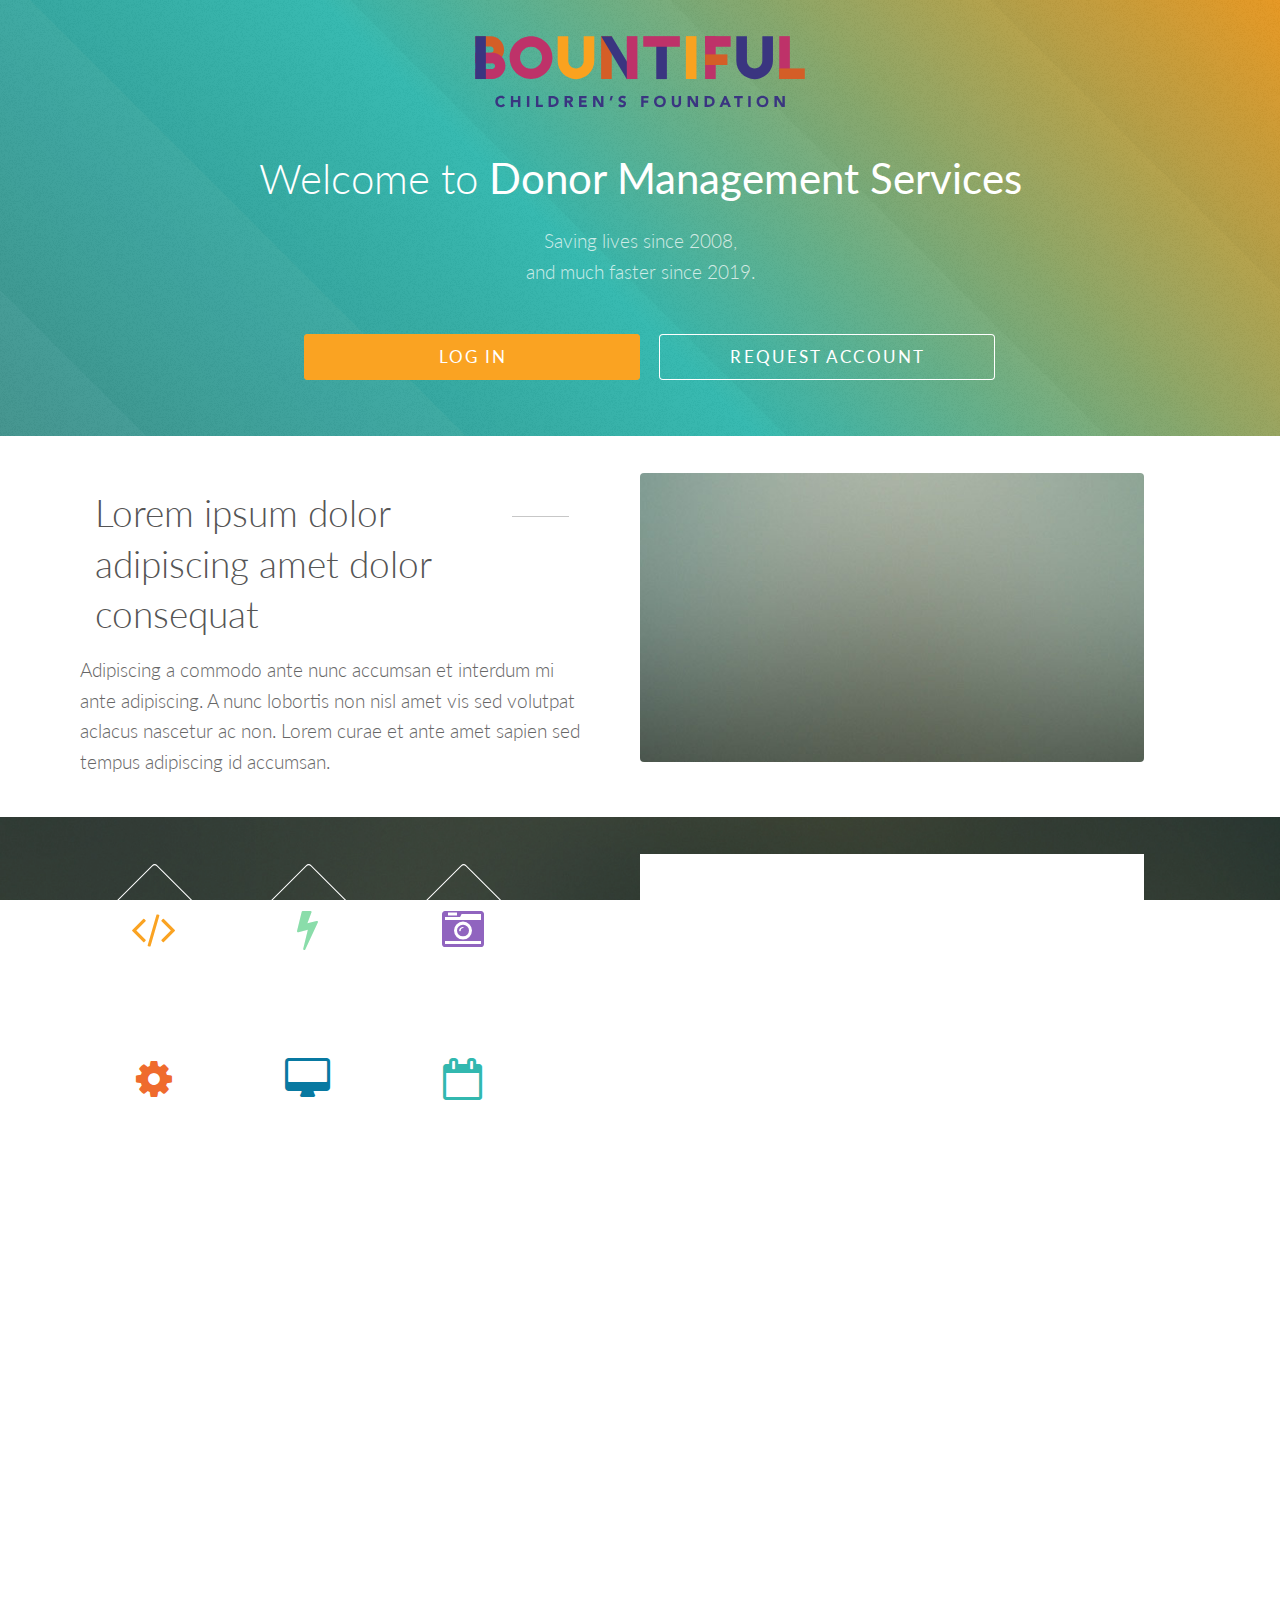
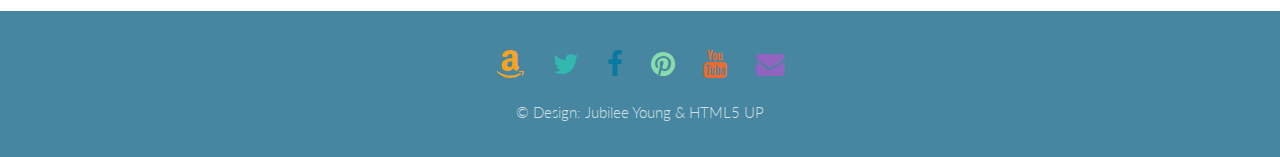
==== commit cbb1e60e: "Some SCSS cleanup, beginning animated component." ====
--- a/index.html
+++ b/index.html
@@ -27,13 +27,13 @@
 	</head>
 	<body class="is-preload">
 
-    <nav class="compassbar">
-      <span class="major icon fa-compass compassicon"></span>
+    <nav id="compassbar">
+      <a href="#" id="compasslink"><i id="compassicon" class="major icon fa-compass"></i></a>
     </nav>
     <!-- <header><img src="bcfassets/Bountiful-logo.png" /></header> -->
 		<!-- Header -->
 			<section id="header">
-        <svg width="336px" height="90px" version="1.1" id="Layer_1" xmlns="http://www.w3.org/2000/svg" xmlns:xlink="http://www.w3.org/1999/xlink" x="0px" y="0px"
+        <svg class="bcflogo" version="1.1" id="Layer_1" xmlns="http://www.w3.org/2000/svg" xmlns:xlink="http://www.w3.org/1999/xlink" x="0px" y="0px"
           viewBox="0 0 580 180" style="enable-background:new 0 0 580 180;" xml:space="preserve">
           <style type="text/css">
           .st0{fill:#3A3580;}
@@ -155,13 +155,15 @@
         </svg>
 				<div class="inner">
 					<!-- <img class ="palerbg" src="bcfassets/Bountiful-logo.png" /> -->
-					<h1>Welcome</h1>
-          <h2>to <strong>Donor Management Services</strong></h1>
+					<h1>Welcome <br />
+          to <strong>Donor Management Services</strong></h1>
 					<p>Saving lives since 2008,<br />
 					and much faster since 2019.</p>
           <ul class="actions special">
+            <li></li>
             <li><a href="login.html" class="button wide primary">Log In</a></li>
 						<li><a href="login.html" class="button wide">Request Account</a></li>
+            <!-- <li><a href="#" class="button wide">More Info</a></li> -->
 					</ul>
 				</div>
 			</section>
@@ -186,7 +188,7 @@
 -->
 
 		<!-- One -->
-			<!-- <section id="one" class="main style1">
+			<section id="one" class="main style1">
 				<div class="container">
 					<div class="row gtr-150">
 						<div class="col-6 col-12-medium">
@@ -201,10 +203,10 @@
 						</div>
 					</div>
 				</div>
-			</section> -->
+			</section>
 
 		<!-- Two -->
-			<!-- <section id="two" class="main style2">
+			<section id="two" class="main style2">
 				<div class="container">
 					<div class="row gtr-150">
 						<div class="col-6 col-12-medium">
@@ -228,7 +230,7 @@
 						</div>
 					</div>
 				</div>
-			</section> -->
+			</section>
 
 		<!-- Three -->
 			<!-- <section id="three" class="main style1 special">
@@ -605,11 +607,12 @@
 		<!-- Footer -->
 			<section id="footer">
 				<ul class="icons">
-					<li><a href="#" class="icon alt fa-twitter"><span class="label">Twitter</span></a></li>
-					<li><a href="#" class="icon alt fa-facebook"><span class="label">Facebook</span></a></li>
-					<li><a href="#" class="icon alt fa-instagram"><span class="label">Instagram</span></a></li>
-					<li><a href="#" class="icon alt fa-github"><span class="label">GitHub</span></a></li>
-					<li><a href="#" class="icon alt fa-envelope"><span class="label">Email</span></a></li>
+          <li><a href="#" class="icon style1 alt fa-amazon"><span class="label">Amazon</span></a></li>
+					<li><a href="#" class="icon style6 alt fa-twitter"><span class="label">Twitter</span></a></li>
+					<li><a href="#" class="icon style5 alt fa-facebook"><span class="label">Facebook</span></a></li>
+					<li><a href="#" class="icon style2 alt fa-pinterest"><span class="label">Instagram</span></a></li>
+					<li><a href="#" class="icon style4 alt fab fa-youtube"><span class="label">GitHub</span></a></li>
+					<li><a href="#" class="icon style3 alt fa-envelope"><span class="label">Email</span></a></li>
 				</ul>
 				<ul class="copyright">
 					<li>&copy; Design: Jubilee Young & <a href="http://html5up.net">HTML5 UP</a></li>
--- a/assets/css/main.css
+++ b/assets/css/main.css
@@ -1,8 +1,4 @@
 @charset "UTF-8";
-/*********************
-BREAKPOINTS
-*********************/
-@import url("font-awesome.min.css");
 @import url("https://fonts.googleapis.com/css?family=Lato");
 html, body, div, span, applet, object,
 iframe, h1, h2, h3, h4, h5, h6, p, blockquote,
@@ -70,6 +66,5665 @@
   appearance: none;
 }
 
+ul {
+  margin: 0;
+  padding: 0;
+}
+
+/*********************
+BREAKPOINTS
+*********************/
+.fa,
+.fas,
+.far,
+.fal,
+.fab {
+  -moz-osx-font-smoothing: grayscale;
+  -webkit-font-smoothing: antialiased;
+  display: inline-block;
+  font-style: normal;
+  font-variant: normal;
+  text-rendering: auto;
+  line-height: 1;
+}
+
+.fa-lg {
+  font-size: 1.3333333333em;
+  line-height: 0.75em;
+  vertical-align: -0.0667em;
+}
+
+.fa-xs {
+  font-size: 0.75em;
+}
+
+.fa-sm {
+  font-size: 0.875em;
+}
+
+.fa-1x {
+  font-size: 1em;
+}
+
+.fa-2x {
+  font-size: 2em;
+}
+
+.fa-3x {
+  font-size: 3em;
+}
+
+.fa-4x {
+  font-size: 4em;
+}
+
+.fa-5x {
+  font-size: 5em;
+}
+
+.fa-6x {
+  font-size: 6em;
+}
+
+.fa-7x {
+  font-size: 7em;
+}
+
+.fa-8x {
+  font-size: 8em;
+}
+
+.fa-9x {
+  font-size: 9em;
+}
+
+.fa-10x {
+  font-size: 10em;
+}
+
+.fa-fw {
+  text-align: center;
+  width: 1.25em;
+}
+
+.fa-ul {
+  list-style-type: none;
+  margin-left: 2.5em;
+  padding-left: 0;
+}
+.fa-ul > li {
+  position: relative;
+}
+
+.fa-li {
+  left: -2em;
+  position: absolute;
+  text-align: center;
+  width: 2em;
+  line-height: inherit;
+}
+
+.fa-border {
+  border: solid 0.08em #eee;
+  border-radius: 0.1em;
+  padding: 0.2em 0.25em 0.15em;
+}
+
+.fa-pull-left {
+  float: left;
+}
+
+.fa-pull-right {
+  float: right;
+}
+
+.fa.fa-pull-left,
+.fas.fa-pull-left,
+.far.fa-pull-left,
+.fal.fa-pull-left,
+.fab.fa-pull-left {
+  margin-right: 0.3em;
+}
+.fa.fa-pull-right,
+.fas.fa-pull-right,
+.far.fa-pull-right,
+.fal.fa-pull-right,
+.fab.fa-pull-right {
+  margin-left: 0.3em;
+}
+
+.fa-spin {
+  animation: fa-spin 2s infinite linear;
+}
+
+.fa-pulse {
+  animation: fa-spin 1s infinite steps(8);
+}
+
+@keyframes fa-spin {
+  0% {
+    transform: rotate(0deg);
+  }
+  100% {
+    transform: rotate(360deg);
+  }
+}
+.fa-rotate-90 {
+  -ms-filter: "progid:DXImageTransform.Microsoft.BasicImage(rotation=1)";
+  transform: rotate(90deg);
+}
+
+.fa-rotate-180 {
+  -ms-filter: "progid:DXImageTransform.Microsoft.BasicImage(rotation=2)";
+  transform: rotate(180deg);
+}
+
+.fa-rotate-270 {
+  -ms-filter: "progid:DXImageTransform.Microsoft.BasicImage(rotation=3)";
+  transform: rotate(270deg);
+}
+
+.fa-flip-horizontal {
+  -ms-filter: "progid:DXImageTransform.Microsoft.BasicImage(rotation=0, mirror=1)";
+  transform: scale(-1, 1);
+}
+
+.fa-flip-vertical {
+  -ms-filter: "progid:DXImageTransform.Microsoft.BasicImage(rotation=2, mirror=1)";
+  transform: scale(1, -1);
+}
+
+.fa-flip-both, .fa-flip-horizontal.fa-flip-vertical {
+  -ms-filter: "progid:DXImageTransform.Microsoft.BasicImage(rotation=2, mirror=1)";
+  transform: scale(-1, -1);
+}
+
+:root .fa-rotate-90,
+:root .fa-rotate-180,
+:root .fa-rotate-270,
+:root .fa-flip-horizontal,
+:root .fa-flip-vertical,
+:root .fa-flip-both {
+  filter: none;
+}
+
+.fa-stack {
+  display: inline-block;
+  height: 2em;
+  line-height: 2em;
+  position: relative;
+  vertical-align: middle;
+  width: 2.5em;
+}
+
+.fa-stack-1x,
+.fa-stack-2x {
+  left: 0;
+  position: absolute;
+  text-align: center;
+  width: 100%;
+}
+
+.fa-stack-1x {
+  line-height: inherit;
+}
+
+.fa-stack-2x {
+  font-size: 2em;
+}
+
+.fa-inverse {
+  color: #fff;
+}
+
+/* Font Awesome uses the Unicode Private Use Area (PUA) to ensure screen
+readers do not read off random characters that represent icons */
+.fa-500px:before {
+  content: "";
+}
+
+.fa-accessible-icon:before {
+  content: "";
+}
+
+.fa-accusoft:before {
+  content: "";
+}
+
+.fa-acquisitions-incorporated:before {
+  content: "";
+}
+
+.fa-ad:before {
+  content: "";
+}
+
+.fa-address-book:before {
+  content: "";
+}
+
+.fa-address-card:before {
+  content: "";
+}
+
+.fa-adjust:before {
+  content: "";
+}
+
+.fa-adn:before {
+  content: "";
+}
+
+.fa-adobe:before {
+  content: "";
+}
+
+.fa-adversal:before {
+  content: "";
+}
+
+.fa-affiliatetheme:before {
+  content: "";
+}
+
+.fa-air-freshener:before {
+  content: "";
+}
+
+.fa-algolia:before {
+  content: "";
+}
+
+.fa-align-center:before {
+  content: "";
+}
+
+.fa-align-justify:before {
+  content: "";
+}
+
+.fa-align-left:before {
+  content: "";
+}
+
+.fa-align-right:before {
+  content: "";
+}
+
+.fa-alipay:before {
+  content: "";
+}
+
+.fa-allergies:before {
+  content: "";
+}
+
+.fa-amazon:before {
+  content: "";
+}
+
+.fa-amazon-pay:before {
+  content: "";
+}
+
+.fa-ambulance:before {
+  content: "";
+}
+
+.fa-american-sign-language-interpreting:before {
+  content: "";
+}
+
+.fa-amilia:before {
+  content: "";
+}
+
+.fa-anchor:before {
+  content: "";
+}
+
+.fa-android:before {
+  content: "";
+}
+
+.fa-angellist:before {
+  content: "";
+}
+
+.fa-angle-double-down:before {
+  content: "";
+}
+
+.fa-angle-double-left:before {
+  content: "";
+}
+
+.fa-angle-double-right:before {
+  content: "";
+}
+
+.fa-angle-double-up:before {
+  content: "";
+}
+
+.fa-angle-down:before {
+  content: "";
+}
+
+.fa-angle-left:before {
+  content: "";
+}
+
+.fa-angle-right:before {
+  content: "";
+}
+
+.fa-angle-up:before {
+  content: "";
+}
+
+.fa-angry:before {
+  content: "";
+}
+
+.fa-angrycreative:before {
+  content: "";
+}
+
+.fa-angular:before {
+  content: "";
+}
+
+.fa-ankh:before {
+  content: "";
+}
+
+.fa-app-store:before {
+  content: "";
+}
+
+.fa-app-store-ios:before {
+  content: "";
+}
+
+.fa-apper:before {
+  content: "";
+}
+
+.fa-apple:before {
+  content: "";
+}
+
+.fa-apple-alt:before {
+  content: "";
+}
+
+.fa-apple-pay:before {
+  content: "";
+}
+
+.fa-archive:before {
+  content: "";
+}
+
+.fa-archway:before {
+  content: "";
+}
+
+.fa-arrow-alt-circle-down:before {
+  content: "";
+}
+
+.fa-arrow-alt-circle-left:before {
+  content: "";
+}
+
+.fa-arrow-alt-circle-right:before {
+  content: "";
+}
+
+.fa-arrow-alt-circle-up:before {
+  content: "";
+}
+
+.fa-arrow-circle-down:before {
+  content: "";
+}
+
+.fa-arrow-circle-left:before {
+  content: "";
+}
+
+.fa-arrow-circle-right:before {
+  content: "";
+}
+
+.fa-arrow-circle-up:before {
+  content: "";
+}
+
+.fa-arrow-down:before {
+  content: "";
+}
+
+.fa-arrow-left:before {
+  content: "";
+}
+
+.fa-arrow-right:before {
+  content: "";
+}
+
+.fa-arrow-up:before {
+  content: "";
+}
+
+.fa-arrows-alt:before {
+  content: "";
+}
+
+.fa-arrows-alt-h:before {
+  content: "";
+}
+
+.fa-arrows-alt-v:before {
+  content: "";
+}
+
+.fa-artstation:before {
+  content: "";
+}
+
+.fa-assistive-listening-systems:before {
+  content: "";
+}
+
+.fa-asterisk:before {
+  content: "";
+}
+
+.fa-asymmetrik:before {
+  content: "";
+}
+
+.fa-at:before {
+  content: "";
+}
+
+.fa-atlas:before {
+  content: "";
+}
+
+.fa-atlassian:before {
+  content: "";
+}
+
+.fa-atom:before {
+  content: "";
+}
+
+.fa-audible:before {
+  content: "";
+}
+
+.fa-audio-description:before {
+  content: "";
+}
+
+.fa-autoprefixer:before {
+  content: "";
+}
+
+.fa-avianex:before {
+  content: "";
+}
+
+.fa-aviato:before {
+  content: "";
+}
+
+.fa-award:before {
+  content: "";
+}
+
+.fa-aws:before {
+  content: "";
+}
+
+.fa-baby:before {
+  content: "";
+}
+
+.fa-baby-carriage:before {
+  content: "";
+}
+
+.fa-backspace:before {
+  content: "";
+}
+
+.fa-backward:before {
+  content: "";
+}
+
+.fa-bacon:before {
+  content: "";
+}
+
+.fa-balance-scale:before {
+  content: "";
+}
+
+.fa-ban:before {
+  content: "";
+}
+
+.fa-band-aid:before {
+  content: "";
+}
+
+.fa-bandcamp:before {
+  content: "";
+}
+
+.fa-barcode:before {
+  content: "";
+}
+
+.fa-bars:before {
+  content: "";
+}
+
+.fa-baseball-ball:before {
+  content: "";
+}
+
+.fa-basketball-ball:before {
+  content: "";
+}
+
+.fa-bath:before {
+  content: "";
+}
+
+.fa-battery-empty:before {
+  content: "";
+}
+
+.fa-battery-full:before {
+  content: "";
+}
+
+.fa-battery-half:before {
+  content: "";
+}
+
+.fa-battery-quarter:before {
+  content: "";
+}
+
+.fa-battery-three-quarters:before {
+  content: "";
+}
+
+.fa-bed:before {
+  content: "";
+}
+
+.fa-beer:before {
+  content: "";
+}
+
+.fa-behance:before {
+  content: "";
+}
+
+.fa-behance-square:before {
+  content: "";
+}
+
+.fa-bell:before {
+  content: "";
+}
+
+.fa-bell-slash:before {
+  content: "";
+}
+
+.fa-bezier-curve:before {
+  content: "";
+}
+
+.fa-bible:before {
+  content: "";
+}
+
+.fa-bicycle:before {
+  content: "";
+}
+
+.fa-bimobject:before {
+  content: "";
+}
+
+.fa-binoculars:before {
+  content: "";
+}
+
+.fa-biohazard:before {
+  content: "";
+}
+
+.fa-birthday-cake:before {
+  content: "";
+}
+
+.fa-bitbucket:before {
+  content: "";
+}
+
+.fa-bitcoin:before {
+  content: "";
+}
+
+.fa-bity:before {
+  content: "";
+}
+
+.fa-black-tie:before {
+  content: "";
+}
+
+.fa-blackberry:before {
+  content: "";
+}
+
+.fa-blender:before {
+  content: "";
+}
+
+.fa-blender-phone:before {
+  content: "";
+}
+
+.fa-blind:before {
+  content: "";
+}
+
+.fa-blog:before {
+  content: "";
+}
+
+.fa-blogger:before {
+  content: "";
+}
+
+.fa-blogger-b:before {
+  content: "";
+}
+
+.fa-bluetooth:before {
+  content: "";
+}
+
+.fa-bluetooth-b:before {
+  content: "";
+}
+
+.fa-bold:before {
+  content: "";
+}
+
+.fa-bolt:before {
+  content: "";
+}
+
+.fa-bomb:before {
+  content: "";
+}
+
+.fa-bone:before {
+  content: "";
+}
+
+.fa-bong:before {
+  content: "";
+}
+
+.fa-book:before {
+  content: "";
+}
+
+.fa-book-dead:before {
+  content: "";
+}
+
+.fa-book-medical:before {
+  content: "";
+}
+
+.fa-book-open:before {
+  content: "";
+}
+
+.fa-book-reader:before {
+  content: "";
+}
+
+.fa-bookmark:before {
+  content: "";
+}
+
+.fa-bowling-ball:before {
+  content: "";
+}
+
+.fa-box:before {
+  content: "";
+}
+
+.fa-box-open:before {
+  content: "";
+}
+
+.fa-boxes:before {
+  content: "";
+}
+
+.fa-braille:before {
+  content: "";
+}
+
+.fa-brain:before {
+  content: "";
+}
+
+.fa-bread-slice:before {
+  content: "";
+}
+
+.fa-briefcase:before {
+  content: "";
+}
+
+.fa-briefcase-medical:before {
+  content: "";
+}
+
+.fa-broadcast-tower:before {
+  content: "";
+}
+
+.fa-broom:before {
+  content: "";
+}
+
+.fa-brush:before {
+  content: "";
+}
+
+.fa-btc:before {
+  content: "";
+}
+
+.fa-bug:before {
+  content: "";
+}
+
+.fa-building:before {
+  content: "";
+}
+
+.fa-bullhorn:before {
+  content: "";
+}
+
+.fa-bullseye:before {
+  content: "";
+}
+
+.fa-burn:before {
+  content: "";
+}
+
+.fa-buromobelexperte:before {
+  content: "";
+}
+
+.fa-bus:before {
+  content: "";
+}
+
+.fa-bus-alt:before {
+  content: "";
+}
+
+.fa-business-time:before {
+  content: "";
+}
+
+.fa-buysellads:before {
+  content: "";
+}
+
+.fa-calculator:before {
+  content: "";
+}
+
+.fa-calendar:before {
+  content: "";
+}
+
+.fa-calendar-alt:before {
+  content: "";
+}
+
+.fa-calendar-check:before {
+  content: "";
+}
+
+.fa-calendar-day:before {
+  content: "";
+}
+
+.fa-calendar-minus:before {
+  content: "";
+}
+
+.fa-calendar-plus:before {
+  content: "";
+}
+
+.fa-calendar-times:before {
+  content: "";
+}
+
+.fa-calendar-week:before {
+  content: "";
+}
+
+.fa-camera:before {
+  content: "";
+}
+
+.fa-camera-retro:before {
+  content: "";
+}
+
+.fa-campground:before {
+  content: "";
+}
+
+.fa-canadian-maple-leaf:before {
+  content: "";
+}
+
+.fa-candy-cane:before {
+  content: "";
+}
+
+.fa-cannabis:before {
+  content: "";
+}
+
+.fa-capsules:before {
+  content: "";
+}
+
+.fa-car:before {
+  content: "";
+}
+
+.fa-car-alt:before {
+  content: "";
+}
+
+.fa-car-battery:before {
+  content: "";
+}
+
+.fa-car-crash:before {
+  content: "";
+}
+
+.fa-car-side:before {
+  content: "";
+}
+
+.fa-caret-down:before {
+  content: "";
+}
+
+.fa-caret-left:before {
+  content: "";
+}
+
+.fa-caret-right:before {
+  content: "";
+}
+
+.fa-caret-square-down:before {
+  content: "";
+}
+
+.fa-caret-square-left:before {
+  content: "";
+}
+
+.fa-caret-square-right:before {
+  content: "";
+}
+
+.fa-caret-square-up:before {
+  content: "";
+}
+
+.fa-caret-up:before {
+  content: "";
+}
+
+.fa-carrot:before {
+  content: "";
+}
+
+.fa-cart-arrow-down:before {
+  content: "";
+}
+
+.fa-cart-plus:before {
+  content: "";
+}
+
+.fa-cash-register:before {
+  content: "";
+}
+
+.fa-cat:before {
+  content: "";
+}
+
+.fa-cc-amazon-pay:before {
+  content: "";
+}
+
+.fa-cc-amex:before {
+  content: "";
+}
+
+.fa-cc-apple-pay:before {
+  content: "";
+}
+
+.fa-cc-diners-club:before {
+  content: "";
+}
+
+.fa-cc-discover:before {
+  content: "";
+}
+
+.fa-cc-jcb:before {
+  content: "";
+}
+
+.fa-cc-mastercard:before {
+  content: "";
+}
+
+.fa-cc-paypal:before {
+  content: "";
+}
+
+.fa-cc-stripe:before {
+  content: "";
+}
+
+.fa-cc-visa:before {
+  content: "";
+}
+
+.fa-centercode:before {
+  content: "";
+}
+
+.fa-centos:before {
+  content: "";
+}
+
+.fa-certificate:before {
+  content: "";
+}
+
+.fa-chair:before {
+  content: "";
+}
+
+.fa-chalkboard:before {
+  content: "";
+}
+
+.fa-chalkboard-teacher:before {
+  content: "";
+}
+
+.fa-charging-station:before {
+  content: "";
+}
+
+.fa-chart-area:before {
+  content: "";
+}
+
+.fa-chart-bar:before {
+  content: "";
+}
+
+.fa-chart-line:before {
+  content: "";
+}
+
+.fa-chart-pie:before {
+  content: "";
+}
+
+.fa-check:before {
+  content: "";
+}
+
+.fa-check-circle:before {
+  content: "";
+}
+
+.fa-check-double:before {
+  content: "";
+}
+
+.fa-check-square:before {
+  content: "";
+}
+
+.fa-cheese:before {
+  content: "";
+}
+
+.fa-chess:before {
+  content: "";
+}
+
+.fa-chess-bishop:before {
+  content: "";
+}
+
+.fa-chess-board:before {
+  content: "";
+}
+
+.fa-chess-king:before {
+  content: "";
+}
+
+.fa-chess-knight:before {
+  content: "";
+}
+
+.fa-chess-pawn:before {
+  content: "";
+}
+
+.fa-chess-queen:before {
+  content: "";
+}
+
+.fa-chess-rook:before {
+  content: "";
+}
+
+.fa-chevron-circle-down:before {
+  content: "";
+}
+
+.fa-chevron-circle-left:before {
+  content: "";
+}
+
+.fa-chevron-circle-right:before {
+  content: "";
+}
+
+.fa-chevron-circle-up:before {
+  content: "";
+}
+
+.fa-chevron-down:before {
+  content: "";
+}
+
+.fa-chevron-left:before {
+  content: "";
+}
+
+.fa-chevron-right:before {
+  content: "";
+}
+
+.fa-chevron-up:before {
+  content: "";
+}
+
+.fa-child:before {
+  content: "";
+}
+
+.fa-chrome:before {
+  content: "";
+}
+
+.fa-church:before {
+  content: "";
+}
+
+.fa-circle:before {
+  content: "";
+}
+
+.fa-circle-notch:before {
+  content: "";
+}
+
+.fa-city:before {
+  content: "";
+}
+
+.fa-clinic-medical:before {
+  content: "";
+}
+
+.fa-clipboard:before {
+  content: "";
+}
+
+.fa-clipboard-check:before {
+  content: "";
+}
+
+.fa-clipboard-list:before {
+  content: "";
+}
+
+.fa-clock:before {
+  content: "";
+}
+
+.fa-clone:before {
+  content: "";
+}
+
+.fa-closed-captioning:before {
+  content: "";
+}
+
+.fa-cloud:before {
+  content: "";
+}
+
+.fa-cloud-download-alt:before {
+  content: "";
+}
+
+.fa-cloud-meatball:before {
+  content: "";
+}
+
+.fa-cloud-moon:before {
+  content: "";
+}
+
+.fa-cloud-moon-rain:before {
+  content: "";
+}
+
+.fa-cloud-rain:before {
+  content: "";
+}
+
+.fa-cloud-showers-heavy:before {
+  content: "";
+}
+
+.fa-cloud-sun:before {
+  content: "";
+}
+
+.fa-cloud-sun-rain:before {
+  content: "";
+}
+
+.fa-cloud-upload-alt:before {
+  content: "";
+}
+
+.fa-cloudscale:before {
+  content: "";
+}
+
+.fa-cloudsmith:before {
+  content: "";
+}
+
+.fa-cloudversify:before {
+  content: "";
+}
+
+.fa-cocktail:before {
+  content: "";
+}
+
+.fa-code:before {
+  content: "";
+}
+
+.fa-code-branch:before {
+  content: "";
+}
+
+.fa-codepen:before {
+  content: "";
+}
+
+.fa-codiepie:before {
+  content: "";
+}
+
+.fa-coffee:before {
+  content: "";
+}
+
+.fa-cog:before {
+  content: "";
+}
+
+.fa-cogs:before {
+  content: "";
+}
+
+.fa-coins:before {
+  content: "";
+}
+
+.fa-columns:before {
+  content: "";
+}
+
+.fa-comment:before {
+  content: "";
+}
+
+.fa-comment-alt:before {
+  content: "";
+}
+
+.fa-comment-dollar:before {
+  content: "";
+}
+
+.fa-comment-dots:before {
+  content: "";
+}
+
+.fa-comment-medical:before {
+  content: "";
+}
+
+.fa-comment-slash:before {
+  content: "";
+}
+
+.fa-comments:before {
+  content: "";
+}
+
+.fa-comments-dollar:before {
+  content: "";
+}
+
+.fa-compact-disc:before {
+  content: "";
+}
+
+.fa-compass:before {
+  content: "";
+}
+
+.fa-compress:before {
+  content: "";
+}
+
+.fa-compress-arrows-alt:before {
+  content: "";
+}
+
+.fa-concierge-bell:before {
+  content: "";
+}
+
+.fa-confluence:before {
+  content: "";
+}
+
+.fa-connectdevelop:before {
+  content: "";
+}
+
+.fa-contao:before {
+  content: "";
+}
+
+.fa-cookie:before {
+  content: "";
+}
+
+.fa-cookie-bite:before {
+  content: "";
+}
+
+.fa-copy:before {
+  content: "";
+}
+
+.fa-copyright:before {
+  content: "";
+}
+
+.fa-couch:before {
+  content: "";
+}
+
+.fa-cpanel:before {
+  content: "";
+}
+
+.fa-creative-commons:before {
+  content: "";
+}
+
+.fa-creative-commons-by:before {
+  content: "";
+}
+
+.fa-creative-commons-nc:before {
+  content: "";
+}
+
+.fa-creative-commons-nc-eu:before {
+  content: "";
+}
+
+.fa-creative-commons-nc-jp:before {
+  content: "";
+}
+
+.fa-creative-commons-nd:before {
+  content: "";
+}
+
+.fa-creative-commons-pd:before {
+  content: "";
+}
+
+.fa-creative-commons-pd-alt:before {
+  content: "";
+}
+
+.fa-creative-commons-remix:before {
+  content: "";
+}
+
+.fa-creative-commons-sa:before {
+  content: "";
+}
+
+.fa-creative-commons-sampling:before {
+  content: "";
+}
+
+.fa-creative-commons-sampling-plus:before {
+  content: "";
+}
+
+.fa-creative-commons-share:before {
+  content: "";
+}
+
+.fa-creative-commons-zero:before {
+  content: "";
+}
+
+.fa-credit-card:before {
+  content: "";
+}
+
+.fa-critical-role:before {
+  content: "";
+}
+
+.fa-crop:before {
+  content: "";
+}
+
+.fa-crop-alt:before {
+  content: "";
+}
+
+.fa-cross:before {
+  content: "";
+}
+
+.fa-crosshairs:before {
+  content: "";
+}
+
+.fa-crow:before {
+  content: "";
+}
+
+.fa-crown:before {
+  content: "";
+}
+
+.fa-crutch:before {
+  content: "";
+}
+
+.fa-css3:before {
+  content: "";
+}
+
+.fa-css3-alt:before {
+  content: "";
+}
+
+.fa-cube:before {
+  content: "";
+}
+
+.fa-cubes:before {
+  content: "";
+}
+
+.fa-cut:before {
+  content: "";
+}
+
+.fa-cuttlefish:before {
+  content: "";
+}
+
+.fa-d-and-d:before {
+  content: "";
+}
+
+.fa-d-and-d-beyond:before {
+  content: "";
+}
+
+.fa-dashcube:before {
+  content: "";
+}
+
+.fa-database:before {
+  content: "";
+}
+
+.fa-deaf:before {
+  content: "";
+}
+
+.fa-delicious:before {
+  content: "";
+}
+
+.fa-democrat:before {
+  content: "";
+}
+
+.fa-deploydog:before {
+  content: "";
+}
+
+.fa-deskpro:before {
+  content: "";
+}
+
+.fa-desktop:before {
+  content: "";
+}
+
+.fa-dev:before {
+  content: "";
+}
+
+.fa-deviantart:before {
+  content: "";
+}
+
+.fa-dharmachakra:before {
+  content: "";
+}
+
+.fa-dhl:before {
+  content: "";
+}
+
+.fa-diagnoses:before {
+  content: "";
+}
+
+.fa-diaspora:before {
+  content: "";
+}
+
+.fa-dice:before {
+  content: "";
+}
+
+.fa-dice-d20:before {
+  content: "";
+}
+
+.fa-dice-d6:before {
+  content: "";
+}
+
+.fa-dice-five:before {
+  content: "";
+}
+
+.fa-dice-four:before {
+  content: "";
+}
+
+.fa-dice-one:before {
+  content: "";
+}
+
+.fa-dice-six:before {
+  content: "";
+}
+
+.fa-dice-three:before {
+  content: "";
+}
+
+.fa-dice-two:before {
+  content: "";
+}
+
+.fa-digg:before {
+  content: "";
+}
+
+.fa-digital-ocean:before {
+  content: "";
+}
+
+.fa-digital-tachograph:before {
+  content: "";
+}
+
+.fa-directions:before {
+  content: "";
+}
+
+.fa-discord:before {
+  content: "";
+}
+
+.fa-discourse:before {
+  content: "";
+}
+
+.fa-divide:before {
+  content: "";
+}
+
+.fa-dizzy:before {
+  content: "";
+}
+
+.fa-dna:before {
+  content: "";
+}
+
+.fa-dochub:before {
+  content: "";
+}
+
+.fa-docker:before {
+  content: "";
+}
+
+.fa-dog:before {
+  content: "";
+}
+
+.fa-dollar-sign:before {
+  content: "";
+}
+
+.fa-dolly:before {
+  content: "";
+}
+
+.fa-dolly-flatbed:before {
+  content: "";
+}
+
+.fa-donate:before {
+  content: "";
+}
+
+.fa-door-closed:before {
+  content: "";
+}
+
+.fa-door-open:before {
+  content: "";
+}
+
+.fa-dot-circle:before {
+  content: "";
+}
+
+.fa-dove:before {
+  content: "";
+}
+
+.fa-download:before {
+  content: "";
+}
+
+.fa-draft2digital:before {
+  content: "";
+}
+
+.fa-drafting-compass:before {
+  content: "";
+}
+
+.fa-dragon:before {
+  content: "";
+}
+
+.fa-draw-polygon:before {
+  content: "";
+}
+
+.fa-dribbble:before {
+  content: "";
+}
+
+.fa-dribbble-square:before {
+  content: "";
+}
+
+.fa-dropbox:before {
+  content: "";
+}
+
+.fa-drum:before {
+  content: "";
+}
+
+.fa-drum-steelpan:before {
+  content: "";
+}
+
+.fa-drumstick-bite:before {
+  content: "";
+}
+
+.fa-drupal:before {
+  content: "";
+}
+
+.fa-dumbbell:before {
+  content: "";
+}
+
+.fa-dumpster:before {
+  content: "";
+}
+
+.fa-dumpster-fire:before {
+  content: "";
+}
+
+.fa-dungeon:before {
+  content: "";
+}
+
+.fa-dyalog:before {
+  content: "";
+}
+
+.fa-earlybirds:before {
+  content: "";
+}
+
+.fa-ebay:before {
+  content: "";
+}
+
+.fa-edge:before {
+  content: "";
+}
+
+.fa-edit:before {
+  content: "";
+}
+
+.fa-egg:before {
+  content: "";
+}
+
+.fa-eject:before {
+  content: "";
+}
+
+.fa-elementor:before {
+  content: "";
+}
+
+.fa-ellipsis-h:before {
+  content: "";
+}
+
+.fa-ellipsis-v:before {
+  content: "";
+}
+
+.fa-ello:before {
+  content: "";
+}
+
+.fa-ember:before {
+  content: "";
+}
+
+.fa-empire:before {
+  content: "";
+}
+
+.fa-envelope:before {
+  content: "";
+}
+
+.fa-envelope-open:before {
+  content: "";
+}
+
+.fa-envelope-open-text:before {
+  content: "";
+}
+
+.fa-envelope-square:before {
+  content: "";
+}
+
+.fa-envira:before {
+  content: "";
+}
+
+.fa-equals:before {
+  content: "";
+}
+
+.fa-eraser:before {
+  content: "";
+}
+
+.fa-erlang:before {
+  content: "";
+}
+
+.fa-ethereum:before {
+  content: "";
+}
+
+.fa-ethernet:before {
+  content: "";
+}
+
+.fa-etsy:before {
+  content: "";
+}
+
+.fa-euro-sign:before {
+  content: "";
+}
+
+.fa-exchange-alt:before {
+  content: "";
+}
+
+.fa-exclamation:before {
+  content: "";
+}
+
+.fa-exclamation-circle:before {
+  content: "";
+}
+
+.fa-exclamation-triangle:before {
+  content: "";
+}
+
+.fa-expand:before {
+  content: "";
+}
+
+.fa-expand-arrows-alt:before {
+  content: "";
+}
+
+.fa-expeditedssl:before {
+  content: "";
+}
+
+.fa-external-link-alt:before {
+  content: "";
+}
+
+.fa-external-link-square-alt:before {
+  content: "";
+}
+
+.fa-eye:before {
+  content: "";
+}
+
+.fa-eye-dropper:before {
+  content: "";
+}
+
+.fa-eye-slash:before {
+  content: "";
+}
+
+.fa-facebook:before {
+  content: "";
+}
+
+.fa-facebook-f:before {
+  content: "";
+}
+
+.fa-facebook-messenger:before {
+  content: "";
+}
+
+.fa-facebook-square:before {
+  content: "";
+}
+
+.fa-fantasy-flight-games:before {
+  content: "";
+}
+
+.fa-fast-backward:before {
+  content: "";
+}
+
+.fa-fast-forward:before {
+  content: "";
+}
+
+.fa-fax:before {
+  content: "";
+}
+
+.fa-feather:before {
+  content: "";
+}
+
+.fa-feather-alt:before {
+  content: "";
+}
+
+.fa-fedex:before {
+  content: "";
+}
+
+.fa-fedora:before {
+  content: "";
+}
+
+.fa-female:before {
+  content: "";
+}
+
+.fa-fighter-jet:before {
+  content: "";
+}
+
+.fa-figma:before {
+  content: "";
+}
+
+.fa-file:before {
+  content: "";
+}
+
+.fa-file-alt:before {
+  content: "";
+}
+
+.fa-file-archive:before {
+  content: "";
+}
+
+.fa-file-audio:before {
+  content: "";
+}
+
+.fa-file-code:before {
+  content: "";
+}
+
+.fa-file-contract:before {
+  content: "";
+}
+
+.fa-file-csv:before {
+  content: "";
+}
+
+.fa-file-download:before {
+  content: "";
+}
+
+.fa-file-excel:before {
+  content: "";
+}
+
+.fa-file-export:before {
+  content: "";
+}
+
+.fa-file-image:before {
+  content: "";
+}
+
+.fa-file-import:before {
+  content: "";
+}
+
+.fa-file-invoice:before {
+  content: "";
+}
+
+.fa-file-invoice-dollar:before {
+  content: "";
+}
+
+.fa-file-medical:before {
+  content: "";
+}
+
+.fa-file-medical-alt:before {
+  content: "";
+}
+
+.fa-file-pdf:before {
+  content: "";
+}
+
+.fa-file-powerpoint:before {
+  content: "";
+}
+
+.fa-file-prescription:before {
+  content: "";
+}
+
+.fa-file-signature:before {
+  content: "";
+}
+
+.fa-file-upload:before {
+  content: "";
+}
+
+.fa-file-video:before {
+  content: "";
+}
+
+.fa-file-word:before {
+  content: "";
+}
+
+.fa-fill:before {
+  content: "";
+}
+
+.fa-fill-drip:before {
+  content: "";
+}
+
+.fa-film:before {
+  content: "";
+}
+
+.fa-filter:before {
+  content: "";
+}
+
+.fa-fingerprint:before {
+  content: "";
+}
+
+.fa-fire:before {
+  content: "";
+}
+
+.fa-fire-alt:before {
+  content: "";
+}
+
+.fa-fire-extinguisher:before {
+  content: "";
+}
+
+.fa-firefox:before {
+  content: "";
+}
+
+.fa-first-aid:before {
+  content: "";
+}
+
+.fa-first-order:before {
+  content: "";
+}
+
+.fa-first-order-alt:before {
+  content: "";
+}
+
+.fa-firstdraft:before {
+  content: "";
+}
+
+.fa-fish:before {
+  content: "";
+}
+
+.fa-fist-raised:before {
+  content: "";
+}
+
+.fa-flag:before {
+  content: "";
+}
+
+.fa-flag-checkered:before {
+  content: "";
+}
+
+.fa-flag-usa:before {
+  content: "";
+}
+
+.fa-flask:before {
+  content: "";
+}
+
+.fa-flickr:before {
+  content: "";
+}
+
+.fa-flipboard:before {
+  content: "";
+}
+
+.fa-flushed:before {
+  content: "";
+}
+
+.fa-fly:before {
+  content: "";
+}
+
+.fa-folder:before {
+  content: "";
+}
+
+.fa-folder-minus:before {
+  content: "";
+}
+
+.fa-folder-open:before {
+  content: "";
+}
+
+.fa-folder-plus:before {
+  content: "";
+}
+
+.fa-font:before {
+  content: "";
+}
+
+.fa-font-awesome:before {
+  content: "";
+}
+
+.fa-font-awesome-alt:before {
+  content: "";
+}
+
+.fa-font-awesome-flag:before {
+  content: "";
+}
+
+.fa-font-awesome-logo-full:before {
+  content: "";
+}
+
+.fa-fonticons:before {
+  content: "";
+}
+
+.fa-fonticons-fi:before {
+  content: "";
+}
+
+.fa-football-ball:before {
+  content: "";
+}
+
+.fa-fort-awesome:before {
+  content: "";
+}
+
+.fa-fort-awesome-alt:before {
+  content: "";
+}
+
+.fa-forumbee:before {
+  content: "";
+}
+
+.fa-forward:before {
+  content: "";
+}
+
+.fa-foursquare:before {
+  content: "";
+}
+
+.fa-free-code-camp:before {
+  content: "";
+}
+
+.fa-freebsd:before {
+  content: "";
+}
+
+.fa-frog:before {
+  content: "";
+}
+
+.fa-frown:before {
+  content: "";
+}
+
+.fa-frown-open:before {
+  content: "";
+}
+
+.fa-fulcrum:before {
+  content: "";
+}
+
+.fa-funnel-dollar:before {
+  content: "";
+}
+
+.fa-futbol:before {
+  content: "";
+}
+
+.fa-galactic-republic:before {
+  content: "";
+}
+
+.fa-galactic-senate:before {
+  content: "";
+}
+
+.fa-gamepad:before {
+  content: "";
+}
+
+.fa-gas-pump:before {
+  content: "";
+}
+
+.fa-gavel:before {
+  content: "";
+}
+
+.fa-gem:before {
+  content: "";
+}
+
+.fa-genderless:before {
+  content: "";
+}
+
+.fa-get-pocket:before {
+  content: "";
+}
+
+.fa-gg:before {
+  content: "";
+}
+
+.fa-gg-circle:before {
+  content: "";
+}
+
+.fa-ghost:before {
+  content: "";
+}
+
+.fa-gift:before {
+  content: "";
+}
+
+.fa-gifts:before {
+  content: "";
+}
+
+.fa-git:before {
+  content: "";
+}
+
+.fa-git-square:before {
+  content: "";
+}
+
+.fa-github:before {
+  content: "";
+}
+
+.fa-github-alt:before {
+  content: "";
+}
+
+.fa-github-square:before {
+  content: "";
+}
+
+.fa-gitkraken:before {
+  content: "";
+}
+
+.fa-gitlab:before {
+  content: "";
+}
+
+.fa-gitter:before {
+  content: "";
+}
+
+.fa-glass-cheers:before {
+  content: "";
+}
+
+.fa-glass-martini:before {
+  content: "";
+}
+
+.fa-glass-martini-alt:before {
+  content: "";
+}
+
+.fa-glass-whiskey:before {
+  content: "";
+}
+
+.fa-glasses:before {
+  content: "";
+}
+
+.fa-glide:before {
+  content: "";
+}
+
+.fa-glide-g:before {
+  content: "";
+}
+
+.fa-globe:before {
+  content: "";
+}
+
+.fa-globe-africa:before {
+  content: "";
+}
+
+.fa-globe-americas:before {
+  content: "";
+}
+
+.fa-globe-asia:before {
+  content: "";
+}
+
+.fa-globe-europe:before {
+  content: "";
+}
+
+.fa-gofore:before {
+  content: "";
+}
+
+.fa-golf-ball:before {
+  content: "";
+}
+
+.fa-goodreads:before {
+  content: "";
+}
+
+.fa-goodreads-g:before {
+  content: "";
+}
+
+.fa-google:before {
+  content: "";
+}
+
+.fa-google-drive:before {
+  content: "";
+}
+
+.fa-google-play:before {
+  content: "";
+}
+
+.fa-google-plus:before {
+  content: "";
+}
+
+.fa-google-plus-g:before {
+  content: "";
+}
+
+.fa-google-plus-square:before {
+  content: "";
+}
+
+.fa-google-wallet:before {
+  content: "";
+}
+
+.fa-gopuram:before {
+  content: "";
+}
+
+.fa-graduation-cap:before {
+  content: "";
+}
+
+.fa-gratipay:before {
+  content: "";
+}
+
+.fa-grav:before {
+  content: "";
+}
+
+.fa-greater-than:before {
+  content: "";
+}
+
+.fa-greater-than-equal:before {
+  content: "";
+}
+
+.fa-grimace:before {
+  content: "";
+}
+
+.fa-grin:before {
+  content: "";
+}
+
+.fa-grin-alt:before {
+  content: "";
+}
+
+.fa-grin-beam:before {
+  content: "";
+}
+
+.fa-grin-beam-sweat:before {
+  content: "";
+}
+
+.fa-grin-hearts:before {
+  content: "";
+}
+
+.fa-grin-squint:before {
+  content: "";
+}
+
+.fa-grin-squint-tears:before {
+  content: "";
+}
+
+.fa-grin-stars:before {
+  content: "";
+}
+
+.fa-grin-tears:before {
+  content: "";
+}
+
+.fa-grin-tongue:before {
+  content: "";
+}
+
+.fa-grin-tongue-squint:before {
+  content: "";
+}
+
+.fa-grin-tongue-wink:before {
+  content: "";
+}
+
+.fa-grin-wink:before {
+  content: "";
+}
+
+.fa-grip-horizontal:before {
+  content: "";
+}
+
+.fa-grip-lines:before {
+  content: "";
+}
+
+.fa-grip-lines-vertical:before {
+  content: "";
+}
+
+.fa-grip-vertical:before {
+  content: "";
+}
+
+.fa-gripfire:before {
+  content: "";
+}
+
+.fa-grunt:before {
+  content: "";
+}
+
+.fa-guitar:before {
+  content: "";
+}
+
+.fa-gulp:before {
+  content: "";
+}
+
+.fa-h-square:before {
+  content: "";
+}
+
+.fa-hacker-news:before {
+  content: "";
+}
+
+.fa-hacker-news-square:before {
+  content: "";
+}
+
+.fa-hackerrank:before {
+  content: "";
+}
+
+.fa-hamburger:before {
+  content: "";
+}
+
+.fa-hammer:before {
+  content: "";
+}
+
+.fa-hamsa:before {
+  content: "";
+}
+
+.fa-hand-holding:before {
+  content: "";
+}
+
+.fa-hand-holding-heart:before {
+  content: "";
+}
+
+.fa-hand-holding-usd:before {
+  content: "";
+}
+
+.fa-hand-lizard:before {
+  content: "";
+}
+
+.fa-hand-middle-finger:before {
+  content: "";
+}
+
+.fa-hand-paper:before {
+  content: "";
+}
+
+.fa-hand-peace:before {
+  content: "";
+}
+
+.fa-hand-point-down:before {
+  content: "";
+}
+
+.fa-hand-point-left:before {
+  content: "";
+}
+
+.fa-hand-point-right:before {
+  content: "";
+}
+
+.fa-hand-point-up:before {
+  content: "";
+}
+
+.fa-hand-pointer:before {
+  content: "";
+}
+
+.fa-hand-rock:before {
+  content: "";
+}
+
+.fa-hand-scissors:before {
+  content: "";
+}
+
+.fa-hand-spock:before {
+  content: "";
+}
+
+.fa-hands:before {
+  content: "";
+}
+
+.fa-hands-helping:before {
+  content: "";
+}
+
+.fa-handshake:before {
+  content: "";
+}
+
+.fa-hanukiah:before {
+  content: "";
+}
+
+.fa-hard-hat:before {
+  content: "";
+}
+
+.fa-hashtag:before {
+  content: "";
+}
+
+.fa-hat-wizard:before {
+  content: "";
+}
+
+.fa-haykal:before {
+  content: "";
+}
+
+.fa-hdd:before {
+  content: "";
+}
+
+.fa-heading:before {
+  content: "";
+}
+
+.fa-headphones:before {
+  content: "";
+}
+
+.fa-headphones-alt:before {
+  content: "";
+}
+
+.fa-headset:before {
+  content: "";
+}
+
+.fa-heart:before {
+  content: "";
+}
+
+.fa-heart-broken:before {
+  content: "";
+}
+
+.fa-heartbeat:before {
+  content: "";
+}
+
+.fa-helicopter:before {
+  content: "";
+}
+
+.fa-highlighter:before {
+  content: "";
+}
+
+.fa-hiking:before {
+  content: "";
+}
+
+.fa-hippo:before {
+  content: "";
+}
+
+.fa-hips:before {
+  content: "";
+}
+
+.fa-hire-a-helper:before {
+  content: "";
+}
+
+.fa-history:before {
+  content: "";
+}
+
+.fa-hockey-puck:before {
+  content: "";
+}
+
+.fa-holly-berry:before {
+  content: "";
+}
+
+.fa-home:before {
+  content: "";
+}
+
+.fa-hooli:before {
+  content: "";
+}
+
+.fa-hornbill:before {
+  content: "";
+}
+
+.fa-horse:before {
+  content: "";
+}
+
+.fa-horse-head:before {
+  content: "";
+}
+
+.fa-hospital:before {
+  content: "";
+}
+
+.fa-hospital-alt:before {
+  content: "";
+}
+
+.fa-hospital-symbol:before {
+  content: "";
+}
+
+.fa-hot-tub:before {
+  content: "";
+}
+
+.fa-hotdog:before {
+  content: "";
+}
+
+.fa-hotel:before {
+  content: "";
+}
+
+.fa-hotjar:before {
+  content: "";
+}
+
+.fa-hourglass:before {
+  content: "";
+}
+
+.fa-hourglass-end:before {
+  content: "";
+}
+
+.fa-hourglass-half:before {
+  content: "";
+}
+
+.fa-hourglass-start:before {
+  content: "";
+}
+
+.fa-house-damage:before {
+  content: "";
+}
+
+.fa-houzz:before {
+  content: "";
+}
+
+.fa-hryvnia:before {
+  content: "";
+}
+
+.fa-html5:before {
+  content: "";
+}
+
+.fa-hubspot:before {
+  content: "";
+}
+
+.fa-i-cursor:before {
+  content: "";
+}
+
+.fa-ice-cream:before {
+  content: "";
+}
+
+.fa-icicles:before {
+  content: "";
+}
+
+.fa-id-badge:before {
+  content: "";
+}
+
+.fa-id-card:before {
+  content: "";
+}
+
+.fa-id-card-alt:before {
+  content: "";
+}
+
+.fa-igloo:before {
+  content: "";
+}
+
+.fa-image:before {
+  content: "";
+}
+
+.fa-images:before {
+  content: "";
+}
+
+.fa-imdb:before {
+  content: "";
+}
+
+.fa-inbox:before {
+  content: "";
+}
+
+.fa-indent:before {
+  content: "";
+}
+
+.fa-industry:before {
+  content: "";
+}
+
+.fa-infinity:before {
+  content: "";
+}
+
+.fa-info:before {
+  content: "";
+}
+
+.fa-info-circle:before {
+  content: "";
+}
+
+.fa-instagram:before {
+  content: "";
+}
+
+.fa-intercom:before {
+  content: "";
+}
+
+.fa-internet-explorer:before {
+  content: "";
+}
+
+.fa-invision:before {
+  content: "";
+}
+
+.fa-ioxhost:before {
+  content: "";
+}
+
+.fa-italic:before {
+  content: "";
+}
+
+.fa-itunes:before {
+  content: "";
+}
+
+.fa-itunes-note:before {
+  content: "";
+}
+
+.fa-java:before {
+  content: "";
+}
+
+.fa-jedi:before {
+  content: "";
+}
+
+.fa-jedi-order:before {
+  content: "";
+}
+
+.fa-jenkins:before {
+  content: "";
+}
+
+.fa-jira:before {
+  content: "";
+}
+
+.fa-joget:before {
+  content: "";
+}
+
+.fa-joint:before {
+  content: "";
+}
+
+.fa-joomla:before {
+  content: "";
+}
+
+.fa-journal-whills:before {
+  content: "";
+}
+
+.fa-js:before {
+  content: "";
+}
+
+.fa-js-square:before {
+  content: "";
+}
+
+.fa-jsfiddle:before {
+  content: "";
+}
+
+.fa-kaaba:before {
+  content: "";
+}
+
+.fa-kaggle:before {
+  content: "";
+}
+
+.fa-key:before {
+  content: "";
+}
+
+.fa-keybase:before {
+  content: "";
+}
+
+.fa-keyboard:before {
+  content: "";
+}
+
+.fa-keycdn:before {
+  content: "";
+}
+
+.fa-khanda:before {
+  content: "";
+}
+
+.fa-kickstarter:before {
+  content: "";
+}
+
+.fa-kickstarter-k:before {
+  content: "";
+}
+
+.fa-kiss:before {
+  content: "";
+}
+
+.fa-kiss-beam:before {
+  content: "";
+}
+
+.fa-kiss-wink-heart:before {
+  content: "";
+}
+
+.fa-kiwi-bird:before {
+  content: "";
+}
+
+.fa-korvue:before {
+  content: "";
+}
+
+.fa-landmark:before {
+  content: "";
+}
+
+.fa-language:before {
+  content: "";
+}
+
+.fa-laptop:before {
+  content: "";
+}
+
+.fa-laptop-code:before {
+  content: "";
+}
+
+.fa-laptop-medical:before {
+  content: "";
+}
+
+.fa-laravel:before {
+  content: "";
+}
+
+.fa-lastfm:before {
+  content: "";
+}
+
+.fa-lastfm-square:before {
+  content: "";
+}
+
+.fa-laugh:before {
+  content: "";
+}
+
+.fa-laugh-beam:before {
+  content: "";
+}
+
+.fa-laugh-squint:before {
+  content: "";
+}
+
+.fa-laugh-wink:before {
+  content: "";
+}
+
+.fa-layer-group:before {
+  content: "";
+}
+
+.fa-leaf:before {
+  content: "";
+}
+
+.fa-leanpub:before {
+  content: "";
+}
+
+.fa-lemon:before {
+  content: "";
+}
+
+.fa-less:before {
+  content: "";
+}
+
+.fa-less-than:before {
+  content: "";
+}
+
+.fa-less-than-equal:before {
+  content: "";
+}
+
+.fa-level-down-alt:before {
+  content: "";
+}
+
+.fa-level-up-alt:before {
+  content: "";
+}
+
+.fa-life-ring:before {
+  content: "";
+}
+
+.fa-lightbulb:before {
+  content: "";
+}
+
+.fa-line:before {
+  content: "";
+}
+
+.fa-link:before {
+  content: "";
+}
+
+.fa-linkedin:before {
+  content: "";
+}
+
+.fa-linkedin-in:before {
+  content: "";
+}
+
+.fa-linode:before {
+  content: "";
+}
+
+.fa-linux:before {
+  content: "";
+}
+
+.fa-lira-sign:before {
+  content: "";
+}
+
+.fa-list:before {
+  content: "";
+}
+
+.fa-list-alt:before {
+  content: "";
+}
+
+.fa-list-ol:before {
+  content: "";
+}
+
+.fa-list-ul:before {
+  content: "";
+}
+
+.fa-location-arrow:before {
+  content: "";
+}
+
+.fa-lock:before {
+  content: "";
+}
+
+.fa-lock-open:before {
+  content: "";
+}
+
+.fa-long-arrow-alt-down:before {
+  content: "";
+}
+
+.fa-long-arrow-alt-left:before {
+  content: "";
+}
+
+.fa-long-arrow-alt-right:before {
+  content: "";
+}
+
+.fa-long-arrow-alt-up:before {
+  content: "";
+}
+
+.fa-low-vision:before {
+  content: "";
+}
+
+.fa-luggage-cart:before {
+  content: "";
+}
+
+.fa-lyft:before {
+  content: "";
+}
+
+.fa-magento:before {
+  content: "";
+}
+
+.fa-magic:before {
+  content: "";
+}
+
+.fa-magnet:before {
+  content: "";
+}
+
+.fa-mail-bulk:before {
+  content: "";
+}
+
+.fa-mailchimp:before {
+  content: "";
+}
+
+.fa-male:before {
+  content: "";
+}
+
+.fa-mandalorian:before {
+  content: "";
+}
+
+.fa-map:before {
+  content: "";
+}
+
+.fa-map-marked:before {
+  content: "";
+}
+
+.fa-map-marked-alt:before {
+  content: "";
+}
+
+.fa-map-marker:before {
+  content: "";
+}
+
+.fa-map-marker-alt:before {
+  content: "";
+}
+
+.fa-map-pin:before {
+  content: "";
+}
+
+.fa-map-signs:before {
+  content: "";
+}
+
+.fa-markdown:before {
+  content: "";
+}
+
+.fa-marker:before {
+  content: "";
+}
+
+.fa-mars:before {
+  content: "";
+}
+
+.fa-mars-double:before {
+  content: "";
+}
+
+.fa-mars-stroke:before {
+  content: "";
+}
+
+.fa-mars-stroke-h:before {
+  content: "";
+}
+
+.fa-mars-stroke-v:before {
+  content: "";
+}
+
+.fa-mask:before {
+  content: "";
+}
+
+.fa-mastodon:before {
+  content: "";
+}
+
+.fa-maxcdn:before {
+  content: "";
+}
+
+.fa-medal:before {
+  content: "";
+}
+
+.fa-medapps:before {
+  content: "";
+}
+
+.fa-medium:before {
+  content: "";
+}
+
+.fa-medium-m:before {
+  content: "";
+}
+
+.fa-medkit:before {
+  content: "";
+}
+
+.fa-medrt:before {
+  content: "";
+}
+
+.fa-meetup:before {
+  content: "";
+}
+
+.fa-megaport:before {
+  content: "";
+}
+
+.fa-meh:before {
+  content: "";
+}
+
+.fa-meh-blank:before {
+  content: "";
+}
+
+.fa-meh-rolling-eyes:before {
+  content: "";
+}
+
+.fa-memory:before {
+  content: "";
+}
+
+.fa-mendeley:before {
+  content: "";
+}
+
+.fa-menorah:before {
+  content: "";
+}
+
+.fa-mercury:before {
+  content: "";
+}
+
+.fa-meteor:before {
+  content: "";
+}
+
+.fa-microchip:before {
+  content: "";
+}
+
+.fa-microphone:before {
+  content: "";
+}
+
+.fa-microphone-alt:before {
+  content: "";
+}
+
+.fa-microphone-alt-slash:before {
+  content: "";
+}
+
+.fa-microphone-slash:before {
+  content: "";
+}
+
+.fa-microscope:before {
+  content: "";
+}
+
+.fa-microsoft:before {
+  content: "";
+}
+
+.fa-minus:before {
+  content: "";
+}
+
+.fa-minus-circle:before {
+  content: "";
+}
+
+.fa-minus-square:before {
+  content: "";
+}
+
+.fa-mitten:before {
+  content: "";
+}
+
+.fa-mix:before {
+  content: "";
+}
+
+.fa-mixcloud:before {
+  content: "";
+}
+
+.fa-mizuni:before {
+  content: "";
+}
+
+.fa-mobile:before {
+  content: "";
+}
+
+.fa-mobile-alt:before {
+  content: "";
+}
+
+.fa-modx:before {
+  content: "";
+}
+
+.fa-monero:before {
+  content: "";
+}
+
+.fa-money-bill:before {
+  content: "";
+}
+
+.fa-money-bill-alt:before {
+  content: "";
+}
+
+.fa-money-bill-wave:before {
+  content: "";
+}
+
+.fa-money-bill-wave-alt:before {
+  content: "";
+}
+
+.fa-money-check:before {
+  content: "";
+}
+
+.fa-money-check-alt:before {
+  content: "";
+}
+
+.fa-monument:before {
+  content: "";
+}
+
+.fa-moon:before {
+  content: "";
+}
+
+.fa-mortar-pestle:before {
+  content: "";
+}
+
+.fa-mosque:before {
+  content: "";
+}
+
+.fa-motorcycle:before {
+  content: "";
+}
+
+.fa-mountain:before {
+  content: "";
+}
+
+.fa-mouse-pointer:before {
+  content: "";
+}
+
+.fa-mug-hot:before {
+  content: "";
+}
+
+.fa-music:before {
+  content: "";
+}
+
+.fa-napster:before {
+  content: "";
+}
+
+.fa-neos:before {
+  content: "";
+}
+
+.fa-network-wired:before {
+  content: "";
+}
+
+.fa-neuter:before {
+  content: "";
+}
+
+.fa-newspaper:before {
+  content: "";
+}
+
+.fa-nimblr:before {
+  content: "";
+}
+
+.fa-nintendo-switch:before {
+  content: "";
+}
+
+.fa-node:before {
+  content: "";
+}
+
+.fa-node-js:before {
+  content: "";
+}
+
+.fa-not-equal:before {
+  content: "";
+}
+
+.fa-notes-medical:before {
+  content: "";
+}
+
+.fa-npm:before {
+  content: "";
+}
+
+.fa-ns8:before {
+  content: "";
+}
+
+.fa-nutritionix:before {
+  content: "";
+}
+
+.fa-object-group:before {
+  content: "";
+}
+
+.fa-object-ungroup:before {
+  content: "";
+}
+
+.fa-odnoklassniki:before {
+  content: "";
+}
+
+.fa-odnoklassniki-square:before {
+  content: "";
+}
+
+.fa-oil-can:before {
+  content: "";
+}
+
+.fa-old-republic:before {
+  content: "";
+}
+
+.fa-om:before {
+  content: "";
+}
+
+.fa-opencart:before {
+  content: "";
+}
+
+.fa-openid:before {
+  content: "";
+}
+
+.fa-opera:before {
+  content: "";
+}
+
+.fa-optin-monster:before {
+  content: "";
+}
+
+.fa-osi:before {
+  content: "";
+}
+
+.fa-otter:before {
+  content: "";
+}
+
+.fa-outdent:before {
+  content: "";
+}
+
+.fa-page4:before {
+  content: "";
+}
+
+.fa-pagelines:before {
+  content: "";
+}
+
+.fa-pager:before {
+  content: "";
+}
+
+.fa-paint-brush:before {
+  content: "";
+}
+
+.fa-paint-roller:before {
+  content: "";
+}
+
+.fa-palette:before {
+  content: "";
+}
+
+.fa-palfed:before {
+  content: "";
+}
+
+.fa-pallet:before {
+  content: "";
+}
+
+.fa-paper-plane:before {
+  content: "";
+}
+
+.fa-paperclip:before {
+  content: "";
+}
+
+.fa-parachute-box:before {
+  content: "";
+}
+
+.fa-paragraph:before {
+  content: "";
+}
+
+.fa-parking:before {
+  content: "";
+}
+
+.fa-passport:before {
+  content: "";
+}
+
+.fa-pastafarianism:before {
+  content: "";
+}
+
+.fa-paste:before {
+  content: "";
+}
+
+.fa-patreon:before {
+  content: "";
+}
+
+.fa-pause:before {
+  content: "";
+}
+
+.fa-pause-circle:before {
+  content: "";
+}
+
+.fa-paw:before {
+  content: "";
+}
+
+.fa-paypal:before {
+  content: "";
+}
+
+.fa-peace:before {
+  content: "";
+}
+
+.fa-pen:before {
+  content: "";
+}
+
+.fa-pen-alt:before {
+  content: "";
+}
+
+.fa-pen-fancy:before {
+  content: "";
+}
+
+.fa-pen-nib:before {
+  content: "";
+}
+
+.fa-pen-square:before {
+  content: "";
+}
+
+.fa-pencil-alt:before {
+  content: "";
+}
+
+.fa-pencil-ruler:before {
+  content: "";
+}
+
+.fa-penny-arcade:before {
+  content: "";
+}
+
+.fa-people-carry:before {
+  content: "";
+}
+
+.fa-pepper-hot:before {
+  content: "";
+}
+
+.fa-percent:before {
+  content: "";
+}
+
+.fa-percentage:before {
+  content: "";
+}
+
+.fa-periscope:before {
+  content: "";
+}
+
+.fa-person-booth:before {
+  content: "";
+}
+
+.fa-phabricator:before {
+  content: "";
+}
+
+.fa-phoenix-framework:before {
+  content: "";
+}
+
+.fa-phoenix-squadron:before {
+  content: "";
+}
+
+.fa-phone:before {
+  content: "";
+}
+
+.fa-phone-slash:before {
+  content: "";
+}
+
+.fa-phone-square:before {
+  content: "";
+}
+
+.fa-phone-volume:before {
+  content: "";
+}
+
+.fa-php:before {
+  content: "";
+}
+
+.fa-pied-piper:before {
+  content: "";
+}
+
+.fa-pied-piper-alt:before {
+  content: "";
+}
+
+.fa-pied-piper-hat:before {
+  content: "";
+}
+
+.fa-pied-piper-pp:before {
+  content: "";
+}
+
+.fa-piggy-bank:before {
+  content: "";
+}
+
+.fa-pills:before {
+  content: "";
+}
+
+.fa-pinterest:before {
+  content: "";
+}
+
+.fa-pinterest-p:before {
+  content: "";
+}
+
+.fa-pinterest-square:before {
+  content: "";
+}
+
+.fa-pizza-slice:before {
+  content: "";
+}
+
+.fa-place-of-worship:before {
+  content: "";
+}
+
+.fa-plane:before {
+  content: "";
+}
+
+.fa-plane-arrival:before {
+  content: "";
+}
+
+.fa-plane-departure:before {
+  content: "";
+}
+
+.fa-play:before {
+  content: "";
+}
+
+.fa-play-circle:before {
+  content: "";
+}
+
+.fa-playstation:before {
+  content: "";
+}
+
+.fa-plug:before {
+  content: "";
+}
+
+.fa-plus:before {
+  content: "";
+}
+
+.fa-plus-circle:before {
+  content: "";
+}
+
+.fa-plus-square:before {
+  content: "";
+}
+
+.fa-podcast:before {
+  content: "";
+}
+
+.fa-poll:before {
+  content: "";
+}
+
+.fa-poll-h:before {
+  content: "";
+}
+
+.fa-poo:before {
+  content: "";
+}
+
+.fa-poo-storm:before {
+  content: "";
+}
+
+.fa-poop:before {
+  content: "";
+}
+
+.fa-portrait:before {
+  content: "";
+}
+
+.fa-pound-sign:before {
+  content: "";
+}
+
+.fa-power-off:before {
+  content: "";
+}
+
+.fa-pray:before {
+  content: "";
+}
+
+.fa-praying-hands:before {
+  content: "";
+}
+
+.fa-prescription:before {
+  content: "";
+}
+
+.fa-prescription-bottle:before {
+  content: "";
+}
+
+.fa-prescription-bottle-alt:before {
+  content: "";
+}
+
+.fa-print:before {
+  content: "";
+}
+
+.fa-procedures:before {
+  content: "";
+}
+
+.fa-product-hunt:before {
+  content: "";
+}
+
+.fa-project-diagram:before {
+  content: "";
+}
+
+.fa-pushed:before {
+  content: "";
+}
+
+.fa-puzzle-piece:before {
+  content: "";
+}
+
+.fa-python:before {
+  content: "";
+}
+
+.fa-qq:before {
+  content: "";
+}
+
+.fa-qrcode:before {
+  content: "";
+}
+
+.fa-question:before {
+  content: "";
+}
+
+.fa-question-circle:before {
+  content: "";
+}
+
+.fa-quidditch:before {
+  content: "";
+}
+
+.fa-quinscape:before {
+  content: "";
+}
+
+.fa-quora:before {
+  content: "";
+}
+
+.fa-quote-left:before {
+  content: "";
+}
+
+.fa-quote-right:before {
+  content: "";
+}
+
+.fa-quran:before {
+  content: "";
+}
+
+.fa-r-project:before {
+  content: "";
+}
+
+.fa-radiation:before {
+  content: "";
+}
+
+.fa-radiation-alt:before {
+  content: "";
+}
+
+.fa-rainbow:before {
+  content: "";
+}
+
+.fa-random:before {
+  content: "";
+}
+
+.fa-raspberry-pi:before {
+  content: "";
+}
+
+.fa-ravelry:before {
+  content: "";
+}
+
+.fa-react:before {
+  content: "";
+}
+
+.fa-reacteurope:before {
+  content: "";
+}
+
+.fa-readme:before {
+  content: "";
+}
+
+.fa-rebel:before {
+  content: "";
+}
+
+.fa-receipt:before {
+  content: "";
+}
+
+.fa-recycle:before {
+  content: "";
+}
+
+.fa-red-river:before {
+  content: "";
+}
+
+.fa-reddit:before {
+  content: "";
+}
+
+.fa-reddit-alien:before {
+  content: "";
+}
+
+.fa-reddit-square:before {
+  content: "";
+}
+
+.fa-redhat:before {
+  content: "";
+}
+
+.fa-redo:before {
+  content: "";
+}
+
+.fa-redo-alt:before {
+  content: "";
+}
+
+.fa-registered:before {
+  content: "";
+}
+
+.fa-renren:before {
+  content: "";
+}
+
+.fa-reply:before {
+  content: "";
+}
+
+.fa-reply-all:before {
+  content: "";
+}
+
+.fa-replyd:before {
+  content: "";
+}
+
+.fa-republican:before {
+  content: "";
+}
+
+.fa-researchgate:before {
+  content: "";
+}
+
+.fa-resolving:before {
+  content: "";
+}
+
+.fa-restroom:before {
+  content: "";
+}
+
+.fa-retweet:before {
+  content: "";
+}
+
+.fa-rev:before {
+  content: "";
+}
+
+.fa-ribbon:before {
+  content: "";
+}
+
+.fa-ring:before {
+  content: "";
+}
+
+.fa-road:before {
+  content: "";
+}
+
+.fa-robot:before {
+  content: "";
+}
+
+.fa-rocket:before {
+  content: "";
+}
+
+.fa-rocketchat:before {
+  content: "";
+}
+
+.fa-rockrms:before {
+  content: "";
+}
+
+.fa-route:before {
+  content: "";
+}
+
+.fa-rss:before {
+  content: "";
+}
+
+.fa-rss-square:before {
+  content: "";
+}
+
+.fa-ruble-sign:before {
+  content: "";
+}
+
+.fa-ruler:before {
+  content: "";
+}
+
+.fa-ruler-combined:before {
+  content: "";
+}
+
+.fa-ruler-horizontal:before {
+  content: "";
+}
+
+.fa-ruler-vertical:before {
+  content: "";
+}
+
+.fa-running:before {
+  content: "";
+}
+
+.fa-rupee-sign:before {
+  content: "";
+}
+
+.fa-sad-cry:before {
+  content: "";
+}
+
+.fa-sad-tear:before {
+  content: "";
+}
+
+.fa-safari:before {
+  content: "";
+}
+
+.fa-sass:before {
+  content: "";
+}
+
+.fa-satellite:before {
+  content: "";
+}
+
+.fa-satellite-dish:before {
+  content: "";
+}
+
+.fa-save:before {
+  content: "";
+}
+
+.fa-schlix:before {
+  content: "";
+}
+
+.fa-school:before {
+  content: "";
+}
+
+.fa-screwdriver:before {
+  content: "";
+}
+
+.fa-scribd:before {
+  content: "";
+}
+
+.fa-scroll:before {
+  content: "";
+}
+
+.fa-sd-card:before {
+  content: "";
+}
+
+.fa-search:before {
+  content: "";
+}
+
+.fa-search-dollar:before {
+  content: "";
+}
+
+.fa-search-location:before {
+  content: "";
+}
+
+.fa-search-minus:before {
+  content: "";
+}
+
+.fa-search-plus:before {
+  content: "";
+}
+
+.fa-searchengin:before {
+  content: "";
+}
+
+.fa-seedling:before {
+  content: "";
+}
+
+.fa-sellcast:before {
+  content: "";
+}
+
+.fa-sellsy:before {
+  content: "";
+}
+
+.fa-server:before {
+  content: "";
+}
+
+.fa-servicestack:before {
+  content: "";
+}
+
+.fa-shapes:before {
+  content: "";
+}
+
+.fa-share:before {
+  content: "";
+}
+
+.fa-share-alt:before {
+  content: "";
+}
+
+.fa-share-alt-square:before {
+  content: "";
+}
+
+.fa-share-square:before {
+  content: "";
+}
+
+.fa-shekel-sign:before {
+  content: "";
+}
+
+.fa-shield-alt:before {
+  content: "";
+}
+
+.fa-ship:before {
+  content: "";
+}
+
+.fa-shipping-fast:before {
+  content: "";
+}
+
+.fa-shirtsinbulk:before {
+  content: "";
+}
+
+.fa-shoe-prints:before {
+  content: "";
+}
+
+.fa-shopping-bag:before {
+  content: "";
+}
+
+.fa-shopping-basket:before {
+  content: "";
+}
+
+.fa-shopping-cart:before {
+  content: "";
+}
+
+.fa-shopware:before {
+  content: "";
+}
+
+.fa-shower:before {
+  content: "";
+}
+
+.fa-shuttle-van:before {
+  content: "";
+}
+
+.fa-sign:before {
+  content: "";
+}
+
+.fa-sign-in-alt:before {
+  content: "";
+}
+
+.fa-sign-language:before {
+  content: "";
+}
+
+.fa-sign-out-alt:before {
+  content: "";
+}
+
+.fa-signal:before {
+  content: "";
+}
+
+.fa-signature:before {
+  content: "";
+}
+
+.fa-sim-card:before {
+  content: "";
+}
+
+.fa-simplybuilt:before {
+  content: "";
+}
+
+.fa-sistrix:before {
+  content: "";
+}
+
+.fa-sitemap:before {
+  content: "";
+}
+
+.fa-sith:before {
+  content: "";
+}
+
+.fa-skating:before {
+  content: "";
+}
+
+.fa-sketch:before {
+  content: "";
+}
+
+.fa-skiing:before {
+  content: "";
+}
+
+.fa-skiing-nordic:before {
+  content: "";
+}
+
+.fa-skull:before {
+  content: "";
+}
+
+.fa-skull-crossbones:before {
+  content: "";
+}
+
+.fa-skyatlas:before {
+  content: "";
+}
+
+.fa-skype:before {
+  content: "";
+}
+
+.fa-slack:before {
+  content: "";
+}
+
+.fa-slack-hash:before {
+  content: "";
+}
+
+.fa-slash:before {
+  content: "";
+}
+
+.fa-sleigh:before {
+  content: "";
+}
+
+.fa-sliders-h:before {
+  content: "";
+}
+
+.fa-slideshare:before {
+  content: "";
+}
+
+.fa-smile:before {
+  content: "";
+}
+
+.fa-smile-beam:before {
+  content: "";
+}
+
+.fa-smile-wink:before {
+  content: "";
+}
+
+.fa-smog:before {
+  content: "";
+}
+
+.fa-smoking:before {
+  content: "";
+}
+
+.fa-smoking-ban:before {
+  content: "";
+}
+
+.fa-sms:before {
+  content: "";
+}
+
+.fa-snapchat:before {
+  content: "";
+}
+
+.fa-snapchat-ghost:before {
+  content: "";
+}
+
+.fa-snapchat-square:before {
+  content: "";
+}
+
+.fa-snowboarding:before {
+  content: "";
+}
+
+.fa-snowflake:before {
+  content: "";
+}
+
+.fa-snowman:before {
+  content: "";
+}
+
+.fa-snowplow:before {
+  content: "";
+}
+
+.fa-socks:before {
+  content: "";
+}
+
+.fa-solar-panel:before {
+  content: "";
+}
+
+.fa-sort:before {
+  content: "";
+}
+
+.fa-sort-alpha-down:before {
+  content: "";
+}
+
+.fa-sort-alpha-up:before {
+  content: "";
+}
+
+.fa-sort-amount-down:before {
+  content: "";
+}
+
+.fa-sort-amount-up:before {
+  content: "";
+}
+
+.fa-sort-down:before {
+  content: "";
+}
+
+.fa-sort-numeric-down:before {
+  content: "";
+}
+
+.fa-sort-numeric-up:before {
+  content: "";
+}
+
+.fa-sort-up:before {
+  content: "";
+}
+
+.fa-soundcloud:before {
+  content: "";
+}
+
+.fa-sourcetree:before {
+  content: "";
+}
+
+.fa-spa:before {
+  content: "";
+}
+
+.fa-space-shuttle:before {
+  content: "";
+}
+
+.fa-speakap:before {
+  content: "";
+}
+
+.fa-spider:before {
+  content: "";
+}
+
+.fa-spinner:before {
+  content: "";
+}
+
+.fa-splotch:before {
+  content: "";
+}
+
+.fa-spotify:before {
+  content: "";
+}
+
+.fa-spray-can:before {
+  content: "";
+}
+
+.fa-square:before {
+  content: "";
+}
+
+.fa-square-full:before {
+  content: "";
+}
+
+.fa-square-root-alt:before {
+  content: "";
+}
+
+.fa-squarespace:before {
+  content: "";
+}
+
+.fa-stack-exchange:before {
+  content: "";
+}
+
+.fa-stack-overflow:before {
+  content: "";
+}
+
+.fa-stamp:before {
+  content: "";
+}
+
+.fa-star:before {
+  content: "";
+}
+
+.fa-star-and-crescent:before {
+  content: "";
+}
+
+.fa-star-half:before {
+  content: "";
+}
+
+.fa-star-half-alt:before {
+  content: "";
+}
+
+.fa-star-of-david:before {
+  content: "";
+}
+
+.fa-star-of-life:before {
+  content: "";
+}
+
+.fa-staylinked:before {
+  content: "";
+}
+
+.fa-steam:before {
+  content: "";
+}
+
+.fa-steam-square:before {
+  content: "";
+}
+
+.fa-steam-symbol:before {
+  content: "";
+}
+
+.fa-step-backward:before {
+  content: "";
+}
+
+.fa-step-forward:before {
+  content: "";
+}
+
+.fa-stethoscope:before {
+  content: "";
+}
+
+.fa-sticker-mule:before {
+  content: "";
+}
+
+.fa-sticky-note:before {
+  content: "";
+}
+
+.fa-stop:before {
+  content: "";
+}
+
+.fa-stop-circle:before {
+  content: "";
+}
+
+.fa-stopwatch:before {
+  content: "";
+}
+
+.fa-store:before {
+  content: "";
+}
+
+.fa-store-alt:before {
+  content: "";
+}
+
+.fa-strava:before {
+  content: "";
+}
+
+.fa-stream:before {
+  content: "";
+}
+
+.fa-street-view:before {
+  content: "";
+}
+
+.fa-strikethrough:before {
+  content: "";
+}
+
+.fa-stripe:before {
+  content: "";
+}
+
+.fa-stripe-s:before {
+  content: "";
+}
+
+.fa-stroopwafel:before {
+  content: "";
+}
+
+.fa-studiovinari:before {
+  content: "";
+}
+
+.fa-stumbleupon:before {
+  content: "";
+}
+
+.fa-stumbleupon-circle:before {
+  content: "";
+}
+
+.fa-subscript:before {
+  content: "";
+}
+
+.fa-subway:before {
+  content: "";
+}
+
+.fa-suitcase:before {
+  content: "";
+}
+
+.fa-suitcase-rolling:before {
+  content: "";
+}
+
+.fa-sun:before {
+  content: "";
+}
+
+.fa-superpowers:before {
+  content: "";
+}
+
+.fa-superscript:before {
+  content: "";
+}
+
+.fa-supple:before {
+  content: "";
+}
+
+.fa-surprise:before {
+  content: "";
+}
+
+.fa-suse:before {
+  content: "";
+}
+
+.fa-swatchbook:before {
+  content: "";
+}
+
+.fa-swimmer:before {
+  content: "";
+}
+
+.fa-swimming-pool:before {
+  content: "";
+}
+
+.fa-synagogue:before {
+  content: "";
+}
+
+.fa-sync:before {
+  content: "";
+}
+
+.fa-sync-alt:before {
+  content: "";
+}
+
+.fa-syringe:before {
+  content: "";
+}
+
+.fa-table:before {
+  content: "";
+}
+
+.fa-table-tennis:before {
+  content: "";
+}
+
+.fa-tablet:before {
+  content: "";
+}
+
+.fa-tablet-alt:before {
+  content: "";
+}
+
+.fa-tablets:before {
+  content: "";
+}
+
+.fa-tachometer-alt:before {
+  content: "";
+}
+
+.fa-tag:before {
+  content: "";
+}
+
+.fa-tags:before {
+  content: "";
+}
+
+.fa-tape:before {
+  content: "";
+}
+
+.fa-tasks:before {
+  content: "";
+}
+
+.fa-taxi:before {
+  content: "";
+}
+
+.fa-teamspeak:before {
+  content: "";
+}
+
+.fa-teeth:before {
+  content: "";
+}
+
+.fa-teeth-open:before {
+  content: "";
+}
+
+.fa-telegram:before {
+  content: "";
+}
+
+.fa-telegram-plane:before {
+  content: "";
+}
+
+.fa-temperature-high:before {
+  content: "";
+}
+
+.fa-temperature-low:before {
+  content: "";
+}
+
+.fa-tencent-weibo:before {
+  content: "";
+}
+
+.fa-tenge:before {
+  content: "";
+}
+
+.fa-terminal:before {
+  content: "";
+}
+
+.fa-text-height:before {
+  content: "";
+}
+
+.fa-text-width:before {
+  content: "";
+}
+
+.fa-th:before {
+  content: "";
+}
+
+.fa-th-large:before {
+  content: "";
+}
+
+.fa-th-list:before {
+  content: "";
+}
+
+.fa-the-red-yeti:before {
+  content: "";
+}
+
+.fa-theater-masks:before {
+  content: "";
+}
+
+.fa-themeco:before {
+  content: "";
+}
+
+.fa-themeisle:before {
+  content: "";
+}
+
+.fa-thermometer:before {
+  content: "";
+}
+
+.fa-thermometer-empty:before {
+  content: "";
+}
+
+.fa-thermometer-full:before {
+  content: "";
+}
+
+.fa-thermometer-half:before {
+  content: "";
+}
+
+.fa-thermometer-quarter:before {
+  content: "";
+}
+
+.fa-thermometer-three-quarters:before {
+  content: "";
+}
+
+.fa-think-peaks:before {
+  content: "";
+}
+
+.fa-thumbs-down:before {
+  content: "";
+}
+
+.fa-thumbs-up:before {
+  content: "";
+}
+
+.fa-thumbtack:before {
+  content: "";
+}
+
+.fa-ticket-alt:before {
+  content: "";
+}
+
+.fa-times:before {
+  content: "";
+}
+
+.fa-times-circle:before {
+  content: "";
+}
+
+.fa-tint:before {
+  content: "";
+}
+
+.fa-tint-slash:before {
+  content: "";
+}
+
+.fa-tired:before {
+  content: "";
+}
+
+.fa-toggle-off:before {
+  content: "";
+}
+
+.fa-toggle-on:before {
+  content: "";
+}
+
+.fa-toilet:before {
+  content: "";
+}
+
+.fa-toilet-paper:before {
+  content: "";
+}
+
+.fa-toolbox:before {
+  content: "";
+}
+
+.fa-tools:before {
+  content: "";
+}
+
+.fa-tooth:before {
+  content: "";
+}
+
+.fa-torah:before {
+  content: "";
+}
+
+.fa-torii-gate:before {
+  content: "";
+}
+
+.fa-tractor:before {
+  content: "";
+}
+
+.fa-trade-federation:before {
+  content: "";
+}
+
+.fa-trademark:before {
+  content: "";
+}
+
+.fa-traffic-light:before {
+  content: "";
+}
+
+.fa-train:before {
+  content: "";
+}
+
+.fa-tram:before {
+  content: "";
+}
+
+.fa-transgender:before {
+  content: "";
+}
+
+.fa-transgender-alt:before {
+  content: "";
+}
+
+.fa-trash:before {
+  content: "";
+}
+
+.fa-trash-alt:before {
+  content: "";
+}
+
+.fa-trash-restore:before {
+  content: "";
+}
+
+.fa-trash-restore-alt:before {
+  content: "";
+}
+
+.fa-tree:before {
+  content: "";
+}
+
+.fa-trello:before {
+  content: "";
+}
+
+.fa-tripadvisor:before {
+  content: "";
+}
+
+.fa-trophy:before {
+  content: "";
+}
+
+.fa-truck:before {
+  content: "";
+}
+
+.fa-truck-loading:before {
+  content: "";
+}
+
+.fa-truck-monster:before {
+  content: "";
+}
+
+.fa-truck-moving:before {
+  content: "";
+}
+
+.fa-truck-pickup:before {
+  content: "";
+}
+
+.fa-tshirt:before {
+  content: "";
+}
+
+.fa-tty:before {
+  content: "";
+}
+
+.fa-tumblr:before {
+  content: "";
+}
+
+.fa-tumblr-square:before {
+  content: "";
+}
+
+.fa-tv:before {
+  content: "";
+}
+
+.fa-twitch:before {
+  content: "";
+}
+
+.fa-twitter:before {
+  content: "";
+}
+
+.fa-twitter-square:before {
+  content: "";
+}
+
+.fa-typo3:before {
+  content: "";
+}
+
+.fa-uber:before {
+  content: "";
+}
+
+.fa-ubuntu:before {
+  content: "";
+}
+
+.fa-uikit:before {
+  content: "";
+}
+
+.fa-umbrella:before {
+  content: "";
+}
+
+.fa-umbrella-beach:before {
+  content: "";
+}
+
+.fa-underline:before {
+  content: "";
+}
+
+.fa-undo:before {
+  content: "";
+}
+
+.fa-undo-alt:before {
+  content: "";
+}
+
+.fa-uniregistry:before {
+  content: "";
+}
+
+.fa-universal-access:before {
+  content: "";
+}
+
+.fa-university:before {
+  content: "";
+}
+
+.fa-unlink:before {
+  content: "";
+}
+
+.fa-unlock:before {
+  content: "";
+}
+
+.fa-unlock-alt:before {
+  content: "";
+}
+
+.fa-untappd:before {
+  content: "";
+}
+
+.fa-upload:before {
+  content: "";
+}
+
+.fa-ups:before {
+  content: "";
+}
+
+.fa-usb:before {
+  content: "";
+}
+
+.fa-user:before {
+  content: "";
+}
+
+.fa-user-alt:before {
+  content: "";
+}
+
+.fa-user-alt-slash:before {
+  content: "";
+}
+
+.fa-user-astronaut:before {
+  content: "";
+}
+
+.fa-user-check:before {
+  content: "";
+}
+
+.fa-user-circle:before {
+  content: "";
+}
+
+.fa-user-clock:before {
+  content: "";
+}
+
+.fa-user-cog:before {
+  content: "";
+}
+
+.fa-user-edit:before {
+  content: "";
+}
+
+.fa-user-friends:before {
+  content: "";
+}
+
+.fa-user-graduate:before {
+  content: "";
+}
+
+.fa-user-injured:before {
+  content: "";
+}
+
+.fa-user-lock:before {
+  content: "";
+}
+
+.fa-user-md:before {
+  content: "";
+}
+
+.fa-user-minus:before {
+  content: "";
+}
+
+.fa-user-ninja:before {
+  content: "";
+}
+
+.fa-user-nurse:before {
+  content: "";
+}
+
+.fa-user-plus:before {
+  content: "";
+}
+
+.fa-user-secret:before {
+  content: "";
+}
+
+.fa-user-shield:before {
+  content: "";
+}
+
+.fa-user-slash:before {
+  content: "";
+}
+
+.fa-user-tag:before {
+  content: "";
+}
+
+.fa-user-tie:before {
+  content: "";
+}
+
+.fa-user-times:before {
+  content: "";
+}
+
+.fa-users:before {
+  content: "";
+}
+
+.fa-users-cog:before {
+  content: "";
+}
+
+.fa-usps:before {
+  content: "";
+}
+
+.fa-ussunnah:before {
+  content: "";
+}
+
+.fa-utensil-spoon:before {
+  content: "";
+}
+
+.fa-utensils:before {
+  content: "";
+}
+
+.fa-vaadin:before {
+  content: "";
+}
+
+.fa-vector-square:before {
+  content: "";
+}
+
+.fa-venus:before {
+  content: "";
+}
+
+.fa-venus-double:before {
+  content: "";
+}
+
+.fa-venus-mars:before {
+  content: "";
+}
+
+.fa-viacoin:before {
+  content: "";
+}
+
+.fa-viadeo:before {
+  content: "";
+}
+
+.fa-viadeo-square:before {
+  content: "";
+}
+
+.fa-vial:before {
+  content: "";
+}
+
+.fa-vials:before {
+  content: "";
+}
+
+.fa-viber:before {
+  content: "";
+}
+
+.fa-video:before {
+  content: "";
+}
+
+.fa-video-slash:before {
+  content: "";
+}
+
+.fa-vihara:before {
+  content: "";
+}
+
+.fa-vimeo:before {
+  content: "";
+}
+
+.fa-vimeo-square:before {
+  content: "";
+}
+
+.fa-vimeo-v:before {
+  content: "";
+}
+
+.fa-vine:before {
+  content: "";
+}
+
+.fa-vk:before {
+  content: "";
+}
+
+.fa-vnv:before {
+  content: "";
+}
+
+.fa-volleyball-ball:before {
+  content: "";
+}
+
+.fa-volume-down:before {
+  content: "";
+}
+
+.fa-volume-mute:before {
+  content: "";
+}
+
+.fa-volume-off:before {
+  content: "";
+}
+
+.fa-volume-up:before {
+  content: "";
+}
+
+.fa-vote-yea:before {
+  content: "";
+}
+
+.fa-vr-cardboard:before {
+  content: "";
+}
+
+.fa-vuejs:before {
+  content: "";
+}
+
+.fa-walking:before {
+  content: "";
+}
+
+.fa-wallet:before {
+  content: "";
+}
+
+.fa-warehouse:before {
+  content: "";
+}
+
+.fa-water:before {
+  content: "";
+}
+
+.fa-weebly:before {
+  content: "";
+}
+
+.fa-weibo:before {
+  content: "";
+}
+
+.fa-weight:before {
+  content: "";
+}
+
+.fa-weight-hanging:before {
+  content: "";
+}
+
+.fa-weixin:before {
+  content: "";
+}
+
+.fa-whatsapp:before {
+  content: "";
+}
+
+.fa-whatsapp-square:before {
+  content: "";
+}
+
+.fa-wheelchair:before {
+  content: "";
+}
+
+.fa-whmcs:before {
+  content: "";
+}
+
+.fa-wifi:before {
+  content: "";
+}
+
+.fa-wikipedia-w:before {
+  content: "";
+}
+
+.fa-wind:before {
+  content: "";
+}
+
+.fa-window-close:before {
+  content: "";
+}
+
+.fa-window-maximize:before {
+  content: "";
+}
+
+.fa-window-minimize:before {
+  content: "";
+}
+
+.fa-window-restore:before {
+  content: "";
+}
+
+.fa-windows:before {
+  content: "";
+}
+
+.fa-wine-bottle:before {
+  content: "";
+}
+
+.fa-wine-glass:before {
+  content: "";
+}
+
+.fa-wine-glass-alt:before {
+  content: "";
+}
+
+.fa-wix:before {
+  content: "";
+}
+
+.fa-wizards-of-the-coast:before {
+  content: "";
+}
+
+.fa-wolf-pack-battalion:before {
+  content: "";
+}
+
+.fa-won-sign:before {
+  content: "";
+}
+
+.fa-wordpress:before {
+  content: "";
+}
+
+.fa-wordpress-simple:before {
+  content: "";
+}
+
+.fa-wpbeginner:before {
+  content: "";
+}
+
+.fa-wpexplorer:before {
+  content: "";
+}
+
+.fa-wpforms:before {
+  content: "";
+}
+
+.fa-wpressr:before {
+  content: "";
+}
+
+.fa-wrench:before {
+  content: "";
+}
+
+.fa-x-ray:before {
+  content: "";
+}
+
+.fa-xbox:before {
+  content: "";
+}
+
+.fa-xing:before {
+  content: "";
+}
+
+.fa-xing-square:before {
+  content: "";
+}
+
+.fa-y-combinator:before {
+  content: "";
+}
+
+.fa-yahoo:before {
+  content: "";
+}
+
+.fa-yandex:before {
+  content: "";
+}
+
+.fa-yandex-international:before {
+  content: "";
+}
+
+.fa-yarn:before {
+  content: "";
+}
+
+.fa-yelp:before {
+  content: "";
+}
+
+.fa-yen-sign:before {
+  content: "";
+}
+
+.fa-yin-yang:before {
+  content: "";
+}
+
+.fa-yoast:before {
+  content: "";
+}
+
+.fa-youtube:before {
+  content: "";
+}
+
+.fa-youtube-square:before {
+  content: "";
+}
+
+.fa-zhihu:before {
+  content: "";
+}
+
+.sr-only {
+  border: 0;
+  clip: rect(0, 0, 0, 0);
+  height: 1px;
+  margin: -1px;
+  overflow: hidden;
+  padding: 0;
+  position: absolute;
+  width: 1px;
+}
+
+.sr-only-focusable:active, .sr-only-focusable:focus {
+  clip: auto;
+  height: auto;
+  margin: 0;
+  overflow: visible;
+  position: static;
+  width: auto;
+}
+
+@font-face {
+  font-family: "Font Awesome 5 Free";
+  font-style: normal;
+  font-weight: 900;
+  font-display: auto;
+  src: url("../fonts/fa-solid-900.eot");
+  src: url("../fonts/fa-solid-900.eot?#iefix") format("embedded-opentype"), url("../fonts/fa-solid-900.woff2") format("woff2"), url("../fonts/fa-solid-900.woff") format("woff"), url("../fonts/fa-solid-900.ttf") format("truetype"), url("../fonts/fa-solid-900.svg#fontawesome") format("svg");
+}
+.fa,
+.fas {
+  font-family: "Font Awesome 5 Free";
+  font-weight: 900;
+}
+
+@font-face {
+  font-family: "Font Awesome 5 Brands";
+  font-style: normal;
+  font-weight: normal;
+  font-display: auto;
+  src: url("../fonts/fa-brands-400.eot");
+  src: url("../fonts/fa-brands-400.eot?#iefix") format("embedded-opentype"), url("../fonts/fa-brands-400.woff2") format("woff2"), url("../fonts/fa-brands-400.woff") format("woff"), url("../fonts/fa-brands-400.ttf") format("truetype"), url("../fonts/fa-brands-400.svg#fontawesome") format("svg");
+}
+.fab {
+  font-family: "Font Awesome 5 Brands";
+}
+
 /* Basic */
 html {
   box-sizing: border-box;
@@ -97,9 +5752,29 @@
 body, input, select, textarea {
   color: #666;
   font-family: "Lato", sans-serif;
-  font-size: 16pt;
+  font-size: 12pt;
   font-weight: 300;
   line-height: 1.65em;
+}
+
+h1 {
+  font-size: 1.75em;
+  line-height: 1.35em;
+}
+
+h2 {
+  font-size: 1.5em;
+  line-height: 1.35em;
+}
+
+h3 {
+  font-size: 1.1em;
+  line-height: 1.35em;
+}
+
+h4 {
+  font-size: 1em;
+  line-height: 1.35em;
 }
 
 a {
@@ -107,12 +5782,11 @@
   -webkit-transition: color 0.2s ease-in-out, border-color 0.2s ease-in-out;
   -ms-transition: color 0.2s ease-in-out, border-color 0.2s ease-in-out;
   transition: color 0.2s ease-in-out, border-color 0.2s ease-in-out;
-  border-bottom: dotted 1px #666;
   color: inherit;
   text-decoration: none;
 }
 a:hover {
-  border-bottom-color: transparent !important;
+  border-bottom-color: transparent;
   color: #9064bf;
 }
 
@@ -137,36 +5811,6 @@
 h1 a, h2 a, h3 a, h4 a, h5 a, h6 a {
   color: inherit;
   text-decoration: none;
-}
-
-h1 {
-  font-size: 2.25em;
-  line-height: 1.35em;
-}
-
-h2 {
-  font-size: 2em;
-  line-height: 1.35em;
-}
-
-h3 {
-  font-size: 1.35em;
-  line-height: 1.5em;
-}
-
-h4 {
-  font-size: 1.25em;
-  line-height: 1.5em;
-}
-
-h5 {
-  font-size: 0.9em;
-  line-height: 1.5em;
-}
-
-h6 {
-  font-size: 0.7em;
-  line-height: 1.5em;
 }
 
 sub {
@@ -311,7 +5955,7 @@
 input[type=button].wide,
 button.wide,
 .button.wide {
-  min-width: 12em;
+  min-width: 20em;
 }
 input[type=submit].primary,
 input[type=reset].primary,
@@ -350,7 +5994,7 @@
 }
 
 #header {
-  padding: 2em 0 2em 0;
+  padding: 1em 0 1em 0;
   background-color: #316c68;
   color: rgba(255, 255, 255, 0.75);
   background-attachment: fixed, fixed, fixed;
@@ -360,6 +6004,8 @@
   overflow: hidden;
   position: relative;
   text-align: center;
+  max-width: 100%;
+  object-fit: fill;
 }
 #header a {
   border-bottom-color: rgba(255, 255, 255, 0.5);
@@ -464,6 +6110,18 @@
   z-index: 1;
 }
 #header .inner .actions {
+  -moz-transition: -moz-transform 1.25s ease;
+  -webkit-transition: -webkit-transform 1.25s ease;
+  -ms-transition: -ms-transform 1.25s ease;
+  transition: transform 1.25s ease;
+  -moz-transition-delay: 1s;
+  -webkit-transition-delay: 1s;
+  -ms-transition-delay: 1s;
+  transition-delay: 1s;
+  -moz-transform: translateY(0);
+  -webkit-transform: translateY(0);
+  -ms-transform: translateY(0);
+  transform: translateY(0);
   opacity: 1;
 }
 #header:after {
@@ -480,7 +6138,31 @@
   top: 0;
   width: 100%;
 }
-
+#header .button.primary {
+  -moz-animation: none !important;
+  -webkit-animation: none !important;
+  -ms-animation: none !important;
+  animation: none !important;
+  -moz-transition: none !important;
+  -webkit-transition: none !important;
+  -ms-transition: none !important;
+  transition: none !important;
+}
+
+body.is-preload #header .inner {
+  -moz-transform: scale(1.05);
+  -webkit-transform: scale(1.05);
+  -ms-transform: scale(1.05);
+  transform: scale(1.05);
+  opacity: 0;
+}
+body.is-preload #header .inner .actions {
+  -moz-transform: translateY(30em);
+  -webkit-transform: translateY(30em);
+  -ms-transform: translateY(30em);
+  transform: translateY(30em);
+  opacity: 0;
+}
 body.is-preload #header:after {
   opacity: 1;
 }
@@ -601,6 +6283,13 @@
   margin-top: 0;
 }
 
+@font-face {
+  font-family: "FontAwesome";
+  src: url("../fonts/fontawesome-webfont.eot");
+  src: url("../fonts/fontawesome-webfont.woff") format("woff"), url("../fonts/fontawesome-webfont.woff2") format("woff2"), url("../fonts/fontawesome-webfont.ttf") format("truetype"), url("../fonts/fontawesome-webfont.svg") format("svg");
+  font-weight: normal;
+  font-style: normal;
+}
 header {
   padding: 15px;
   width: 100%;
@@ -609,28 +6298,10 @@
   justify-content: center;
 }
 
-.compassbar {
-  padding: 20px;
-  text-align: right;
-  position: fixed;
-  top: 0;
-  width: 100%;
+.bcflogo {
   max-width: 100%;
-}
-.compassbar .icon.compassicon {
-  color: #faa322;
-}
-
-input[type=submit],
-input[type=reset],
-input[type=button],
-button,
-.button {
-  width: 100%;
-}
-
-.button {
-  padding: 5px;
+  margin-bottom: 1em;
+  width: 336px;
 }
 
 ul {
@@ -659,10 +6330,14 @@
   display: -webkit-flex;
   display: -ms-flex;
   display: flex;
-  -moz-flex-wrap: row;
-  -webkit-flex-wrap: row;
-  -ms-flex-wrap: row;
-  flex-wrap: row;
+  -moz-flex-direction: row;
+  -webkit-flex-direction: row;
+  -ms-flex-direction: row;
+  flex-direction: row;
+  -moz-flex-wrap: wrap;
+  -webkit-flex-wrap: wrap;
+  -ms-flex-wrap: wrap;
+  flex-wrap: wrap;
   cursor: default;
   list-style: none;
   margin-left: -1em;
@@ -740,17 +6415,6 @@
 .container.max {
   width: 100%;
 }
-@media (min-width: 1200px) {
-  .container {
-    max-width: 100% !important;
-    width: 100% !important;
-  }
-}
-@media (min-width: 1200px) {
-  .container {
-    max-width: calc(100% - 3em);
-  }
-}
 
 /* Row */
 .row {
@@ -936,1116 +6600,6 @@
 .row.gtr-200.gtr-uniform > * {
   padding-top: 4em;
 }
-@media (min-width: 1200px) {
-  .row {
-    display: flex;
-    flex-wrap: wrap;
-    box-sizing: border-box;
-    align-items: stretch;
-  }
-  .row > * {
-    box-sizing: border-box;
-  }
-  .row.gtr-uniform > * > :last-child {
-    margin-bottom: 0;
-  }
-  .row.aln-left {
-    justify-content: flex-start;
-  }
-  .row.aln-center {
-    justify-content: center;
-  }
-  .row.aln-right {
-    justify-content: flex-end;
-  }
-  .row.aln-top {
-    align-items: flex-start;
-  }
-  .row.aln-middle {
-    align-items: center;
-  }
-  .row.aln-bottom {
-    align-items: flex-end;
-  }
-  .row > .imp-xlarge {
-    order: -1;
-  }
-  .row > .col-1-xlarge {
-    width: 8.3333333333%;
-  }
-  .row > .off-1-xlarge {
-    margin-left: 8.3333333333%;
-  }
-  .row > .col-2-xlarge {
-    width: 16.6666666667%;
-  }
-  .row > .off-2-xlarge {
-    margin-left: 16.6666666667%;
-  }
-  .row > .col-3-xlarge {
-    width: 25%;
-  }
-  .row > .off-3-xlarge {
-    margin-left: 25%;
-  }
-  .row > .col-4-xlarge {
-    width: 33.3333333333%;
-  }
-  .row > .off-4-xlarge {
-    margin-left: 33.3333333333%;
-  }
-  .row > .col-5-xlarge {
-    width: 41.6666666667%;
-  }
-  .row > .off-5-xlarge {
-    margin-left: 41.6666666667%;
-  }
-  .row > .col-6-xlarge {
-    width: 50%;
-  }
-  .row > .off-6-xlarge {
-    margin-left: 50%;
-  }
-  .row > .col-7-xlarge {
-    width: 58.3333333333%;
-  }
-  .row > .off-7-xlarge {
-    margin-left: 58.3333333333%;
-  }
-  .row > .col-8-xlarge {
-    width: 66.6666666667%;
-  }
-  .row > .off-8-xlarge {
-    margin-left: 66.6666666667%;
-  }
-  .row > .col-9-xlarge {
-    width: 75%;
-  }
-  .row > .off-9-xlarge {
-    margin-left: 75%;
-  }
-  .row > .col-10-xlarge {
-    width: 83.3333333333%;
-  }
-  .row > .off-10-xlarge {
-    margin-left: 83.3333333333%;
-  }
-  .row > .col-11-xlarge {
-    width: 91.6666666667%;
-  }
-  .row > .off-11-xlarge {
-    margin-left: 91.6666666667%;
-  }
-  .row > .col-12-xlarge {
-    width: 100%;
-  }
-  .row > .off-12-xlarge {
-    margin-left: 100%;
-  }
-  .row.gtr-0 {
-    margin-top: 0;
-    margin-left: 0em;
-  }
-  .row.gtr-0 > * {
-    padding: 0 0 0 0em;
-  }
-  .row.gtr-0.gtr-uniform {
-    margin-top: 0em;
-  }
-  .row.gtr-0.gtr-uniform > * {
-    padding-top: 0em;
-  }
-  .row.gtr-25 {
-    margin-top: 0;
-    margin-left: -0.5em;
-  }
-  .row.gtr-25 > * {
-    padding: 0 0 0 0.5em;
-  }
-  .row.gtr-25.gtr-uniform {
-    margin-top: -0.5em;
-  }
-  .row.gtr-25.gtr-uniform > * {
-    padding-top: 0.5em;
-  }
-  .row.gtr-50 {
-    margin-top: 0;
-    margin-left: -1em;
-  }
-  .row.gtr-50 > * {
-    padding: 0 0 0 1em;
-  }
-  .row.gtr-50.gtr-uniform {
-    margin-top: -1em;
-  }
-  .row.gtr-50.gtr-uniform > * {
-    padding-top: 1em;
-  }
-  .row {
-    margin-top: 0;
-    margin-left: -2em;
-  }
-  .row > * {
-    padding: 0 0 0 2em;
-  }
-  .row.gtr-uniform {
-    margin-top: -2em;
-  }
-  .row.gtr-uniform > * {
-    padding-top: 2em;
-  }
-  .row.gtr-150 {
-    margin-top: 0;
-    margin-left: -3em;
-  }
-  .row.gtr-150 > * {
-    padding: 0 0 0 3em;
-  }
-  .row.gtr-150.gtr-uniform {
-    margin-top: -3em;
-  }
-  .row.gtr-150.gtr-uniform > * {
-    padding-top: 3em;
-  }
-  .row.gtr-200 {
-    margin-top: 0;
-    margin-left: -4em;
-  }
-  .row.gtr-200 > * {
-    padding: 0 0 0 4em;
-  }
-  .row.gtr-200.gtr-uniform {
-    margin-top: -4em;
-  }
-  .row.gtr-200.gtr-uniform > * {
-    padding-top: 4em;
-  }
-}
-@media (min-width: 1200px) {
-  .row {
-    display: flex;
-    flex-wrap: wrap;
-    box-sizing: border-box;
-    align-items: stretch;
-  }
-  .row > * {
-    box-sizing: border-box;
-  }
-  .row.gtr-uniform > * > :last-child {
-    margin-bottom: 0;
-  }
-  .row.aln-left {
-    justify-content: flex-start;
-  }
-  .row.aln-center {
-    justify-content: center;
-  }
-  .row.aln-right {
-    justify-content: flex-end;
-  }
-  .row.aln-top {
-    align-items: flex-start;
-  }
-  .row.aln-middle {
-    align-items: center;
-  }
-  .row.aln-bottom {
-    align-items: flex-end;
-  }
-  .row > .imp-large {
-    order: -1;
-  }
-  .row > .col-1-large {
-    width: 8.3333333333%;
-  }
-  .row > .off-1-large {
-    margin-left: 8.3333333333%;
-  }
-  .row > .col-2-large {
-    width: 16.6666666667%;
-  }
-  .row > .off-2-large {
-    margin-left: 16.6666666667%;
-  }
-  .row > .col-3-large {
-    width: 25%;
-  }
-  .row > .off-3-large {
-    margin-left: 25%;
-  }
-  .row > .col-4-large {
-    width: 33.3333333333%;
-  }
-  .row > .off-4-large {
-    margin-left: 33.3333333333%;
-  }
-  .row > .col-5-large {
-    width: 41.6666666667%;
-  }
-  .row > .off-5-large {
-    margin-left: 41.6666666667%;
-  }
-  .row > .col-6-large {
-    width: 50%;
-  }
-  .row > .off-6-large {
-    margin-left: 50%;
-  }
-  .row > .col-7-large {
-    width: 58.3333333333%;
-  }
-  .row > .off-7-large {
-    margin-left: 58.3333333333%;
-  }
-  .row > .col-8-large {
-    width: 66.6666666667%;
-  }
-  .row > .off-8-large {
-    margin-left: 66.6666666667%;
-  }
-  .row > .col-9-large {
-    width: 75%;
-  }
-  .row > .off-9-large {
-    margin-left: 75%;
-  }
-  .row > .col-10-large {
-    width: 83.3333333333%;
-  }
-  .row > .off-10-large {
-    margin-left: 83.3333333333%;
-  }
-  .row > .col-11-large {
-    width: 91.6666666667%;
-  }
-  .row > .off-11-large {
-    margin-left: 91.6666666667%;
-  }
-  .row > .col-12-large {
-    width: 100%;
-  }
-  .row > .off-12-large {
-    margin-left: 100%;
-  }
-  .row.gtr-0 {
-    margin-top: 0;
-    margin-left: 0em;
-  }
-  .row.gtr-0 > * {
-    padding: 0 0 0 0em;
-  }
-  .row.gtr-0.gtr-uniform {
-    margin-top: 0em;
-  }
-  .row.gtr-0.gtr-uniform > * {
-    padding-top: 0em;
-  }
-  .row.gtr-25 {
-    margin-top: 0;
-    margin-left: -0.5em;
-  }
-  .row.gtr-25 > * {
-    padding: 0 0 0 0.5em;
-  }
-  .row.gtr-25.gtr-uniform {
-    margin-top: -0.5em;
-  }
-  .row.gtr-25.gtr-uniform > * {
-    padding-top: 0.5em;
-  }
-  .row.gtr-50 {
-    margin-top: 0;
-    margin-left: -1em;
-  }
-  .row.gtr-50 > * {
-    padding: 0 0 0 1em;
-  }
-  .row.gtr-50.gtr-uniform {
-    margin-top: -1em;
-  }
-  .row.gtr-50.gtr-uniform > * {
-    padding-top: 1em;
-  }
-  .row {
-    margin-top: 0;
-    margin-left: -2em;
-  }
-  .row > * {
-    padding: 0 0 0 2em;
-  }
-  .row.gtr-uniform {
-    margin-top: -2em;
-  }
-  .row.gtr-uniform > * {
-    padding-top: 2em;
-  }
-  .row.gtr-150 {
-    margin-top: 0;
-    margin-left: -3em;
-  }
-  .row.gtr-150 > * {
-    padding: 0 0 0 3em;
-  }
-  .row.gtr-150.gtr-uniform {
-    margin-top: -3em;
-  }
-  .row.gtr-150.gtr-uniform > * {
-    padding-top: 3em;
-  }
-  .row.gtr-200 {
-    margin-top: 0;
-    margin-left: -4em;
-  }
-  .row.gtr-200 > * {
-    padding: 0 0 0 4em;
-  }
-  .row.gtr-200.gtr-uniform {
-    margin-top: -4em;
-  }
-  .row.gtr-200.gtr-uniform > * {
-    padding-top: 4em;
-  }
-}
-@media (min-width: 1200px) {
-  .row {
-    display: flex;
-    flex-wrap: wrap;
-    box-sizing: border-box;
-    align-items: stretch;
-  }
-  .row > * {
-    box-sizing: border-box;
-  }
-  .row.gtr-uniform > * > :last-child {
-    margin-bottom: 0;
-  }
-  .row.aln-left {
-    justify-content: flex-start;
-  }
-  .row.aln-center {
-    justify-content: center;
-  }
-  .row.aln-right {
-    justify-content: flex-end;
-  }
-  .row.aln-top {
-    align-items: flex-start;
-  }
-  .row.aln-middle {
-    align-items: center;
-  }
-  .row.aln-bottom {
-    align-items: flex-end;
-  }
-  .row > .imp-medium {
-    order: -1;
-  }
-  .row > .col-1-medium {
-    width: 8.3333333333%;
-  }
-  .row > .off-1-medium {
-    margin-left: 8.3333333333%;
-  }
-  .row > .col-2-medium {
-    width: 16.6666666667%;
-  }
-  .row > .off-2-medium {
-    margin-left: 16.6666666667%;
-  }
-  .row > .col-3-medium {
-    width: 25%;
-  }
-  .row > .off-3-medium {
-    margin-left: 25%;
-  }
-  .row > .col-4-medium {
-    width: 33.3333333333%;
-  }
-  .row > .off-4-medium {
-    margin-left: 33.3333333333%;
-  }
-  .row > .col-5-medium {
-    width: 41.6666666667%;
-  }
-  .row > .off-5-medium {
-    margin-left: 41.6666666667%;
-  }
-  .row > .col-6-medium {
-    width: 50%;
-  }
-  .row > .off-6-medium {
-    margin-left: 50%;
-  }
-  .row > .col-7-medium {
-    width: 58.3333333333%;
-  }
-  .row > .off-7-medium {
-    margin-left: 58.3333333333%;
-  }
-  .row > .col-8-medium {
-    width: 66.6666666667%;
-  }
-  .row > .off-8-medium {
-    margin-left: 66.6666666667%;
-  }
-  .row > .col-9-medium {
-    width: 75%;
-  }
-  .row > .off-9-medium {
-    margin-left: 75%;
-  }
-  .row > .col-10-medium {
-    width: 83.3333333333%;
-  }
-  .row > .off-10-medium {
-    margin-left: 83.3333333333%;
-  }
-  .row > .col-11-medium {
-    width: 91.6666666667%;
-  }
-  .row > .off-11-medium {
-    margin-left: 91.6666666667%;
-  }
-  .row > .col-12-medium {
-    width: 100%;
-  }
-  .row > .off-12-medium {
-    margin-left: 100%;
-  }
-  .row.gtr-0 {
-    margin-top: 0;
-    margin-left: 0em;
-  }
-  .row.gtr-0 > * {
-    padding: 0 0 0 0em;
-  }
-  .row.gtr-0.gtr-uniform {
-    margin-top: 0em;
-  }
-  .row.gtr-0.gtr-uniform > * {
-    padding-top: 0em;
-  }
-  .row.gtr-25 {
-    margin-top: 0;
-    margin-left: -0.5em;
-  }
-  .row.gtr-25 > * {
-    padding: 0 0 0 0.5em;
-  }
-  .row.gtr-25.gtr-uniform {
-    margin-top: -0.5em;
-  }
-  .row.gtr-25.gtr-uniform > * {
-    padding-top: 0.5em;
-  }
-  .row.gtr-50 {
-    margin-top: 0;
-    margin-left: -1em;
-  }
-  .row.gtr-50 > * {
-    padding: 0 0 0 1em;
-  }
-  .row.gtr-50.gtr-uniform {
-    margin-top: -1em;
-  }
-  .row.gtr-50.gtr-uniform > * {
-    padding-top: 1em;
-  }
-  .row {
-    margin-top: 0;
-    margin-left: -2em;
-  }
-  .row > * {
-    padding: 0 0 0 2em;
-  }
-  .row.gtr-uniform {
-    margin-top: -2em;
-  }
-  .row.gtr-uniform > * {
-    padding-top: 2em;
-  }
-  .row.gtr-150 {
-    margin-top: 0;
-    margin-left: -3em;
-  }
-  .row.gtr-150 > * {
-    padding: 0 0 0 3em;
-  }
-  .row.gtr-150.gtr-uniform {
-    margin-top: -3em;
-  }
-  .row.gtr-150.gtr-uniform > * {
-    padding-top: 3em;
-  }
-  .row.gtr-200 {
-    margin-top: 0;
-    margin-left: -4em;
-  }
-  .row.gtr-200 > * {
-    padding: 0 0 0 4em;
-  }
-  .row.gtr-200.gtr-uniform {
-    margin-top: -4em;
-  }
-  .row.gtr-200.gtr-uniform > * {
-    padding-top: 4em;
-  }
-}
-@media (min-width: 1200px) {
-  .row {
-    display: flex;
-    flex-wrap: wrap;
-    box-sizing: border-box;
-    align-items: stretch;
-  }
-  .row > * {
-    box-sizing: border-box;
-  }
-  .row.gtr-uniform > * > :last-child {
-    margin-bottom: 0;
-  }
-  .row.aln-left {
-    justify-content: flex-start;
-  }
-  .row.aln-center {
-    justify-content: center;
-  }
-  .row.aln-right {
-    justify-content: flex-end;
-  }
-  .row.aln-top {
-    align-items: flex-start;
-  }
-  .row.aln-middle {
-    align-items: center;
-  }
-  .row.aln-bottom {
-    align-items: flex-end;
-  }
-  .row > .imp-small {
-    order: -1;
-  }
-  .row > .col-1-small {
-    width: 8.3333333333%;
-  }
-  .row > .off-1-small {
-    margin-left: 8.3333333333%;
-  }
-  .row > .col-2-small {
-    width: 16.6666666667%;
-  }
-  .row > .off-2-small {
-    margin-left: 16.6666666667%;
-  }
-  .row > .col-3-small {
-    width: 25%;
-  }
-  .row > .off-3-small {
-    margin-left: 25%;
-  }
-  .row > .col-4-small {
-    width: 33.3333333333%;
-  }
-  .row > .off-4-small {
-    margin-left: 33.3333333333%;
-  }
-  .row > .col-5-small {
-    width: 41.6666666667%;
-  }
-  .row > .off-5-small {
-    margin-left: 41.6666666667%;
-  }
-  .row > .col-6-small {
-    width: 50%;
-  }
-  .row > .off-6-small {
-    margin-left: 50%;
-  }
-  .row > .col-7-small {
-    width: 58.3333333333%;
-  }
-  .row > .off-7-small {
-    margin-left: 58.3333333333%;
-  }
-  .row > .col-8-small {
-    width: 66.6666666667%;
-  }
-  .row > .off-8-small {
-    margin-left: 66.6666666667%;
-  }
-  .row > .col-9-small {
-    width: 75%;
-  }
-  .row > .off-9-small {
-    margin-left: 75%;
-  }
-  .row > .col-10-small {
-    width: 83.3333333333%;
-  }
-  .row > .off-10-small {
-    margin-left: 83.3333333333%;
-  }
-  .row > .col-11-small {
-    width: 91.6666666667%;
-  }
-  .row > .off-11-small {
-    margin-left: 91.6666666667%;
-  }
-  .row > .col-12-small {
-    width: 100%;
-  }
-  .row > .off-12-small {
-    margin-left: 100%;
-  }
-  .row.gtr-0 {
-    margin-top: 0;
-    margin-left: 0em;
-  }
-  .row.gtr-0 > * {
-    padding: 0 0 0 0em;
-  }
-  .row.gtr-0.gtr-uniform {
-    margin-top: 0em;
-  }
-  .row.gtr-0.gtr-uniform > * {
-    padding-top: 0em;
-  }
-  .row.gtr-25 {
-    margin-top: 0;
-    margin-left: -0.5em;
-  }
-  .row.gtr-25 > * {
-    padding: 0 0 0 0.5em;
-  }
-  .row.gtr-25.gtr-uniform {
-    margin-top: -0.5em;
-  }
-  .row.gtr-25.gtr-uniform > * {
-    padding-top: 0.5em;
-  }
-  .row.gtr-50 {
-    margin-top: 0;
-    margin-left: -1em;
-  }
-  .row.gtr-50 > * {
-    padding: 0 0 0 1em;
-  }
-  .row.gtr-50.gtr-uniform {
-    margin-top: -1em;
-  }
-  .row.gtr-50.gtr-uniform > * {
-    padding-top: 1em;
-  }
-  .row {
-    margin-top: 0;
-    margin-left: -2em;
-  }
-  .row > * {
-    padding: 0 0 0 2em;
-  }
-  .row.gtr-uniform {
-    margin-top: -2em;
-  }
-  .row.gtr-uniform > * {
-    padding-top: 2em;
-  }
-  .row.gtr-150 {
-    margin-top: 0;
-    margin-left: -3em;
-  }
-  .row.gtr-150 > * {
-    padding: 0 0 0 3em;
-  }
-  .row.gtr-150.gtr-uniform {
-    margin-top: -3em;
-  }
-  .row.gtr-150.gtr-uniform > * {
-    padding-top: 3em;
-  }
-  .row.gtr-200 {
-    margin-top: 0;
-    margin-left: -4em;
-  }
-  .row.gtr-200 > * {
-    padding: 0 0 0 4em;
-  }
-  .row.gtr-200.gtr-uniform {
-    margin-top: -4em;
-  }
-  .row.gtr-200.gtr-uniform > * {
-    padding-top: 4em;
-  }
-}
-@media (min-width: 1200px) {
-  .row {
-    display: flex;
-    flex-wrap: wrap;
-    box-sizing: border-box;
-    align-items: stretch;
-  }
-  .row > * {
-    box-sizing: border-box;
-  }
-  .row.gtr-uniform > * > :last-child {
-    margin-bottom: 0;
-  }
-  .row.aln-left {
-    justify-content: flex-start;
-  }
-  .row.aln-center {
-    justify-content: center;
-  }
-  .row.aln-right {
-    justify-content: flex-end;
-  }
-  .row.aln-top {
-    align-items: flex-start;
-  }
-  .row.aln-middle {
-    align-items: center;
-  }
-  .row.aln-bottom {
-    align-items: flex-end;
-  }
-  .row > .imp-xsmall {
-    order: -1;
-  }
-  .row > .col-1-xsmall {
-    width: 8.3333333333%;
-  }
-  .row > .off-1-xsmall {
-    margin-left: 8.3333333333%;
-  }
-  .row > .col-2-xsmall {
-    width: 16.6666666667%;
-  }
-  .row > .off-2-xsmall {
-    margin-left: 16.6666666667%;
-  }
-  .row > .col-3-xsmall {
-    width: 25%;
-  }
-  .row > .off-3-xsmall {
-    margin-left: 25%;
-  }
-  .row > .col-4-xsmall {
-    width: 33.3333333333%;
-  }
-  .row > .off-4-xsmall {
-    margin-left: 33.3333333333%;
-  }
-  .row > .col-5-xsmall {
-    width: 41.6666666667%;
-  }
-  .row > .off-5-xsmall {
-    margin-left: 41.6666666667%;
-  }
-  .row > .col-6-xsmall {
-    width: 50%;
-  }
-  .row > .off-6-xsmall {
-    margin-left: 50%;
-  }
-  .row > .col-7-xsmall {
-    width: 58.3333333333%;
-  }
-  .row > .off-7-xsmall {
-    margin-left: 58.3333333333%;
-  }
-  .row > .col-8-xsmall {
-    width: 66.6666666667%;
-  }
-  .row > .off-8-xsmall {
-    margin-left: 66.6666666667%;
-  }
-  .row > .col-9-xsmall {
-    width: 75%;
-  }
-  .row > .off-9-xsmall {
-    margin-left: 75%;
-  }
-  .row > .col-10-xsmall {
-    width: 83.3333333333%;
-  }
-  .row > .off-10-xsmall {
-    margin-left: 83.3333333333%;
-  }
-  .row > .col-11-xsmall {
-    width: 91.6666666667%;
-  }
-  .row > .off-11-xsmall {
-    margin-left: 91.6666666667%;
-  }
-  .row > .col-12-xsmall {
-    width: 100%;
-  }
-  .row > .off-12-xsmall {
-    margin-left: 100%;
-  }
-  .row.gtr-0 {
-    margin-top: 0;
-    margin-left: 0em;
-  }
-  .row.gtr-0 > * {
-    padding: 0 0 0 0em;
-  }
-  .row.gtr-0.gtr-uniform {
-    margin-top: 0em;
-  }
-  .row.gtr-0.gtr-uniform > * {
-    padding-top: 0em;
-  }
-  .row.gtr-25 {
-    margin-top: 0;
-    margin-left: -0.5em;
-  }
-  .row.gtr-25 > * {
-    padding: 0 0 0 0.5em;
-  }
-  .row.gtr-25.gtr-uniform {
-    margin-top: -0.5em;
-  }
-  .row.gtr-25.gtr-uniform > * {
-    padding-top: 0.5em;
-  }
-  .row.gtr-50 {
-    margin-top: 0;
-    margin-left: -1em;
-  }
-  .row.gtr-50 > * {
-    padding: 0 0 0 1em;
-  }
-  .row.gtr-50.gtr-uniform {
-    margin-top: -1em;
-  }
-  .row.gtr-50.gtr-uniform > * {
-    padding-top: 1em;
-  }
-  .row {
-    margin-top: 0;
-    margin-left: -2em;
-  }
-  .row > * {
-    padding: 0 0 0 2em;
-  }
-  .row.gtr-uniform {
-    margin-top: -2em;
-  }
-  .row.gtr-uniform > * {
-    padding-top: 2em;
-  }
-  .row.gtr-150 {
-    margin-top: 0;
-    margin-left: -3em;
-  }
-  .row.gtr-150 > * {
-    padding: 0 0 0 3em;
-  }
-  .row.gtr-150.gtr-uniform {
-    margin-top: -3em;
-  }
-  .row.gtr-150.gtr-uniform > * {
-    padding-top: 3em;
-  }
-  .row.gtr-200 {
-    margin-top: 0;
-    margin-left: -4em;
-  }
-  .row.gtr-200 > * {
-    padding: 0 0 0 4em;
-  }
-  .row.gtr-200.gtr-uniform {
-    margin-top: -4em;
-  }
-  .row.gtr-200.gtr-uniform > * {
-    padding-top: 4em;
-  }
-}
-@media (min-width: 1200px) {
-  .row {
-    display: flex;
-    flex-wrap: wrap;
-    box-sizing: border-box;
-    align-items: stretch;
-  }
-  .row > * {
-    box-sizing: border-box;
-  }
-  .row.gtr-uniform > * > :last-child {
-    margin-bottom: 0;
-  }
-  .row.aln-left {
-    justify-content: flex-start;
-  }
-  .row.aln-center {
-    justify-content: center;
-  }
-  .row.aln-right {
-    justify-content: flex-end;
-  }
-  .row.aln-top {
-    align-items: flex-start;
-  }
-  .row.aln-middle {
-    align-items: center;
-  }
-  .row.aln-bottom {
-    align-items: flex-end;
-  }
-  .row > .imp-xxsmall {
-    order: -1;
-  }
-  .row > .col-1-xxsmall {
-    width: 8.3333333333%;
-  }
-  .row > .off-1-xxsmall {
-    margin-left: 8.3333333333%;
-  }
-  .row > .col-2-xxsmall {
-    width: 16.6666666667%;
-  }
-  .row > .off-2-xxsmall {
-    margin-left: 16.6666666667%;
-  }
-  .row > .col-3-xxsmall {
-    width: 25%;
-  }
-  .row > .off-3-xxsmall {
-    margin-left: 25%;
-  }
-  .row > .col-4-xxsmall {
-    width: 33.3333333333%;
-  }
-  .row > .off-4-xxsmall {
-    margin-left: 33.3333333333%;
-  }
-  .row > .col-5-xxsmall {
-    width: 41.6666666667%;
-  }
-  .row > .off-5-xxsmall {
-    margin-left: 41.6666666667%;
-  }
-  .row > .col-6-xxsmall {
-    width: 50%;
-  }
-  .row > .off-6-xxsmall {
-    margin-left: 50%;
-  }
-  .row > .col-7-xxsmall {
-    width: 58.3333333333%;
-  }
-  .row > .off-7-xxsmall {
-    margin-left: 58.3333333333%;
-  }
-  .row > .col-8-xxsmall {
-    width: 66.6666666667%;
-  }
-  .row > .off-8-xxsmall {
-    margin-left: 66.6666666667%;
-  }
-  .row > .col-9-xxsmall {
-    width: 75%;
-  }
-  .row > .off-9-xxsmall {
-    margin-left: 75%;
-  }
-  .row > .col-10-xxsmall {
-    width: 83.3333333333%;
-  }
-  .row > .off-10-xxsmall {
-    margin-left: 83.3333333333%;
-  }
-  .row > .col-11-xxsmall {
-    width: 91.6666666667%;
-  }
-  .row > .off-11-xxsmall {
-    margin-left: 91.6666666667%;
-  }
-  .row > .col-12-xxsmall {
-    width: 100%;
-  }
-  .row > .off-12-xxsmall {
-    margin-left: 100%;
-  }
-  .row.gtr-0 {
-    margin-top: 0;
-    margin-left: 0em;
-  }
-  .row.gtr-0 > * {
-    padding: 0 0 0 0em;
-  }
-  .row.gtr-0.gtr-uniform {
-    margin-top: 0em;
-  }
-  .row.gtr-0.gtr-uniform > * {
-    padding-top: 0em;
-  }
-  .row.gtr-25 {
-    margin-top: 0;
-    margin-left: -0.5em;
-  }
-  .row.gtr-25 > * {
-    padding: 0 0 0 0.5em;
-  }
-  .row.gtr-25.gtr-uniform {
-    margin-top: -0.5em;
-  }
-  .row.gtr-25.gtr-uniform > * {
-    padding-top: 0.5em;
-  }
-  .row.gtr-50 {
-    margin-top: 0;
-    margin-left: -1em;
-  }
-  .row.gtr-50 > * {
-    padding: 0 0 0 1em;
-  }
-  .row.gtr-50.gtr-uniform {
-    margin-top: -1em;
-  }
-  .row.gtr-50.gtr-uniform > * {
-    padding-top: 1em;
-  }
-  .row {
-    margin-top: 0;
-    margin-left: -2em;
-  }
-  .row > * {
-    padding: 0 0 0 2em;
-  }
-  .row.gtr-uniform {
-    margin-top: -2em;
-  }
-  .row.gtr-uniform > * {
-    padding-top: 2em;
-  }
-  .row.gtr-150 {
-    margin-top: 0;
-    margin-left: -3em;
-  }
-  .row.gtr-150 > * {
-    padding: 0 0 0 3em;
-  }
-  .row.gtr-150.gtr-uniform {
-    margin-top: -3em;
-  }
-  .row.gtr-150.gtr-uniform > * {
-    padding-top: 3em;
-  }
-  .row.gtr-200 {
-    margin-top: 0;
-    margin-left: -4em;
-  }
-  .row.gtr-200 > * {
-    padding: 0 0 0 4em;
-  }
-  .row.gtr-200.gtr-uniform {
-    margin-top: -4em;
-  }
-  .row.gtr-200.gtr-uniform > * {
-    padding-top: 4em;
-  }
-}
 
 /* Section/Article */
 section.special, article.special {
@@ -2054,7 +6608,7 @@
 
 header p {
   color: #999;
-  margin: 0 0 1.5em 0;
+  margin: 0;
   position: relative;
 }
 header h2 + p {
@@ -2073,9 +6627,6 @@
   font-size: 0.9em;
   line-height: 1.5em;
   margin-top: -0.6em;
-}
-header.major {
-  margin: 0 0 1em 0;
 }
 header.major:after {
   background: rgba(144, 144, 144, 0.5);
@@ -2145,9 +6696,9 @@
 
 select {
   background-image: url("data:image/svg+xml;charset=utf8,%3Csvg xmlns='http://www.w3.org/2000/svg' width='40' height='40' preserveAspectRatio='none' viewBox='0 0 40 40'%3E%3Cpath d='M9.4,12.3l10.4,10.4l10.4-10.4c0.2-0.2,0.5-0.4,0.9-0.4c0.3,0,0.6,0.1,0.9,0.4l3.3,3.3c0.2,0.2,0.4,0.5,0.4,0.9 c0,0.4-0.1,0.6-0.4,0.9L20.7,31.9c-0.2,0.2-0.5,0.4-0.9,0.4c-0.3,0-0.6-0.1-0.9-0.4L4.3,17.3c-0.2-0.2-0.4-0.5-0.4-0.9 c0-0.4,0.1-0.6,0.4-0.9l3.3-3.3c0.2-0.2,0.5-0.4,0.9-0.4S9.1,12.1,9.4,12.3z' fill='rgba(144, 144, 144, 0.5)' /%3E%3C/svg%3E");
-  background-size: 1.25rem;
+  background-size: 1.25em;
   background-repeat: no-repeat;
-  background-position: calc(100% - 1rem) center;
+  background-position: calc(100% - em) center;
   height: 2.75em;
   padding-right: 2.75em;
   text-overflow: ellipsis;
@@ -2584,10 +7135,6 @@
 }
 
 /* Header */
-#header {
-  padding: 3em 1em 3em 1em;
-}
-
 /* Footer */
 #footer {
   padding: 2em 1em 2em 1em;
@@ -2595,26 +7142,6 @@
 
 /* Header Gradient */
 /* Basic */
-body, input, select, textarea {
-  font-size: 12pt;
-}
-
-h1 {
-  font-size: 1.75em;
-}
-
-h2 {
-  font-size: 1.5em;
-}
-
-h3 {
-  font-size: 1.1em;
-}
-
-h4 {
-  font-size: 1em;
-}
-
 ul.major-icons li {
   padding: 1.5em;
 }
@@ -2631,4 +7158,91 @@
   margin: 0 0 1em 0;
 }
 
+#compassbar {
+  padding: 20px;
+  text-align: right;
+  position: fixed;
+  top: 0;
+  width: 100%;
+  max-width: 100%;
+}
+#compassbar #compassicon {
+  color: #faa322;
+}
+
+@media (min-width: 900px) {
+  body, input, select, textarea {
+    font-size: 13pt;
+  }
+
+  h1 br, h2 br, h3 br, h4 br, h5 br, h6 br {
+    display: none;
+  }
+
+  h1 {
+    font-size: 2em;
+  }
+
+  h2 {
+    font-size: 1.75em;
+  }
+
+  h3 {
+    font-size: 1.2em;
+  }
+
+  h4 {
+    font-size: 1.1em;
+  }
+
+  h5 {
+    font-size: 1em;
+  }
+}
+@media (min-width: 1200px) {
+  body, input, select, textarea {
+    font-size: 14pt;
+  }
+
+  h1 br, h2 br, h3 br, h4 br, h5 br, h6 br {
+    display: none;
+  }
+
+  h1 {
+    font-size: 2.25em;
+    line-height: 1.35em;
+  }
+
+  h2 {
+    font-size: 2em;
+    line-height: 1.35em;
+  }
+
+  h3 {
+    font-size: 1.35em;
+    line-height: 1.5em;
+  }
+
+  h4 {
+    font-size: 1.25em;
+    line-height: 1.5em;
+  }
+
+  h5 {
+    font-size: 0.9em;
+    line-height: 1.5em;
+  }
+
+  h6 {
+    font-size: 0.7em;
+    line-height: 1.5em;
+  }
+}
+@media (min-width: 1800px) {
+  /* Basic */
+  body, input, select, textarea {
+    font-size: 15pt;
+  }
+}
+
 /*# sourceMappingURL=main.css.map */
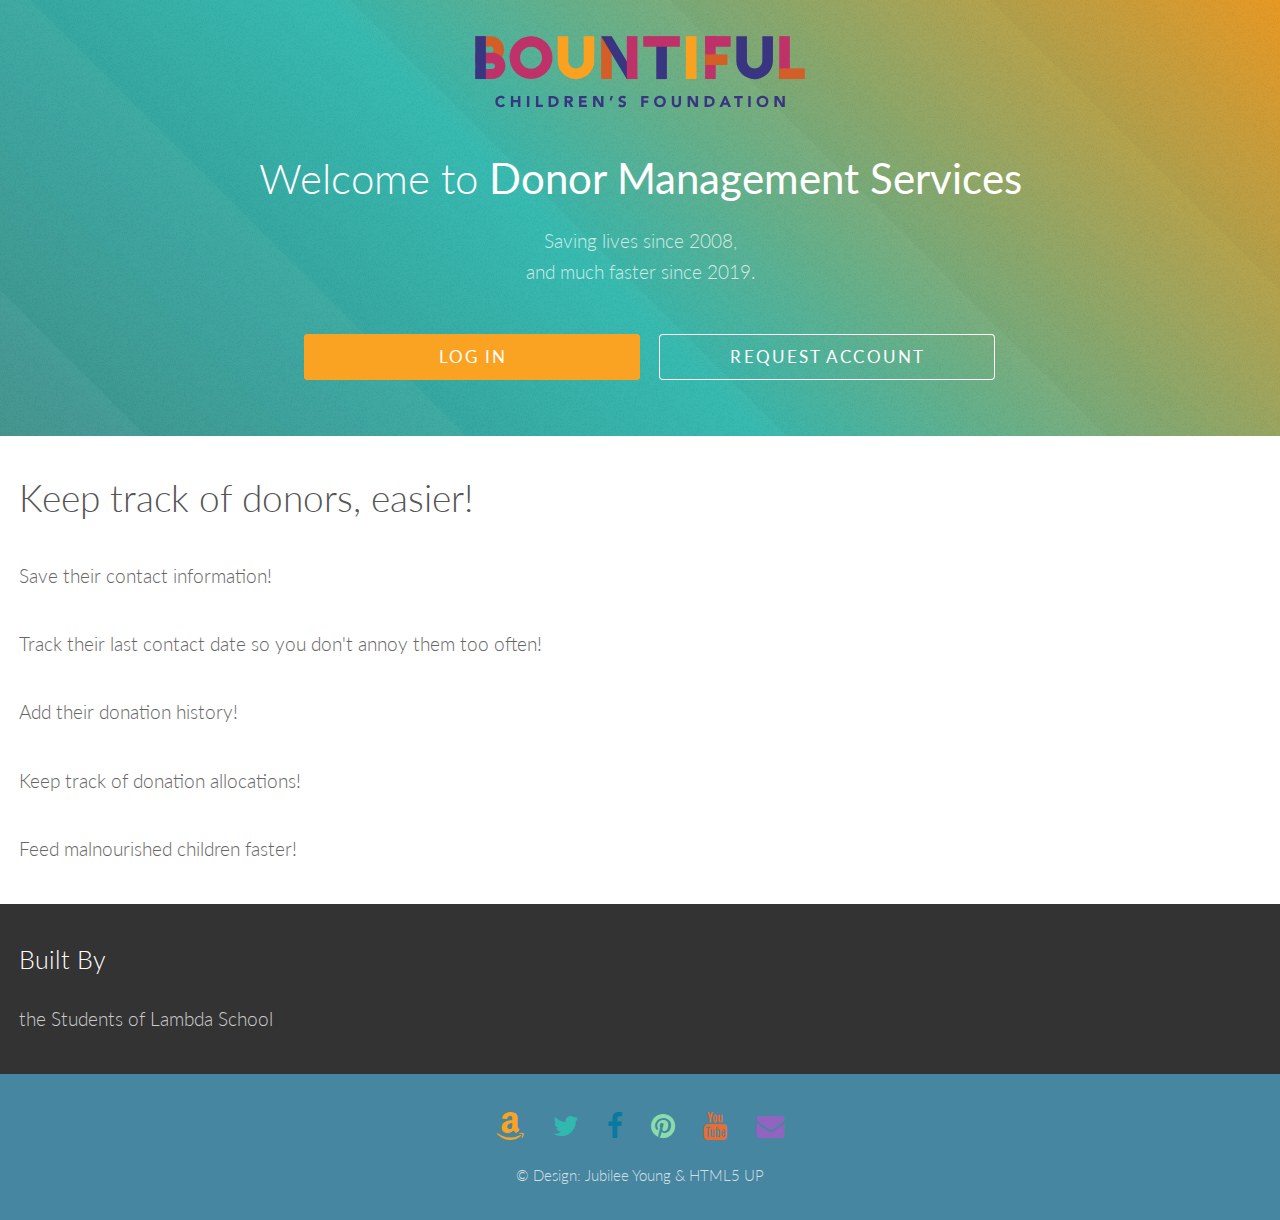
==== commit 2466513c: "Compass piece built, needs menu to pop out." ====
--- a/index.html
+++ b/index.html
@@ -27,8 +27,8 @@
 	</head>
 	<body class="is-preload">
 
-    <nav id="compassbar">
-      <a href="#" id="compasslink"><i id="compassicon" class="major icon fa-compass"></i></a>
+    <nav id="compass-bar">
+      <a href="#" id="compass-link"><i id="compass-icon" class="major icon fa-compass"></i></a>
     </nav>
     <!-- <header><img src="bcfassets/Bountiful-logo.png" /></header> -->
 		<!-- Header -->
@@ -167,6 +167,7 @@
 					</ul>
 				</div>
 			</section>
+
       <section>
       <!-- <ul class="actions special">
         <li><a href="login.html" class="button wide primary">Log In</a></li>
@@ -188,7 +189,24 @@
 -->
 
 		<!-- One -->
-			<section id="one" class="main style1">
+    <section id="one" class="main style1">
+      <div class="container">
+      <h2>Keep track of donors, easier!</h2>
+      <p>Save their contact information!</p>
+      <p>Track their last contact date so you don't annoy them too often!</p>
+      <p>Add their donation history!</p>
+      <p>Keep track of donation allocations!</p>
+      <p>Feed malnourished children faster!</p>
+    </div>
+    </section>
+    <section id="two" class="main style2">
+      <div class="container">
+      <h3>Built By</h3>
+      <p>the Students of Lambda School</p>
+    </div>
+    </section>
+  </section>
+			<!-- <section id="one" class="main style1">
 				<div class="container">
 					<div class="row gtr-150">
 						<div class="col-6 col-12-medium">
@@ -203,10 +221,10 @@
 						</div>
 					</div>
 				</div>
-			</section>
+			</section> -->
 
 		<!-- Two -->
-			<section id="two" class="main style2">
+			<!-- <section id="two" class="main style2">
 				<div class="container">
 					<div class="row gtr-150">
 						<div class="col-6 col-12-medium">
@@ -230,7 +248,7 @@
 						</div>
 					</div>
 				</div>
-			</section>
+			</section> -->
 
 		<!-- Three -->
 			<!-- <section id="three" class="main style1 special">
@@ -626,6 +644,7 @@
 			<script src="assets/js/breakpoints.min.js"></script>
 			<script src="assets/js/util.js"></script>
 			<script src="assets/js/main.js"></script>
+      <script src="assets/js/compass.js"></script>
 
 	</body>
 </html>
--- a/assets/css/main.css
+++ b/assets/css/main.css
@@ -6394,8 +6394,8 @@
 
 .container {
   margin: 0 auto;
-  max-width: calc(100% - 4em);
-  width: 60em;
+  max-width: 90em;
+  width: 100%;
 }
 .container.xsmall {
   width: 15em;
@@ -7158,7 +7158,7 @@
   margin: 0 0 1em 0;
 }
 
-#compassbar {
+#compass-bar {
   padding: 20px;
   text-align: right;
   position: fixed;
@@ -7166,10 +7166,9 @@
   width: 100%;
   max-width: 100%;
 }
-#compassbar #compassicon {
+#compass-bar #compass-icon {
   color: #faa322;
 }
-
 @media (min-width: 900px) {
   body, input, select, textarea {
     font-size: 13pt;
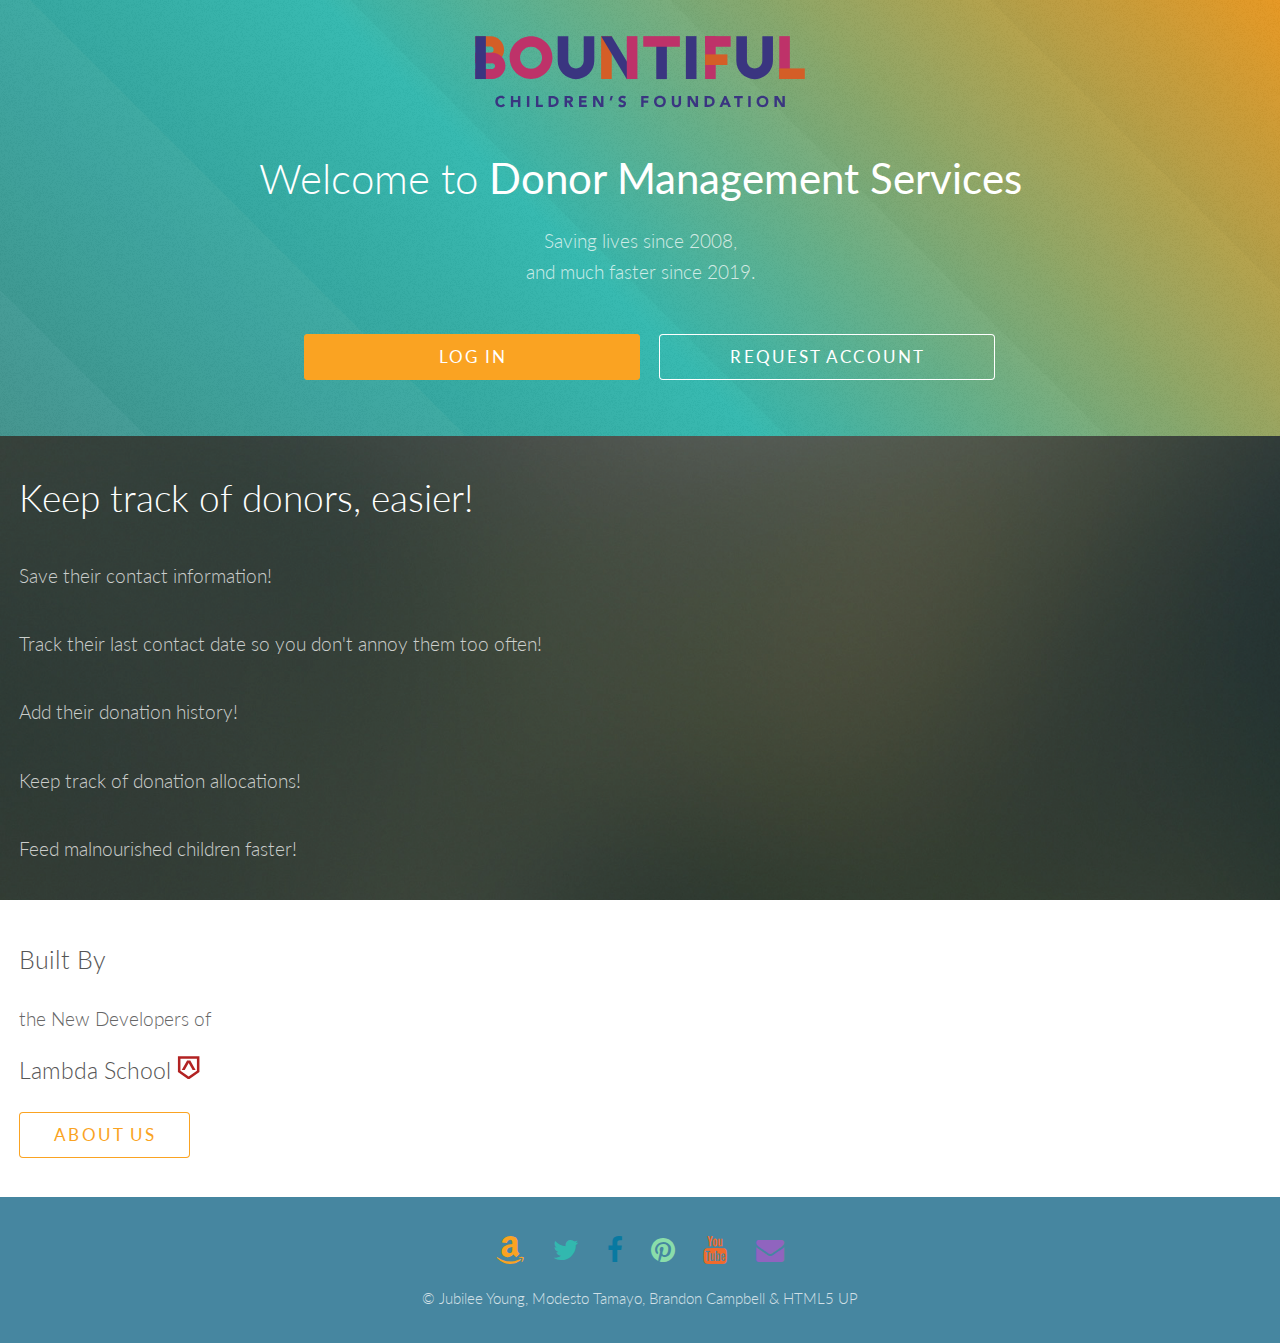
==== commit d270dd8d: "Compass bugfixed, terse about page drafted." ====
--- a/index.html
+++ b/index.html
@@ -29,6 +29,11 @@
 
     <nav id="compass-bar">
       <a href="#" id="compass-link"><i id="compass-icon" class="major icon fa-compass"></i></a>
+      <div id="nav-panel" class="invisible">
+        <a href="login.html" class="button nav-button primary">Log In</a>
+        <a href="#" class="button nav-button">Sign Up</a>
+        <a href="about.html" class="button nav-button">About Us</a>
+      </div>
     </nav>
     <!-- <header><img src="bcfassets/Bountiful-logo.png" /></header> -->
 		<!-- Header -->
@@ -41,7 +46,7 @@
           .st2{fill:#BE3269;}
           .st3{fill:#D45E27;}
           .st4{fill:#D45E27;}
-          .st5{fill:#FAA21F;}
+          .st5{fill:#3A3580;}
           </style>
           <g>
           <g>
@@ -189,7 +194,7 @@
 -->
 
 		<!-- One -->
-    <section id="one" class="main style1">
+    <section id="one" class="main style2">
       <div class="container">
       <h2>Keep track of donors, easier!</h2>
       <p>Save their contact information!</p>
@@ -199,10 +204,13 @@
       <p>Feed malnourished children faster!</p>
     </div>
     </section>
-    <section id="two" class="main style2">
-      <div class="container">
+    <section id="two" class="main style1">
+      <div class="container wordbox">
       <h3>Built By</h3>
-      <p>the Students of Lambda School</p>
+      <p>the New Developers of</p>
+      <h4>Lambda School <svg class="d-block" width="1em" viewbox="75 80 177 180" xmlns="http://www.w3.org/2000/svg" focusable="false"><title>Lambda</title><path d="M151.48572955 113.62307213l-40.54266566 72.53066485h22.85333277l29.78266592-53.83333199 29.78266592 53.83333199h22.85333276l-40.54266565-72.53066485z" fill="#B22222" /><path d="M163.37039592 235.8932024l-62.28666511-44.23333222v-90.92399773h125.02666354v90.62799773zM81.95573128 82.19853958V201.2265366l81.41466464 57.85866522 81.83199795-58.15466521V82.19853958z" fill="#B22222" /></svg></h4>
+      <a href="about.html" class="button nav-button">About Us</a>
+
     </div>
     </section>
   </section>
@@ -584,7 +592,8 @@
 								</div>
 								<div class="col-12">
 									<ul class="actions">
-										<li><input type="submit" value="Send Message" class="primary" /></li>
+										<li><input tBuilt By
+the Students of Lambda Schoolype="submit" value="Send Message" class="primary" /></li>
 										<li><input type="reset" value="Reset" /></li>
 									</ul>
 								</div>
@@ -633,16 +642,16 @@
 					<li><a href="#" class="icon style3 alt fa-envelope"><span class="label">Email</span></a></li>
 				</ul>
 				<ul class="copyright">
-					<li>&copy; Design: Jubilee Young & <a href="http://html5up.net">HTML5 UP</a></li>
+					<li>&copy; Jubilee Young, Modesto Tamayo, Brandon Campbell & <a href="http://html5up.net">HTML5 UP</a></li>
 				</ul>
 			</section>
 
 		<!-- Scripts -->
-			<script src="assets/js/jquery.min.js"></script>
-			<script src="assets/js/jquery.scrolly.min.js"></script>
-			<script src="assets/js/browser.min.js"></script>
-			<script src="assets/js/breakpoints.min.js"></script>
-			<script src="assets/js/util.js"></script>
+			<!-- <script src="assets/js/jquery.min.js"></script> -->
+			<!-- <script src="assets/js/jquery.scrolly.min.js"></script> -->
+			<!-- <script src="assets/js/browser.min.js"></script> -->
+			<!-- <script src="assets/js/breakpoints.min.js"></script> -->
+			<!-- <script src="assets/js/util.js"></script> -->
 			<script src="assets/js/main.js"></script>
       <script src="assets/js/compass.js"></script>
 
--- a/assets/css/main.css
+++ b/assets/css/main.css
@@ -5921,6 +5921,7 @@
 button:active,
 .button:active {
   background-color: rgba(144, 144, 144, 0.2);
+  border: 1px inset rgba(144, 144, 144, 0.5);
 }
 input[type=submit].icon:before,
 input[type=reset].icon:before,
@@ -5956,6 +5957,38 @@
 button.wide,
 .button.wide {
   min-width: 20em;
+}
+@media (max-width: 350px) {
+  input[type=submit].wide,
+input[type=reset].wide,
+input[type=button].wide,
+button.wide,
+.button.wide {
+    min-width: 17em;
+  }
+}
+input[type=submit].nav-button,
+input[type=reset].nav-button,
+input[type=button].nav-button,
+button.nav-button,
+.button.nav-button {
+  box-shadow: inset 0 0 0 1px #faa322;
+}
+input[type=submit].nav-button:hover,
+input[type=reset].nav-button:hover,
+input[type=button].nav-button:hover,
+button.nav-button:hover,
+.button.nav-button:hover {
+  background-color: rgba(255, 255, 255, 0.125);
+  box-shadow: inset 0 0 5px 1px #faa322;
+}
+input[type=submit].nav-button:active,
+input[type=reset].nav-button:active,
+input[type=button].nav-button:active,
+button.nav-button:active,
+.button.nav-button:active {
+  background-color: rgba(255, 255, 255, 0.25);
+  border: 1px inset #f2b65d;
 }
 input[type=submit].primary,
 input[type=reset].primary,
@@ -5979,6 +6012,7 @@
 button.primary:active,
 .button.primary:active {
   background-color: #484848;
+  border: 2px inset #f2b65d;
 }
 input[type=submit].disabled, input[type=submit]:disabled,
 input[type=reset].disabled,
@@ -6002,10 +6036,10 @@
   background-position: top left, center center, center center;
   background-size: auto, cover, cover;
   overflow: hidden;
+  overflow-x: hidden;
   position: relative;
   text-align: center;
   max-width: 100%;
-  object-fit: fill;
 }
 #header a {
   border-bottom-color: rgba(255, 255, 255, 0.5);
@@ -6093,10 +6127,10 @@
   padding-left: 0;
 }
 #header .inner {
-  -moz-transition: -moz-transform 1.5s ease, opacity 2s ease;
-  -webkit-transition: -webkit-transform 1.5s ease, opacity 2s ease;
-  -ms-transition: -ms-transform 1.5s ease, opacity 2s ease;
-  transition: transform 1.5s ease, opacity 2s ease;
+  -moz-transition: -moz-transform 0.75s ease, opacity 1s ease;
+  -webkit-transition: -webkit-transform 0.75s ease, opacity 1s ease;
+  -ms-transition: -ms-transform 0.75s ease, opacity 1s ease;
+  transition: transform 0.75s ease, opacity 1s ease;
   -moz-transition-delay: 0.25s;
   -webkit-transition-delay: 0.25s;
   -ms-transition-delay: 0.25s;
@@ -6110,14 +6144,14 @@
   z-index: 1;
 }
 #header .inner .actions {
-  -moz-transition: -moz-transform 1.25s ease;
-  -webkit-transition: -webkit-transform 1.25s ease;
-  -ms-transition: -ms-transform 1.25s ease;
-  transition: transform 1.25s ease;
-  -moz-transition-delay: 1s;
-  -webkit-transition-delay: 1s;
-  -ms-transition-delay: 1s;
-  transition-delay: 1s;
+  -moz-transition: -moz-transform 0.6s ease;
+  -webkit-transition: -webkit-transform 0.6s ease;
+  -ms-transition: -ms-transform 0.6s ease;
+  transition: transform 0.6s ease;
+  -moz-transition-delay: 0.5s;
+  -webkit-transition-delay: 0.5s;
+  -ms-transition-delay: 0.5s;
+  transition-delay: 0.5s;
   -moz-transform: translateY(0);
   -webkit-transform: translateY(0);
   -ms-transform: translateY(0);
@@ -6125,11 +6159,12 @@
   opacity: 1;
 }
 #header:after {
-  -moz-transition: opacity 1s ease;
-  -webkit-transition: opacity 1s ease;
-  -ms-transition: opacity 1s ease;
-  transition: opacity 1s ease;
+  -moz-transition: opacity 0.5s ease;
+  -webkit-transition: opacity 0.5s ease;
+  -ms-transition: opacity 0.5s ease;
+  transition: opacity 0.5s ease;
   background-image: linear-gradient(45deg, #32b8af, #316c68);
+  overflow: hidden;
   content: "";
   height: 100%;
   left: 0;
@@ -6138,7 +6173,7 @@
   top: 0;
   width: 100%;
 }
-#header .button.primary {
+#header .button.primary.wide {
   -moz-animation: none !important;
   -webkit-animation: none !important;
   -ms-animation: none !important;
@@ -6302,6 +6337,11 @@
   max-width: 100%;
   margin-bottom: 1em;
   width: 336px;
+}
+@media (max-width: 350px) {
+  .bcflogo {
+    width: 224px;
+  }
 }
 
 ul {
@@ -6393,27 +6433,13 @@
 }
 
 .container {
-  margin: 0 auto;
+  margin: 0 auto 2em;
   max-width: 90em;
   width: 100%;
 }
-.container.xsmall {
-  width: 15em;
-}
-.container.small {
-  width: 30em;
-}
-.container.medium {
-  width: 45em;
-}
-.container.large {
-  width: 75em;
-}
-.container.xlarge {
-  width: 90em;
-}
-.container.max {
-  width: 100%;
+
+.wordbox p {
+  margin-bottom: 1em;
 }
 
 /* Row */
@@ -7125,10 +7151,6 @@
   color: #ffffff;
 }
 
-html, body {
-  min-width: 320px;
-}
-
 /* Main */
 .main {
   padding: 2em 1em 0.1em 1em;
@@ -7159,15 +7181,75 @@
 }
 
 #compass-bar {
-  padding: 20px;
   text-align: right;
   position: fixed;
-  top: 0;
+  top: 1em;
+  right: 1em;
+  width: 15em;
+}
+#compass-bar #nav-panel {
+  display: -moz-flex;
+  display: -webkit-flex;
+  display: -ms-flex;
+  display: flex;
+  -moz-flex-direction: column;
+  -webkit-flex-direction: column;
+  -ms-flex-direction: column;
+  flex-direction: column;
+  position: absolute;
+  height: 50em;
   width: 100%;
-  max-width: 100%;
+}
+#compass-bar .nav-button {
+  width: 100%;
 }
 #compass-bar #compass-icon {
   color: #faa322;
+}
+#compass-bar #compass-icon:hover {
+  -webkit-animation: spin 1.5s linear infinite;
+  animation: spin 1.5s linear infinite;
+}
+
+.invisible {
+  visibility: hidden;
+}
+
+@-webkit-keyframes spin {
+  0% {
+    -webkit-transform: rotate(0deg);
+    /* Chrome, Opera 15+, Safari 3.1+ */
+    -ms-transform: rotate(0deg);
+    /* IE 9 */
+    transform: rotate(0deg);
+    /* Firefox 16+, IE 10+, Opera */
+  }
+  100% {
+    -webkit-transform: rotate(360deg);
+    /* Chrome, Opera 15+, Safari 3.1+ */
+    -ms-transform: rotate(360deg);
+    /* IE 9 */
+    transform: rotate(360deg);
+    /* Firefox 16+, IE 10+, Opera */
+  }
+}
+@keyframes spin {
+  0% {
+    -webkit-transform: rotate(0deg);
+    /* Chrome, Opera 15+, Safari 3.1+ */
+    -ms-transform: rotate(0deg);
+    /* IE 9 */
+    transform: rotate(0deg);
+    /* Firefox 16+, IE 10+, Opera */
+  }
+  100% {
+    -webkit-transform: rotate(360deg);
+    /* Chrome, Opera 15+, Safari 3.1+ */
+    -ms-transform: rotate(360deg);
+    /* IE 9 */
+    transform: rotate(360deg);
+    /* Firefox 16+, IE 10+, Opera */
+  }
 }
 @media (min-width: 900px) {
   body, input, select, textarea {
@@ -7240,8 +7322,11 @@
 @media (min-width: 1800px) {
   /* Basic */
   body, input, select, textarea {
-    font-size: 15pt;
+    font-size: 16pt;
   }
 }
+.facepic {
+  width: 20em;
+}
 
 /*# sourceMappingURL=main.css.map */
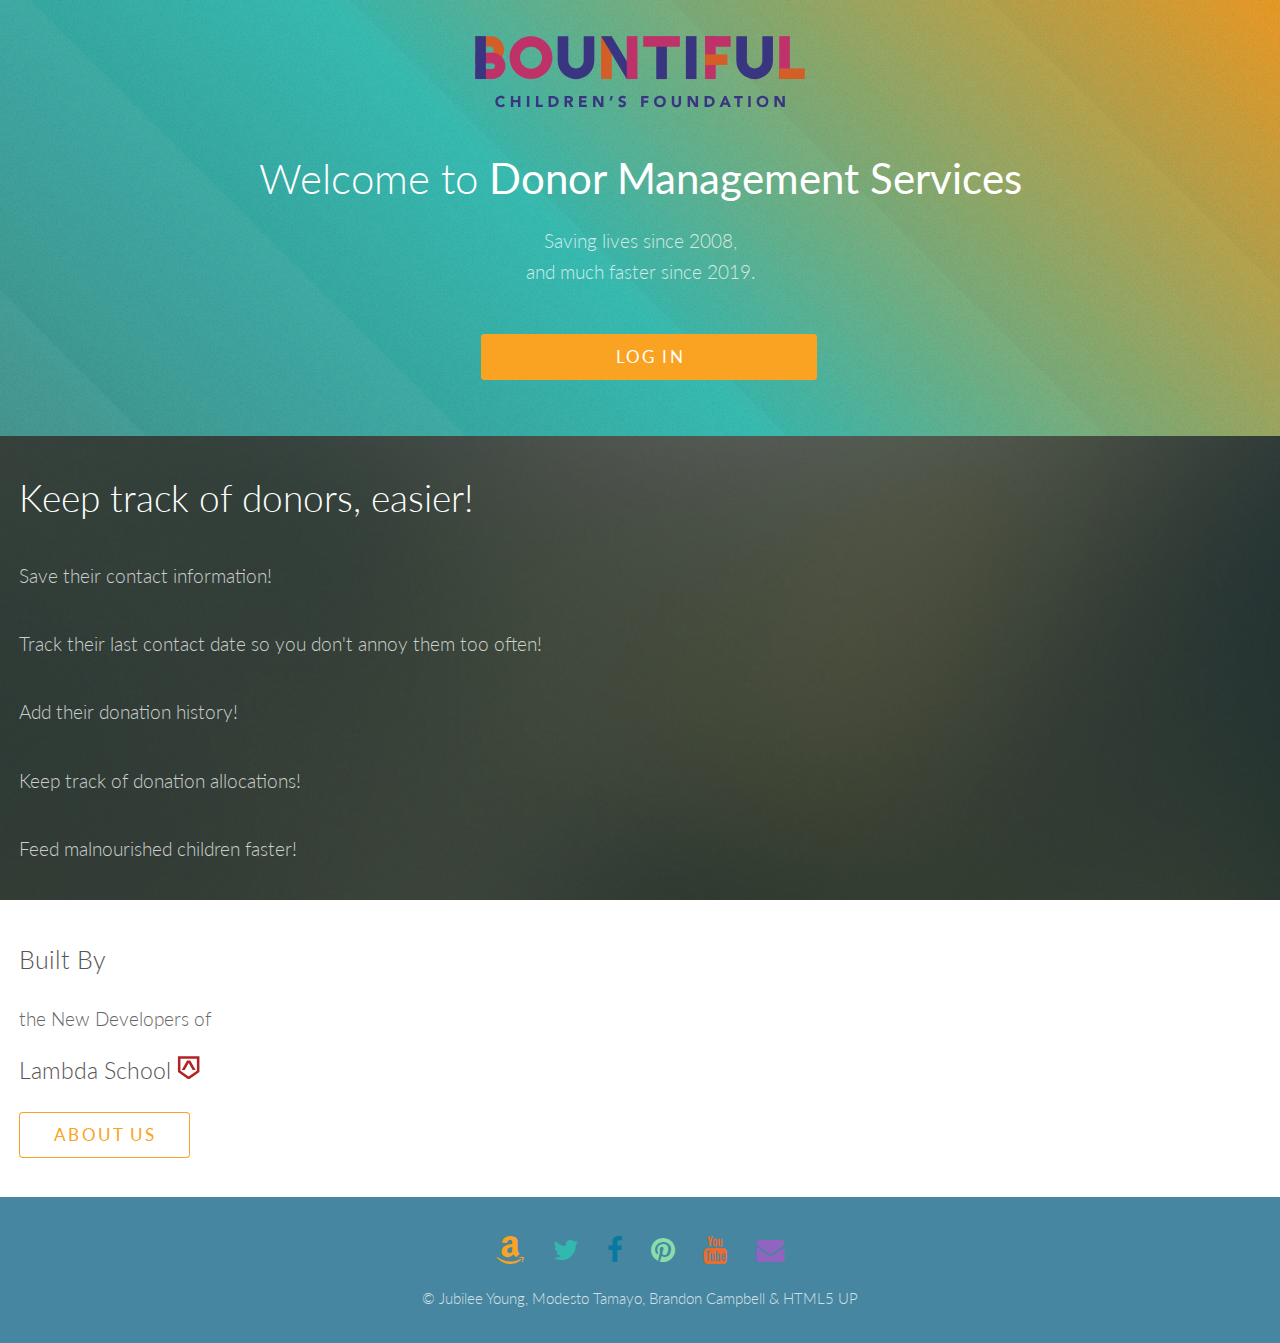
==== commit d5fedda4: "Merge pull request #3 from donor-management-bw-1902/workingjubilee" ====
--- a/index.html
+++ b/index.html
@@ -30,8 +30,8 @@
     <nav id="compass-bar">
       <a href="#" id="compass-link"><i id="compass-icon" class="major icon fa-compass"></i></a>
       <div id="nav-panel" class="invisible">
-        <a href="login.html" class="button nav-button primary">Log In</a>
-        <a href="#" class="button nav-button">Sign Up</a>
+        <a href="https://donor-management.netlify.com/" class="button nav-button primary">Log In</a>
+        <!-- <a href="#" class="button nav-button">Sign Up</a> -->
         <a href="about.html" class="button nav-button">About Us</a>
       </div>
     </nav>
@@ -166,8 +166,8 @@
 					and much faster since 2019.</p>
           <ul class="actions special">
             <li></li>
-            <li><a href="login.html" class="button wide primary">Log In</a></li>
-						<li><a href="login.html" class="button wide">Request Account</a></li>
+            <li><a href="https://donor-management.netlify.com/" class="button wide primary">Log In</a></li>
+						<!-- <li><a href="login.html" class="button wide">Request Account</a></li> -->
             <!-- <li><a href="#" class="button wide">More Info</a></li> -->
 					</ul>
 				</div>
@@ -214,422 +214,6 @@
     </div>
     </section>
   </section>
-			<!-- <section id="one" class="main style1">
-				<div class="container">
-					<div class="row gtr-150">
-						<div class="col-6 col-12-medium">
-							<header class="major">
-								<h2>Lorem ipsum dolor adipiscing<br />
-								amet dolor consequat</h2>
-							</header>
-							<p>Adipiscing a commodo ante nunc accumsan et interdum mi ante adipiscing. A nunc lobortis non nisl amet vis sed volutpat aclacus nascetur ac non. Lorem curae et ante amet sapien sed tempus adipiscing id accumsan.</p>
-						</div>
-						<div class="col-6 col-12-medium imp-medium">
-							<span class="image fit"><img src="images/pic01.jpg" alt="" /></span>
-						</div>
-					</div>
-				</div>
-			</section> -->
-
-		<!-- Two -->
-			<!-- <section id="two" class="main style2">
-				<div class="container">
-					<div class="row gtr-150">
-						<div class="col-6 col-12-medium">
-							<ul class="major-icons">
-								<li><span class="icon style1 major fa-code"></span></li>
-								<li><span class="icon style2 major fa-bolt"></span></li>
-								<li><span class="icon style3 major fa-camera-retro"></span></li>
-								<li><span class="icon style4 major fa-cog"></span></li>
-								<li><span class="icon style5 major fa-desktop"></span></li>
-								<li><span class="icon style6 major fa-calendar"></span></li>
-							</ul>
-						</div>
-						<div class="col-6 col-12-medium">
-							<header class="major">
-								<h2>Lorem ipsum dolor adipiscing<br />
-								amet dolor consequat</h2>
-							</header>
-							<p>Adipiscing a commodo ante nunc accumsan interdum mi ante adipiscing. A nunc lobortis non nisl amet vis volutpat aclacus nascetur ac non. Lorem curae eu ante amet sapien in tempus ac. Adipiscing id accumsan adipiscing ipsum.</p>
-							<p>Blandit faucibus proin. Ac aliquam integer adipiscing enim non praesent vis commodo nunc phasellus cubilia ac risus accumsan. Accumsan blandit. Lobortis phasellus non lobortis dit varius mi varius accumsan lobortis. Blandit ante aliquam lacinia lorem lobortis semper morbi col faucibus vitae integer placerat accumsan orci eu mi odio tempus adipiscing adipiscing adipiscing curae consequat feugiat etiam dolore.</p>
-							<p>Adipiscing a commodo ante nunc accumsan interdum mi ante adipiscing. A nunc lobortis non nisl amet vis volutpat aclacus nascetur ac non. Lorem curae eu ante amet sapien in tempus ac. Adipiscing id accumsan adipiscing ipsum.</p>
-						</div>
-					</div>
-				</div>
-			</section> -->
-
-		<!-- Three -->
-			<!-- <section id="three" class="main style1 special">
-				<div class="container">
-					<header class="major">
-						<h2>Adipiscing amet consequat</h2>
-					</header>
-					<p>Ante nunc accumsan et aclacus nascetur ac ante amet sapien sed.</p>
-					<div class="row gtr-150">
-						<div class="col-4 col-12-medium">
-							<span class="image fit"><img src="images/pic02.jpg" alt="" /></span>
-							<h3>Magna feugiat lorem</h3>
-							<p>Adipiscing a commodo ante nunc magna lorem et interdum mi ante nunc lobortis non amet vis sed volutpat et nascetur.</p>
-							<ul class="actions special">
-								<li><a href="#" class="button">More</a></li>
-							</ul>
-						</div>
-						<div class="col-4 col-12-medium">
-							<span class="image fit"><img src="images/pic03.jpg" alt="" /></span>
-							<h3>Magna feugiat lorem</h3>
-							<p>Adipiscing a commodo ante nunc magna lorem et interdum mi ante nunc lobortis non amet vis sed volutpat et nascetur.</p>
-							<ul class="actions special">
-								<li><a href="#" class="button">More</a></li>
-							</ul>
-						</div>
-						<div class="col-4 col-12-medium">
-							<span class="image fit"><img src="images/pic04.jpg" alt="" /></span>
-							<h3>Magna feugiat lorem</h3>
-							<p>Adipiscing a commodo ante nunc magna lorem et interdum mi ante nunc lobortis non amet vis sed volutpat et nascetur.</p>
-							<ul class="actions special">
-								<li><a href="#" class="button">More</a></li>
-							</ul>
-						</div>
-					</div>
-				</div>
-			</section> -->
-
-		<!-- Four -->
-			<!-- <section id="four" class="main style2 special">
-				<div class="container">
-					<header class="major">
-						<h2>Ipsum feugiat consequat?</h2>
-					</header>
-					<p>Sed lacus nascetur ac ante amet sapien.</p>
-					<ul class="actions special">
-						<li><a href="#" class="button wide primary">Sign Up</a></li>
-						<li><a href="#" class="button wide">Learn More</a></li>
-					</ul>
-				</div>
-			</section> -->
-
-		<!-- Five -->
-		<!--
-			<section id="five" class="main style1">
-				<div class="container">
-					<header class="major special">
-						<h2>Elements</h2>
-					</header>
-
-					<section>
-						<h4>Text</h4>
-						<p>This is <b>bold</b> and this is <strong>strong</strong>. This is <i>italic</i> and this is <em>emphasized</em>.
-						This is <sup>superscript</sup> text and this is <sub>subscript</sub> text.
-						This is <u>underlined</u> and this is code: <code>for (;;) { ... }</code>. Finally, <a href="#">this is a link</a>.</p>
-						<hr />
-						<header>
-							<h4>Heading with a Subtitle</h4>
-							<p>Lorem ipsum dolor sit amet nullam id egestas urna aliquam</p>
-						</header>
-						<p>Nunc lacinia ante nunc ac lobortis. Interdum adipiscing gravida odio porttitor sem non mi integer non faucibus ornare mi ut ante amet placerat aliquet. Volutpat eu sed ante lacinia sapien lorem accumsan varius montes viverra nibh in adipiscing blandit tempus accumsan.</p>
-						<header>
-							<h5>Heading with a Subtitle</h5>
-							<p>Lorem ipsum dolor sit amet nullam id egestas urna aliquam</p>
-						</header>
-						<p>Nunc lacinia ante nunc ac lobortis. Interdum adipiscing gravida odio porttitor sem non mi integer non faucibus ornare mi ut ante amet placerat aliquet. Volutpat eu sed ante lacinia sapien lorem accumsan varius montes viverra nibh in adipiscing blandit tempus accumsan.</p>
-						<hr />
-						<h2>Heading Level 2</h2>
-						<h3>Heading Level 3</h3>
-						<h4>Heading Level 4</h4>
-						<h5>Heading Level 5</h5>
-						<h6>Heading Level 6</h6>
-						<hr />
-						<h5>Blockquote</h5>
-						<blockquote>Fringilla nisl. Donec accumsan interdum nisi, quis tincidunt felis sagittis eget tempus euismod. Vestibulum ante ipsum primis in faucibus vestibulum. Blandit adipiscing eu felis iaculis volutpat ac adipiscing accumsan faucibus. Vestibulum ante ipsum primis in faucibus lorem ipsum dolor sit amet nullam adipiscing eu felis.</blockquote>
-						<h5>Preformatted</h5>
-						<pre><code>i = 0;
-
-while (!deck.isInOrder()) {
-print 'Iteration ' + i;
-deck.shuffle();
-i++;
-}
-
-print 'It took ' + i + ' iterations to sort the deck.';</code></pre>
-					</section>
-
-					<section>
-						<h4>Lists</h4>
-						<div class="row">
-							<div class="col-6 col-12-medium">
-								<h5>Unordered</h5>
-								<ul>
-									<li>Dolor pulvinar etiam.</li>
-									<li>Sagittis adipiscing.</li>
-									<li>Felis enim feugiat.</li>
-								</ul>
-								<h5>Alternate</h5>
-								<ul class="alt">
-									<li>Dolor pulvinar etiam.</li>
-									<li>Sagittis adipiscing.</li>
-									<li>Felis enim feugiat.</li>
-								</ul>
-							</div>
-							<div class="col-6 col-12-medium">
-								<h5>Ordered</h5>
-								<ol>
-									<li>Dolor pulvinar etiam.</li>
-									<li>Etiam vel felis viverra.</li>
-									<li>Felis enim feugiat.</li>
-									<li>Dolor pulvinar etiam.</li>
-									<li>Etiam vel felis lorem.</li>
-									<li>Felis enim et feugiat.</li>
-								</ol>
-								<h5>Icons</h5>
-								<ul class="icons">
-									<li><a href="#" class="icon fa-twitter"><span class="label">Twitter</span></a></li>
-									<li><a href="#" class="icon fa-facebook"><span class="label">Facebook</span></a></li>
-									<li><a href="#" class="icon fa-instagram"><span class="label">Instagram</span></a></li>
-									<li><a href="#" class="icon fa-github"><span class="label">Github</span></a></li>
-								</ul>
-							</div>
-						</div>
-						<h5>Actions</h5>
-						<div class="row">
-							<div class="col-6 col-12-medium">
-								<ul class="actions">
-									<li><a href="#" class="button primary">Default</a></li>
-									<li><a href="#" class="button">Default</a></li>
-								</ul>
-								<ul class="actions small">
-									<li><a href="#" class="button primary small">Small</a></li>
-									<li><a href="#" class="button small">Small</a></li>
-								</ul>
-								<ul class="actions stacked">
-									<li><a href="#" class="button primary">Default</a></li>
-									<li><a href="#" class="button">Default</a></li>
-								</ul>
-								<ul class="actions stacked">
-									<li><a href="#" class="button primary small">Small</a></li>
-									<li><a href="#" class="button small">Small</a></li>
-								</ul>
-							</div>
-							<div class="col-6 col-12-medium">
-								<ul class="actions stacked">
-									<li><a href="#" class="button primary fit">Default</a></li>
-									<li><a href="#" class="button fit">Default</a></li>
-								</ul>
-								<ul class="actions stacked">
-									<li><a href="#" class="button primary small fit">Small</a></li>
-									<li><a href="#" class="button small fit">Small</a></li>
-								</ul>
-							</div>
-						</div>
-					</section>
-
-					<section>
-						<h4>Table</h4>
-						<h5>Default</h5>
-						<div class="table-wrapper">
-							<table>
-								<thead>
-									<tr>
-										<th>Name</th>
-										<th>Description</th>
-										<th>Price</th>
-									</tr>
-								</thead>
-								<tbody>
-									<tr>
-										<td>Item One</td>
-										<td>Ante turpis integer aliquet porttitor.</td>
-										<td>29.99</td>
-									</tr>
-									<tr>
-										<td>Item Two</td>
-										<td>Vis ac commodo adipiscing arcu aliquet.</td>
-										<td>19.99</td>
-									</tr>
-									<tr>
-										<td>Item Three</td>
-										<td> Morbi faucibus arcu accumsan lorem.</td>
-										<td>29.99</td>
-									</tr>
-									<tr>
-										<td>Item Four</td>
-										<td>Vitae integer tempus condimentum.</td>
-										<td>19.99</td>
-									</tr>
-									<tr>
-										<td>Item Five</td>
-										<td>Ante turpis integer aliquet porttitor.</td>
-										<td>29.99</td>
-									</tr>
-								</tbody>
-								<tfoot>
-									<tr>
-										<td colspan="2"></td>
-										<td>100.00</td>
-									</tr>
-								</tfoot>
-							</table>
-						</div>
-
-						<h5>Alternate</h5>
-						<div class="table-wrapper">
-							<table class="alt">
-								<thead>
-									<tr>
-										<th>Name</th>
-										<th>Description</th>
-										<th>Price</th>
-									</tr>
-								</thead>
-								<tbody>
-									<tr>
-										<td>Item One</td>
-										<td>Ante turpis integer aliquet porttitor.</td>
-										<td>29.99</td>
-									</tr>
-									<tr>
-										<td>Item Two</td>
-										<td>Vis ac commodo adipiscing arcu aliquet.</td>
-										<td>19.99</td>
-									</tr>
-									<tr>
-										<td>Item Three</td>
-										<td> Morbi faucibus arcu accumsan lorem.</td>
-										<td>29.99</td>
-									</tr>
-									<tr>
-										<td>Item Four</td>
-										<td>Vitae integer tempus condimentum.</td>
-										<td>19.99</td>
-									</tr>
-									<tr>
-										<td>Item Five</td>
-										<td>Ante turpis integer aliquet porttitor.</td>
-										<td>29.99</td>
-									</tr>
-								</tbody>
-								<tfoot>
-									<tr>
-										<td colspan="2"></td>
-										<td>100.00</td>
-									</tr>
-								</tfoot>
-							</table>
-						</div>
-					</section>
-
-					<section>
-						<h4>Buttons</h4>
-						<ul class="actions">
-							<li><a href="#" class="button primary">Primary</a></li>
-							<li><a href="#" class="button">Default</a></li>
-						</ul>
-						<ul class="actions">
-							<li><a href="#" class="button large">Large</a></li>
-							<li><a href="#" class="button">Default</a></li>
-							<li><a href="#" class="button small">Small</a></li>
-						</ul>
-						<ul class="actions fit">
-							<li><a href="#" class="button fit">Fit</a></li>
-							<li><a href="#" class="button primary fit">Fit</a></li>
-							<li><a href="#" class="button fit">Fit</a></li>
-						</ul>
-						<ul class="actions fit small">
-							<li><a href="#" class="button primary fit small">Fit + Small</a></li>
-							<li><a href="#" class="button fit small">Fit + Small</a></li>
-							<li><a href="#" class="button primary fit small">Fit + Small</a></li>
-						</ul>
-						<ul class="actions">
-							<li><a href="#" class="button primary icon fa-download">Icon</a></li>
-							<li><a href="#" class="button icon fa-download">Icon</a></li>
-						</ul>
-						<ul class="actions">
-							<li><span class="button primary disabled">Disabled</span></li>
-							<li><span class="button disabled">Disabled</span></li>
-						</ul>
-					</section>
-
-					<section>
-						<h4>Form</h4>
-						<form method="post" action="#">
-							<div class="row gtr-uniform gtr-50">
-								<div class="col-6 col-12-xsmall">
-									<input type="text" name="demo-name" id="demo-name" value="" placeholder="Name" />
-								</div>
-								<div class="col-6 col-12-xsmall">
-									<input type="email" name="demo-email" id="demo-email" value="" placeholder="Email" />
-								</div>
-								<div class="col-12">
-									<select name="demo-category" id="demo-category">
-										<option value="">- Category -</option>
-										<option value="1">Manufacturing</option>
-										<option value="1">Shipping</option>
-										<option value="1">Administration</option>
-										<option value="1">Human Resources</option>
-									</select>
-								</div>
-								<div class="col-4 col-12-small">
-									<input type="radio" id="demo-priority-low" name="demo-priority" checked>
-									<label for="demo-priority-low">Low</label>
-								</div>
-								<div class="col-4 col-12-small">
-									<input type="radio" id="demo-priority-normal" name="demo-priority">
-									<label for="demo-priority-normal">Normal</label>
-								</div>
-								<div class="col-4 col-12-small">
-									<input type="radio" id="demo-priority-high" name="demo-priority">
-									<label for="demo-priority-high">High</label>
-								</div>
-								<div class="col-6 col-12-small">
-									<input type="checkbox" id="demo-copy" name="demo-copy">
-									<label for="demo-copy">Email me a copy</label>
-								</div>
-								<div class="col-6 col-12-small">
-									<input type="checkbox" id="demo-human" name="demo-human" checked>
-									<label for="demo-human">Not a robot</label>
-								</div>
-								<div class="col-12">
-									<textarea name="demo-message" id="demo-message" placeholder="Enter your message" rows="6"></textarea>
-								</div>
-								<div class="col-12">
-									<ul class="actions">
-										<li><input tBuilt By
-the Students of Lambda Schoolype="submit" value="Send Message" class="primary" /></li>
-										<li><input type="reset" value="Reset" /></li>
-									</ul>
-								</div>
-							</div>
-						</form>
-					</section>
-
-					<section>
-						<h4>Image</h4>
-						<h5>Fit</h5>
-						<div class="box alt">
-							<div class="row gtr-uniform gtr-50">
-								<div class="col-12"><span class="image fit">Okay,
-
-On mobile, it should look like
-
-<img src="images/pic06.jpg" alt="" /></span></div>
-								<div class="col-4"><span class="image fit"><img src="images/pic02.jpg" alt="" /></span></div>
-								<div class="col-4"><span class="image fit"><img src="images/pic03.jpg" alt="" /></span></div>
-								<div class="col-4"><span class="image fit"><img src="images/pic04.jpg" alt="" /></span></div>
-								<div class="col-4"><span class="image fit"><img src="images/pic03.jpg" alt="" /></span></div>
-								<div class="col-4"><span class="image fit"><img src="images/pic04.jpg" alt="" /></span></div>
-								<div class="col-4"><span class="image fit"><img src="images/pic02.jpg" alt="" /></span></div>
-								<div class="col-4"><span class="image fit"><img src="images/pic04.jpg" alt="" /></span></div>
-								<div class="col-4"><span class="image fit"><img src="images/pic02.jpg" alt="" /></span></div>
-								<div class="col-4"><span class="image fit"><img src="images/pic03.jpg" alt="" /></span></div>
-							</div>
-						</div>
-						<h5>Left &amp; Right</h5>
-						<p><span class="image left"><img src="images/pic05.jpg" alt="" /></span>Fringilla nisl. Donec accumsan interdum nisi, quis tincidunt felis sagittis eget. tempus euismod. Vestibulum ante ipsum primis in faucibus vestibulum. Blandit adipiscing eu felis iaculis volutpat ac adipiscing accumsan eu faucibus. Integer ac pellentesque praesent tincidunt felis sagittis eget. tempus euismod. Vestibulum ante ipsum primis in faucibus vestibulum. Blandit adipiscing eu felis iaculis volutpat ac adipiscing accumsan eu faucibus. Integer ac pellentesque praesent. Donec accumsan interdum nisi, quis tincidunt felis sagittis eget. tempus euismod. Vestibulum ante ipsum primis in faucibus vestibulum. Blandit adipiscing eu felis iaculis volutpat ac adipiscing accumsan eu faucibus. Integer ac pellentesque praesent tincidunt felis sagittis eget. tempus euismod. Vestibulum ante ipsum primis in faucibus vestibulum. Blandit adipiscing eu felis iaculis volutpat ac adipiscing accumsan eu faucibus. Integer ac pellentesque praesent. Blandit adipiscing eu felis iaculis volutpat ac adipiscing accumsan eu faucibus. Integer ac pellentesque praesent tincidunt felis sagittis eget. tempus euismod. Vestibulum ante ipsum primis in faucibus vestibulum. Blandit adipiscing eu felis iaculis volutpat ac adipiscing accumsan eu faucibus. Integer ac pellentesque praesent.</p>
-						<p><span class="image right"><img src="images/pic05.jpg" alt="" /></span>Fringilla nisl. Donec accumsan interdum nisi, quis tincidunt felis sagittis eget. tempus euismod. Vestibulum ante ipsum primis in faucibus vestibulum. Blandit adipiscing eu felis iaculis volutpat ac adipiscing accumsan eu faucibus. Integer ac pellentesque praesent tincidunt felis sagittis eget. tempus euismod. Vestibulum ante ipsum primis in faucibus vestibulum. Blandit adipiscing eu felis iaculis volutpat ac adipiscing accumsan eu faucibus. Integer ac pellentesque praesent. Donec accumsan interdum nisi, quis tincidunt felis sagittis eget. tempus euismod. Vestibulum ante ipsum primis in faucibus vestibulum. Blandit adipiscing eu felis iaculis volutpat ac adipiscing accumsan eu faucibus. Integer ac pellentesque praesent tincidunt felis sagittis eget. tempus euismod. Vestibulum ante ipsum primis in faucibus vestibulum. Blandit adipiscing eu felis iaculis volutpat ac adipiscing accumsan eu faucibus. Integer ac pellentesque praesent. Blandit adipiscing eu felis iaculis volutpat ac adipiscing accumsan eu faucibus. Integer ac pellentesque praesent tincidunt felis sagittis eget. tempus euismod. Vestibulum ante ipsum primis in faucibus vestibulum. Blandit adipiscing eu felis iaculis volutpat ac adipiscing accumsan eu faucibus. Integer ac pellentesque praesent.</p>
-					</section>
-
-				</div>
-			</section>
-		-->
 
 		<!-- Footer -->
 			<section id="footer">
--- a/assets/css/main.css
+++ b/assets/css/main.css
@@ -7197,7 +7197,7 @@
   -ms-flex-direction: column;
   flex-direction: column;
   position: absolute;
-  height: 50em;
+  height: 100%;
   width: 100%;
 }
 #compass-bar .nav-button {
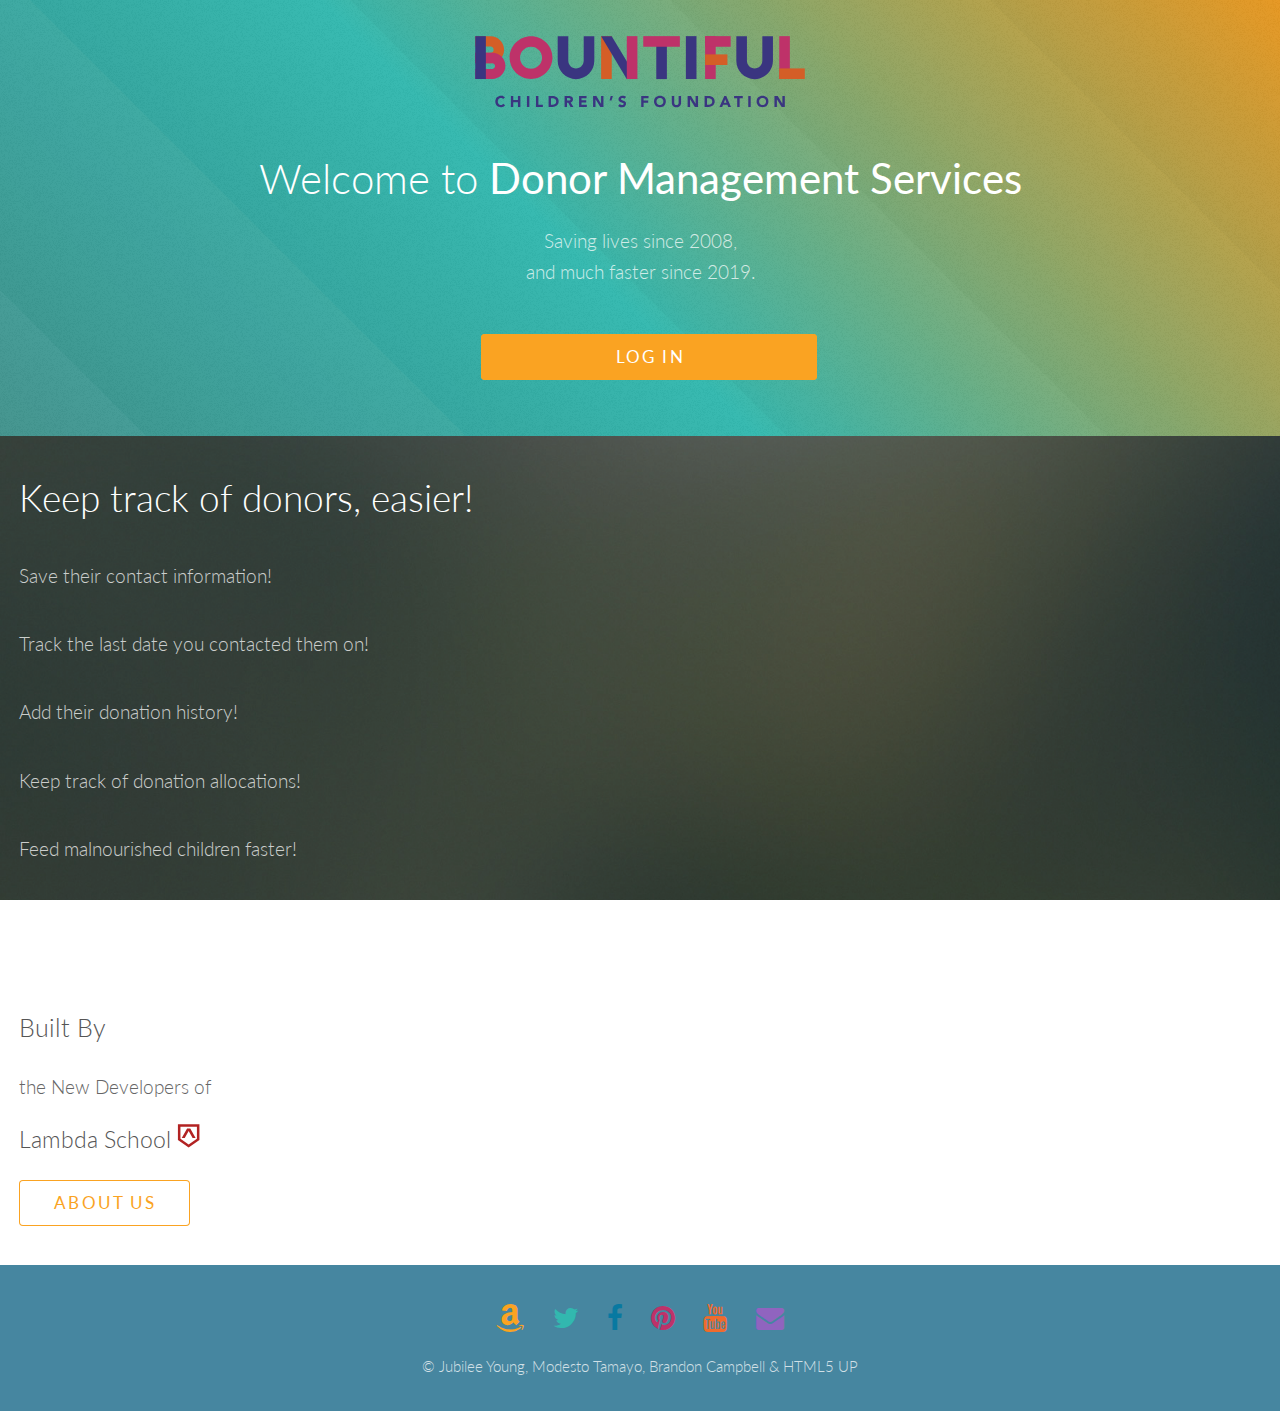
==== commit 4e42a69c: "Post project cleanup." ====
--- a/index.html
+++ b/index.html
@@ -3,17 +3,6 @@
 	Photon by HTML5 UP
 	html5up.net | @ajlkn
 	Free for personal and commercial use under the CCA 3.0 license (html5up.net/license)
--->
-
-<!-- Pitch: A donor management app that allows for donor communication tracking and easy user sign up.
-MVP: Board members can log in and see a list of donors and the time they were last contacted. User can log in and add a donor, their contact info, a list of their past donations, location they allocated their donation to (optional) and update the date and method of last communication.
-
-  WEB UI GOALS (Landing Page):
-  Inform donor services person they are at the right place
-  Inform donor services person they will find their info here
-  Lead donor Services person to login (links to React app)
-  Make sure web page is Fully Responsive
-  Show off a bit?
 -->
 
 <html>
@@ -33,6 +22,8 @@
         <a href="https://donor-management.netlify.com/" class="button nav-button primary">Log In</a>
         <!-- <a href="#" class="button nav-button">Sign Up</a> -->
         <a href="about.html" class="button nav-button">About Us</a>
+        <a href="info.html" class="button nav-button">More Info</a>
+        <!-- <a href="index.html" class="button nav-button">Return</a> -->
       </div>
     </nav>
     <!-- <header><img src="bcfassets/Bountiful-logo.png" /></header> -->
@@ -174,34 +165,18 @@
 			</section>
 
       <section>
-      <!-- <ul class="actions special">
-        <li><a href="login.html" class="button wide primary">Log In</a></li>
-        <li><a href="login.html" class="button wide">Request Account</a></li>
-      </ul>
-    </section> -->
-
-      <!-- "Bountiful Logo
-Cool Splash Starts
-I got what you need.
-[LOGIN]
-[REGISTER]
-[MORE INFO?]
-Cool Splash Ends
-
-On desktop the logo should disappear into the corner maybe?
-oh, exploit the way opacity works, make a navbar and then on desktop, opacity it and right-justify it, and give it a border?
-no wait, that's not what happens. hmmm. set it in the header, and then pop it into the top-right corner from a bar? yeah.
--->
 
 		<!-- One -->
     <section id="one" class="main style2">
       <div class="container">
       <h2>Keep track of donors, easier!</h2>
       <p>Save their contact information!</p>
-      <p>Track their last contact date so you don't annoy them too often!</p>
+      <p>Track the last date you contacted them on!</p>
+
       <p>Add their donation history!</p>
       <p>Keep track of donation allocations!</p>
       <p>Feed malnourished children faster!</p>
+      <p>Contact donors with more EFFICIENT AGILITY.</p>
     </div>
     </section>
     <section id="two" class="main style1">
@@ -231,11 +206,6 @@
 			</section>
 
 		<!-- Scripts -->
-			<!-- <script src="assets/js/jquery.min.js"></script> -->
-			<!-- <script src="assets/js/jquery.scrolly.min.js"></script> -->
-			<!-- <script src="assets/js/browser.min.js"></script> -->
-			<!-- <script src="assets/js/breakpoints.min.js"></script> -->
-			<!-- <script src="assets/js/util.js"></script> -->
 			<script src="assets/js/main.js"></script>
       <script src="assets/js/compass.js"></script>
 
--- a/assets/css/main.css
+++ b/assets/css/main.css
@@ -6879,7 +6879,7 @@
   color: #faa322;
 }
 .icon.style2:before {
-  color: #8addaa;
+  color: #BE3269;
 }
 .icon.style3:before {
   color: #9064bf;
@@ -6912,6 +6912,24 @@
   font-size: 4em;
   line-height: 1em;
 }
+.icon.devteam {
+  text-decoration: none;
+  color: #9064bf;
+  cursor: default;
+  display: inline-block;
+  margin: 0 0 1.5em 0;
+}
+.icon.devteam:before {
+  -moz-osx-font-smoothing: grayscale;
+  -webkit-font-smoothing: antialiased;
+  font-family: FontAwesome;
+  font-style: normal;
+  font-weight: normal;
+  text-transform: none !important;
+}
+.icon.devteam:before {
+  font-size: 2em;
+}
 
 /* Image */
 .image {
@@ -6919,10 +6937,12 @@
   border: 0;
   display: inline-block;
   position: relative;
+  z-index: 0;
 }
 .image img {
   border-radius: 4px;
   display: block;
+  z-index: 0;
 }
 .image.left {
   float: left;
